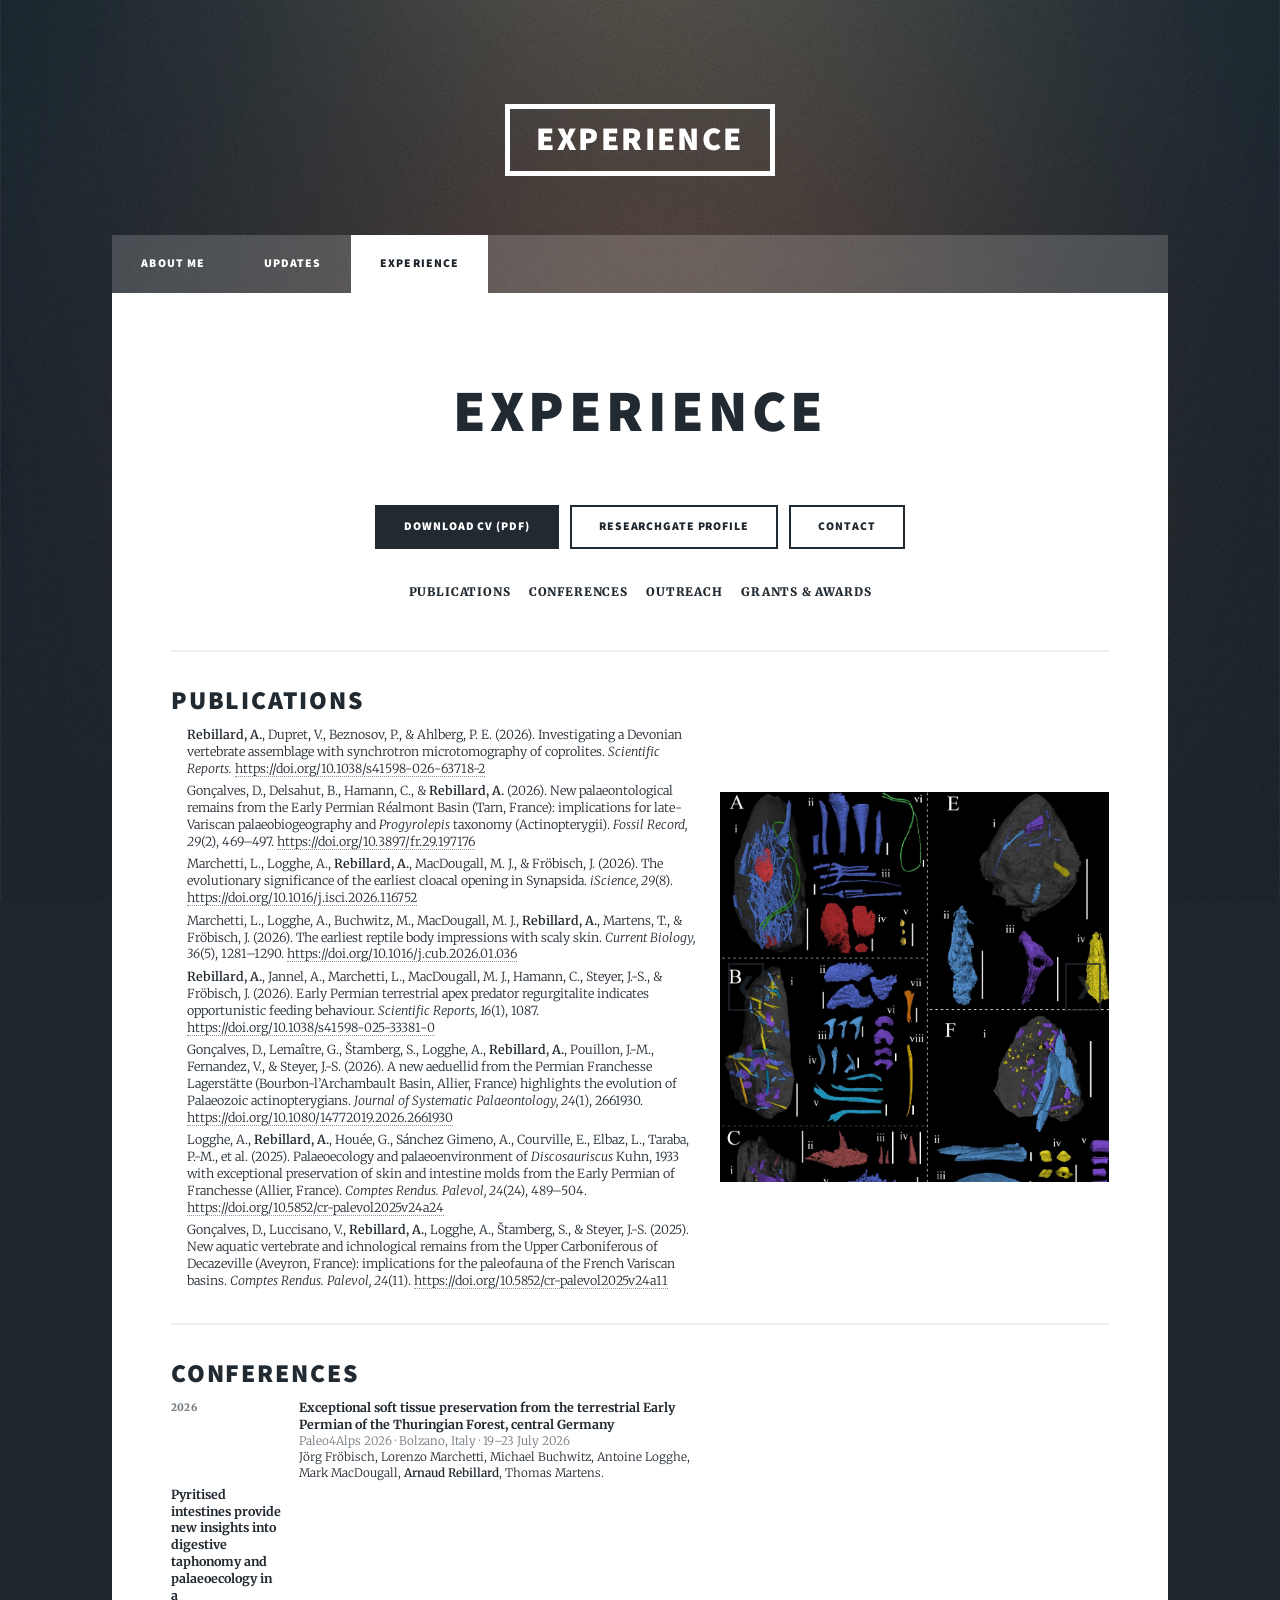
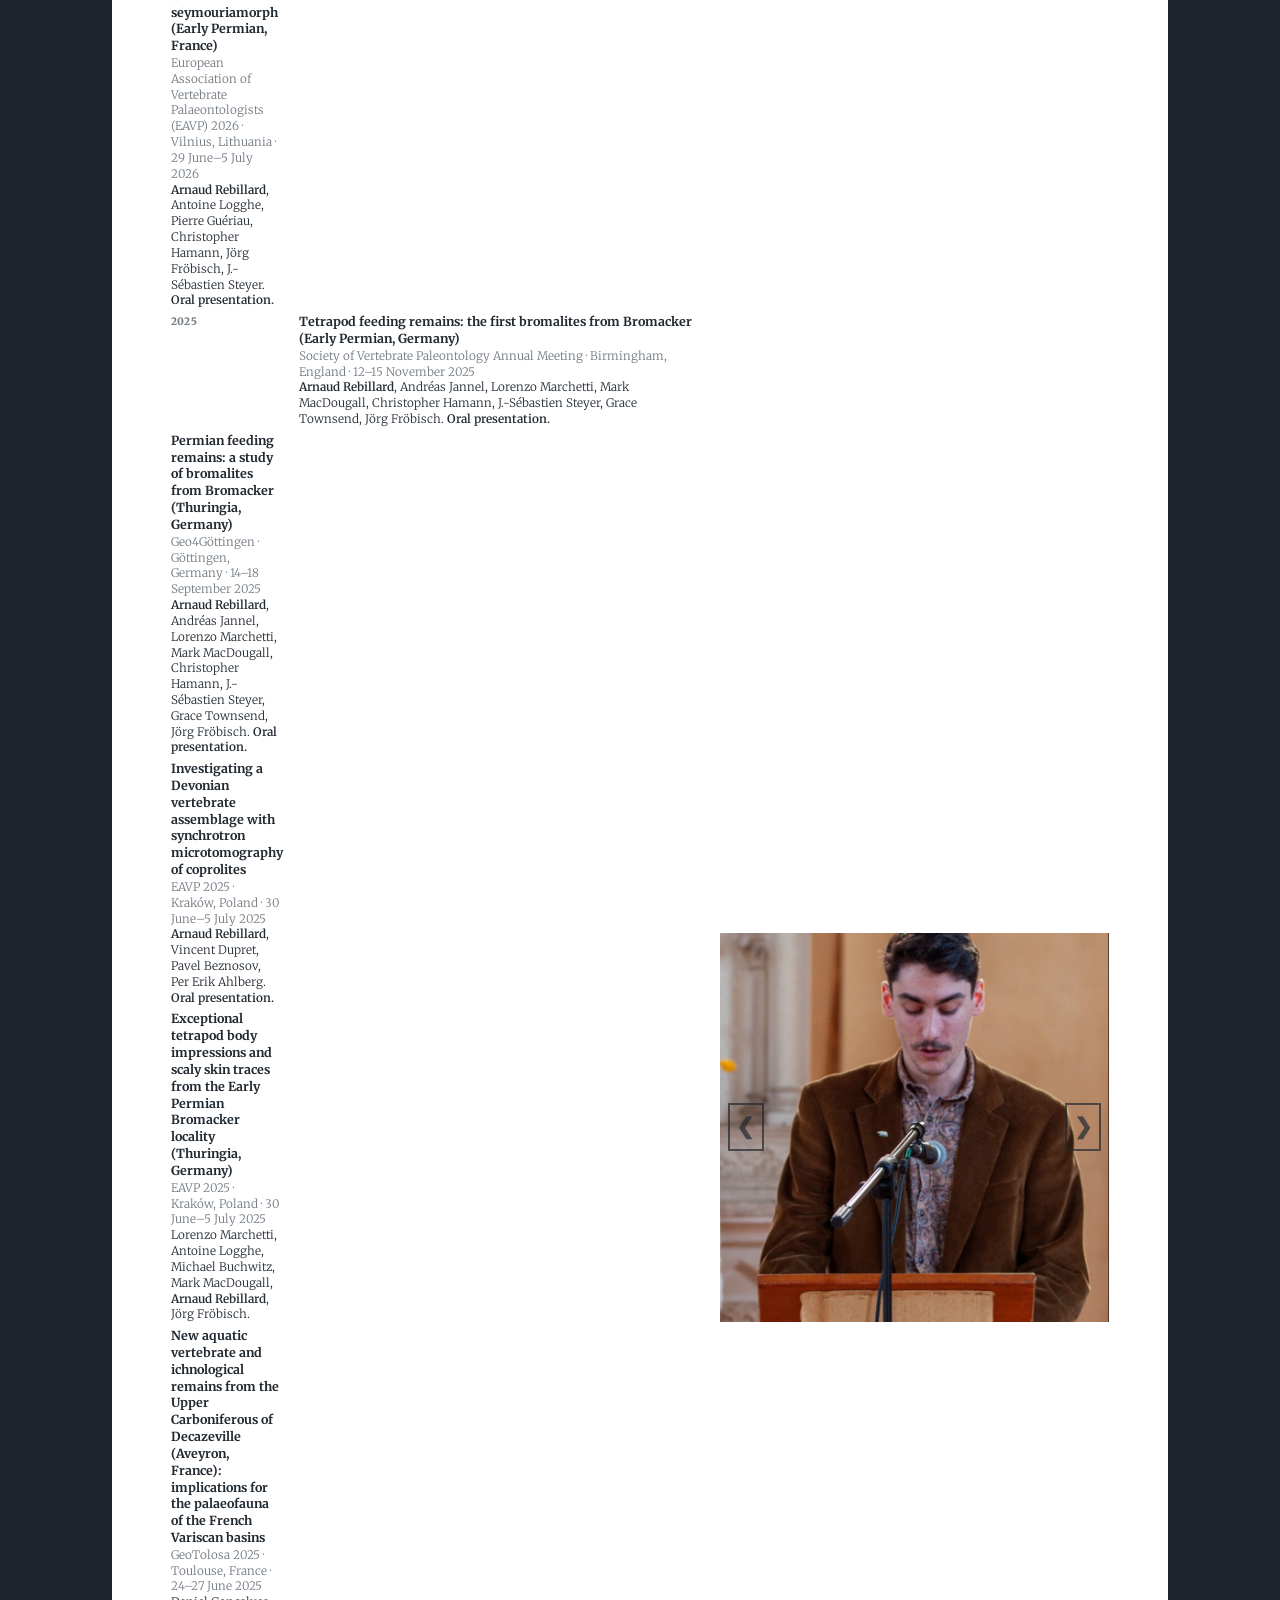
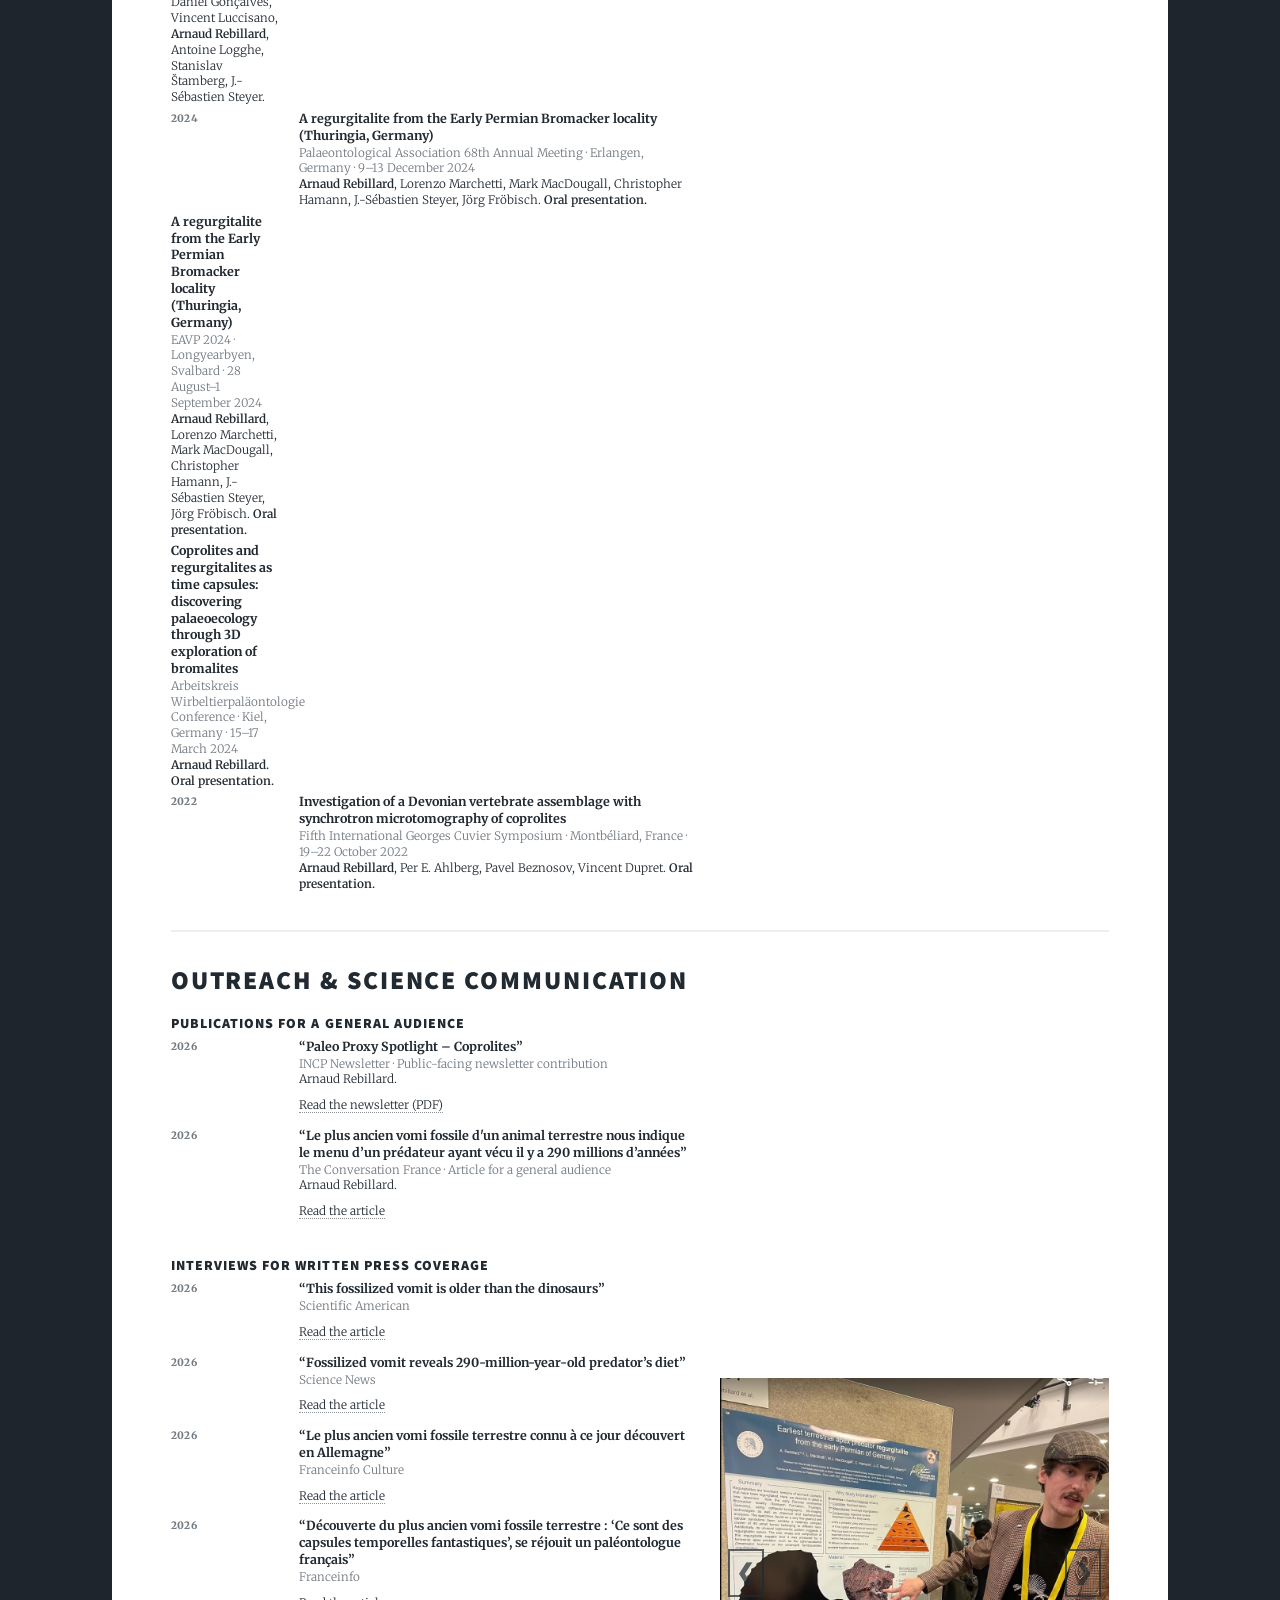
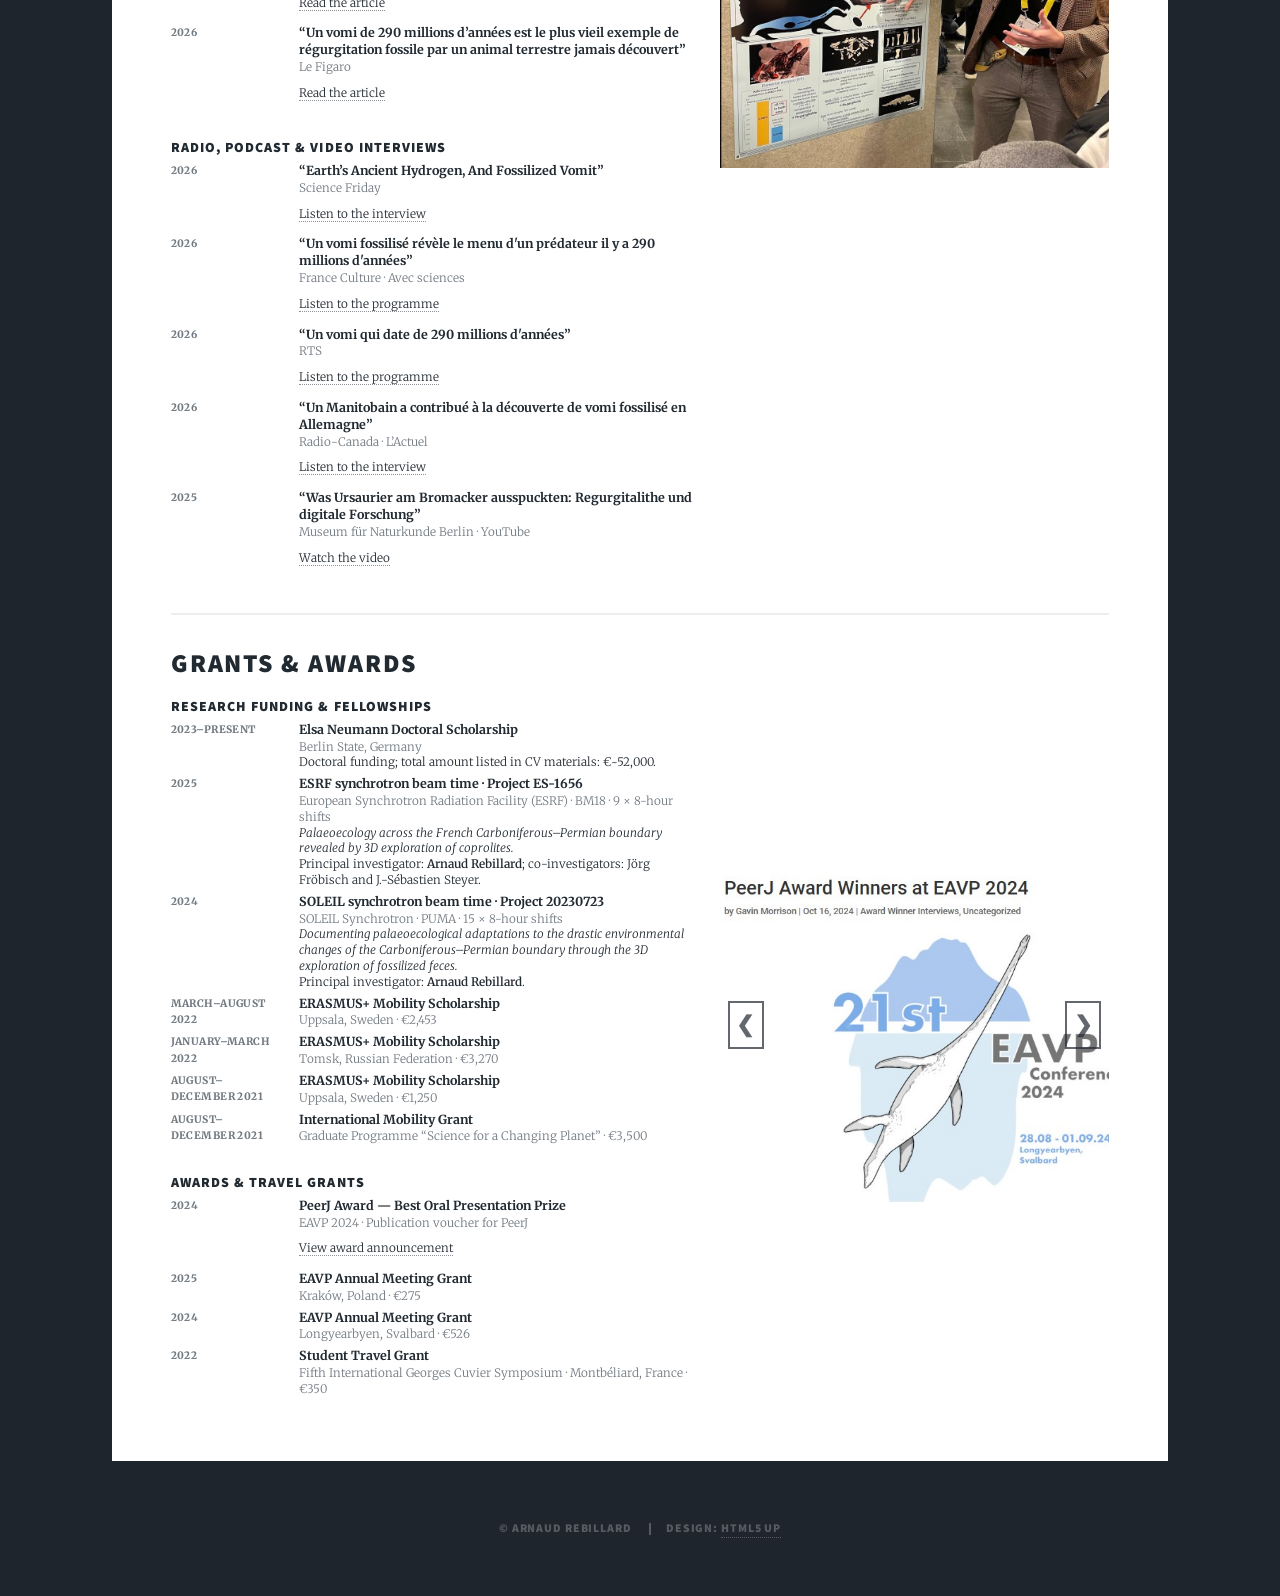
==== experience.html @ 2baf2dcc "Update website tab title" ====
<!DOCTYPE HTML>
<!--
    Academic CV / Experience page adapted for the Massively template.
    Template: Massively by HTML5 UP (CCA 3.0)
-->
<html lang="en">
<head>
    <title>Experience | Arnaud Rebillard</title>
    <meta charset="utf-8" />
    <meta name="viewport" content="width=device-width, initial-scale=1, user-scalable=no" />
    <link rel="stylesheet" href="assets/css/main.css" />
    <noscript><link rel="stylesheet" href="assets/css/noscript.css" /></noscript>

    <!-- Page-specific styles: these do not change the rest of the website. -->
    <style>
        .cv-intro { text-align: center; max-width: 760px; margin: 0 auto 3rem; }
        .cv-intro p { margin-bottom: 1.25rem; }
        .cv-actions { display: flex; justify-content: center; flex-wrap: wrap; gap: .75rem; }
        .cv-section { padding-top: 2.25rem; margin-top: 2.25rem; border-top: 2px solid #eeeeee; }
        .cv-section > p.section-intro, .publications-text > p.section-intro { margin-top: -0.75rem; color: #646d75; }
        .cv-entry { display: grid; grid-template-columns: 150px minmax(0, 1fr); gap: 1.5rem; padding: 1.25rem 0; border-bottom: 1px solid #e5e5e5; }
        .cv-entry:last-child { border-bottom: 0; }
        .cv-date { color: #717981; font-size: .85rem; font-weight: 800; letter-spacing: .06em; text-transform: uppercase; }
        .cv-entry h3 { margin: 0 0 .35rem; }
        .cv-entry .cv-meta { margin: 0 0 .6rem; color: #717981; font-size: .92rem; }
        .cv-entry p:last-child { margin-bottom: 0; }
        .cv-tags { display: flex; flex-wrap: wrap; gap: .5rem; padding: 0; list-style: none; margin: 1rem 0 0; }
        .cv-tags li { border: 1px solid #d9d9d9; padding: .35rem .65rem; font-size: .8rem; letter-spacing: .03em; }
        .publication-list { list-style: none; padding: 0; margin: 0; }
        .publication-list li { padding: 1.25rem 0; border-bottom: 1px solid #e5e5e5; }
        .publication-list li:last-child { border-bottom: 0; }
        .publication-list h3 { margin-bottom: .35rem; font-size: 1.05rem; }
        .publication-list p { margin: 0 0 .45rem; }
        .pub-meta { color: #717981; font-size: .9rem; }
        .cv-note { padding: 1rem 1.25rem; border-left: 4px solid #717981; background: rgba(144,144,144,.08); }
        .cv-subnav { display: flex; flex-wrap: wrap; justify-content: center; gap: .5rem 1.25rem; margin: 2rem 0 0; }
        .cv-subnav a { font-size: .8rem; font-weight: 900; letter-spacing: .07em; text-transform: uppercase; border-bottom: 0; }

        /* Narrower date column inside the left text column (carousel layout) */
        .publications-text .cv-entry { grid-template-columns: 110px minmax(0, 1fr); gap: 1.25rem; }

        @media screen and (max-width: 736px) {
            .cv-entry, .publications-text .cv-entry { grid-template-columns: 1fr; gap: .35rem; }
            .cv-date { margin-bottom: .15rem; }
        }
    </style>
</head>
<body class="is-preload">
<div id="wrapper">

    <header id="header">
        <a href="index.html" class="logo">Experience</a>
    </header>

    <nav id="nav">
        <ul class="links">
            <li><a href="index.html">About me</a></li>
            <li><a href="updates.html">Updates</a></li>
            <li class="active"><a href="experience.html">Experience</a></li>
        </ul>
        <ul class="icons">
            <li>
                <a href="https://www.researchgate.net/profile/Arnaud-Rebillard-3?ev=hdr_xprf"
                   target="_blank" rel="noopener noreferrer" class="icon brands fa-researchgate">
                    <span class="label">ResearchGate</span>
                </a>
            </li>
            <li>
                <a href="https://www.instagram.com/arnaud.rebillard.45/"
                   target="_blank" rel="noopener noreferrer" class="icon brands fa-instagram">
                    <span class="label">Instagram</span>
                </a>
            </li>
            <li>
                <a href="https://bsky.app/profile/arnaudrebillard.bsky.social"
                   target="_blank" rel="noopener noreferrer" class="icon brands fa-bluesky">
                    <span class="label">Bluesky</span>
                </a>
            </li>
            <li>
                <a href="https://www.linkedin.com/in/arnaud-rebillard-0517931b9/"
                   target="_blank" rel="noopener noreferrer" class="icon brands fa-linkedin">
                    <span class="label">LinkedIn</span>
                </a>
            </li>
            <li>
                <a href="mailto:arnaud.rebillard@mfn.berlin" class="icon solid fa-envelope">
                    <span class="label">Email</span>
                </a>
            </li>
        </ul>
    </nav>

    <div id="main">
        <section class="post">

            <header class="major">
                <h1>Experience</h1>
            </header>

            <div class="cv-intro">

                <div class="cv-actions">
                    <!-- Add your PDF to the website folder and update this path. -->
                    <a href="files/LATEST_Curriculum Vitae_A_REBILLARD2.pdf" target="_blank" class="button primary icon solid fa-download">Download CV (PDF)</a>
                    <a href="https://www.researchgate.net/profile/Arnaud-Rebillard-3?ev=hdr_xprf"
                       target="_blank" rel="noopener noreferrer" class="button">ResearchGate profile</a>
                    <a href="mailto:arnaud.rebillard@mfn.berlin" target="_blank" class="button">Contact</a>
                </div>
                <nav class="cv-subnav" aria-label="On this page">
                    <a href="#publications">Publications</a>
                    <a href="#conferences">Conferences</a>
                    <a href="#outreach">Outreach</a>
                    <a href="#grants-awards">Grants &amp; awards</a>
                </nav>
            </div>


            <!-- ===================== PUBLICATIONS ===================== -->
            <section id="publications" class="cv-section publications-layout">

                <div class="publications-text">
                    <h2>Publications</h2>

                    <ol class="publication-list">

                        <li>
                            <strong>Rebillard, A.</strong>, Dupret, V., Beznosov, P., &amp; Ahlberg, P. E. (2026).
                            Investigating a Devonian vertebrate assemblage with synchrotron
                            microtomography of coprolites.
                            <em>Scientific Reports.</em>
                            <a href="https://doi.org/10.1038/s41598-026-63718-2"
                            target="_blank" rel="noopener noreferrer">https://doi.org/10.1038/s41598-026-63718-2</a>
                        </li>

                        <li>
                            Gonçalves, D., Delsahut, B., Hamann, C., &amp;
                            <strong>Rebillard, A.</strong> (2026).
                            New palaeontological remains from the Early Permian Réalmont Basin
                            (Tarn, France): implications for late-Variscan palaeobiogeography
                            and <em>Progyrolepis</em> taxonomy (Actinopterygii).
                            <em>Fossil Record, 29</em>(2), 469–497.
                            <a href="https://doi.org/10.3897/fr.29.197176"
                            target="_blank" rel="noopener noreferrer">https://doi.org/10.3897/fr.29.197176</a>
                        </li>

                        <li>
                            Marchetti, L., Logghe, A., <strong>Rebillard, A.</strong>,
                            MacDougall, M. J., &amp; Fröbisch, J. (2026).
                            The evolutionary significance of the earliest cloacal opening in Synapsida.
                            <em>iScience, 29</em>(8).
                            <a href="https://doi.org/10.1016/j.isci.2026.116752" target="_blank" rel="noopener noreferrer">https://doi.org/10.1016/j.isci.2026.116752</a>
                        </li>

                        <li>
                            Marchetti, L., Logghe, A., Buchwitz, M., MacDougall, M. J.,
                            <strong>Rebillard, A.</strong>, Martens, T., &amp; Fröbisch, J. (2026).
                            The earliest reptile body impressions with scaly skin.
                            <em>Current Biology, 36</em>(5), 1281–1290.
                            <a href="https://doi.org/10.1016/j.cub.2026.01.036" target="_blank" rel="noopener noreferrer">https://doi.org/10.1016/j.cub.2026.01.036</a>
                        </li>

                        <li>
                            <strong>Rebillard, A.</strong>, Jannel, A., Marchetti, L.,
                            MacDougall, M. J., Hamann, C., Steyer, J.-S., &amp; Fröbisch, J. (2026).
                            Early Permian terrestrial apex predator regurgitalite indicates
                            opportunistic feeding behaviour.
                            <em>Scientific Reports, 16</em>(1), 1087.
                            <a href="https://doi.org/10.1038/s41598-025-33381-0"
                            target="_blank" rel="noopener noreferrer">https://doi.org/10.1038/s41598-025-33381-0</a>
                        </li>

                        <li>
                            Gonçalves, D., Lemaître, G., Štamberg, S., Logghe, A.,
                            <strong>Rebillard, A.</strong>, Pouillon, J.-M., Fernandez, V.,
                            &amp; Steyer, J.-S. (2026).
                            A new aeduellid from the Permian Franchesse Lagerstätte
                            (Bourbon-l’Archambault Basin, Allier, France) highlights the
                            evolution of Palaeozoic actinopterygians.
                            <em>Journal of Systematic Palaeontology, 24</em>(1), 2661930.
                            <a href="https://doi.org/10.1080/14772019.2026.2661930" target="_blank" rel="noopener noreferrer">https://doi.org/10.1080/14772019.2026.2661930</a>
                        </li>

                        <li>
                            Logghe, A., <strong>Rebillard, A.</strong>, Houée, G.,
                            Sánchez Gimeno, A., Courville, E., Elbaz, L., Taraba, P.-M., et al. (2025).
                            Palaeoecology and palaeoenvironment of <em>Discosauriscus</em>
                            Kuhn, 1933 with exceptional preservation of skin and intestine molds
                            from the Early Permian of Franchesse (Allier, France).
                            <em>Comptes Rendus. Palevol, 24</em>(24), 489–504.
                            <a href="https://doi.org/10.5852/cr-palevol2025v24a24" target="_blank" rel="noopener noreferrer">https://doi.org/10.5852/cr-palevol2025v24a24</a>
                        </li>

                        <li>
                            Gonçalves, D., Luccisano, V., <strong>Rebillard, A.</strong>,
                            Logghe, A., Štamberg, S., &amp; Steyer, J.-S. (2025).
                            New aquatic vertebrate and ichnological remains from the Upper
                            Carboniferous of Decazeville (Aveyron, France): implications for the
                            paleofauna of the French Variscan basins.
                            <em>Comptes Rendus. Palevol, 24</em>(11).
                            <a href="https://doi.org/10.5852/cr-palevol2025v24a11" target="_blank" rel="noopener noreferrer">https://doi.org/10.5852/cr-palevol2025v24a11</a>
                        </li>

                    </ol>
                </div>

                <div class="publication-carousel" aria-label="Palaeontological photography">
                    <div class="carousel-track">
                        <img src="images/carouselSula1.jpg" alt="Fossil specimen photograph" class="carousel-image active">
                        <img src="images/carouselcloaca.jpg" alt="Palaeontological specimen" class="carousel-image">
                        <img src="images/carouselRegurg.jpg" alt="Fossil close-up" class="carousel-image">
                        <img src="images/carouselSula2.jpg" alt="Fossil close-up" class="carousel-image">
                        <img src="images/carouselregurg2.jpg" alt="Fossil close-up" class="carousel-image">
                    </div>
                    <button type="button" class="carousel-arrow carousel-prev" aria-label="Previous photo">&#10094;</button>
                    <button type="button" class="carousel-arrow carousel-next" aria-label="Next photo">&#10095;</button>
                </div><!-- closes .publication-carousel (was missing) -->

            </section>


            <!-- ===================== CONFERENCES ===================== -->
            <section id="conferences" class="cv-section publications-layout">

                <div class="publications-text">
                    <h2>Conferences</h2>

                    <article class="cv-entry">
                        <div class="cv-date">2026</div>
                        <div>
                            <h3>Exceptional soft tissue preservation from the terrestrial Early Permian of the Thuringian Forest, central Germany</h3>
                            <p class="cv-meta">Paleo4Alps 2026 · Bolzano, Italy · 19–23 July 2026</p>
                            <p>Jörg Fröbisch, Lorenzo Marchetti, Michael Buchwitz, Antoine Logghe, Mark MacDougall, <strong>Arnaud Rebillard</strong>, Thomas Martens.</p>
                        </div>
                    </article>

                    <article class="cv-entry">
                        <div>
                            <h3>Pyritised intestines provide new insights into digestive taphonomy and palaeoecology in a seymouriamorph (Early Permian, France)</h3>
                            <p class="cv-meta">European Association of Vertebrate Palaeontologists (EAVP) 2026 · Vilnius, Lithuania · 29 June–5 July 2026</p>
                            <p><strong>Arnaud Rebillard</strong>, Antoine Logghe, Pierre Guériau, Christopher Hamann, Jörg Fröbisch, J.-Sébastien Steyer. <strong>Oral presentation.</strong></p>
                        </div>
                    </article>

                    <article class="cv-entry">
                        <div class="cv-date">2025</div>
                        <div>
                            <h3>Tetrapod feeding remains: the first bromalites from Bromacker (Early Permian, Germany)</h3>
                            <p class="cv-meta">Society of Vertebrate Paleontology Annual Meeting · Birmingham, England · 12–15 November 2025</p>
                            <p><strong>Arnaud Rebillard</strong>, Andréas Jannel, Lorenzo Marchetti, Mark MacDougall, Christopher Hamann, J.-Sébastien Steyer, Grace Townsend, Jörg Fröbisch. <strong>Oral presentation.</strong></p>
                        </div>
                    </article>

                    <article class="cv-entry">
                        <div>
                            <h3>Permian feeding remains: a study of bromalites from Bromacker (Thuringia, Germany)</h3>
                            <p class="cv-meta">Geo4Göttingen · Göttingen, Germany · 14–18 September 2025</p>
                            <p><strong>Arnaud Rebillard</strong>, Andréas Jannel, Lorenzo Marchetti, Mark MacDougall, Christopher Hamann, J.-Sébastien Steyer, Grace Townsend, Jörg Fröbisch. <strong>Oral presentation.</strong></p>
                        </div>
                    </article>

                    <article class="cv-entry">
                        <div>
                            <h3>Investigating a Devonian vertebrate assemblage with synchrotron microtomography of coprolites</h3>
                            <p class="cv-meta">EAVP 2025 · Kraków, Poland · 30 June–5 July 2025</p>
                            <p><strong>Arnaud Rebillard</strong>, Vincent Dupret, Pavel Beznosov, Per Erik Ahlberg. <strong>Oral presentation.</strong></p>
                        </div>
                    </article>

                    <article class="cv-entry">
                        <div>
                            <h3>Exceptional tetrapod body impressions and scaly skin traces from the Early Permian Bromacker locality (Thuringia, Germany)</h3>
                            <p class="cv-meta">EAVP 2025 · Kraków, Poland · 30 June–5 July 2025</p>
                            <p>Lorenzo Marchetti, Antoine Logghe, Michael Buchwitz, Mark MacDougall, <strong>Arnaud Rebillard</strong>, Jörg Fröbisch.</p>
                        </div>
                    </article>

                    <article class="cv-entry">
                        <div>
                            <h3>New aquatic vertebrate and ichnological remains from the Upper Carboniferous of Decazeville (Aveyron, France): implications for the palaeofauna of the French Variscan basins</h3>
                            <p class="cv-meta">GeoTolosa 2025 · Toulouse, France · 24–27 June 2025</p>
                            <p>Daniel Gonçalves, Vincent Luccisano, <strong>Arnaud Rebillard</strong>, Antoine Logghe, Stanislav Štamberg, J.-Sébastien Steyer.</p>
                        </div>
                    </article>

                    <article class="cv-entry">
                        <div class="cv-date">2024</div>
                        <div>
                            <h3>A regurgitalite from the Early Permian Bromacker locality (Thuringia, Germany)</h3>
                            <p class="cv-meta">Palaeontological Association 68th Annual Meeting · Erlangen, Germany · 9–13 December 2024</p>
                            <p><strong>Arnaud Rebillard</strong>, Lorenzo Marchetti, Mark MacDougall, Christopher Hamann, J.-Sébastien Steyer, Jörg Fröbisch. <strong>Oral presentation.</strong></p>
                        </div>
                    </article>

                    <article class="cv-entry">
                        <div>
                            <h3>A regurgitalite from the Early Permian Bromacker locality (Thuringia, Germany)</h3>
                            <p class="cv-meta">EAVP 2024 · Longyearbyen, Svalbard · 28 August–1 September 2024</p>
                            <p><strong>Arnaud Rebillard</strong>, Lorenzo Marchetti, Mark MacDougall, Christopher Hamann, J.-Sébastien Steyer, Jörg Fröbisch. <strong>Oral presentation.</strong></p>
                        </div>
                    </article>

                    <article class="cv-entry">
                        <div>
                            <h3>Coprolites and regurgitalites as time capsules: discovering palaeoecology through 3D exploration of bromalites</h3>
                            <p class="cv-meta">Arbeitskreis Wirbeltierpaläontologie Conference · Kiel, Germany · 15–17 March 2024</p>
                            <p><strong>Arnaud Rebillard.</strong> <strong>Oral presentation.</strong></p>
                        </div>
                    </article>

                    <article class="cv-entry">
                        <div class="cv-date">2022</div>
                        <div>
                            <h3>Investigation of a Devonian vertebrate assemblage with synchrotron microtomography of coprolites</h3>
                            <p class="cv-meta">Fifth International Georges Cuvier Symposium · Montbéliard, France · 19–22 October 2022</p>
                            <p><strong>Arnaud Rebillard</strong>, Per E. Ahlberg, Pavel Beznosov, Vincent Dupret. <strong>Oral presentation.</strong></p>
                        </div>
                    </article>
                </div>

                <div class="publication-carousel" aria-label="Conference photography">
                    <div class="carousel-track">
                        <img src="images/conference3.jpg" alt="Presenting at a conference" class="carousel-image active">
                        <img src="images/conference2.jpg" alt="Conference poster" class="carousel-image">
                        <img src="images/conference1.jpg" alt="Conference talk" class="carousel-image">
                    </div>
                    <button type="button" class="carousel-arrow carousel-prev" aria-label="Previous photo">&#10094;</button>
                    <button type="button" class="carousel-arrow carousel-next" aria-label="Next photo">&#10095;</button>
                </div>

            </section>


            <!-- ===================== OUTREACH ===================== -->
            <section id="outreach" class="cv-section publications-layout">

                <div class="publications-text">
                    <h2>Outreach &amp; science communication</h2>
                    <h3>Publications for a general audience</h3>
                    <article class="cv-entry">
                        <div class="cv-date">2026</div>
                        <div>
                            <h3>“Paleo Proxy Spotlight – Coprolites”</h3>
                            <p class="cv-meta">INCP Newsletter · Public-facing newsletter contribution</p>
                            <p>Arnaud Rebillard.</p>
                            <a href="https://conservationpaleorcn.org/wp-content/uploads/2026/10/CPN-Newsletter_-30-Sept-2026.pdf" target="_blank" rel="noopener noreferrer">Read the newsletter (PDF)</a>
                        </div>
                    </article>
                    <article class="cv-entry">
                        <div class="cv-date">2026</div>
                        <div>
                            <h3>“Le plus ancien vomi fossile d'un animal terrestre nous indique le menu d’un prédateur ayant vécu il y a 290 millions d’années”</h3>
                            <p class="cv-meta">The Conversation France · Article for a general audience</p>
                            <p>Arnaud Rebillard.</p>
                            <a href="https://doi.org/10.64628/AAK.dtyj5yfth" target="_blank" rel="noopener noreferrer">Read the article</a>
                        </div>
                    </article>

                    <h3 style="margin-top: 2rem;">Interviews for written press coverage</h3>
                    <article class="cv-entry">
                        <div class="cv-date">2026</div>
                        <div>
                            <h3>“This fossilized vomit is older than the dinosaurs”</h3>
                            <p class="cv-meta">Scientific American</p>
                            <a href="https://www.scientificamerican.com/article/this-fossilized-vomit-is-older-than-the-dinosaurs" target="_blank" rel="noopener noreferrer">Read the article</a>
                        </div>
                    </article>
                    <article class="cv-entry">
                        <div class="cv-date">2026</div>
                        <div>
                            <h3>“Fossilized vomit reveals 290-million-year-old predator’s diet”</h3>
                            <p class="cv-meta">Science News</p>
                            <a href="https://www.sciencenews.org/article/fossilized-vomit-reveal-predator-diet" target="_blank" rel="noopener noreferrer">Read the article</a>
                        </div>
                    </article>
                    <article class="cv-entry">
                        <div class="cv-date">2026</div>
                        <div>
                            <h3>“Le plus ancien vomi fossile terrestre connu à ce jour découvert en Allemagne”</h3>
                            <p class="cv-meta">Franceinfo Culture</p>
                            <a href="https://www.franceinfo.fr/culture/patrimoine/histoire/le-plus-ancien-vomi-fossile-terrestre-connu-a-ce-jour-decouvert-en-allemagne_7772513.html" target="_blank" rel="noopener noreferrer">Read the article</a>
                        </div>
                    </article>
                    <article class="cv-entry">
                        <div class="cv-date">2026</div>
                        <div>
                            <h3>“Découverte du plus ancien vomi fossile terrestre : ‘Ce sont des capsules temporelles fantastiques’, se réjouit un paléontologue français”</h3>
                            <p class="cv-meta">Franceinfo</p>
                            <a href="https://www.franceinfo.fr/sante/decouverte-scientifique/decouverte-du-plus-ancien-vomi-fossile-terrestre-ce-sont-des-capsules-temporelles-fantastiques-se-rejouit-un-paleontologue-francais_7774697.html" target="_blank" rel="noopener noreferrer">Read the article</a>
                        </div>
                    </article>
                    <article class="cv-entry">
                        <div class="cv-date">2026</div>
                        <div>
                            <h3>“Un vomi de 290 millions d’années est le plus vieil exemple de régurgitation fossile par un animal terrestre jamais découvert”</h3>
                            <p class="cv-meta">Le Figaro</p>
                            <a href="https://www.lefigaro.fr/sciences/un-vomi-de-290-millions-d-annees-est-le-plus-vieil-exemple-de-regurgitation-fossile-jamais-decouvert-20260131" target="_blank" rel="noopener noreferrer">Read the article</a>
                        </div>
                    </article>

                    <h3 style="margin-top: 2rem;">Radio, podcast &amp; video interviews</h3>
                    <article class="cv-entry">
                        <div class="cv-date">2026</div>
                        <div>
                            <h3>“Earth’s Ancient Hydrogen, And Fossilized Vomit”</h3>
                            <p class="cv-meta">Science Friday</p>
                            <a href="https://sciencefriday.com/segments/hydrogen-earths-core-fossilized-vomit/" target="_blank" rel="noopener noreferrer">Listen to the interview</a>
                        </div>
                    </article>
                    <article class="cv-entry">
                        <div class="cv-date">2026</div>
                        <div>
                            <h3>“Un vomi fossilisé révèle le menu d'un prédateur il y a 290 millions d'années”</h3>
                            <p class="cv-meta">France Culture · Avec sciences</p>
                            <a href="https://www.radiofrance.fr/franceculture/podcasts/avec-sciences/un-vomi-fossilise-revele-le-menu-d-un-predateur-il-y-a-290-millions-d-annees-3277510" target="_blank" rel="noopener noreferrer">Listen to the programme</a>
                        </div>
                    </article>
                    <article class="cv-entry">
                        <div class="cv-date">2026</div>
                        <div>
                            <h3>“Un vomi qui date de 290 millions d'années”</h3>
                            <p class="cv-meta">RTS</p>
                            <a href="https://www.rts.ch/audio-podcast/2026/audio/un-vomi-qui-date-de-290-millions-d-annees-29137529.html" target="_blank" rel="noopener noreferrer">Listen to the programme</a>
                        </div>
                    </article>
                    <article class="cv-entry">
                        <div class="cv-date">2026</div>
                        <div>
                            <h3>“Un Manitobain a contribué à la découverte de vomi fossilisé en Allemagne”</h3>
                            <p class="cv-meta">Radio-Canada · L’Actuel</p>
                            <a href="https://ici.radio-canada.ca/ohdio/premiere/emissions/l-actuel/segments/rattrapage/2305130/vomi-fossilise-prehistorique-decouvert-en-allemagne" target="_blank" rel="noopener noreferrer">Listen to the interview</a>
                        </div>
                    </article>
                    <article class="cv-entry">
                        <div class="cv-date">2025</div>
                        <div>
                            <h3>“Was Ursaurier am Bromacker ausspuckten: Regurgitalithe und digitale Forschung”</h3>
                            <p class="cv-meta">Museum für Naturkunde Berlin · YouTube</p>
                            <a href="https://www.youtube.com/watch?v=AL6JNx__F3M" target="_blank" rel="noopener noreferrer">Watch the video</a>
                        </div>
                    </article>
                </div>

                <div class="publication-carousel" aria-label="Outreach and press photography">
                    <div class="carousel-track">
                        <img src="images/outreach2.jpg" alt="ConferenceErlangen" class="carousel-image active">
                        <img src="images/outreach1.jpg" alt="montbeliard" class="carousel-image">
                        <img src="images/outreach3.jpg" alt="youtube" class="carousel-image">
                        <img src="images/outreach4.jpg" alt="youtube" class="carousel-image">
                    </div>
                    <button type="button" class="carousel-arrow carousel-prev" aria-label="Previous photo">&#10094;</button>
                    <button type="button" class="carousel-arrow carousel-next" aria-label="Next photo">&#10095;</button>
                </div>

            </section>


            <!-- ===================== GRANTS & AWARDS ===================== -->
            <section id="grants-awards" class="cv-section publications-layout">

                <div class="publications-text">
                    <h2>Grants &amp; awards</h2>

                    <h3>Research funding &amp; fellowships</h3>
                    <article class="cv-entry">
                        <div class="cv-date">2023–present</div>
                        <div>
                            <h3>Elsa Neumann Doctoral Scholarship</h3>
                            <p class="cv-meta">Berlin State, Germany</p>
                            <p>Doctoral funding; total amount listed in CV materials: €~52,000.</p>
                        </div>
                    </article>
                    <article class="cv-entry">
                        <div class="cv-date">2025</div>
                        <div>
                            <h3>ESRF synchrotron beam time · Project ES-1656</h3>
                            <p class="cv-meta">European Synchrotron Radiation Facility (ESRF) · BM18 · 9 × 8-hour shifts</p>
                            <p><em>Palaeoecology across the French Carboniferous–Permian boundary revealed by 3D exploration of coprolites.</em></p>
                            <p>Principal investigator: <strong>Arnaud Rebillard</strong>; co-investigators: Jörg Fröbisch and J.-Sébastien Steyer.</p>
                        </div>
                    </article>
                    <article class="cv-entry">
                        <div class="cv-date">2024</div>
                        <div>
                            <h3>SOLEIL synchrotron beam time · Project 20230723</h3>
                            <p class="cv-meta">SOLEIL Synchrotron · PUMA · 15 × 8-hour shifts</p>
                            <p><em>Documenting palaeoecological adaptations to the drastic environmental changes of the Carboniferous–Permian boundary through the 3D exploration of fossilized feces.</em></p>
                            <p>Principal investigator: <strong>Arnaud Rebillard</strong>.</p>
                        </div>
                    </article>
                    <article class="cv-entry">
                        <div class="cv-date">March–August 2022</div>
                        <div>
                            <h3>ERASMUS+ Mobility Scholarship</h3>
                            <p class="cv-meta">Uppsala, Sweden · €2,453</p>
                        </div>
                    </article>
                    <article class="cv-entry">
                        <div class="cv-date">January–March 2022</div>
                        <div>
                            <h3>ERASMUS+ Mobility Scholarship</h3>
                            <p class="cv-meta">Tomsk, Russian Federation · €3,270</p>
                        </div>
                    </article>
                    <article class="cv-entry">
                        <div class="cv-date">August–December 2021</div>
                        <div>
                            <h3>ERASMUS+ Mobility Scholarship</h3>
                            <p class="cv-meta">Uppsala, Sweden · €1,250</p>
                        </div>
                    </article>
                    <article class="cv-entry">
                        <div class="cv-date">August–December 2021</div>
                        <div>
                            <h3>International Mobility Grant</h3>
                            <p class="cv-meta">Graduate Programme “Science for a Changing Planet” · €3,500</p>
                        </div>
                    </article>

                    <h3 style="margin-top: 2rem;">Awards &amp; travel grants</h3>
                    <article class="cv-entry">
                        <div class="cv-date">2024</div>
                        <div>
                            <h3>PeerJ Award — Best Oral Presentation Prize</h3>
                            <p class="cv-meta">EAVP 2024 · Publication voucher for PeerJ</p>
                            <a href="https://peerj.com/blog/post/115284889868/peerj-award-winners-at-eavp-2024/" target="_blank" rel="noopener noreferrer">View award announcement</a>
                        </div>
                    </article>
                    <article class="cv-entry">
                        <div class="cv-date">2025</div>
                        <div>
                            <h3>EAVP Annual Meeting Grant</h3>
                            <p class="cv-meta">Kraków, Poland · €275</p>
                        </div>
                    </article>
                    <article class="cv-entry">
                        <div class="cv-date">2024</div>
                        <div>
                            <h3>EAVP Annual Meeting Grant</h3>
                            <p class="cv-meta">Longyearbyen, Svalbard · €526</p>
                        </div>
                    </article>
                    <article class="cv-entry">
                        <div class="cv-date">2022</div>
                        <div>
                            <h3>Student Travel Grant</h3>
                            <p class="cv-meta">Fifth International Georges Cuvier Symposium · Montbéliard, France · €350</p>
                        </div>
                    </article>
                </div>

                <div class="publication-carousel" aria-label="Synchrotron and award photography">
                    <div class="carousel-track">
                        <img src="images/award1.jpg" alt="Synchrotron beamline" class="carousel-image active">
                        <img src="images/award2.jpg" alt="Synchrotron experiment setup" class="carousel-image">
                    </div>
                    <button type="button" class="carousel-arrow carousel-prev" aria-label="Previous photo">&#10094;</button>
                    <button type="button" class="carousel-arrow carousel-next" aria-label="Next photo">&#10095;</button>
                </div>

            </section>

        </section>
    </div>

    <div id="copyright">
        <ul>
            <li>&copy; Arnaud Rebillard</li>
            <li>Design: <a href="https://html5up.net">HTML5 UP</a></li>
        </ul>
    </div>
</div>

<script src="assets/js/jquery.min.js"></script>
<script src="assets/js/jquery.scrollex.min.js"></script>
<script src="assets/js/jquery.scrolly.min.js"></script>
<script src="assets/js/browser.min.js"></script>
<script src="assets/js/breakpoints.min.js"></script>
<script src="assets/js/util.js"></script>
<script src="assets/js/main.js"></script>
<script>
document.querySelectorAll(".publication-carousel").forEach(carousel => {
    const images = carousel.querySelectorAll(".carousel-image");
    const prevButton = carousel.querySelector(".carousel-prev");
    const nextButton = carousel.querySelector(".carousel-next");

    if (images.length < 2) return;

    let currentIndex = 0;
    let timer;

    function showImage(index) {
        images[currentIndex].classList.remove("active");
        currentIndex = (index + images.length) % images.length;
        images[currentIndex].classList.add("active");
    }

    function nextImage() { showImage(currentIndex + 1); }
    function previousImage() { showImage(currentIndex - 1); }

    function restartTimer() {
        clearInterval(timer);
        timer = setInterval(nextImage, 5000);
    }

    nextButton.addEventListener("click", () => { nextImage(); restartTimer(); });
    prevButton.addEventListener("click", () => { previousImage(); restartTimer(); });

    restartTimer();
});
</script>
</body>
</html>
---- assets/css/main.css ----
@import url("https://cdnjs.cloudflare.com/ajax/libs/font-awesome/6.6.0/css/all.min.css");
@import url("https://fonts.googleapis.com/css?family=Merriweather:300,700,300italic,700italic|Source+Sans+Pro:900");

/*
	Massively by HTML5 UP
	html5up.net | @ajlkn
	Free for personal and commercial use under the CCA 3.0 license (html5up.net/license)
*/

html, body, div, span, applet, object,
iframe, h1, h2, h3, h4, h5, h6, p, blockquote,
pre, a, abbr, acronym, address, big, cite,
code, del, dfn, em, img, ins, kbd, q, s, samp,
small, strike, strong, sub, sup, tt, var, b,
u, i, center, dl, dt, dd, ol, ul, li, fieldset,
form, label, legend, table, caption, tbody,
tfoot, thead, tr, th, td, article, aside,
canvas, details, embed, figure, figcaption,
footer, header, hgroup, menu, nav, output, ruby,
section, summary, time, mark, audio, video {
	margin: 0;
	padding: 0;
	border: 0;
	font-size: 100%;
	font: inherit;
	vertical-align: baseline;}

article, aside, details, figcaption, figure,
footer, header, hgroup, menu, nav, section {
	display: block;}

body {
	line-height: 1;
}

ol, ul {
	list-style: none;
}

blockquote, q {
	quotes: none;
}

	blockquote:before, blockquote:after, q:before, q:after {
		content: '';
		content: none;
	}

table {
	border-collapse: collapse;
	border-spacing: 0;
}

body {
	-webkit-text-size-adjust: none;
}

mark {
	background-color: transparent;
	color: inherit;
}

input::-moz-focus-inner {
	border: 0;
	padding: 0;
}

input, select, textarea {
	-moz-appearance: none;
	-webkit-appearance: none;
	-ms-appearance: none;
	appearance: none;
}

/* Basic */

	@-ms-viewport {
		width: device-width;
	}

	body {
		-ms-overflow-style: scrollbar;
	}

	@media screen and (max-width: 480px) {

		html, body {
			min-width: 320px;
		}

	}

	html {
		box-sizing: border-box;
	}

	*, *:before, *:after {
		box-sizing: inherit;
	}

	body {
		background-color: #1e252d;
	}

		body.is-preload *, body.is-preload *:before, body.is-preload *:after {
			-moz-animation: none !important;
			-webkit-animation: none !important;
			-ms-animation: none !important;
			animation: none !important;
			-moz-transition: none !important;
			-webkit-transition: none !important;
			-ms-transition: none !important;
			transition: none !important;
		}

/* Type */

	html {
		font-size: 16pt;
	}

		@media screen and (max-width: 1680px) {

			html {
				font-size: 12pt;
			}

		}

		@media screen and (max-width: 1280px) {

			html {
				font-size: 11pt;
			}

		}

		@media screen and (max-width: 360px) {

			html {
				font-size: 10pt;
			}

		}

	body {
		color: #212931;
	}

	body, input, select, textarea {
		font-family: "Merriweather", Georgia, serif;
		font-weight: 300;
		font-size: 1rem;
		line-height: 2.375;
	}

	a {
		-moz-transition: color 0.2s ease-in-out, background-color 0.2s ease-in-out, border-color 0.2s ease-in-out, box-shadow 0.2s ease-in-out;
		-webkit-transition: color 0.2s ease-in-out, background-color 0.2s ease-in-out, border-color 0.2s ease-in-out, box-shadow 0.2s ease-in-out;
		-ms-transition: color 0.2s ease-in-out, background-color 0.2s ease-in-out, border-color 0.2s ease-in-out, box-shadow 0.2s ease-in-out;
		transition: color 0.2s ease-in-out, background-color 0.2s ease-in-out, border-color 0.2s ease-in-out, box-shadow 0.2s ease-in-out;
		border-bottom: dotted 1px;
		text-decoration: none;
	}

		a:hover {
			border-bottom-color: transparent;
		}

	strong, b {
		font-weight: 600;
	}

	em, i {
		font-style: italic;
	}

	p {
		text-align: justify;
		margin: 0 0 2rem 0;
	}

	h1, h2, h3, h4, h5, h6 {
		font-family: "Source Sans Pro", Helvetica, sans-serif;
		font-weight: 900;
		line-height: 1.5;
		letter-spacing: 0.075em;
		text-transform: uppercase;
		margin: 0 0 1rem 0;
	}

		h1 a, h2 a, h3 a, h4 a, h5 a, h6 a {
			border-bottom: 0;
			color: inherit;
			text-decoration: none;
		}

	h1 {
		font-size: 4rem;
		line-height: 1.1;
		margin: 0 0 2rem 0;
	}

	h2 {
		font-size: 1.75rem;
		line-height: 1.3;
		margin: 0 0 1.5rem 0;
	}

	h3 {
		font-size: 1.25rem;
		margin: 0 0 1.5rem 0;
	}

	h4 {
		font-size: 1rem;
	}

	h5 {
		font-size: 0.9rem;
	}

	h6 {
		font-size: 0.8rem;
	}

	sub {
		font-size: 0.8rem;
		position: relative;
		top: 0.5rem;
	}

	sup {
		font-size: 0.8rem;
		position: relative;
		top: -0.5rem;
	}

	blockquote {
		border-left: solid 4px;
		font-style: italic;
		margin: 0 0 2rem 0;
		padding: 0.5rem 0 0.5rem 2rem;
	}

	code {
		border: solid 2px;
		font-family: "Courier New", monospace;
		font-size: 0.9rem;
		margin: 0 0.25rem;
		padding: 0.25rem 0.65rem;
	}

	pre {
		-webkit-overflow-scrolling: touch;
		font-family: "Courier New", monospace;
		font-size: 0.9rem;
		margin: 0 0 2rem 0;
	}

		pre code {
			display: block;
			line-height: 1.75;
			padding: 1rem 1.5rem;
			overflow-x: auto;
		}

	hr {
		border: 0;
		border-bottom: solid 2px;
		margin: 3rem 0;
	}

		hr.major {
			margin: 5rem 0;
		}

	.align-left {
		text-align: left;
	}

	.align-center {
		text-align: center;
	}

	.align-right {
		text-align: right;
	}

	input, select, textarea {
		color: #212931;
	}

	a {
		color: #212931;
		border-bottom-color: rgba(33, 41, 49, 0.5);
	}

		a:hover {
			border-bottom-color: transparent;
			color: #18bfef !important;
		}

	strong, b {
		color: #212931;
	}

	h1, h2, h3, h4, h5, h6 {
		color: #212931;
	}

	blockquote {
		border-left-color: #eeeeee;
	}

	code {
		background: rgba(220, 220, 220, 0.25);
		border-color: #eeeeee;
	}

	hr {
		border-bottom-color: #eeeeee;
	}

/* Row */

	.row {
		display: flex;
		flex-wrap: wrap;
		box-sizing: border-box;
		align-items: stretch;
	}

		.row > * {
			box-sizing: border-box;
		}

		.row.gtr-uniform > * > :last-child {
			margin-bottom: 0;
		}

		.row.aln-left {
			justify-content: flex-start;
		}

		.row.aln-center {
			justify-content: center;
		}

		.row.aln-right {
			justify-content: flex-end;
		}

		.row.aln-top {
			align-items: flex-start;
		}

		.row.aln-middle {
			align-items: center;
		}

		.row.aln-bottom {
			align-items: flex-end;
		}

		.row > .imp {
			order: -1;
		}

		.row > .col-1 {
			width: 8.33333%;
		}

		.row > .off-1 {
			margin-left: 8.33333%;
		}

		.row > .col-2 {
			width: 16.66667%;
		}

		.row > .off-2 {
			margin-left: 16.66667%;
		}

		.row > .col-3 {
			width: 25%;
		}

		.row > .off-3 {
			margin-left: 25%;
		}

		.row > .col-4 {
			width: 33.33333%;
		}

		.row > .off-4 {
			margin-left: 33.33333%;
		}

		.row > .col-5 {
			width: 41.66667%;
		}

		.row > .off-5 {
			margin-left: 41.66667%;
		}

		.row > .col-6 {
			width: 50%;
		}

		.row > .off-6 {
			margin-left: 50%;
		}

		.row > .col-7 {
			width: 58.33333%;
		}

		.row > .off-7 {
			margin-left: 58.33333%;
		}

		.row > .col-8 {
			width: 66.66667%;
		}

		.row > .off-8 {
			margin-left: 66.66667%;
		}

		.row > .col-9 {
			width: 75%;
		}

		.row > .off-9 {
			margin-left: 75%;
		}

		.row > .col-10 {
			width: 83.33333%;
		}

		.row > .off-10 {
			margin-left: 83.33333%;
		}

		.row > .col-11 {
			width: 91.66667%;
		}

		.row > .off-11 {
			margin-left: 91.66667%;
		}

		.row > .col-12 {
			width: 100%;
		}

		.row > .off-12 {
			margin-left: 100%;
		}

		.row.gtr-0 {
			margin-top: 0;
			margin-left: 0rem;
		}

			.row.gtr-0 > * {
				padding: 0 0 0 0rem;
			}

			.row.gtr-0.gtr-uniform {
				margin-top: 0rem;
			}

				.row.gtr-0.gtr-uniform > * {
					padding-top: 0rem;
				}

		.row.gtr-25 {
			margin-top: 0;
			margin-left: -0.375rem;
		}

			.row.gtr-25 > * {
				padding: 0 0 0 0.375rem;
			}

			.row.gtr-25.gtr-uniform {
				margin-top: -0.375rem;
			}

				.row.gtr-25.gtr-uniform > * {
					padding-top: 0.375rem;
				}

		.row.gtr-50 {
			margin-top: 0;
			margin-left: -0.75rem;
		}

			.row.gtr-50 > * {
				padding: 0 0 0 0.75rem;
			}

			.row.gtr-50.gtr-uniform {
				margin-top: -0.75rem;
			}

				.row.gtr-50.gtr-uniform > * {
					padding-top: 0.75rem;
				}

		.row {
			margin-top: 0;
			margin-left: -1.5rem;
		}

			.row > * {
				padding: 0 0 0 1.5rem;
			}

			.row.gtr-uniform {
				margin-top: -1.5rem;
			}

				.row.gtr-uniform > * {
					padding-top: 1.5rem;
				}

		.row.gtr-150 {
			margin-top: 0;
			margin-left: -2.25rem;
		}

			.row.gtr-150 > * {
				padding: 0 0 0 2.25rem;
			}

			.row.gtr-150.gtr-uniform {
				margin-top: -2.25rem;
			}

				.row.gtr-150.gtr-uniform > * {
					padding-top: 2.25rem;
				}

		.row.gtr-200 {
			margin-top: 0;
			margin-left: -3rem;
		}

			.row.gtr-200 > * {
				padding: 0 0 0 3rem;
			}

			.row.gtr-200.gtr-uniform {
				margin-top: -3rem;
			}

				.row.gtr-200.gtr-uniform > * {
					padding-top: 3rem;
				}

		@media screen and (max-width: 1680px) {

			.row {
				display: flex;
				flex-wrap: wrap;
				box-sizing: border-box;
				align-items: stretch;
			}

				.row > * {
					box-sizing: border-box;
				}

				.row.gtr-uniform > * > :last-child {
					margin-bottom: 0;
				}

				.row.aln-left {
					justify-content: flex-start;
				}

				.row.aln-center {
					justify-content: center;
				}

				.row.aln-right {
					justify-content: flex-end;
				}

				.row.aln-top {
					align-items: flex-start;
				}

				.row.aln-middle {
					align-items: center;
				}

				.row.aln-bottom {
					align-items: flex-end;
				}

				.row > .imp-xlarge {
					order: -1;
				}

				.row > .col-1-xlarge {
					width: 8.33333%;
				}

				.row > .off-1-xlarge {
					margin-left: 8.33333%;
				}

				.row > .col-2-xlarge {
					width: 16.66667%;
				}

				.row > .off-2-xlarge {
					margin-left: 16.66667%;
				}

				.row > .col-3-xlarge {
					width: 25%;
				}

				.row > .off-3-xlarge {
					margin-left: 25%;
				}

				.row > .col-4-xlarge {
					width: 33.33333%;
				}

				.row > .off-4-xlarge {
					margin-left: 33.33333%;
				}

				.row > .col-5-xlarge {
					width: 41.66667%;
				}

				.row > .off-5-xlarge {
					margin-left: 41.66667%;
				}

				.row > .col-6-xlarge {
					width: 50%;
				}

				.row > .off-6-xlarge {
					margin-left: 50%;
				}

				.row > .col-7-xlarge {
					width: 58.33333%;
				}

				.row > .off-7-xlarge {
					margin-left: 58.33333%;
				}

				.row > .col-8-xlarge {
					width: 66.66667%;
				}

				.row > .off-8-xlarge {
					margin-left: 66.66667%;
				}

				.row > .col-9-xlarge {
					width: 75%;
				}

				.row > .off-9-xlarge {
					margin-left: 75%;
				}

				.row > .col-10-xlarge {
					width: 83.33333%;
				}

				.row > .off-10-xlarge {
					margin-left: 83.33333%;
				}

				.row > .col-11-xlarge {
					width: 91.66667%;
				}

				.row > .off-11-xlarge {
					margin-left: 91.66667%;
				}

				.row > .col-12-xlarge {
					width: 100%;
				}

				.row > .off-12-xlarge {
					margin-left: 100%;
				}

				.row.gtr-0 {
					margin-top: 0;
					margin-left: 0rem;
				}

					.row.gtr-0 > * {
						padding: 0 0 0 0rem;
					}

					.row.gtr-0.gtr-uniform {
						margin-top: 0rem;
					}

						.row.gtr-0.gtr-uniform > * {
							padding-top: 0rem;
						}

				.row.gtr-25 {
					margin-top: 0;
					margin-left: -0.375rem;
				}

					.row.gtr-25 > * {
						padding: 0 0 0 0.375rem;
					}

					.row.gtr-25.gtr-uniform {
						margin-top: -0.375rem;
					}

						.row.gtr-25.gtr-uniform > * {
							padding-top: 0.375rem;
						}

				.row.gtr-50 {
					margin-top: 0;
					margin-left: -0.75rem;
				}

					.row.gtr-50 > * {
						padding: 0 0 0 0.75rem;
					}

					.row.gtr-50.gtr-uniform {
						margin-top: -0.75rem;
					}

						.row.gtr-50.gtr-uniform > * {
							padding-top: 0.75rem;
						}

				.row {
					margin-top: 0;
					margin-left: -1.5rem;
				}

					.row > * {
						padding: 0 0 0 1.5rem;
					}

					.row.gtr-uniform {
						margin-top: -1.5rem;
					}

						.row.gtr-uniform > * {
							padding-top: 1.5rem;
						}

				.row.gtr-150 {
					margin-top: 0;
					margin-left: -2.25rem;
				}

					.row.gtr-150 > * {
						padding: 0 0 0 2.25rem;
					}

					.row.gtr-150.gtr-uniform {
						margin-top: -2.25rem;
					}

						.row.gtr-150.gtr-uniform > * {
							padding-top: 2.25rem;
						}

				.row.gtr-200 {
					margin-top: 0;
					margin-left: -3rem;
				}

					.row.gtr-200 > * {
						padding: 0 0 0 3rem;
					}

					.row.gtr-200.gtr-uniform {
						margin-top: -3rem;
					}

						.row.gtr-200.gtr-uniform > * {
							padding-top: 3rem;
						}

		}

		@media screen and (max-width: 1280px) {

			.row {
				display: flex;
				flex-wrap: wrap;
				box-sizing: border-box;
				align-items: stretch;
			}

				.row > * {
					box-sizing: border-box;
				}

				.row.gtr-uniform > * > :last-child {
					margin-bottom: 0;
				}

				.row.aln-left {
					justify-content: flex-start;
				}

				.row.aln-center {
					justify-content: center;
				}

				.row.aln-right {
					justify-content: flex-end;
				}

				.row.aln-top {
					align-items: flex-start;
				}

				.row.aln-middle {
					align-items: center;
				}

				.row.aln-bottom {
					align-items: flex-end;
				}

				.row > .imp-large {
					order: -1;
				}

				.row > .col-1-large {
					width: 8.33333%;
				}

				.row > .off-1-large {
					margin-left: 8.33333%;
				}

				.row > .col-2-large {
					width: 16.66667%;
				}

				.row > .off-2-large {
					margin-left: 16.66667%;
				}

				.row > .col-3-large {
					width: 25%;
				}

				.row > .off-3-large {
					margin-left: 25%;
				}

				.row > .col-4-large {
					width: 33.33333%;
				}

				.row > .off-4-large {
					margin-left: 33.33333%;
				}

				.row > .col-5-large {
					width: 41.66667%;
				}

				.row > .off-5-large {
					margin-left: 41.66667%;
				}

				.row > .col-6-large {
					width: 50%;
				}

				.row > .off-6-large {
					margin-left: 50%;
				}

				.row > .col-7-large {
					width: 58.33333%;
				}

				.row > .off-7-large {
					margin-left: 58.33333%;
				}

				.row > .col-8-large {
					width: 66.66667%;
				}

				.row > .off-8-large {
					margin-left: 66.66667%;
				}

				.row > .col-9-large {
					width: 75%;
				}

				.row > .off-9-large {
					margin-left: 75%;
				}

				.row > .col-10-large {
					width: 83.33333%;
				}

				.row > .off-10-large {
					margin-left: 83.33333%;
				}

				.row > .col-11-large {
					width: 91.66667%;
				}

				.row > .off-11-large {
					margin-left: 91.66667%;
				}

				.row > .col-12-large {
					width: 100%;
				}

				.row > .off-12-large {
					margin-left: 100%;
				}

				.row.gtr-0 {
					margin-top: 0;
					margin-left: 0rem;
				}

					.row.gtr-0 > * {
						padding: 0 0 0 0rem;
					}

					.row.gtr-0.gtr-uniform {
						margin-top: 0rem;
					}

						.row.gtr-0.gtr-uniform > * {
							padding-top: 0rem;
						}

				.row.gtr-25 {
					margin-top: 0;
					margin-left: -0.375rem;
				}

					.row.gtr-25 > * {
						padding: 0 0 0 0.375rem;
					}

					.row.gtr-25.gtr-uniform {
						margin-top: -0.375rem;
					}

						.row.gtr-25.gtr-uniform > * {
							padding-top: 0.375rem;
						}

				.row.gtr-50 {
					margin-top: 0;
					margin-left: -0.75rem;
				}

					.row.gtr-50 > * {
						padding: 0 0 0 0.75rem;
					}

					.row.gtr-50.gtr-uniform {
						margin-top: -0.75rem;
					}

						.row.gtr-50.gtr-uniform > * {
							padding-top: 0.75rem;
						}

				.row {
					margin-top: 0;
					margin-left: -1.5rem;
				}

					.row > * {
						padding: 0 0 0 1.5rem;
					}

					.row.gtr-uniform {
						margin-top: -1.5rem;
					}

						.row.gtr-uniform > * {
							padding-top: 1.5rem;
						}

				.row.gtr-150 {
					margin-top: 0;
					margin-left: -2.25rem;
				}

					.row.gtr-150 > * {
						padding: 0 0 0 2.25rem;
					}

					.row.gtr-150.gtr-uniform {
						margin-top: -2.25rem;
					}

						.row.gtr-150.gtr-uniform > * {
							padding-top: 2.25rem;
						}

				.row.gtr-200 {
					margin-top: 0;
					margin-left: -3rem;
				}

					.row.gtr-200 > * {
						padding: 0 0 0 3rem;
					}

					.row.gtr-200.gtr-uniform {
						margin-top: -3rem;
					}

						.row.gtr-200.gtr-uniform > * {
							padding-top: 3rem;
						}

		}

		@media screen and (max-width: 980px) {

			.row {
				display: flex;
				flex-wrap: wrap;
				box-sizing: border-box;
				align-items: stretch;
			}

				.row > * {
					box-sizing: border-box;
				}

				.row.gtr-uniform > * > :last-child {
					margin-bottom: 0;
				}

				.row.aln-left {
					justify-content: flex-start;
				}

				.row.aln-center {
					justify-content: center;
				}

				.row.aln-right {
					justify-content: flex-end;
				}

				.row.aln-top {
					align-items: flex-start;
				}

				.row.aln-middle {
					align-items: center;
				}

				.row.aln-bottom {
					align-items: flex-end;
				}

				.row > .imp-medium {
					order: -1;
				}

				.row > .col-1-medium {
					width: 8.33333%;
				}

				.row > .off-1-medium {
					margin-left: 8.33333%;
				}

				.row > .col-2-medium {
					width: 16.66667%;
				}

				.row > .off-2-medium {
					margin-left: 16.66667%;
				}

				.row > .col-3-medium {
					width: 25%;
				}

				.row > .off-3-medium {
					margin-left: 25%;
				}

				.row > .col-4-medium {
					width: 33.33333%;
				}

				.row > .off-4-medium {
					margin-left: 33.33333%;
				}

				.row > .col-5-medium {
					width: 41.66667%;
				}

				.row > .off-5-medium {
					margin-left: 41.66667%;
				}

				.row > .col-6-medium {
					width: 50%;
				}

				.row > .off-6-medium {
					margin-left: 50%;
				}

				.row > .col-7-medium {
					width: 58.33333%;
				}

				.row > .off-7-medium {
					margin-left: 58.33333%;
				}

				.row > .col-8-medium {
					width: 66.66667%;
				}

				.row > .off-8-medium {
					margin-left: 66.66667%;
				}

				.row > .col-9-medium {
					width: 75%;
				}

				.row > .off-9-medium {
					margin-left: 75%;
				}

				.row > .col-10-medium {
					width: 83.33333%;
				}

				.row > .off-10-medium {
					margin-left: 83.33333%;
				}

				.row > .col-11-medium {
					width: 91.66667%;
				}

				.row > .off-11-medium {
					margin-left: 91.66667%;
				}

				.row > .col-12-medium {
					width: 100%;
				}

				.row > .off-12-medium {
					margin-left: 100%;
				}

				.row.gtr-0 {
					margin-top: 0;
					margin-left: 0rem;
				}

					.row.gtr-0 > * {
						padding: 0 0 0 0rem;
					}

					.row.gtr-0.gtr-uniform {
						margin-top: 0rem;
					}

						.row.gtr-0.gtr-uniform > * {
							padding-top: 0rem;
						}

				.row.gtr-25 {
					margin-top: 0;
					margin-left: -0.375rem;
				}

					.row.gtr-25 > * {
						padding: 0 0 0 0.375rem;
					}

					.row.gtr-25.gtr-uniform {
						margin-top: -0.375rem;
					}

						.row.gtr-25.gtr-uniform > * {
							padding-top: 0.375rem;
						}

				.row.gtr-50 {
					margin-top: 0;
					margin-left: -0.75rem;
				}

					.row.gtr-50 > * {
						padding: 0 0 0 0.75rem;
					}

					.row.gtr-50.gtr-uniform {
						margin-top: -0.75rem;
					}

						.row.gtr-50.gtr-uniform > * {
							padding-top: 0.75rem;
						}

				.row {
					margin-top: 0;
					margin-left: -1.5rem;
				}

					.row > * {
						padding: 0 0 0 1.5rem;
					}

					.row.gtr-uniform {
						margin-top: -1.5rem;
					}

						.row.gtr-uniform > * {
							padding-top: 1.5rem;
						}

				.row.gtr-150 {
					margin-top: 0;
					margin-left: -2.25rem;
				}

					.row.gtr-150 > * {
						padding: 0 0 0 2.25rem;
					}

					.row.gtr-150.gtr-uniform {
						margin-top: -2.25rem;
					}

						.row.gtr-150.gtr-uniform > * {
							padding-top: 2.25rem;
						}

				.row.gtr-200 {
					margin-top: 0;
					margin-left: -3rem;
				}

					.row.gtr-200 > * {
						padding: 0 0 0 3rem;
					}

					.row.gtr-200.gtr-uniform {
						margin-top: -3rem;
					}

						.row.gtr-200.gtr-uniform > * {
							padding-top: 3rem;
						}

		}

		@media screen and (max-width: 736px) {

			.row {
				display: flex;
				flex-wrap: wrap;
				box-sizing: border-box;
				align-items: stretch;
			}

				.row > * {
					box-sizing: border-box;
				}

				.row.gtr-uniform > * > :last-child {
					margin-bottom: 0;
				}

				.row.aln-left {
					justify-content: flex-start;
				}

				.row.aln-center {
					justify-content: center;
				}

				.row.aln-right {
					justify-content: flex-end;
				}

				.row.aln-top {
					align-items: flex-start;
				}

				.row.aln-middle {
					align-items: center;
				}

				.row.aln-bottom {
					align-items: flex-end;
				}

				.row > .imp-small {
					order: -1;
				}

				.row > .col-1-small {
					width: 8.33333%;
				}

				.row > .off-1-small {
					margin-left: 8.33333%;
				}

				.row > .col-2-small {
					width: 16.66667%;
				}

				.row > .off-2-small {
					margin-left: 16.66667%;
				}

				.row > .col-3-small {
					width: 25%;
				}

				.row > .off-3-small {
					margin-left: 25%;
				}

				.row > .col-4-small {
					width: 33.33333%;
				}

				.row > .off-4-small {
					margin-left: 33.33333%;
				}

				.row > .col-5-small {
					width: 41.66667%;
				}

				.row > .off-5-small {
					margin-left: 41.66667%;
				}

				.row > .col-6-small {
					width: 50%;
				}

				.row > .off-6-small {
					margin-left: 50%;
				}

				.row > .col-7-small {
					width: 58.33333%;
				}

				.row > .off-7-small {
					margin-left: 58.33333%;
				}

				.row > .col-8-small {
					width: 66.66667%;
				}

				.row > .off-8-small {
					margin-left: 66.66667%;
				}

				.row > .col-9-small {
					width: 75%;
				}

				.row > .off-9-small {
					margin-left: 75%;
				}

				.row > .col-10-small {
					width: 83.33333%;
				}

				.row > .off-10-small {
					margin-left: 83.33333%;
				}

				.row > .col-11-small {
					width: 91.66667%;
				}

				.row > .off-11-small {
					margin-left: 91.66667%;
				}

				.row > .col-12-small {
					width: 100%;
				}

				.row > .off-12-small {
					margin-left: 100%;
				}

				.row.gtr-0 {
					margin-top: 0;
					margin-left: 0rem;
				}

					.row.gtr-0 > * {
						padding: 0 0 0 0rem;
					}

					.row.gtr-0.gtr-uniform {
						margin-top: 0rem;
					}

						.row.gtr-0.gtr-uniform > * {
							padding-top: 0rem;
						}

				.row.gtr-25 {
					margin-top: 0;
					margin-left: -0.375rem;
				}

					.row.gtr-25 > * {
						padding: 0 0 0 0.375rem;
					}

					.row.gtr-25.gtr-uniform {
						margin-top: -0.375rem;
					}

						.row.gtr-25.gtr-uniform > * {
							padding-top: 0.375rem;
						}

				.row.gtr-50 {
					margin-top: 0;
					margin-left: -0.75rem;
				}

					.row.gtr-50 > * {
						padding: 0 0 0 0.75rem;
					}

					.row.gtr-50.gtr-uniform {
						margin-top: -0.75rem;
					}

						.row.gtr-50.gtr-uniform > * {
							padding-top: 0.75rem;
						}

				.row {
					margin-top: 0;
					margin-left: -1.5rem;
				}

					.row > * {
						padding: 0 0 0 1.5rem;
					}

					.row.gtr-uniform {
						margin-top: -1.5rem;
					}

						.row.gtr-uniform > * {
							padding-top: 1.5rem;
						}

				.row.gtr-150 {
					margin-top: 0;
					margin-left: -2.25rem;
				}

					.row.gtr-150 > * {
						padding: 0 0 0 2.25rem;
					}

					.row.gtr-150.gtr-uniform {
						margin-top: -2.25rem;
					}

						.row.gtr-150.gtr-uniform > * {
							padding-top: 2.25rem;
						}

				.row.gtr-200 {
					margin-top: 0;
					margin-left: -3rem;
				}

					.row.gtr-200 > * {
						padding: 0 0 0 3rem;
					}

					.row.gtr-200.gtr-uniform {
						margin-top: -3rem;
					}

						.row.gtr-200.gtr-uniform > * {
							padding-top: 3rem;
						}

		}

		@media screen and (max-width: 480px) {

			.row {
				display: flex;
				flex-wrap: wrap;
				box-sizing: border-box;
				align-items: stretch;
			}

				.row > * {
					box-sizing: border-box;
				}

				.row.gtr-uniform > * > :last-child {
					margin-bottom: 0;
				}

				.row.aln-left {
					justify-content: flex-start;
				}

				.row.aln-center {
					justify-content: center;
				}

				.row.aln-right {
					justify-content: flex-end;
				}

				.row.aln-top {
					align-items: flex-start;
				}

				.row.aln-middle {
					align-items: center;
				}

				.row.aln-bottom {
					align-items: flex-end;
				}

				.row > .imp-xsmall {
					order: -1;
				}

				.row > .col-1-xsmall {
					width: 8.33333%;
				}

				.row > .off-1-xsmall {
					margin-left: 8.33333%;
				}

				.row > .col-2-xsmall {
					width: 16.66667%;
				}

				.row > .off-2-xsmall {
					margin-left: 16.66667%;
				}

				.row > .col-3-xsmall {
					width: 25%;
				}

				.row > .off-3-xsmall {
					margin-left: 25%;
				}

				.row > .col-4-xsmall {
					width: 33.33333%;
				}

				.row > .off-4-xsmall {
					margin-left: 33.33333%;
				}

				.row > .col-5-xsmall {
					width: 41.66667%;
				}

				.row > .off-5-xsmall {
					margin-left: 41.66667%;
				}

				.row > .col-6-xsmall {
					width: 50%;
				}

				.row > .off-6-xsmall {
					margin-left: 50%;
				}

				.row > .col-7-xsmall {
					width: 58.33333%;
				}

				.row > .off-7-xsmall {
					margin-left: 58.33333%;
				}

				.row > .col-8-xsmall {
					width: 66.66667%;
				}

				.row > .off-8-xsmall {
					margin-left: 66.66667%;
				}

				.row > .col-9-xsmall {
					width: 75%;
				}

				.row > .off-9-xsmall {
					margin-left: 75%;
				}

				.row > .col-10-xsmall {
					width: 83.33333%;
				}

				.row > .off-10-xsmall {
					margin-left: 83.33333%;
				}

				.row > .col-11-xsmall {
					width: 91.66667%;
				}

				.row > .off-11-xsmall {
					margin-left: 91.66667%;
				}

				.row > .col-12-xsmall {
					width: 100%;
				}

				.row > .off-12-xsmall {
					margin-left: 100%;
				}

				.row.gtr-0 {
					margin-top: 0;
					margin-left: 0rem;
				}

					.row.gtr-0 > * {
						padding: 0 0 0 0rem;
					}

					.row.gtr-0.gtr-uniform {
						margin-top: 0rem;
					}

						.row.gtr-0.gtr-uniform > * {
							padding-top: 0rem;
						}

				.row.gtr-25 {
					margin-top: 0;
					margin-left: -0.375rem;
				}

					.row.gtr-25 > * {
						padding: 0 0 0 0.375rem;
					}

					.row.gtr-25.gtr-uniform {
						margin-top: -0.375rem;
					}

						.row.gtr-25.gtr-uniform > * {
							padding-top: 0.375rem;
						}

				.row.gtr-50 {
					margin-top: 0;
					margin-left: -0.75rem;
				}

					.row.gtr-50 > * {
						padding: 0 0 0 0.75rem;
					}

					.row.gtr-50.gtr-uniform {
						margin-top: -0.75rem;
					}

						.row.gtr-50.gtr-uniform > * {
							padding-top: 0.75rem;
						}

				.row {
					margin-top: 0;
					margin-left: -1.5rem;
				}

					.row > * {
						padding: 0 0 0 1.5rem;
					}

					.row.gtr-uniform {
						margin-top: -1.5rem;
					}

						.row.gtr-uniform > * {
							padding-top: 1.5rem;
						}

				.row.gtr-150 {
					margin-top: 0;
					margin-left: -2.25rem;
				}

					.row.gtr-150 > * {
						padding: 0 0 0 2.25rem;
					}

					.row.gtr-150.gtr-uniform {
						margin-top: -2.25rem;
					}

						.row.gtr-150.gtr-uniform > * {
							padding-top: 2.25rem;
						}

				.row.gtr-200 {
					margin-top: 0;
					margin-left: -3rem;
				}

					.row.gtr-200 > * {
						padding: 0 0 0 3rem;
					}

					.row.gtr-200.gtr-uniform {
						margin-top: -3rem;
					}

						.row.gtr-200.gtr-uniform > * {
							padding-top: 3rem;
						}

		}

		@media screen and (max-width: 360px) {

			.row {
				display: flex;
				flex-wrap: wrap;
				box-sizing: border-box;
				align-items: stretch;
			}

				.row > * {
					box-sizing: border-box;
				}

				.row.gtr-uniform > * > :last-child {
					margin-bottom: 0;
				}

				.row.aln-left {
					justify-content: flex-start;
				}

				.row.aln-center {
					justify-content: center;
				}

				.row.aln-right {
					justify-content: flex-end;
				}

				.row.aln-top {
					align-items: flex-start;
				}

				.row.aln-middle {
					align-items: center;
				}

				.row.aln-bottom {
					align-items: flex-end;
				}

				.row > .imp-xxsmall {
					order: -1;
				}

				.row > .col-1-xxsmall {
					width: 8.33333%;
				}

				.row > .off-1-xxsmall {
					margin-left: 8.33333%;
				}

				.row > .col-2-xxsmall {
					width: 16.66667%;
				}

				.row > .off-2-xxsmall {
					margin-left: 16.66667%;
				}

				.row > .col-3-xxsmall {
					width: 25%;
				}

				.row > .off-3-xxsmall {
					margin-left: 25%;
				}

				.row > .col-4-xxsmall {
					width: 33.33333%;
				}

				.row > .off-4-xxsmall {
					margin-left: 33.33333%;
				}

				.row > .col-5-xxsmall {
					width: 41.66667%;
				}

				.row > .off-5-xxsmall {
					margin-left: 41.66667%;
				}

				.row > .col-6-xxsmall {
					width: 50%;
				}

				.row > .off-6-xxsmall {
					margin-left: 50%;
				}

				.row > .col-7-xxsmall {
					width: 58.33333%;
				}

				.row > .off-7-xxsmall {
					margin-left: 58.33333%;
				}

				.row > .col-8-xxsmall {
					width: 66.66667%;
				}

				.row > .off-8-xxsmall {
					margin-left: 66.66667%;
				}

				.row > .col-9-xxsmall {
					width: 75%;
				}

				.row > .off-9-xxsmall {
					margin-left: 75%;
				}

				.row > .col-10-xxsmall {
					width: 83.33333%;
				}

				.row > .off-10-xxsmall {
					margin-left: 83.33333%;
				}

				.row > .col-11-xxsmall {
					width: 91.66667%;
				}

				.row > .off-11-xxsmall {
					margin-left: 91.66667%;
				}

				.row > .col-12-xxsmall {
					width: 100%;
				}

				.row > .off-12-xxsmall {
					margin-left: 100%;
				}

				.row.gtr-0 {
					margin-top: 0;
					margin-left: 0rem;
				}

					.row.gtr-0 > * {
						padding: 0 0 0 0rem;
					}

					.row.gtr-0.gtr-uniform {
						margin-top: 0rem;
					}

						.row.gtr-0.gtr-uniform > * {
							padding-top: 0rem;
						}

				.row.gtr-25 {
					margin-top: 0;
					margin-left: -0.375rem;
				}

					.row.gtr-25 > * {
						padding: 0 0 0 0.375rem;
					}

					.row.gtr-25.gtr-uniform {
						margin-top: -0.375rem;
					}

						.row.gtr-25.gtr-uniform > * {
							padding-top: 0.375rem;
						}

				.row.gtr-50 {
					margin-top: 0;
					margin-left: -0.75rem;
				}

					.row.gtr-50 > * {
						padding: 0 0 0 0.75rem;
					}

					.row.gtr-50.gtr-uniform {
						margin-top: -0.75rem;
					}

						.row.gtr-50.gtr-uniform > * {
							padding-top: 0.75rem;
						}

				.row {
					margin-top: 0;
					margin-left: -1.5rem;
				}

					.row > * {
						padding: 0 0 0 1.5rem;
					}

					.row.gtr-uniform {
						margin-top: -1.5rem;
					}

						.row.gtr-uniform > * {
							padding-top: 1.5rem;
						}

				.row.gtr-150 {
					margin-top: 0;
					margin-left: -2.25rem;
				}

					.row.gtr-150 > * {
						padding: 0 0 0 2.25rem;
					}

					.row.gtr-150.gtr-uniform {
						margin-top: -2.25rem;
					}

						.row.gtr-150.gtr-uniform > * {
							padding-top: 2.25rem;
						}

				.row.gtr-200 {
					margin-top: 0;
					margin-left: -3rem;
				}

					.row.gtr-200 > * {
						padding: 0 0 0 3rem;
					}

					.row.gtr-200.gtr-uniform {
						margin-top: -3rem;
					}

						.row.gtr-200.gtr-uniform > * {
							padding-top: 3rem;
						}

		}

/* Box */

	.box {
		border: solid 2px;
		margin-bottom: 2rem;
		padding: 1.5rem;
	}

		.box > :last-child,
		.box > :last-child > :last-child,
		.box > :last-child > :last-child > :last-child {
			margin-bottom: 0;
		}

		.box.alt {
			border: 0;
			border-radius: 0;
			padding: 0;
		}

	.box {
		border-color: #eeeeee;
	}

/* Button */

	input[type="submit"],
	input[type="reset"],
	input[type="button"],
	button,
	.button {
		-moz-appearance: none;
		-webkit-appearance: none;
		-ms-appearance: none;
		appearance: none;
		-moz-transition: background-color 0.2s ease-in-out, box-shadow 0.2s ease-in-out, color 0.2s ease-in-out;
		-webkit-transition: background-color 0.2s ease-in-out, box-shadow 0.2s ease-in-out, color 0.2s ease-in-out;
		-ms-transition: background-color 0.2s ease-in-out, box-shadow 0.2s ease-in-out, color 0.2s ease-in-out;
		transition: background-color 0.2s ease-in-out, box-shadow 0.2s ease-in-out, color 0.2s ease-in-out;
		border: 0;
		border-radius: 0;
		cursor: pointer;
		display: inline-block;
		font-family: "Source Sans Pro", Helvetica, sans-serif;
		font-size: 0.8rem;
		font-weight: 900;
		letter-spacing: 0.075em;
		height: 3rem;
		line-height: 3rem;
		padding: 0 2rem;
		text-align: center;
		text-decoration: none;
		text-transform: uppercase;
		white-space: nowrap;
	}

		input[type="submit"].icon:before,
		input[type="reset"].icon:before,
		input[type="button"].icon:before,
		button.icon:before,
		.button.icon:before {
			margin-right: 0.5rem;
		}

		input[type="submit"].icon.solo,
		input[type="reset"].icon.solo,
		input[type="button"].icon.solo,
		button.icon.solo,
		.button.icon.solo {
			position: relative;
			width: 4rem;
			height: 4rem;
			line-height: 4rem;
			border-radius: 4rem;
			text-indent: 4rem;
			overflow: hidden;
			padding: 0;
			white-space: nowrap;
		}

			input[type="submit"].icon.solo:before,
			input[type="reset"].icon.solo:before,
			input[type="button"].icon.solo:before,
			button.icon.solo:before,
			.button.icon.solo:before {
				position: absolute;
				display: block;
				top: 0;
				left: 0;
				width: inherit;
				height: inherit;
				line-height: inherit;
				font-size: 1.25rem;
				margin-right: 0;
				text-align: center;
				text-indent: 0;
			}

		input[type="submit"].fit,
		input[type="reset"].fit,
		input[type="button"].fit,
		button.fit,
		.button.fit {
			width: 100%;
		}

		input[type="submit"].small,
		input[type="reset"].small,
		input[type="button"].small,
		button.small,
		.button.small {
			font-size: 0.7rem;
			height: 2.5rem;
			line-height: 2.5rem;
			padding: 0 1.5rem;
		}

		input[type="submit"].large,
		input[type="reset"].large,
		input[type="button"].large,
		button.large,
		.button.large {
			font-size: 0.9rem;
			height: 3.5rem;
			line-height: 3.5rem;
			padding: 0 2.75rem;
		}

		@media screen and (max-width: 980px) {

			input[type="submit"],
			input[type="reset"],
			input[type="button"],
			button,
			.button {
				font-size: 0.9rem;
				height: 3.25rem;
				line-height: 3.25rem;
			}

				input[type="submit"].large,
				input[type="reset"].large,
				input[type="button"].large,
				button.large,
				.button.large {
					font-size: 1rem;
					height: 3.75rem;
					line-height: 3.75rem;
				}

		}

		input[type="submit"].disabled, input[type="submit"]:disabled,
		input[type="reset"].disabled,
		input[type="reset"]:disabled,
		input[type="button"].disabled,
		input[type="button"]:disabled,
		button.disabled,
		button:disabled,
		.button.disabled,
		.button:disabled {
			pointer-events: none;
			opacity: 0.25;
		}

	input[type="submit"],
	input[type="reset"],
	input[type="button"],
	button,
	.button {
		background-color: transparent;
		box-shadow: inset 0 0 0 2px #212931;
		color: #212931 !important;
	}

		input[type="submit"]:hover,
		input[type="reset"]:hover,
		input[type="button"]:hover,
		button:hover,
		.button:hover {
			box-shadow: inset 0 0 0 2px #18bfef;
			color: #18bfef !important;
		}

		input[type="submit"].primary,
		input[type="reset"].primary,
		input[type="button"].primary,
		button.primary,
		.button.primary {
			background-color: #212931;
			box-shadow: none;
			color: #ffffff !important;
		}

			input[type="submit"].primary:hover,
			input[type="reset"].primary:hover,
			input[type="button"].primary:hover,
			button.primary:hover,
			.button.primary:hover {
				background-color: #18bfef;
			}

/* Form */

	form {
		margin: 0 0 2rem 0;
	}

		form > :last-child {
			margin-bottom: 0;
		}

		form > .fields {
			display: -moz-flex;
			display: -webkit-flex;
			display: -ms-flex;
			display: flex;
			-moz-flex-wrap: wrap;
			-webkit-flex-wrap: wrap;
			-ms-flex-wrap: wrap;
			flex-wrap: wrap;
			width: calc(100% + 3rem);
			margin: -1.5rem 0 2rem -1.5rem;
		}

			form > .fields > .field {
				-moz-flex-grow: 0;
				-webkit-flex-grow: 0;
				-ms-flex-grow: 0;
				flex-grow: 0;
				-moz-flex-shrink: 0;
				-webkit-flex-shrink: 0;
				-ms-flex-shrink: 0;
				flex-shrink: 0;
				padding: 1.5rem 0 0 1.5rem;
				width: calc(100% - 1.5rem);
			}

				form > .fields > .field.half {
					width: calc(50% - 0.75rem);
				}

				form > .fields > .field.third {
					width: calc(100%/3 - 0.5rem);
				}

				form > .fields > .field.quarter {
					width: calc(25% - 0.375rem);
				}

		@media screen and (max-width: 480px) {

			form > .fields {
				width: calc(100% + 3rem);
				margin: -1.5rem 0 2rem -1.5rem;
			}

				form > .fields > .field {
					padding: 1.5rem 0 0 1.5rem;
					width: calc(100% - 1.5rem);
				}

					form > .fields > .field.half {
						width: calc(100% - 1.5rem);
					}

					form > .fields > .field.third {
						width: calc(100% - 1.5rem);
					}

					form > .fields > .field.quarter {
						width: calc(100% - 1.5rem);
					}

		}

	label {
		display: block;
		font-family: "Source Sans Pro", Helvetica, sans-serif;
		font-weight: 900;
		line-height: 1.5;
		letter-spacing: 0.075em;
		font-size: 0.8rem;
		text-transform: uppercase;
		margin: 0 0 0.75rem 0;
	}

		@media screen and (max-width: 980px) {

			label {
				font-size: 0.9rem;
			}

		}

	input[type="text"],
	input[type="password"],
	input[type="email"],
	select,
	textarea {
		-moz-appearance: none;
		-webkit-appearance: none;
		-ms-appearance: none;
		appearance: none;
		background: transparent;
		border-radius: 0;
		border: solid 2px;
		color: inherit;
		display: block;
		outline: 0;
		padding: 0 1rem;
		text-decoration: none;
		width: 100%;
	}

		input[type="text"]:invalid,
		input[type="password"]:invalid,
		input[type="email"]:invalid,
		select:invalid,
		textarea:invalid {
			box-shadow: none;
		}

	select {
		background-size: 1.25rem;
		background-repeat: no-repeat;
		background-position: calc(100% - 1rem) center;
		height: 3rem;
		padding-right: 3rem;
		text-overflow: ellipsis;
	}

		select:focus::-ms-value {
			background-color: transparent;
		}

		select::-ms-expand {
			display: none;
		}

	input[type="text"],
	input[type="password"],
	input[type="email"],
	select {
		height: 3rem;
	}

	textarea {
		padding: 0.75rem 1rem;
	}

	input[type="checkbox"],
	input[type="radio"] {
		-moz-appearance: none;
		-webkit-appearance: none;
		-ms-appearance: none;
		appearance: none;
		display: block;
		float: left;
		margin-right: -2rem;
		opacity: 0;
		width: 1rem;
		z-index: -1;
	}

		input[type="checkbox"] + label,
		input[type="radio"] + label {
			text-decoration: none;
			cursor: pointer;
			display: inline-block;
			font-size: 1rem;
			letter-spacing: 0;
			font-family: "Merriweather", Georgia, serif;
			text-transform: none;
			font-weight: 300;
			padding-left: 2.8rem;
			padding-right: 1rem;
			position: relative;
		}

			input[type="checkbox"] + label:before,
			input[type="radio"] + label:before {
				-moz-osx-font-smoothing: grayscale;
				-webkit-font-smoothing: antialiased;
				display: inline-block;
				font-style: normal;
				font-variant: normal;
				text-rendering: auto;
				line-height: 1;
				text-transform: none !important;
				font-family: 'Font Awesome 5 Free';
				font-weight: 900;
			}

			input[type="checkbox"] + label:before,
			input[type="radio"] + label:before {
				border-radius: 0;
				border: solid 2px;
				content: '';
				display: inline-block;
				font-size: 0.8rem;
				height: 1.8rem;
				left: 0;
				line-height: 1.65rem;
				position: absolute;
				text-align: center;
				top: -0.125rem;
				width: 1.8rem;
			}

		input[type="checkbox"]:checked + label:before,
		input[type="radio"]:checked + label:before {
			content: '\f00c';
		}

	input[type="checkbox"] + label:before {
		border-radius: 0;
	}

	input[type="radio"] + label:before {
		border-radius: 100%;
	}

	::-webkit-input-placeholder {
		opacity: 1.0;
	}

	:-moz-placeholder {
		opacity: 1.0;
	}

	::-moz-placeholder {
		opacity: 1.0;
	}

	:-ms-input-placeholder {
		opacity: 1.0;
	}

	label {
		color: #212931;
	}

	input[type="text"],
	input[type="password"],
	input[type="email"],
	select,
	textarea {
		border-color: #eeeeee;
	}

		input[type="text"]:focus,
		input[type="password"]:focus,
		input[type="email"]:focus,
		select:focus,
		textarea:focus {
			border-color: #18bfef;
		}

	select {
		background-image: url("data:image/svg+xml;charset=utf8,%3Csvg xmlns='http://www.w3.org/2000/svg' width='40' height='40' preserveAspectRatio='none' viewBox='0 0 40 40'%3E%3Cpath d='M9.4,12.3l10.4,10.4l10.4-10.4c0.2-0.2,0.5-0.4,0.9-0.4c0.3,0,0.6,0.1,0.9,0.4l3.3,3.3c0.2,0.2,0.4,0.5,0.4,0.9 c0,0.4-0.1,0.6-0.4,0.9L20.7,31.9c-0.2,0.2-0.5,0.4-0.9,0.4c-0.3,0-0.6-0.1-0.9-0.4L4.3,17.3c-0.2-0.2-0.4-0.5-0.4-0.9 c0-0.4,0.1-0.6,0.4-0.9l3.3-3.3c0.2-0.2,0.5-0.4,0.9-0.4S9.1,12.1,9.4,12.3z' fill='%23eeeeee' /%3E%3C/svg%3E");
	}

		select option {
			background-color: #ffffff;
			color: #212931;
		}

	.select-wrapper:before {
		color: #eeeeee;
	}

	input[type="checkbox"] + label,
	input[type="radio"] + label {
		color: #212931;
	}

		input[type="checkbox"] + label:before,
		input[type="radio"] + label:before {
			border-color: #eeeeee;
		}

	input[type="checkbox"]:checked + label:before,
	input[type="radio"]:checked + label:before {
		background-color: #212931;
		border-color: #212931;
		color: #ffffff;
	}

	input[type="checkbox"]:focus + label:before,
	input[type="radio"]:focus + label:before {
		border-color: #18bfef;
	}

	::-webkit-input-placeholder {
		color: #909498 !important;
	}

	:-moz-placeholder {
		color: #909498 !important;
	}

	::-moz-placeholder {
		color: #909498 !important;
	}

	:-ms-input-placeholder {
		color: #909498 !important;
	}

	.formerize-placeholder {
		color: #909498 !important;
	}

/* Icon */

	.icon {
		text-decoration: none;
		border-bottom: none;
		position: relative;
	}

		.icon:before {
			-moz-osx-font-smoothing: grayscale;
			-webkit-font-smoothing: antialiased;
			display: inline-block;
			font-style: normal;
			font-variant: normal;
			text-rendering: auto;
			line-height: 1;
			text-transform: none !important;
			font-family: 'Font Awesome 5 Free';
			font-weight: 400;
		}

		.icon > .label {
			display: none;
		}

		.icon:before {
			line-height: inherit;
		}

		.icon.solid:before {
			font-weight: 900;
		}

		.icon.brands:before {
			font-family: 'Font Awesome 5 Brands';
		}

/* Image */

	.image {
		border: 0;
		display: inline-block;
		position: relative;
	}

		.image img {
			display: block;
		}

		.image.left, .image.right {
			max-width: 40%;
		}

			.image.left img, .image.right img {
				width: 100%;
			}

		.image.left {
			float: left;
			margin: 0 2rem 2rem 0;
			top: 0.75rem;
		}

		.image.right {
			float: right;
			margin: 0 0 2rem 2rem;
			top: 0.75rem;
		}

		.image.fit {
			display: block;
			margin: 2.5rem 0;
			width: 100%;
		}

			.image.fit:first-child {
				margin-top: 0;
			}

			.image.fit img {
				width: 100%;
			}

		.image.main {
			display: block;
			margin: 4rem 0;
			width: 100%;
		}

			.image.main:first-child {
				margin-top: 0;
			}

			.image.main img {
				width: 100%;
			}

		@media screen and (max-width: 736px) {

			.image.fit {
				margin: 2rem 0;
			}

			.image.main {
				margin: 2rem 0;
			}

		}

	a.image {
		overflow: hidden;
	}

		a.image img {
			-moz-transition: -moz-transform 0.2s ease-out;
			-webkit-transition: -webkit-transform 0.2s ease-out;
			-ms-transition: -ms-transform 0.2s ease-out;
			transition: transform 0.2s ease-out;
		}

		a.image:hover img {
			-moz-transform: scale(1.05);
			-webkit-transform: scale(1.05);
			-ms-transform: scale(1.05);
			transform: scale(1.05);
		}

/* Actions */

	ul.actions {
		display: -moz-flex;
		display: -webkit-flex;
		display: -ms-flex;
		display: flex;
		cursor: default;
		list-style: none;
		margin-left: -1rem;
		padding-left: 0;
	}

		ul.actions li {
			padding: 0 0 0 1rem;
			vertical-align: middle;
		}

		ul.actions.special {
			-moz-justify-content: center;
			-webkit-justify-content: center;
			-ms-justify-content: center;
			justify-content: center;
			width: 100%;
			margin-left: 0;
		}

			ul.actions.special li:first-child {
				padding-left: 0;
			}

		ul.actions.stacked {
			-moz-flex-direction: column;
			-webkit-flex-direction: column;
			-ms-flex-direction: column;
			flex-direction: column;
			margin-left: 0;
		}

			ul.actions.stacked li {
				padding: 1.3rem 0 0 0;
			}

				ul.actions.stacked li:first-child {
					padding-top: 0;
				}

		ul.actions.fit {
			width: calc(100% + 1rem);
		}

			ul.actions.fit li {
				-moz-flex-grow: 1;
				-webkit-flex-grow: 1;
				-ms-flex-grow: 1;
				flex-grow: 1;
				-moz-flex-shrink: 1;
				-webkit-flex-shrink: 1;
				-ms-flex-shrink: 1;
				flex-shrink: 1;
				width: 100%;
			}

				ul.actions.fit li > * {
					width: 100%;
				}

			ul.actions.fit.stacked {
				width: 100%;
			}

		@media screen and (max-width: 480px) {

			ul.actions:not(.fixed) {
				-moz-flex-direction: column;
				-webkit-flex-direction: column;
				-ms-flex-direction: column;
				flex-direction: column;
				margin-left: 0;
				width: 100% !important;
			}

				ul.actions:not(.fixed) li {
					-moz-flex-grow: 1;
					-webkit-flex-grow: 1;
					-ms-flex-grow: 1;
					flex-grow: 1;
					-moz-flex-shrink: 1;
					-webkit-flex-shrink: 1;
					-ms-flex-shrink: 1;
					flex-shrink: 1;
					padding: 1rem 0 0 0;
					text-align: center;
					width: 100%;
				}

					ul.actions:not(.fixed) li > * {
						width: 100%;
					}

					ul.actions:not(.fixed) li:first-child {
						padding-top: 0;
					}

					ul.actions:not(.fixed) li input[type="submit"],
					ul.actions:not(.fixed) li input[type="reset"],
					ul.actions:not(.fixed) li input[type="button"],
					ul.actions:not(.fixed) li button,
					ul.actions:not(.fixed) li .button {
						width: 100%;
					}

						ul.actions:not(.fixed) li input[type="submit"].icon:before,
						ul.actions:not(.fixed) li input[type="reset"].icon:before,
						ul.actions:not(.fixed) li input[type="button"].icon:before,
						ul.actions:not(.fixed) li button.icon:before,
						ul.actions:not(.fixed) li .button.icon:before {
							margin-left: -0.5rem;
						}

		}

/* Icons */

	ul.icons {
		cursor: default;
		list-style: none;
		padding-left: 0;
	}

		ul.icons li {
			display: inline-block;
			padding: 0 0.5rem 0 0;
			vertical-align: middle;
		}

			ul.icons li:last-child {
				padding-right: 0;
			}

			ul.icons li .icon:before {
				width: 2.25rem;
				height: 2.25rem;
				line-height: 2.25rem;
				display: inline-block;
				text-align: center;
				border-radius: 100%;
				font-size: 1.25rem;
			}

		ul.icons.alt li .icon:before {
			-moz-transition: color 0.2s ease-in-out, background-color 0.2s ease-in-out, border-color 0.2s ease-in-out, box-shadow 0.2s ease-in-out;
			-webkit-transition: color 0.2s ease-in-out, background-color 0.2s ease-in-out, border-color 0.2s ease-in-out, box-shadow 0.2s ease-in-out;
			-ms-transition: color 0.2s ease-in-out, background-color 0.2s ease-in-out, border-color 0.2s ease-in-out, box-shadow 0.2s ease-in-out;
			transition: color 0.2s ease-in-out, background-color 0.2s ease-in-out, border-color 0.2s ease-in-out, box-shadow 0.2s ease-in-out;
			font-size: 1rem;
		}

/* List */

	ol {
		list-style: decimal;
		margin: 0 0 2rem 0;
		padding-left: 1.25rem;
	}

		ol li {
			padding-left: 0.25rem;
		}

	ul {
		list-style: disc;
		margin: 0 0 2rem 0;
		padding-left: 1rem;
	}

		ul li {
			padding-left: 0.5rem;
		}

		ul.divided {
			list-style: none;
			padding-left: 0;
		}

			ul.divided li {
				border-top: solid 1px;
				padding: 0.5rem 0;
			}

				ul.divided li:first-child {
					border-top: 0;
					padding-top: 0;
				}

	dl {
		margin: 0 0 2rem 0;
	}

		dl dt {
			display: block;
			font-weight: 600;
			margin: 0 0 1rem 0;
		}

		dl dd {
			margin-left: 2rem;
		}

	ul.divided li {
		border-top-color: #eeeeee;
	}

	ul.icons li a.icon:hover:before {
		color: #18bfef;
	}

	ul.icons.alt li .icon:before {
		box-shadow: inset 0 0 0 2px #eeeeee;
	}

	ul.icons.alt li a.icon:hover:before {
		box-shadow: inset 0 0 0 2px #18bfef;
	}

/* Section/Article */

	section.special, article.special {
		text-align: center;
	}

	header {
		cursor: default;
	}

		header > .date {
			display: block;
			font-size: 0.8rem;
			height: 1;
			margin: 0 0 1rem 0;
			position: relative;
		}

		header > p {
			font-style: italic;
		}

		header > h1 + p {
			font-size: 1.1rem;
			margin-top: -0.5rem;
			line-height: 2;
		}

		header > h2 + p {
			font-size: 1rem;
			margin-top: -0.75rem;
		}

		header > h3 + p {
			font-size: 0.9rem;
			margin-top: -0.75rem;
		}

		header > h4 + p {
			font-size: 0.8rem;
			margin-top: -0.75rem;
		}

		header.major {
			margin: 0 0 4rem 0;
			text-align: center;
		}

			header.major > :last-child {
				margin-bottom: 0;
			}

			header.major > p {
				margin-top: 0;
				text-align: center;
			}

			header.major > .date {
				font-size: 1rem;
				margin: 0 0 4rem 0;
			}

				header.major > .date:before, header.major > .date:after {
					content: '';
					display: block;
					position: absolute;
					top: 50%;
					width: calc(50% - 6rem);
					border-top: solid 2px;
				}

				header.major > .date:before {
					left: 0;
				}

				header.major > .date:after {
					right: 0;
				}

		@media screen and (max-width: 980px) {

			header br {
				display: none;
			}

		}

		@media screen and (max-width: 736px) {

			header.major {
				margin: 0 0 2rem 0;
			}

		}

	header.major .date:before, header.major .date:after {
		border-top-color: #eeeeee;
	}

/* Table */

	.table-wrapper {
		-webkit-overflow-scrolling: touch;
		overflow-x: auto;
	}

	table {
		margin: 0 0 2rem 0;
		width: 100%;
	}

		table tbody tr {
			border: solid 1px;
			border-left: 0;
			border-right: 0;
		}

		table td {
			padding: 0.75rem 0.75rem;
		}

		table th {
			font-family: "Source Sans Pro", Helvetica, sans-serif;
			font-size: 0.8rem;
			font-weight: 900;
			letter-spacing: 0.075em;
			line-height: 1.5;
			padding: 0 0.75rem 0.75rem 0.75rem;
			text-align: left;
			text-transform: uppercase;
		}

			@media screen and (max-width: 980px) {

				table th {
					font-size: 0.9rem;
				}

			}

		table thead {
			border-bottom: solid 2px;
		}

		table tfoot {
			border-top: solid 2px;
		}

		table.alt {
			border-collapse: separate;
		}

			table.alt tbody tr td {
				border: solid 1px;
				border-left-width: 0;
				border-top-width: 0;
			}

				table.alt tbody tr td:first-child {
					border-left-width: 1px;
				}

			table.alt tbody tr:first-child td {
				border-top-width: 1px;
			}

			table.alt thead {
				border-bottom: 0;
			}

			table.alt tfoot {
				border-top: 0;
			}

	table tbody tr {
		border-color: #eeeeee;
	}

		table tbody tr:nth-child(2n + 1) {
			background-color: rgba(220, 220, 220, 0.25);
		}

	table th {
		color: #212931;
	}

	table thead {
		border-bottom-color: #eeeeee;
	}

	table tfoot {
		border-top-color: #eeeeee;
	}

	table.alt tbody tr td {
		border-color: #eeeeee;
	}

/* Pagination */

	.pagination {
		display: -moz-inline-flex;
		display: -webkit-inline-flex;
		display: -ms-inline-flex;
		display: inline-flex;
		-moz-user-select: none;
		-webkit-user-select: none;
		-ms-user-select: none;
		user-select: none;
		cursor: default;
		list-style: none;
		margin: 0 0 2rem 2px;
		padding: 0;
	}

		.pagination a, .pagination span {
			-moz-transition: background-color 0.2s ease-in-out, border-color 0.2s ease-in-out, box-shadow 0.2s ease-in-out, color 0.2s ease-in-out;
			-webkit-transition: background-color 0.2s ease-in-out, border-color 0.2s ease-in-out, box-shadow 0.2s ease-in-out, color 0.2s ease-in-out;
			-ms-transition: background-color 0.2s ease-in-out, border-color 0.2s ease-in-out, box-shadow 0.2s ease-in-out, color 0.2s ease-in-out;
			transition: background-color 0.2s ease-in-out, border-color 0.2s ease-in-out, box-shadow 0.2s ease-in-out, color 0.2s ease-in-out;
			border: solid 2px;
			display: inline-block;
			font-family: "Source Sans Pro", Helvetica, sans-serif;
			font-size: 0.8rem;
			font-weight: 900;
			height: 3rem;
			letter-spacing: 0.075em;
			line-height: calc(3rem - 4px);
			margin-left: -2px;
			min-width: 3rem;
			position: relative;
			text-align: center;
			text-decoration: none;
			text-transform: uppercase;
		}

		.pagination .next, .pagination .previous {
			text-decoration: none;
			padding: 0 1.75rem;
		}

			.pagination .next:before, .pagination .previous:before {
				-moz-osx-font-smoothing: grayscale;
				-webkit-font-smoothing: antialiased;
				display: inline-block;
				font-style: normal;
				font-variant: normal;
				text-rendering: auto;
				line-height: 1;
				text-transform: none !important;
				font-family: 'Font Awesome 5 Free';
				font-weight: 900;
			}

			.pagination .next:before, .pagination .previous:before {
				display: inline-block;
				color: inherit !important;
				line-height: inherit;
			}

		.pagination .previous:before {
			content: '\f104';
			margin-right: 0.9375em;
		}

		.pagination .next:before {
			content: '\f105';
			float: right;
			margin-left: 0.9375em;
		}

		@media screen and (max-width: 980px) {

			.pagination a, .pagination span {
				font-size: 0.9rem;
			}

		}

		@media screen and (max-width: 480px) {

			.pagination .page, .pagination .extra {
				display: none;
			}

		}

	.pagination a, .pagination span {
		border-color: #eeeeee;
	}

	.pagination a {
		color: #212931 !important;
	}

		.pagination a:hover {
			color: #18bfef !important;
			border-color: #18bfef;
			z-index: 1;
		}

			.pagination a:hover + a,
			.pagination a:hover + span {
				border-left-color: #18bfef;
			}

		.pagination a.active {
			background-color: #eeeeee;
		}

	.pagination span {
		color: #eeeeee;
	}

/* Wrapper */

	#wrapper {
		-moz-transition: opacity 0.5s ease;
		-webkit-transition: opacity 0.5s ease;
		-ms-transition: opacity 0.5s ease;
		transition: opacity 0.5s ease;
		position: relative;
		z-index: 1;
		overflow: hidden;
	}

		#wrapper > .bg {
			position: absolute;
			top: 0;
			left: 0;
			width: 100%;
			height: 100%;
			background-color: #212931;
			background-image: url("../../images/overlay.png"), linear-gradient(0deg, rgba(0, 0, 0, 0.1), rgba(0, 0, 0, 0.1)), url("../../images/bg.jpg");
			background-size: auto,								auto,														100% auto;
			background-position: center,								center,														top center;
			background-repeat: repeat,								no-repeat,													no-repeat;
			background-attachment: scroll,								scroll,														scroll;
			z-index: -1;
		}

			#wrapper > .bg.fixed {
				position: fixed;
				width: 100vw;
				height: 100vh;
			}

		#wrapper.fade-in:before {
			pointer-events: none;
			-moz-transition: opacity 1s ease-in-out;
			-webkit-transition: opacity 1s ease-in-out;
			-ms-transition: opacity 1s ease-in-out;
			transition: opacity 1s ease-in-out;
			-moz-transition-delay: 0.75s;
			-webkit-transition-delay: 0.75s;
			-ms-transition-delay: 0.75s;
			transition-delay: 0.75s;
			background: #1e252d;
			content: '';
			display: block;
			height: 100%;
			left: 0;
			opacity: 0;
			position: fixed;
			top: 0;
			width: 100%;
		}

		body.is-preload #wrapper.fade-in:before {
			opacity: 1;
		}

		@media screen and (orientation: portrait) {

			#wrapper > .bg {
				background-size: auto,								auto,														auto 175%;
			}

		}

/* Intro */

	#intro {
		color: #ffffff;
		padding: 8rem 4rem 6rem 4rem ;
		-moz-align-items: center;
		-webkit-align-items: center;
		-ms-align-items: center;
		align-items: center;
		display: -moz-flex;
		display: -webkit-flex;
		display: -ms-flex;
		display: flex;
		-moz-flex-direction: column;
		-webkit-flex-direction: column;
		-ms-flex-direction: column;
		flex-direction: column;
		-moz-justify-content: -moz-flex-end;
		-webkit-justify-content: -webkit-flex-end;
		-ms-justify-content: -ms-flex-end;
		justify-content: flex-end;
		-moz-transition: opacity 1s ease, -moz-transform 1s ease;
		-webkit-transition: opacity 1s ease, -webkit-transform 1s ease;
		-ms-transition: opacity 1s ease, -ms-transform 1s ease;
		transition: opacity 1s ease, transform 1s ease;
		position: relative;
		cursor: default;
		text-align: center;
		z-index: 1;
		min-height: 100vh;
	}

		#intro input, #intro select, #intro textarea {
			color: #ffffff;
		}

		#intro a {
			color: #ffffff;
			border-bottom-color: rgba(255, 255, 255, 0.5);
		}

			#intro a:hover {
				border-bottom-color: transparent;
				color: #18bfef !important;
			}

		#intro strong, #intro b {
			color: #ffffff;
		}

		#intro h1, #intro h2, #intro h3, #intro h4, #intro h5, #intro h6 {
			color: #ffffff;
		}

		#intro blockquote {
			border-left-color: #ffffff;
		}

		#intro code {
			background: rgba(255, 255, 255, 0.075);
			border-color: #ffffff;
		}

		#intro hr {
			border-bottom-color: #ffffff;
		}

		#intro input[type="submit"],
		#intro input[type="reset"],
		#intro input[type="button"],
		#intro button,
		#intro .button {
			background-color: transparent;
			box-shadow: inset 0 0 0 2px #ffffff;
			color: #ffffff !important;
		}

			#intro input[type="submit"]:hover,
			#intro input[type="reset"]:hover,
			#intro input[type="button"]:hover,
			#intro button:hover,
			#intro .button:hover {
				box-shadow: inset 0 0 0 2px #18bfef;
				color: #18bfef !important;
			}

			#intro input[type="submit"].primary,
			#intro input[type="reset"].primary,
			#intro input[type="button"].primary,
			#intro button.primary,
			#intro .button.primary {
				background-color: #ffffff;
				box-shadow: none;
				color: #1e252d !important;
			}

				#intro input[type="submit"].primary:hover,
				#intro input[type="reset"].primary:hover,
				#intro input[type="button"].primary:hover,
				#intro button.primary:hover,
				#intro .button.primary:hover {
					background-color: #18bfef;
				}

		#intro h1 {
			font-size: 5rem;
			line-height: 1;
		}

		#intro p {
			font-size: 1.25rem;
			font-style: italic;
			margin-top: -0.25rem;
			text-align: center;
		}

		#intro + #header {
			margin-top: -20rem;
		}

			#intro + #header .logo {
				-moz-transform: translateY(2rem);
				-webkit-transform: translateY(2rem);
				-ms-transform: translateY(2rem);
				transform: translateY(2rem);
				opacity: 0;
				visibility: hidden;
			}

		#intro.hidden {
			pointer-events: none;
			-moz-transform: translateY(2rem);
			-webkit-transform: translateY(2rem);
			-ms-transform: translateY(2rem);
			transform: translateY(2rem);
			-moz-transition: opacity 0.5s ease, -moz-transform 0.5s ease, visibility 0.5s;
			-webkit-transition: opacity 0.5s ease, -webkit-transform 0.5s ease, visibility 0.5s;
			-ms-transition: opacity 0.5s ease, -ms-transform 0.5s ease, visibility 0.5s;
			transition: opacity 0.5s ease, transform 0.5s ease, visibility 0.5s;
			opacity: 0;
			visibility: hidden;
		}

			#intro.hidden + #header .logo {
				-moz-transform: translateY(0);
				-webkit-transform: translateY(0);
				-ms-transform: translateY(0);
				transform: translateY(0);
				opacity: 1;
				visibility: visible;
			}

		body.is-preload #intro {
			-moz-transform: translateY(2rem);
			-webkit-transform: translateY(2rem);
			-ms-transform: translateY(2rem);
			transform: translateY(2rem);
			opacity: 0;
		}

			body.is-preload #intro:not(.hidden) + #header + #nav {
				-moz-transform: translateY(4rem);
				-webkit-transform: translateY(4rem);
				-ms-transform: translateY(4rem);
				transform: translateY(4rem);
				opacity: 0;
			}

		@media screen and (max-width: 980px) {

			#intro {
				padding: 4rem 4rem 2rem 4rem ;
				min-height: 90vh;
			}

				#intro p br {
					display: none;
				}

				#intro + #header {
					margin-top: -14rem;
				}

		}

		@media screen and (max-width: 736px) {

			#intro {
				padding: 3rem 2rem 1rem 2rem ;
				min-height: 80vh;
			}

				#intro h1 {
					font-size: 3.25rem;
					line-height: 1.1;
					margin-bottom: 1rem;
				}

				#intro p {
					font-size: 1rem;
					margin-top: 0rem;
				}

				#intro .actions {
					display: none;
				}

		}

/* Header */

	#header {
		color: #ffffff;
		-moz-align-items: center;
		-webkit-align-items: center;
		-ms-align-items: center;
		align-items: center;
		display: -moz-flex;
		display: -webkit-flex;
		display: -ms-flex;
		display: flex;
		-moz-flex-direction: column;
		-webkit-flex-direction: column;
		-ms-flex-direction: column;
		flex-direction: column;
		-moz-justify-content: -moz-flex-end;
		-webkit-justify-content: -webkit-flex-end;
		-ms-justify-content: -ms-flex-end;
		justify-content: flex-end;
		pointer-events: none;
		-moz-user-select: none;
		-webkit-user-select: none;
		-ms-user-select: none;
		user-select: none;
		height: 20rem;
		padding-bottom: 8rem;
		position: relative;
		text-align: center;
		z-index: 2;
	}

		#header input, #header select, #header textarea {
			color: #ffffff;
		}

		#header a {
			color: #ffffff;
			border-bottom-color: rgba(255, 255, 255, 0.5);
		}

			#header a:hover {
				border-bottom-color: transparent;
				color: #18bfef !important;
			}

		#header strong, #header b {
			color: #ffffff;
		}

		#header h1, #header h2, #header h3, #header h4, #header h5, #header h6 {
			color: #ffffff;
		}

		#header blockquote {
			border-left-color: #ffffff;
		}

		#header code {
			background: rgba(255, 255, 255, 0.075);
			border-color: #ffffff;
		}

		#header hr {
			border-bottom-color: #ffffff;
		}

		#header .logo {
			-moz-transition: border-color 0.2s ease-in-out, color 0.2s ease-in-out, opacity 0.5s ease, -moz-transform 0.5s ease, visibility 0.5s;
			-webkit-transition: border-color 0.2s ease-in-out, color 0.2s ease-in-out, opacity 0.5s ease, -webkit-transform 0.5s ease, visibility 0.5s;
			-ms-transition: border-color 0.2s ease-in-out, color 0.2s ease-in-out, opacity 0.5s ease, -ms-transform 0.5s ease, visibility 0.5s;
			transition: border-color 0.2s ease-in-out, color 0.2s ease-in-out, opacity 0.5s ease, transform 0.5s ease, visibility 0.5s;
			pointer-events: auto;
			border-style: solid;
			border-color: #ffffff;
			border-width: 5px !important;
			font-family: "Source Sans Pro", Helvetica, sans-serif;
			font-size: 2.25rem;
			font-weight: 900;
			letter-spacing: 0.075em;
			line-height: 1;
			padding: 1rem 1.75rem;
			text-transform: uppercase;
			visibility: visible;
		}

			#header .logo:hover {
				border-color: #18bfef !important;
				color: #18bfef !important;
			}

		@media screen and (max-width: 980px) {

			#header {
				height: 14rem;
				padding-bottom: 4rem;
			}

		}

		@media screen and (max-width: 736px) {

			#header {
				padding-bottom: 3rem;
			}

				#header .logo {
					font-size: 1.75rem;
					border-width: 3px !important;
				}

		}

/* Nav */

	#nav {
		color: #ffffff;
		display: -moz-flex;
		display: -webkit-flex;
		display: -ms-flex;
		display: flex;
		-moz-transition: -moz-transform 1s ease, opacity 1s ease;
		-webkit-transition: -webkit-transform 1s ease, opacity 1s ease;
		-ms-transition: -ms-transform 1s ease, opacity 1s ease;
		transition: transform 1s ease, opacity 1s ease;
		background: rgba(255, 255, 255, 0.175);
		height: 4rem;
		line-height: 4rem;
		margin: -4rem auto 0 auto;
		overflow: hidden;
		padding: 0 2rem 0 0;
		position: relative;
		width: calc(100% - 4rem);
		max-width: 72rem;
		z-index: 2;
	}

		#nav ul.divided li {
			border-top-color: #ffffff;
		}

		#nav ul.icons li a.icon:hover:before {
			color: #18bfef;
		}

		#nav ul.icons.alt li .icon:before {
			box-shadow: inset 0 0 0 2px #ffffff;
		}

		#nav ul.icons.alt li a.icon:hover:before {
			box-shadow: inset 0 0 0 2px #18bfef;
		}

		#nav input, #nav select, #nav textarea {
			color: #ffffff;
		}

		#nav a {
			color: #ffffff;
			border-bottom-color: rgba(255, 255, 255, 0.5);
		}

			#nav a:hover {
				border-bottom-color: transparent;
				color: #18bfef !important;
			}

		#nav strong, #nav b {
			color: #ffffff;
		}

		#nav h1, #nav h2, #nav h3, #nav h4, #nav h5, #nav h6 {
			color: #ffffff;
		}

		#nav blockquote {
			border-left-color: #ffffff;
		}

		#nav code {
			background: rgba(255, 255, 255, 0.075);
			border-color: #ffffff;
		}

		#nav hr {
			border-bottom-color: #ffffff;
		}

		#nav ul.links {
			display: -moz-flex;
			display: -webkit-flex;
			display: -ms-flex;
			display: flex;
			-moz-flex-grow: 1;
			-webkit-flex-grow: 1;
			-ms-flex-grow: 1;
			flex-grow: 1;
			-moz-flex-shrink: 1;
			-webkit-flex-shrink: 1;
			-ms-flex-shrink: 1;
			flex-shrink: 1;
			font-family: "Source Sans Pro", Helvetica, sans-serif;
			font-weight: 900;
			letter-spacing: 0.075em;
			list-style: none;
			margin-bottom: 0;
			padding-left: 0;
			text-transform: uppercase;
		}

			#nav ul.links li {
				display: block;
				padding-left: 0;
			}

				#nav ul.links li a {
					-moz-transition: background-color 0.2s ease-in-out, color 0.2s ease-in-out;
					-webkit-transition: background-color 0.2s ease-in-out, color 0.2s ease-in-out;
					-ms-transition: background-color 0.2s ease-in-out, color 0.2s ease-in-out;
					transition: background-color 0.2s ease-in-out, color 0.2s ease-in-out;
					display: block;
					font-size: 0.8rem;
					outline: none;
					padding: 0 2rem;
				}

					#nav ul.links li a:hover {
						color: inherit !important;
						background-color: rgba(255, 255, 255, 0.1);
					}

				#nav ul.links li.active {
					background-color: #ffffff;
				}

					#nav ul.links li.active a {
						color: #1e252d;
					}

						#nav ul.links li.active a:hover {
							color: #18bfef !important;
						}

		#nav ul.icons {
			-moz-flex-grow: 0;
			-webkit-flex-grow: 0;
			-ms-flex-grow: 0;
			flex-grow: 0;
			-moz-flex-shrink: 0;
			-webkit-flex-shrink: 0;
			-ms-flex-shrink: 0;
			flex-shrink: 0;
			margin-bottom: 0;
		}

		@media screen and (max-width: 980px) {

			#nav {
				display: none;
			}

		}

/* Main */

	#main {
		background-color: #ffffff;
		position: relative;
		margin: 0 auto;
		width: calc(100% - 4rem);
		max-width: 72rem;
		z-index: 2;
	}

		#main > * {
			padding: 4rem 4rem 2rem 4rem ;
			border-top: solid 2px #eeeeee;
			margin: 0;
		}

			#main > *:first-child {
				border-top: 0;
			}

		#main > footer {
			text-align: center;
		}

		#main > .post {
			padding: 8rem 8rem 6rem 8rem ;
		}

			#main > .post header.major > .date {
				margin-top: -2rem;
			}

			#main > .post header.major > h1, #main > .post header.major h2 {
				font-size: 4rem;
				line-height: 1.1;
				margin: 0 0 2rem 0;
			}

			#main > .post.featured {
				text-align: center;
			}

			@media screen and (max-width: 1280px) {

				#main > .post {
					padding: 6rem 4rem 4rem 4rem ;
				}

			}

			@media screen and (max-width: 736px) {

				#main > .post {
					padding: 4rem 2rem 2rem 2rem ;
				}

					#main > .post header.major > .date {
						margin-top: -1rem;
						margin-bottom: 2rem;
					}

					#main > .post header.major > h1, #main > .post header.major h2 {
						font-size: 2.5rem;
						line-height: 1.2;
						margin: 0 0 1.5rem 0;
					}

			}

		#main > .posts {
			display: -moz-flex;
			display: -webkit-flex;
			display: -ms-flex;
			display: flex;
			-moz-flex-wrap: wrap;
			-webkit-flex-wrap: wrap;
			-ms-flex-wrap: wrap;
			flex-wrap: wrap;
			-moz-align-items: -moz-stretch;
			-webkit-align-items: -webkit-stretch;
			-ms-align-items: -ms-stretch;
			align-items: stretch;
			text-align: center;
			width: 100%;
			padding: 0;
		}

			#main > .posts > * {
				-moz-flex-shrink: 1;
				-webkit-flex-shrink: 1;
				-ms-flex-shrink: 1;
				flex-shrink: 1;
				-moz-flex-grow: 0;
				-webkit-flex-grow: 0;
				-ms-flex-grow: 0;
				flex-grow: 0;
			}

			#main > .posts > * {
				width: 50%;
			}

			#main > .posts > * {
				padding: 4rem;
				width: 50%;
			}

			#main > .posts > article {
				border-color: #eeeeee;
				border-left-width: 2px;
				border-style: solid;
				border-top-width: 2px;
				text-align: center;
			}

				#main > .posts > article > :last-child {
					margin-bottom: 0;
				}

				#main > .posts > article:nth-child(2n - 1) {
					border-left-width: 0;
				}

				#main > .posts > article:nth-child(-n + 2) {
					border-top-width: 0;
				}

			@media screen and (max-width: 980px) {

				#main > .posts > * {
					width: 50%;
				}

				#main > .posts > * {
					padding: 2.5rem;
					width: 50%;
				}

			}

			@media screen and (max-width: 736px) {

				#main > .posts > * {
					width: 100%;
				}

				#main > .posts > * {
					padding: 2rem;
					width: 100%;
				}

				#main > .posts > article:nth-child(2n - 1) {
					border-left-width: 2px;
				}

				#main > .posts > article:nth-child(-n + 2) {
					border-top-width: 2px;
				}

				#main > .posts > article:nth-child(n) {
					border-left-width: 0;
				}

				#main > .posts > article:nth-child(-n + 1) {
					border-top-width: 0;
				}

				#main > .posts > article .image {
					max-width: 25rem;
					margin-left: auto;
					margin-right: auto;
				}

			}

		@media screen and (max-width: 736px) {

			#main > * {
				padding: 2rem 2rem 0.1rem 2rem ;
			}

		}

		@media screen and (max-width: 480px) {

			#main {
				width: 100%;
			}

		}

/* Footer */

	#footer {
		color: #717981;
		display: -moz-flex;
		display: -webkit-flex;
		display: -ms-flex;
		display: flex;
		background-color: #f5f5f5;
		color: #909498;
		cursor: default;
		position: relative;
		margin: 0 auto;
		width: calc(100% - 4rem);
		max-width: 72rem;
		z-index: 2;
	}

		#footer input, #footer select, #footer textarea {
			color: #717981;
		}

		#footer a {
			color: #717981;
			border-bottom-color: rgba(113, 121, 129, 0.5);
		}

			#footer a:hover {
				border-bottom-color: transparent;
				color: #18bfef !important;
			}

		#footer strong, #footer b {
			color: #717981;
		}

		#footer h1, #footer h2, #footer h3, #footer h4, #footer h5, #footer h6 {
			color: #717981;
		}

		#footer blockquote {
			border-left-color: #e2e2e2;
		}

		#footer code {
			background: rgba(220, 220, 220, 0.5);
			border-color: #e2e2e2;
		}

		#footer hr {
			border-bottom-color: #e2e2e2;
		}

		#footer .box {
			border-color: #e2e2e2;
		}

		#footer input[type="submit"],
		#footer input[type="reset"],
		#footer input[type="button"],
		#footer button,
		#footer .button {
			background-color: transparent;
			box-shadow: inset 0 0 0 2px #717981;
			color: #717981 !important;
		}

			#footer input[type="submit"]:hover,
			#footer input[type="reset"]:hover,
			#footer input[type="button"]:hover,
			#footer button:hover,
			#footer .button:hover {
				box-shadow: inset 0 0 0 2px #18bfef;
				color: #18bfef !important;
			}

			#footer input[type="submit"].primary,
			#footer input[type="reset"].primary,
			#footer input[type="button"].primary,
			#footer button.primary,
			#footer .button.primary {
				background-color: #717981;
				box-shadow: none;
				color: #f5f5f5 !important;
			}

				#footer input[type="submit"].primary:hover,
				#footer input[type="reset"].primary:hover,
				#footer input[type="button"].primary:hover,
				#footer button.primary:hover,
				#footer .button.primary:hover {
					background-color: #18bfef;
				}

		#footer label {
			color: #717981;
		}

		#footer input[type="text"],
		#footer input[type="password"],
		#footer input[type="email"],
		#footer select,
		#footer textarea {
			border-color: #e2e2e2;
		}

			#footer input[type="text"]:focus,
			#footer input[type="password"]:focus,
			#footer input[type="email"]:focus,
			#footer select:focus,
			#footer textarea:focus {
				border-color: #18bfef;
			}

		#footer select {
			background-image: url("data:image/svg+xml;charset=utf8,%3Csvg xmlns='http://www.w3.org/2000/svg' width='40' height='40' preserveAspectRatio='none' viewBox='0 0 40 40'%3E%3Cpath d='M9.4,12.3l10.4,10.4l10.4-10.4c0.2-0.2,0.5-0.4,0.9-0.4c0.3,0,0.6,0.1,0.9,0.4l3.3,3.3c0.2,0.2,0.4,0.5,0.4,0.9 c0,0.4-0.1,0.6-0.4,0.9L20.7,31.9c-0.2,0.2-0.5,0.4-0.9,0.4c-0.3,0-0.6-0.1-0.9-0.4L4.3,17.3c-0.2-0.2-0.4-0.5-0.4-0.9 c0-0.4,0.1-0.6,0.4-0.9l3.3-3.3c0.2-0.2,0.5-0.4,0.9-0.4S9.1,12.1,9.4,12.3z' fill='%23e2e2e2' /%3E%3C/svg%3E");
		}

			#footer select option {
				background-color: #f5f5f5;
				color: #717981;
			}

		#footer .select-wrapper:before {
			color: #e2e2e2;
		}

		#footer input[type="checkbox"] + label,
		#footer input[type="radio"] + label {
			color: #717981;
		}

			#footer input[type="checkbox"] + label:before,
			#footer input[type="radio"] + label:before {
				border-color: #e2e2e2;
			}

		#footer input[type="checkbox"]:checked + label:before,
		#footer input[type="radio"]:checked + label:before {
			background-color: #717981;
			border-color: #717981;
			color: #f5f5f5;
		}

		#footer input[type="checkbox"]:focus + label:before,
		#footer input[type="radio"]:focus + label:before {
			border-color: #18bfef;
		}

		#footer ::-webkit-input-placeholder {
			color: #b3b7bb !important;
		}

		#footer :-moz-placeholder {
			color: #b3b7bb !important;
		}

		#footer ::-moz-placeholder {
			color: #b3b7bb !important;
		}

		#footer :-ms-input-placeholder {
			color: #b3b7bb !important;
		}

		#footer .formerize-placeholder {
			color: #b3b7bb !important;
		}

		#footer ul.divided li {
			border-top-color: #e2e2e2;
		}

		#footer ul.icons li a.icon:hover:before {
			color: #18bfef;
		}

		#footer ul.icons.alt li .icon:before {
			box-shadow: inset 0 0 0 2px #e2e2e2;
		}

		#footer ul.icons.alt li a.icon:hover:before {
			box-shadow: inset 0 0 0 2px #18bfef;
		}

		#footer header.major .date:before, #footer header.major .date:after {
			border-top-color: #e2e2e2;
		}

		#footer table tbody tr {
			border-color: #e2e2e2;
		}

			#footer table tbody tr:nth-child(2n + 1) {
				background-color: rgba(220, 220, 220, 0.5);
			}

		#footer table th {
			color: #717981;
		}

		#footer table thead {
			border-bottom-color: #e2e2e2;
		}

		#footer table tfoot {
			border-top-color: #e2e2e2;
		}

		#footer table.alt tbody tr td {
			border-color: #e2e2e2;
		}

		#footer .pagination a, #footer .pagination span {
			border-color: #e2e2e2;
		}

		#footer .pagination a {
			color: #717981 !important;
		}

			#footer .pagination a:hover {
				color: #18bfef !important;
				border-color: #18bfef;
				z-index: 1;
			}

				#footer .pagination a:hover + a,
				#footer .pagination a:hover + span {
					border-left-color: #18bfef;
				}

			#footer .pagination a.active {
				background-color: #e2e2e2;
			}

		#footer .pagination span {
			color: #e2e2e2;
		}

		#footer > section {
			-moz-flex-basis: 50%;
			-webkit-flex-basis: 50%;
			-ms-flex-basis: 50%;
			flex-basis: 50%;
			-moz-flex-grow: 1;
			-webkit-flex-grow: 1;
			-ms-flex-grow: 1;
			flex-grow: 1;
			-moz-flex-shrink: 1;
			-webkit-flex-shrink: 1;
			-ms-flex-shrink: 1;
			flex-shrink: 1;
			padding: 4rem 4rem 2rem 4rem ;
			border-left: solid 2px #e2e2e2;
		}

			#footer > section:first-child {
				border-left: 0;
			}

			#footer > section.split {
				display: -moz-flex;
				display: -webkit-flex;
				display: -ms-flex;
				display: flex;
				-moz-flex-direction: column;
				-webkit-flex-direction: column;
				-ms-flex-direction: column;
				flex-direction: column;
				padding: 0;
			}

				#footer > section.split > section {
					padding: 3rem 4rem 1rem 4rem ;
					border-top: solid 2px #e2e2e2;
				}

					#footer > section.split > section:first-child {
						padding: 5rem 4rem 1rem 4rem ;
						border-top: 0;
					}

					#footer > section.split > section:last-child {
						padding: 3rem 4rem 3rem 4rem ;
					}

				#footer > section.split.contact > section {
					display: -moz-flex;
					display: -webkit-flex;
					display: -ms-flex;
					display: flex;
					-moz-align-items: center;
					-webkit-align-items: center;
					-ms-align-items: center;
					align-items: center;
					padding: 3.15rem 4rem;
				}

					#footer > section.split.contact > section > * {
						margin-bottom: 0;
					}

					#footer > section.split.contact > section > :first-child {
						-moz-flex-shrink: 0;
						-webkit-flex-shrink: 0;
						-ms-flex-shrink: 0;
						flex-shrink: 0;
						-moz-flex-grow: 0;
						-webkit-flex-grow: 0;
						-ms-flex-grow: 0;
						flex-grow: 0;
						width: 6rem;
					}

					#footer > section.split.contact > section > :last-child {
						-moz-flex-shrink: 1;
						-webkit-flex-shrink: 1;
						-ms-flex-shrink: 1;
						flex-shrink: 1;
						-moz-flex-grow: 1;
						-webkit-flex-grow: 1;
						-ms-flex-grow: 1;
						flex-grow: 1;
					}

					#footer > section.split.contact > section:first-child {
						padding: 4rem 4rem 3rem 4rem;
					}

					#footer > section.split.contact > section:last-child {
						padding: 3rem 4rem 4rem 4rem;
					}

					#footer > section.split.contact > section.alt {
						-moz-align-items: -moz-flex-start;
						-webkit-align-items: -webkit-flex-start;
						-ms-align-items: -ms-flex-start;
						align-items: flex-start;
					}

						#footer > section.split.contact > section.alt > :last-child {
							margin-top: -0.325rem;
						}

		#footer form label,
		#footer h3,
		#footer p {
			font-size: 0.8rem;
		}

		@media screen and (max-width: 980px) {

			#footer {
				display: block;
			}

				#footer > section {
					border-top: solid 2px #e2e2e2;
				}

					#footer > section:first-child {
						border-top: 0;
					}

					#footer > section.split > section {
						padding: 4rem 4rem 2rem 4rem ;
					}

						#footer > section.split > section:first-child {
							padding: 4rem 4rem 2rem 4rem ;
						}

						#footer > section.split > section:last-child {
							padding: 4rem 4rem 2rem 4rem ;
						}

					#footer > section.split.contact > section {
						padding: 4rem;
					}

						#footer > section.split.contact > section:first-child {
							padding: 4rem;
						}

						#footer > section.split.contact > section:last-child {
							padding: 4rem;
						}

				#footer form label,
				#footer h3,
				#footer p {
					font-size: 0.9rem;
				}

		}

		@media screen and (max-width: 736px) {

			#footer > section {
				padding: 2rem 2rem 0.1rem 2rem ;
			}

				#footer > section.split > section {
					padding: 2rem 2rem 0.1rem 2rem ;
				}

					#footer > section.split > section:first-child {
						padding: 2rem 2rem 0.1rem 2rem ;
					}

					#footer > section.split > section:last-child {
						padding: 2rem 2rem 0.1rem 2rem ;
					}

				#footer > section.split.contact > section {
					padding: 2rem;
				}

					#footer > section.split.contact > section:first-child {
						padding: 2rem;
					}

					#footer > section.split.contact > section:last-child {
						padding: 2rem;
					}

		}

		@media screen and (max-width: 480px) {

			#footer {
				width: 100%;
			}

		}

	#copyright {
		color: #ffffff;
		position: relative;
		color: rgba(255, 255, 255, 0.25);
		cursor: default;
		font-family: "Source Sans Pro", Helvetica, sans-serif;
		font-size: 0.8rem;
		font-weight: 900;
		letter-spacing: 0.075em;
		line-height: 1.5;
		text-align: center;
		text-transform: uppercase;
		margin: 4rem auto 8rem auto;
		width: calc(100% - 4rem);
		max-width: 72rem;
		z-index: 2;
	}

		#copyright input, #copyright select, #copyright textarea {
			color: #ffffff;
		}

		#copyright a {
			color: #ffffff;
			border-bottom-color: rgba(255, 255, 255, 0.5);
		}

			#copyright a:hover {
				border-bottom-color: transparent;
				color: #18bfef !important;
			}

		#copyright strong, #copyright b {
			color: #ffffff;
		}

		#copyright h1, #copyright h2, #copyright h3, #copyright h4, #copyright h5, #copyright h6 {
			color: #ffffff;
		}

		#copyright blockquote {
			border-left-color: #ffffff;
		}

		#copyright code {
			background: rgba(255, 255, 255, 0.075);
			border-color: #ffffff;
		}

		#copyright hr {
			border-bottom-color: #ffffff;
		}

		#copyright a {
			color: inherit;
			border-bottom-color: inherit;
		}

		#copyright ul {
			list-style: none;
			margin: 0;
			padding-left: 0;
		}

			#copyright ul li {
				border-left: solid 2px;
				display: inline-block;
				line-height: 1;
				margin-left: 1rem;
				padding-left: 1rem;
			}

				#copyright ul li:first-child {
					border-left: 0;
					margin-left: 0;
					padding-left: 0;
				}

		@media screen and (max-width: 1280px) {

			#copyright {
				margin: 4rem auto;
			}

		}

		@media screen and (max-width: 480px) {

			#copyright ul li {
				border-left: 0;
				margin: 1rem 0 0 0;
				padding-left: 0;
				display: block;
			}

				#copyright ul li:first-child {
					margin-top: 0;
				}

		}

/* Nav Panel */

	#navPanelToggle {
		text-decoration: none;
		-moz-transition: color 0.2s ease-in-out, background-color 0.2s ease-in-out, box-shadow 0.2s ease-in-out;
		-webkit-transition: color 0.2s ease-in-out, background-color 0.2s ease-in-out, box-shadow 0.2s ease-in-out;
		-ms-transition: color 0.2s ease-in-out, background-color 0.2s ease-in-out, box-shadow 0.2s ease-in-out;
		transition: color 0.2s ease-in-out, background-color 0.2s ease-in-out, box-shadow 0.2s ease-in-out;
		display: none;
		position: fixed;
		top: 0.75rem;
		right: 0.75rem;
		border: 0;
		color: #ffffff;
		font-family: "Source Sans Pro", Helvetica, sans-serif;
		font-size: 0.9rem;
		font-weight: 900;
		letter-spacing: 0.075em;
		padding: 0.375rem 1.25rem;
		text-transform: uppercase;
		z-index: 10001;
	}

		#navPanelToggle:before {
			-moz-osx-font-smoothing: grayscale;
			-webkit-font-smoothing: antialiased;
			display: inline-block;
			font-style: normal;
			font-variant: normal;
			text-rendering: auto;
			line-height: 1;
			text-transform: none !important;
			font-family: 'Font Awesome 5 Free';
			font-weight: 900;
		}

		#navPanelToggle:before {
			content: '\f0c9';
			margin-right: 0.5rem;
		}

		#navPanelToggle.alt {
			background-color: rgba(255, 255, 255, 0.875);
			box-shadow: 0 0.125rem 0.75rem 0 rgba(30, 37, 45, 0.25);
			color: #212931;
		}

			#navPanelToggle.alt:hover {
				background-color: #ffffff;
			}

		@media screen and (max-width: 980px) {

			#navPanelToggle {
				display: block;
			}

		}

		@media screen and (max-width: 736px) {

			#navPanelToggle {
				font-size: 0.8rem;
				padding: 0.25rem 1rem;
			}

		}

	#navPanel {
		-moz-transform: translateX(20rem);
		-webkit-transform: translateX(20rem);
		-ms-transform: translateX(20rem);
		transform: translateX(20rem);
		-moz-transition: -moz-transform 0.5s ease, box-shadow 0.5s ease, visibility 0.5s;
		-webkit-transition: -webkit-transform 0.5s ease, box-shadow 0.5s ease, visibility 0.5s;
		-ms-transition: -ms-transform 0.5s ease, box-shadow 0.5s ease, visibility 0.5s;
		transition: transform 0.5s ease, box-shadow 0.5s ease, visibility 0.5s;
		display: none;
		-webkit-overflow-scrolling: touch;
		background: #ffffff;
		box-shadow: none;
		color: #212931;
		height: 100%;
		max-width: 80%;
		overflow-y: auto;
		padding: 3rem 2rem;
		position: fixed;
		right: 0;
		top: 0;
		visibility: hidden;
		width: 20rem;
		z-index: 10002;
	}

		#navPanel .links {
			list-style: none;
			padding-left: 0;
		}

			#navPanel .links li {
				border-top: solid 2px #eeeeee;
			}

				#navPanel .links li a {
					border-bottom: 0;
					display: block;
					font-family: "Source Sans Pro", Helvetica, sans-serif;
					font-size: 0.9rem;
					font-size: 0.9rem;
					font-weight: 900;
					letter-spacing: 0.075em;
					padding: 0.75rem 0;
					text-transform: uppercase;
				}

				#navPanel .links li:first-child {
					border-top: 0;
				}

		#navPanel .close {
			text-decoration: none;
			-moz-transition: color 0.2s ease-in-out;
			-webkit-transition: color 0.2s ease-in-out;
			-ms-transition: color 0.2s ease-in-out;
			transition: color 0.2s ease-in-out;
			-webkit-tap-highlight-color: rgba(0, 0, 0, 0);
			border: 0;
			color: #909498;
			cursor: pointer;
			display: block;
			height: 3.25rem;
			line-height: 3.25rem;
			padding-right: 1.25rem;
			position: absolute;
			right: 0;
			text-align: right;
			top: 0;
			vertical-align: middle;
			width: 7rem;
		}

			#navPanel .close:before {
				-moz-osx-font-smoothing: grayscale;
				-webkit-font-smoothing: antialiased;
				display: inline-block;
				font-style: normal;
				font-variant: normal;
				text-rendering: auto;
				line-height: 1;
				text-transform: none !important;
				font-family: 'Font Awesome 5 Free';
				font-weight: 900;
			}

			#navPanel .close:before {
				content: '\f00d';
				font-size: 1.25rem;
			}

			#navPanel .close:hover {
				color: #212931;
			}

			@media screen and (max-width: 736px) {

				#navPanel .close {
					height: 4rem;
					line-height: 4rem;
				}

			}

		@media screen and (max-width: 980px) {

			#navPanel {
				display: block;
			}

		}

		@media screen and (max-width: 736px) {

			#navPanel {
				padding: 2.5rem 1.75rem;
			}

		}

	@media screen and (max-width: 980px) {

		body.is-navPanel-visible #wrapper {
			opacity: 0.5;
		}

		body.is-navPanel-visible #navPanel {
			-moz-transform: translateX(0);
			-webkit-transform: translateX(0);
			-ms-transform: translateX(0);
			transform: translateX(0);
			box-shadow: 0 0 1.5rem 0 rgba(0, 0, 0, 0.2);
			visibility: visible;
		}

	}
	/* Prise en charge de Font Awesome 6 pour le template Massively */
.icon:before,
.icon.brands:before,
input[type="checkbox"] + label:before,
input[type="radio"] + label:before {
    font-family: 'Font Awesome 6 Free', 'Font Awesome 6 Brands' !important;
}

.icon.brands:before {
    font-family: 'Font Awesome 6 Brands' !important;
    font-weight: 400 !important;
}


/* Updates: single-column layout */

.updates-grid {
    display: grid;
    grid-template-columns: 1fr;
    row-gap: 5rem;
    margin-top: 3rem;
}

.update-card {
    width: 100%;
    margin-bottom: 0;
}

.update-card h2 {
    margin-bottom: 1.5rem;
}

.update-card .date {
    display: block;
    margin-bottom: 1.rem;
}

.update-card .image {
    display: block;
    margin-bottom: 3rem;
}

.update-card .image img {
    width: 100%;
    max-height: 450px;
    object-fit: cover;
}

/* Updates pagination */
.pagination {
    display: flex;
    justify-content: center;
    align-items: center;
    gap: 0.5em;
    margin: 3em 0 1em;
    flex-wrap: wrap;
}

.pagination a {
    display: inline-flex;
    justify-content: center;
    align-items: center;
    min-width: 3em;
    height: 3em;
    padding: 0 1em;
    border: 1px solid #eeeeee;
    text-decoration: none;
    font-size: 0.85em;
    font-weight: 900;
    letter-spacing: 0.075em;
    text-transform: uppercase;
}

.pagination a.active {
    background: #212931;
    color: #ffffff !important;
}

.pagination a:hover {
    background: #eeeeee;
    color: #212931 !important;
}

.pagination a.next {
    margin-left: 0.5em;
}


/* Publications layout */
.publications-layout {
    display: grid;
    grid-template-columns: 1.15fr 0.85fr;
    gap: 1.5rem;
    align-items: start;
}

/* Move the references closer to the left edge */
.publications-text {
    min-width: 0;
    padding-left: 0;
}

.publications-text h2 {
    margin-bottom: 0.6rem;
}

.publication-list {
    margin: 0;
    padding-left: 1.1rem;
}

.publication-list li {
    margin: 0 0 0.4rem 0;
    padding: 0;
    line-height: 1.35;
    font-size: 0.85rem;
    border: none;
}

.publication-list li:last-child {
    margin-bottom: 0;
}

.publication-list a {
    overflow-wrap: anywhere;
}

/* Make the carousel more squarish */
.publication-carousel {
    position: sticky;
    top: 2rem;
    width: 100%;
    aspect-ratio: 1 / 1.1;
    overflow: hidden;
    background: #111;
}

.carousel-track {
    position: relative;
    width: 100%;
    height: 100%;
}

.carousel-image {
    position: absolute;
    inset: 0;
    width: 100%;
    height: 100%;
    object-fit: cover;
    opacity: 0;
    transition: opacity 0.5s ease-in-out;
}

.carousel-image.active {
    opacity: 1;
}


/* Minimalist carousel arrows */
.carousel-arrow {
    position: absolute;
    top: 50%;
    transform: translateY(-50%);
    z-index: 2;

    width: 36px;
    height: 48px;
    padding: 0;

    border: none;
    border-radius: 0;
    background: transparent;
    color: white;

    font-size: 1.5rem;
    line-height: 1;
    cursor: pointer;

    display: flex;
    align-items: center;
    justify-content: center;

    opacity: 0.7;
    transition: opacity 0.2s ease;
}

.carousel-arrow:hover {
    background: transparent;
    opacity: 1;
}

.carousel-prev {
    left: 8px;
}

.carousel-next {
    right: 8px;
}

.carousel-caption {
    position: absolute;
    bottom: 0;
    left: 0;
    z-index: 1;
    width: 100%;
    padding: 1rem;
    color: white;
    background: linear-gradient(transparent, rgba(0, 0, 0, 0.75));
    font-size: 0.75rem;
    letter-spacing: 0.08em;
    text-transform: uppercase;
    pointer-events: none;
}
 
.publications-layout {
    column-gap: 1.5rem;
}
 
/* Text column */
.publications-layout .publications-text {
    min-width: 0;
    align-self: stretch;
    padding-left: 0;
    margin-left: 0;
}
 
/* Carousel: centred against the text column, square */
.publications-layout .publication-carousel {
    position: relative;
    top: auto;
    align-self: center;
    justify-self: stretch;
    width: 100%;
    aspect-ratio: 1 / 1;
    overflow: hidden;
    background: #111;
}
 
/* Publications: compact reference list (unchanged look) */
#publications .publication-list {
    margin-top: 0;
    margin-bottom: 0;
    padding-left: 1.1rem;
}
 
#publications .publication-list li {
    margin: 0 0 0.4rem 0;
    padding: 0;
    border: none;
    line-height: 1.35;
}
 
#publications .publication-list li:last-child {
    margin-bottom: 0;
}
 
/* Conferences, Outreach, Grants: same tight density as the references */
.publications-layout .publications-text > .section-intro {
    font-size: 0.85rem;
    line-height: 1.35;
    margin: 0 0 0.6rem 0;
    text-align: left;
}
 
.publications-layout .publications-text > h3 {
    font-size: 0.95rem;
    line-height: 1.3;
    margin: 1.1rem 0 0.4rem 0;
}
 
.publications-layout .cv-entry {
    grid-template-columns: 95px minmax(0, 1fr);
    gap: 0.9rem;
    padding: 0;
    margin: 0 0 0.4rem 0;
    border: none;
}
 
.publications-layout .cv-date {
    font-size: 0.7rem;
    line-height: 1.6;
    letter-spacing: 0.04em;
}
 
.publications-layout .cv-entry h3 {
    font-family: "Merriweather", Georgia, serif;
    font-size: 0.85rem;
    font-weight: 700;
    line-height: 1.35;
    letter-spacing: 0;
    text-transform: none;
    margin: 0;
}
 
.publications-layout .cv-entry p,
.publications-layout .cv-entry .cv-meta {
    font-size: 0.8rem;
    line-height: 1.35;
    margin: 0;
    text-align: left;
}
 
.publications-layout .cv-entry a {
    font-size: 0.8rem;
    line-height: 1.35;
    overflow-wrap: anywhere;
}
 
/* Responsive: carousel goes below the text on small screens */
@media screen and (max-width: 900px) {
    .publications-layout {
        grid-template-columns: 1fr;
        gap: 1.5rem;
    }
 
    .publications-layout .publication-carousel {
        max-width: 550px;
        margin: 0 auto;
    }
}
 
@media screen and (max-width: 736px) {
    .publications-layout .cv-entry {
        grid-template-columns: 1fr;
        gap: 0;
    }
}

html { scroll-behavior: smooth; }
.cv-section { scroll-margin-top: 1.5rem; }
@media (prefers-reduced-motion: reduce) { html { scroll-behavior: auto; } }
---- assets/css/noscript.css ----
@import url(font-awesome.min.css);

/*
	Massively by HTML5 UP
	html5up.net | @ajlkn
	Free for personal and commercial use under the CCA 3.0 license (html5up.net/license)
*/

/* Wrapper */

	#wrapper {
		background-color: #212931;
		background-image: url("../../images/overlay.png"), linear-gradient(0deg, rgba(0, 0, 0, 0.1), rgba(0, 0, 0, 0.1)), url("../../images/bg.jpg");
		background-size: auto,								auto,														100% auto;
		background-position: center,								center,														top center;
		background-repeat: repeat,								no-repeat,													no-repeat;
		background-attachment: fixed,								fixed,														fixed;
	}

		#wrapper.fade-in:before {
			display: none;
		}

/* Intro */

	body.is-preload #intro {
		opacity: 1;
	}

		body.is-preload #intro:not(.hidden) + #header + #nav {
			-moz-transform: none;
			-webkit-transform: none;
			-ms-transform: none;
			transform: none;
			opacity: 1;
		}
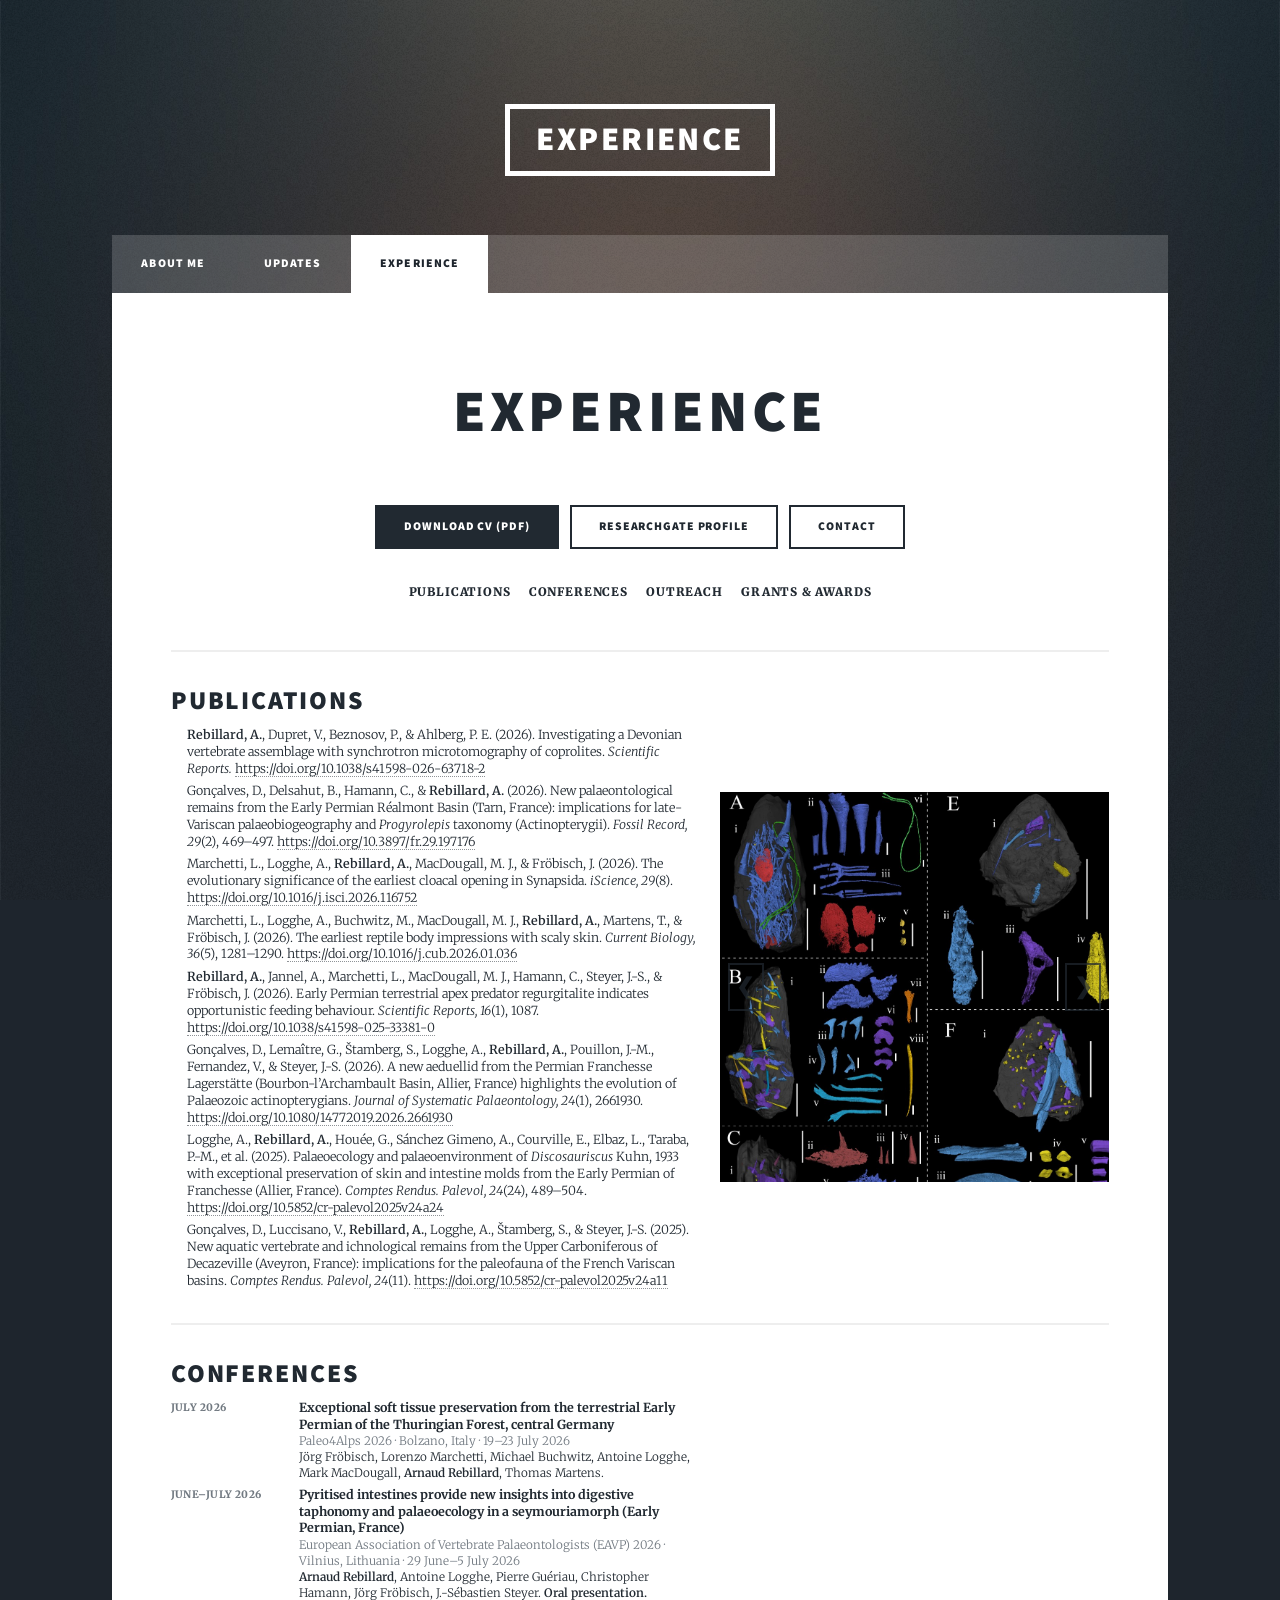
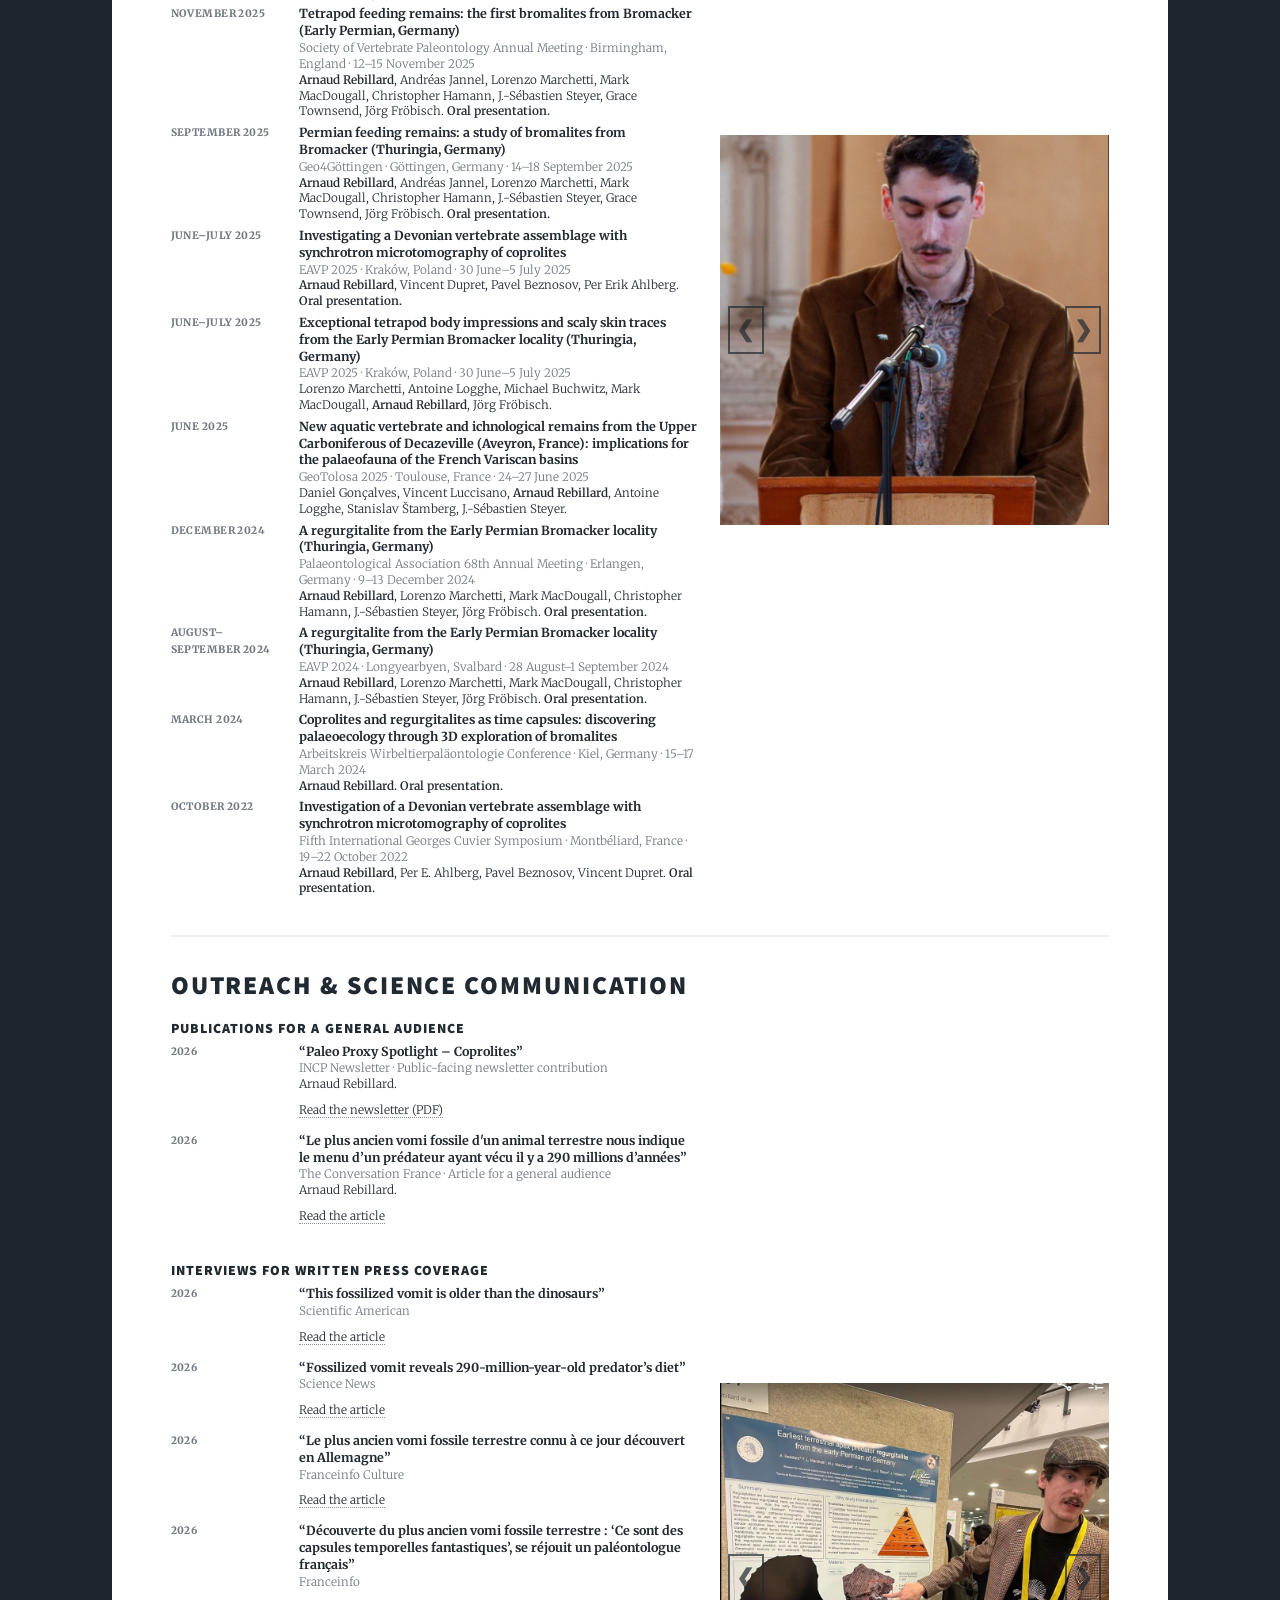
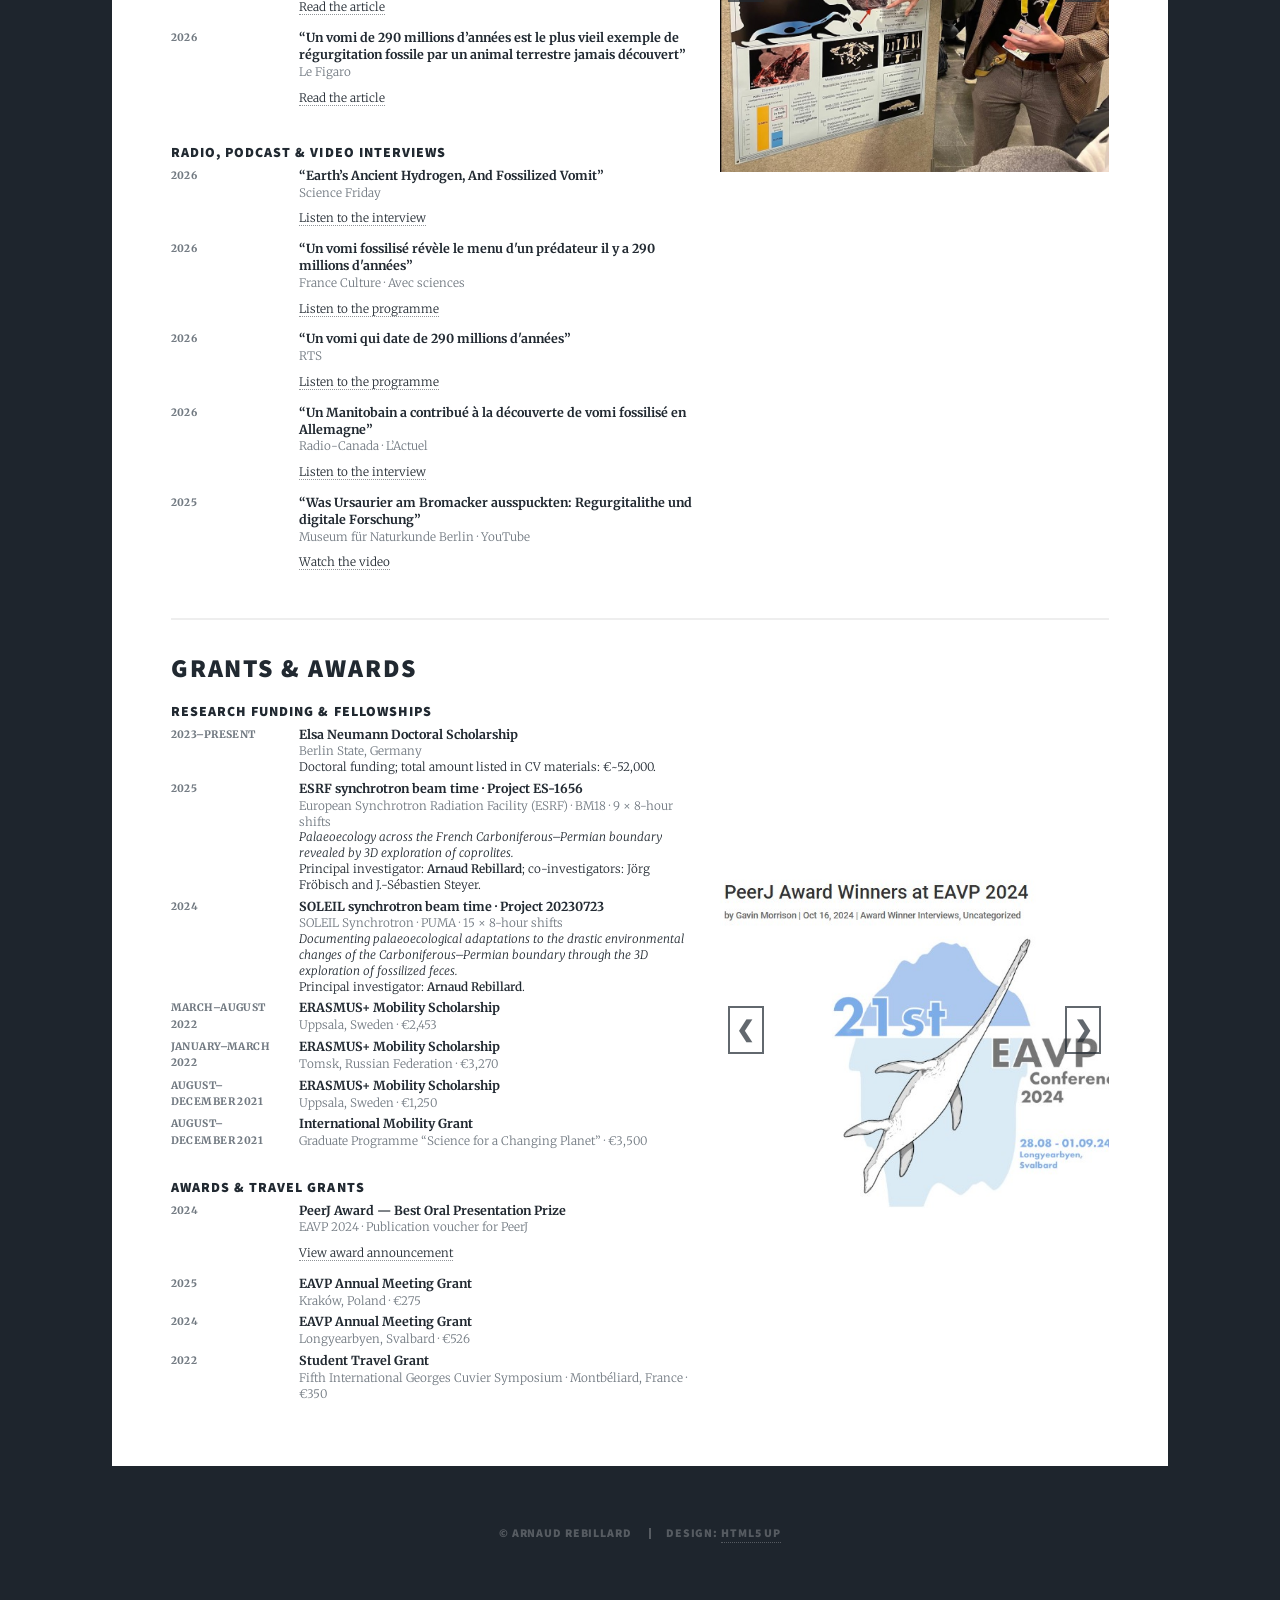
==== commit 096cdca3: "Update website tab title" ====
--- a/experience.html
+++ b/experience.html
@@ -226,7 +226,7 @@
                     <h2>Conferences</h2>
 
                     <article class="cv-entry">
-                        <div class="cv-date">2026</div>
+                        <div class="cv-date">July 2026</div>
                         <div>
                             <h3>Exceptional soft tissue preservation from the terrestrial Early Permian of the Thuringian Forest, central Germany</h3>
                             <p class="cv-meta">Paleo4Alps 2026 · Bolzano, Italy · 19–23 July 2026</p>
@@ -235,6 +235,7 @@
                     </article>
 
                     <article class="cv-entry">
+                        <div class="cv-date">June–July 2026</div>
                         <div>
                             <h3>Pyritised intestines provide new insights into digestive taphonomy and palaeoecology in a seymouriamorph (Early Permian, France)</h3>
                             <p class="cv-meta">European Association of Vertebrate Palaeontologists (EAVP) 2026 · Vilnius, Lithuania · 29 June–5 July 2026</p>
@@ -243,7 +244,7 @@
                     </article>
 
                     <article class="cv-entry">
-                        <div class="cv-date">2025</div>
+                        <div class="cv-date">November 2025</div>
                         <div>
                             <h3>Tetrapod feeding remains: the first bromalites from Bromacker (Early Permian, Germany)</h3>
                             <p class="cv-meta">Society of Vertebrate Paleontology Annual Meeting · Birmingham, England · 12–15 November 2025</p>
@@ -252,6 +253,7 @@
                     </article>
 
                     <article class="cv-entry">
+                        <div class="cv-date">September 2025</div>
                         <div>
                             <h3>Permian feeding remains: a study of bromalites from Bromacker (Thuringia, Germany)</h3>
                             <p class="cv-meta">Geo4Göttingen · Göttingen, Germany · 14–18 September 2025</p>
@@ -260,6 +262,7 @@
                     </article>
 
                     <article class="cv-entry">
+                        <div class="cv-date">June–July 2025</div>
                         <div>
                             <h3>Investigating a Devonian vertebrate assemblage with synchrotron microtomography of coprolites</h3>
                             <p class="cv-meta">EAVP 2025 · Kraków, Poland · 30 June–5 July 2025</p>
@@ -268,6 +271,7 @@
                     </article>
 
                     <article class="cv-entry">
+                        <div class="cv-date">June–July 2025</div>
                         <div>
                             <h3>Exceptional tetrapod body impressions and scaly skin traces from the Early Permian Bromacker locality (Thuringia, Germany)</h3>
                             <p class="cv-meta">EAVP 2025 · Kraków, Poland · 30 June–5 July 2025</p>
@@ -276,6 +280,7 @@
                     </article>
 
                     <article class="cv-entry">
+                        <div class="cv-date">June 2025</div>
                         <div>
                             <h3>New aquatic vertebrate and ichnological remains from the Upper Carboniferous of Decazeville (Aveyron, France): implications for the palaeofauna of the French Variscan basins</h3>
                             <p class="cv-meta">GeoTolosa 2025 · Toulouse, France · 24–27 June 2025</p>
@@ -284,7 +289,7 @@
                     </article>
 
                     <article class="cv-entry">
-                        <div class="cv-date">2024</div>
+                        <div class="cv-date">December 2024</div>
                         <div>
                             <h3>A regurgitalite from the Early Permian Bromacker locality (Thuringia, Germany)</h3>
                             <p class="cv-meta">Palaeontological Association 68th Annual Meeting · Erlangen, Germany · 9–13 December 2024</p>
@@ -293,6 +298,7 @@
                     </article>
 
                     <article class="cv-entry">
+                        <div class="cv-date">August–September 2024</div>
                         <div>
                             <h3>A regurgitalite from the Early Permian Bromacker locality (Thuringia, Germany)</h3>
                             <p class="cv-meta">EAVP 2024 · Longyearbyen, Svalbard · 28 August–1 September 2024</p>
@@ -301,6 +307,7 @@
                     </article>
 
                     <article class="cv-entry">
+                        <div class="cv-date">March 2024</div>
                         <div>
                             <h3>Coprolites and regurgitalites as time capsules: discovering palaeoecology through 3D exploration of bromalites</h3>
                             <p class="cv-meta">Arbeitskreis Wirbeltierpaläontologie Conference · Kiel, Germany · 15–17 March 2024</p>
@@ -309,7 +316,7 @@
                     </article>
 
                     <article class="cv-entry">
-                        <div class="cv-date">2022</div>
+                        <div class="cv-date">October 2022</div>
                         <div>
                             <h3>Investigation of a Devonian vertebrate assemblage with synchrotron microtomography of coprolites</h3>
                             <p class="cv-meta">Fifth International Georges Cuvier Symposium · Montbéliard, France · 19–22 October 2022</p>
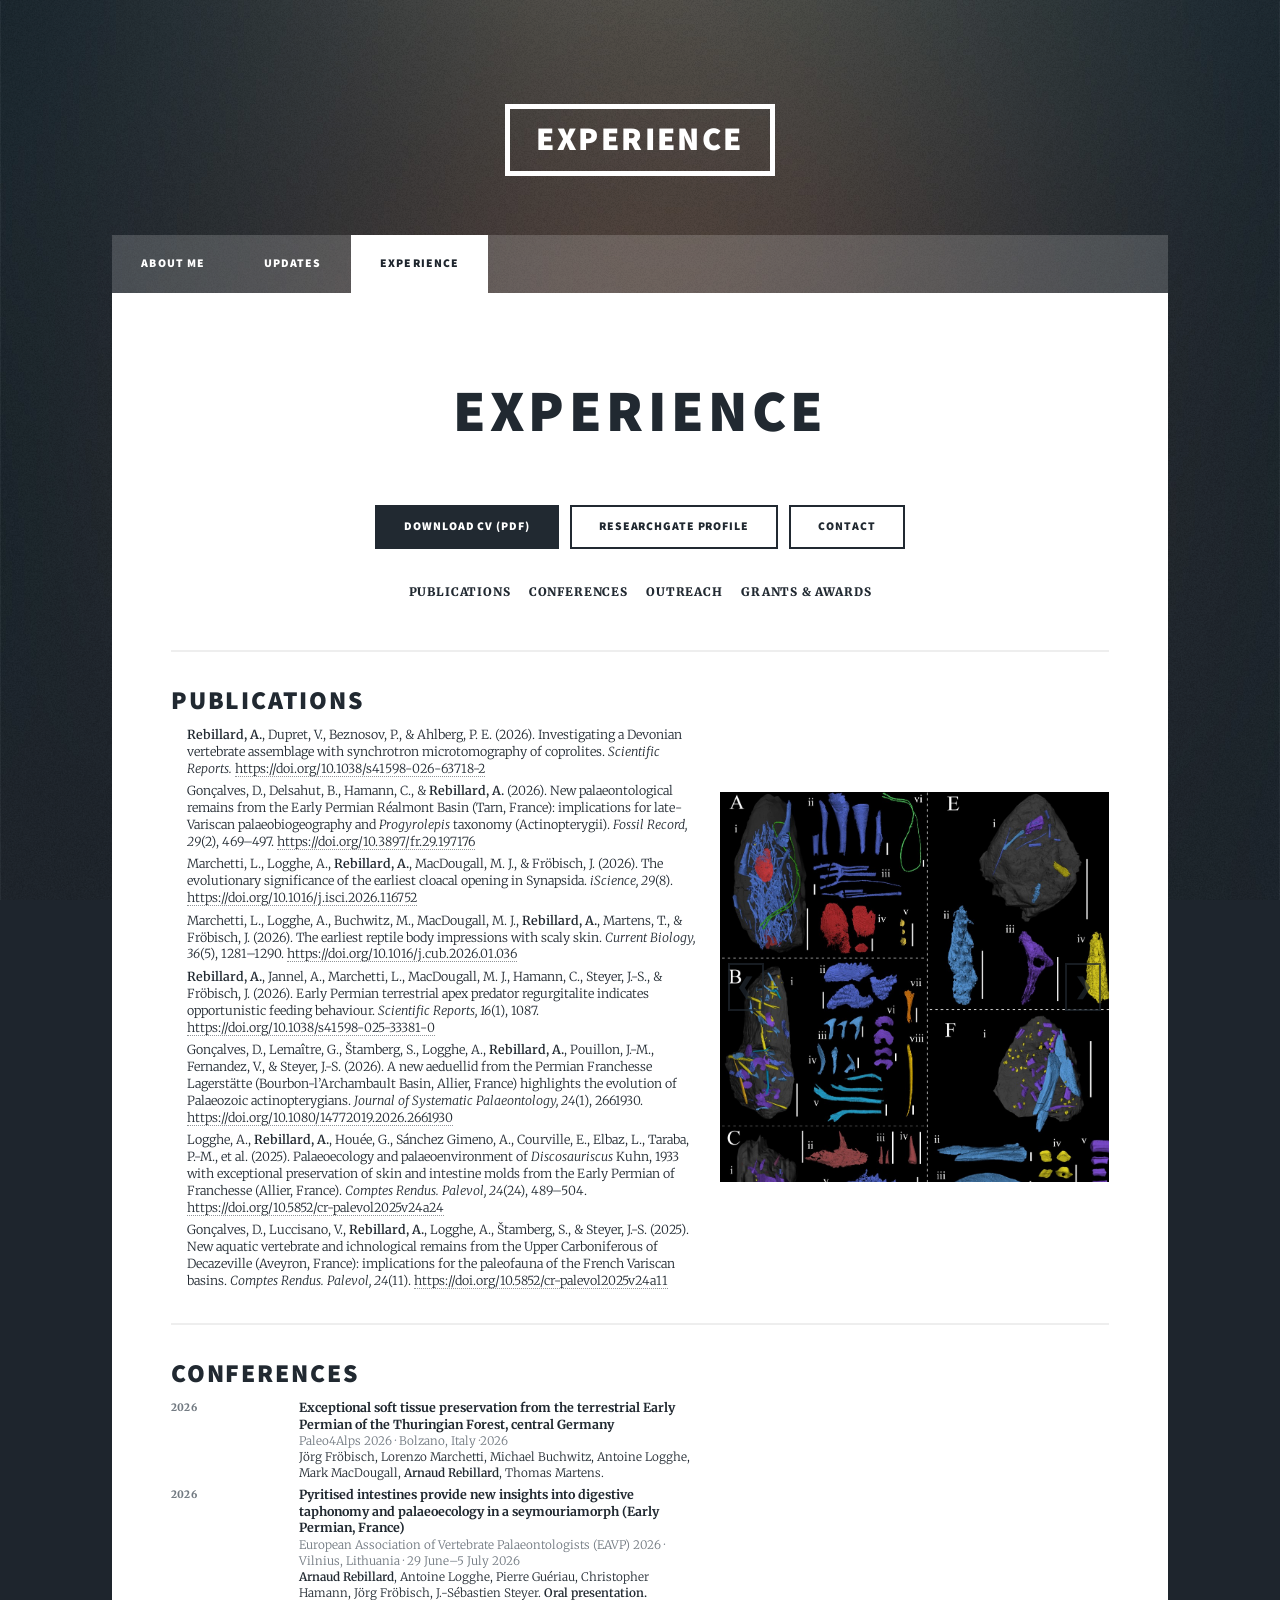
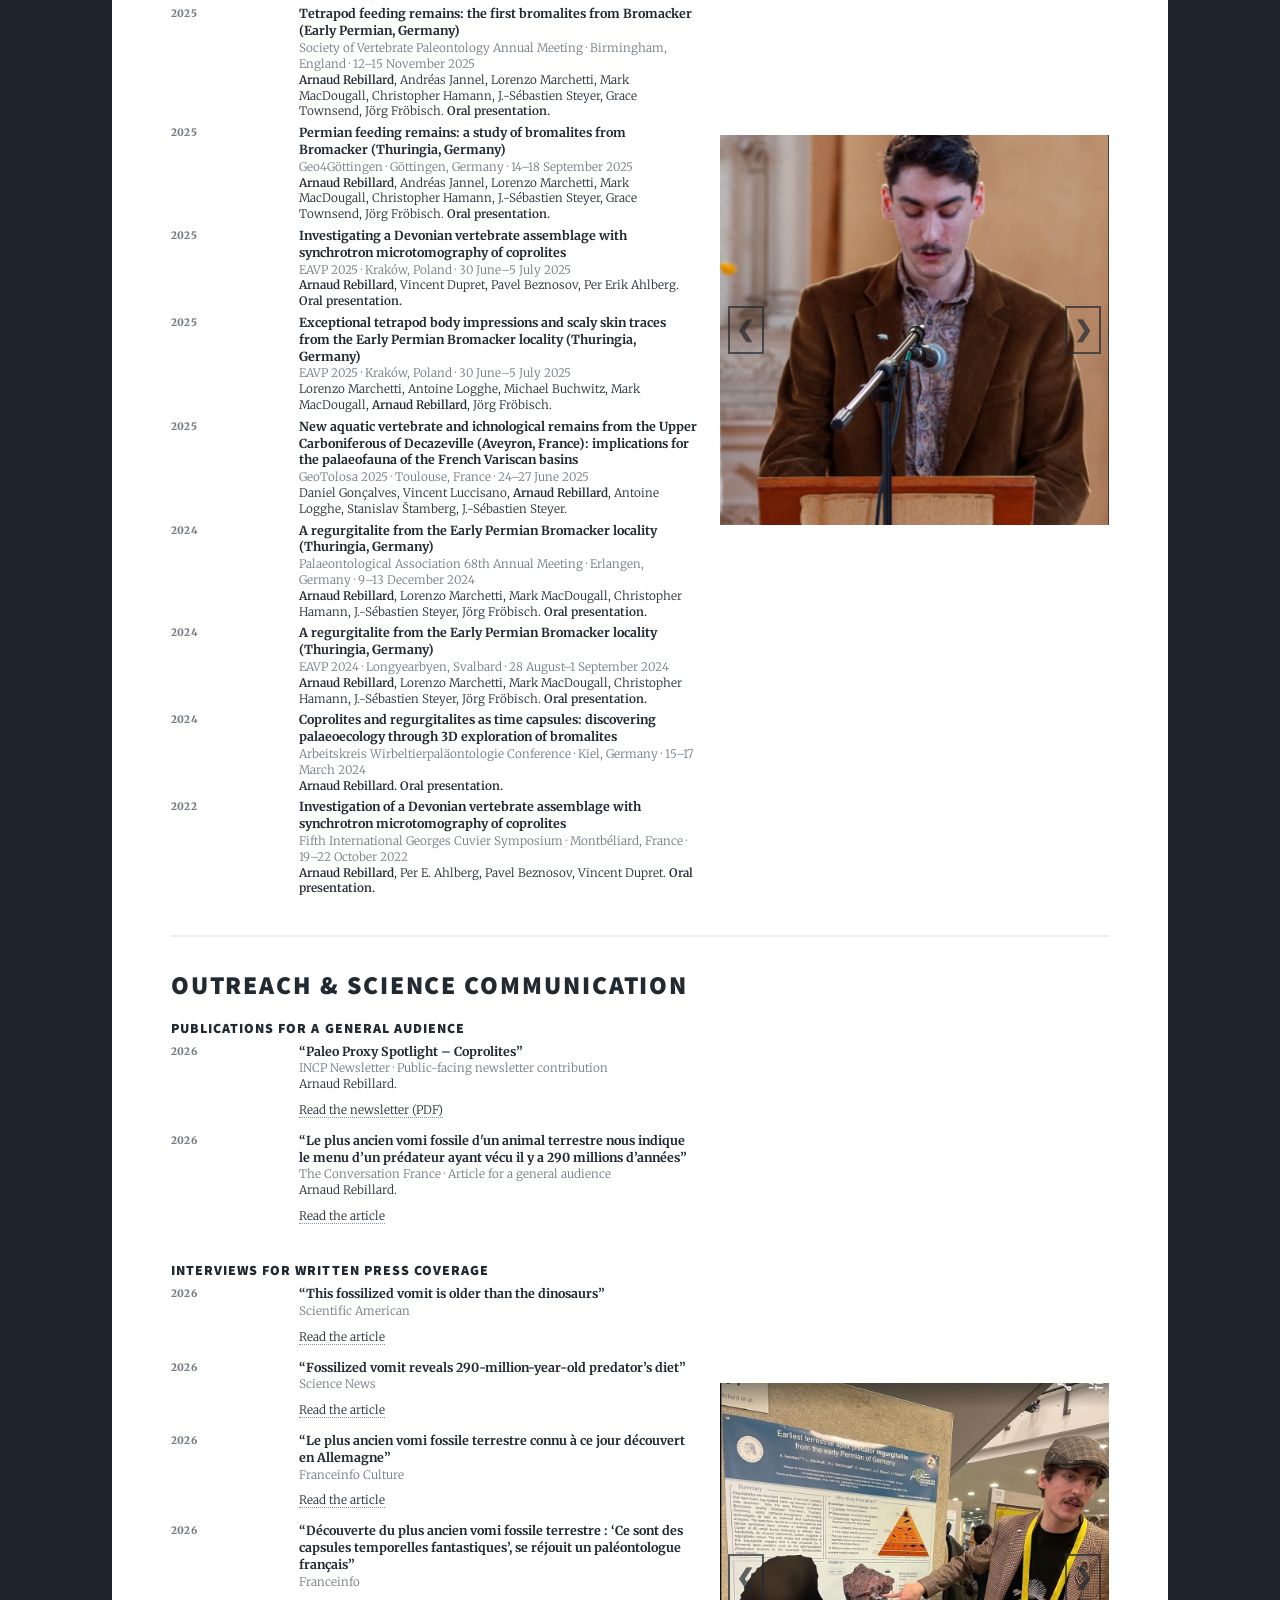
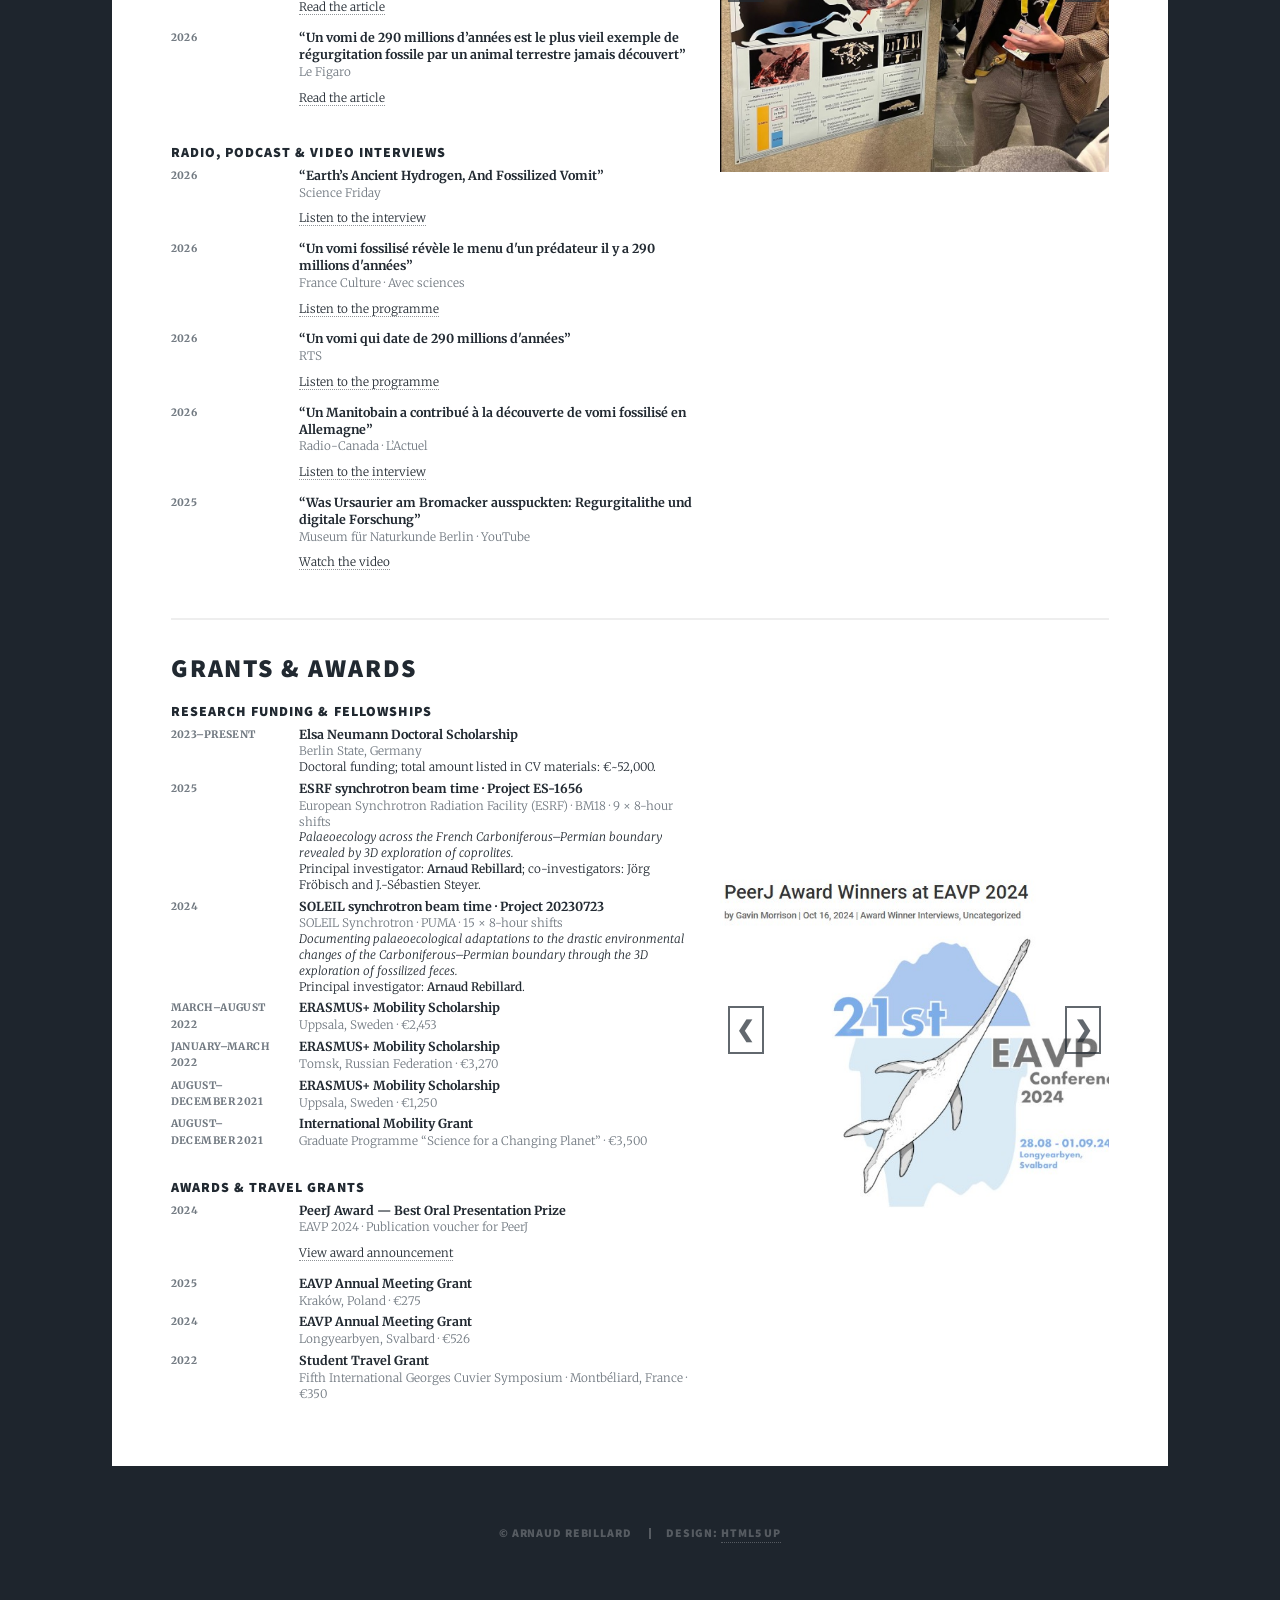
==== commit 2a06e0c9: "Update website tab title" ====
--- a/experience.html
+++ b/experience.html
@@ -226,16 +226,16 @@
                     <h2>Conferences</h2>
 
                     <article class="cv-entry">
-                        <div class="cv-date">July 2026</div>
+                        <div class="cv-date">2026</div>
                         <div>
                             <h3>Exceptional soft tissue preservation from the terrestrial Early Permian of the Thuringian Forest, central Germany</h3>
-                            <p class="cv-meta">Paleo4Alps 2026 · Bolzano, Italy · 19–23 July 2026</p>
+                            <p class="cv-meta">Paleo4Alps 2026 · Bolzano, Italy ·2026</p>
                             <p>Jörg Fröbisch, Lorenzo Marchetti, Michael Buchwitz, Antoine Logghe, Mark MacDougall, <strong>Arnaud Rebillard</strong>, Thomas Martens.</p>
                         </div>
                     </article>
 
                     <article class="cv-entry">
-                        <div class="cv-date">June–July 2026</div>
+                        <div class="cv-date">2026</div>
                         <div>
                             <h3>Pyritised intestines provide new insights into digestive taphonomy and palaeoecology in a seymouriamorph (Early Permian, France)</h3>
                             <p class="cv-meta">European Association of Vertebrate Palaeontologists (EAVP) 2026 · Vilnius, Lithuania · 29 June–5 July 2026</p>
@@ -244,7 +244,7 @@
                     </article>
 
                     <article class="cv-entry">
-                        <div class="cv-date">November 2025</div>
+                        <div class="cv-date">2025</div>
                         <div>
                             <h3>Tetrapod feeding remains: the first bromalites from Bromacker (Early Permian, Germany)</h3>
                             <p class="cv-meta">Society of Vertebrate Paleontology Annual Meeting · Birmingham, England · 12–15 November 2025</p>
@@ -253,7 +253,7 @@
                     </article>
 
                     <article class="cv-entry">
-                        <div class="cv-date">September 2025</div>
+                        <div class="cv-date">2025</div>
                         <div>
                             <h3>Permian feeding remains: a study of bromalites from Bromacker (Thuringia, Germany)</h3>
                             <p class="cv-meta">Geo4Göttingen · Göttingen, Germany · 14–18 September 2025</p>
@@ -262,7 +262,7 @@
                     </article>
 
                     <article class="cv-entry">
-                        <div class="cv-date">June–July 2025</div>
+                        <div class="cv-date">2025</div>
                         <div>
                             <h3>Investigating a Devonian vertebrate assemblage with synchrotron microtomography of coprolites</h3>
                             <p class="cv-meta">EAVP 2025 · Kraków, Poland · 30 June–5 July 2025</p>
@@ -271,7 +271,7 @@
                     </article>
 
                     <article class="cv-entry">
-                        <div class="cv-date">June–July 2025</div>
+                        <div class="cv-date">2025</div>
                         <div>
                             <h3>Exceptional tetrapod body impressions and scaly skin traces from the Early Permian Bromacker locality (Thuringia, Germany)</h3>
                             <p class="cv-meta">EAVP 2025 · Kraków, Poland · 30 June–5 July 2025</p>
@@ -280,7 +280,7 @@
                     </article>
 
                     <article class="cv-entry">
-                        <div class="cv-date">June 2025</div>
+                        <div class="cv-date">2025</div>
                         <div>
                             <h3>New aquatic vertebrate and ichnological remains from the Upper Carboniferous of Decazeville (Aveyron, France): implications for the palaeofauna of the French Variscan basins</h3>
                             <p class="cv-meta">GeoTolosa 2025 · Toulouse, France · 24–27 June 2025</p>
@@ -289,7 +289,7 @@
                     </article>
 
                     <article class="cv-entry">
-                        <div class="cv-date">December 2024</div>
+                        <div class="cv-date">2024</div>
                         <div>
                             <h3>A regurgitalite from the Early Permian Bromacker locality (Thuringia, Germany)</h3>
                             <p class="cv-meta">Palaeontological Association 68th Annual Meeting · Erlangen, Germany · 9–13 December 2024</p>
@@ -298,7 +298,7 @@
                     </article>
 
                     <article class="cv-entry">
-                        <div class="cv-date">August–September 2024</div>
+                        <div class="cv-date">2024</div>
                         <div>
                             <h3>A regurgitalite from the Early Permian Bromacker locality (Thuringia, Germany)</h3>
                             <p class="cv-meta">EAVP 2024 · Longyearbyen, Svalbard · 28 August–1 September 2024</p>
@@ -307,7 +307,7 @@
                     </article>
 
                     <article class="cv-entry">
-                        <div class="cv-date">March 2024</div>
+                        <div class="cv-date">2024</div>
                         <div>
                             <h3>Coprolites and regurgitalites as time capsules: discovering palaeoecology through 3D exploration of bromalites</h3>
                             <p class="cv-meta">Arbeitskreis Wirbeltierpaläontologie Conference · Kiel, Germany · 15–17 March 2024</p>
@@ -316,7 +316,7 @@
                     </article>
 
                     <article class="cv-entry">
-                        <div class="cv-date">October 2022</div>
+                        <div class="cv-date">2022</div>
                         <div>
                             <h3>Investigation of a Devonian vertebrate assemblage with synchrotron microtomography of coprolites</h3>
                             <p class="cv-meta">Fifth International Georges Cuvier Symposium · Montbéliard, France · 19–22 October 2022</p>
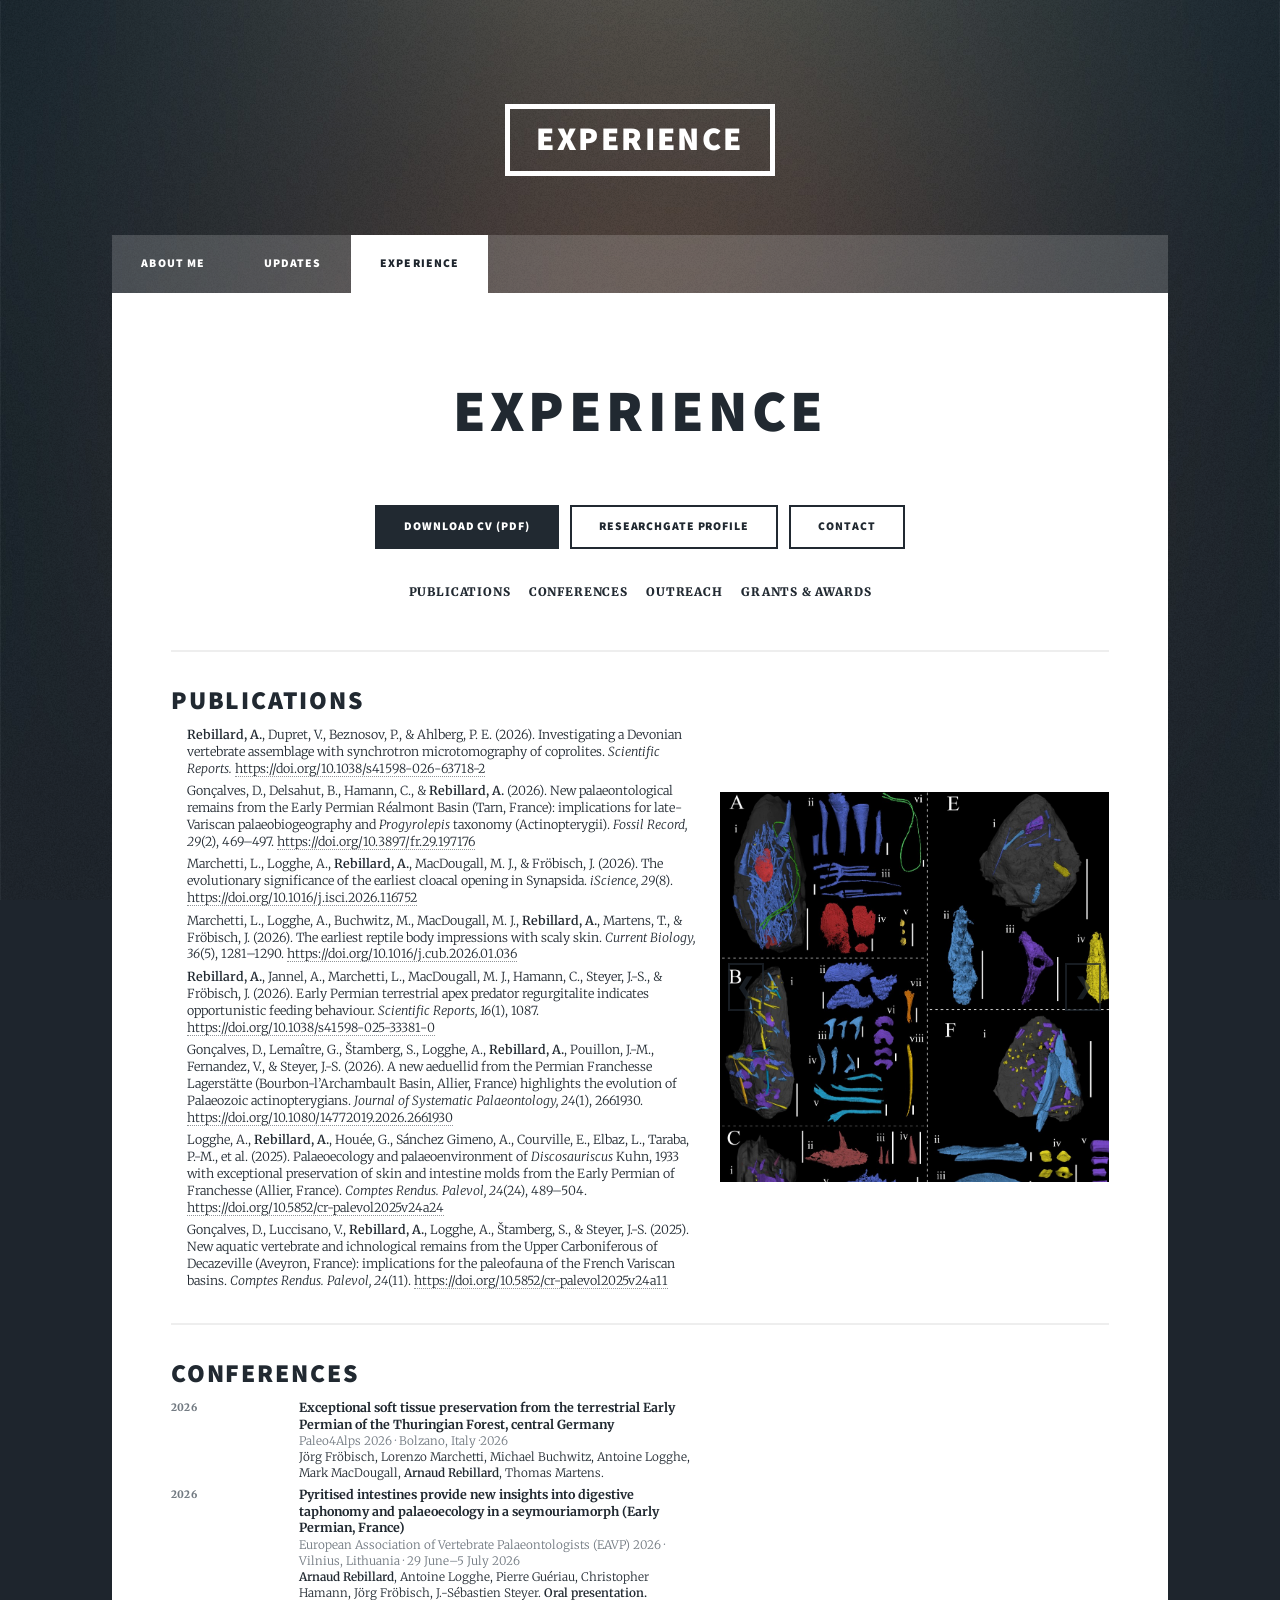
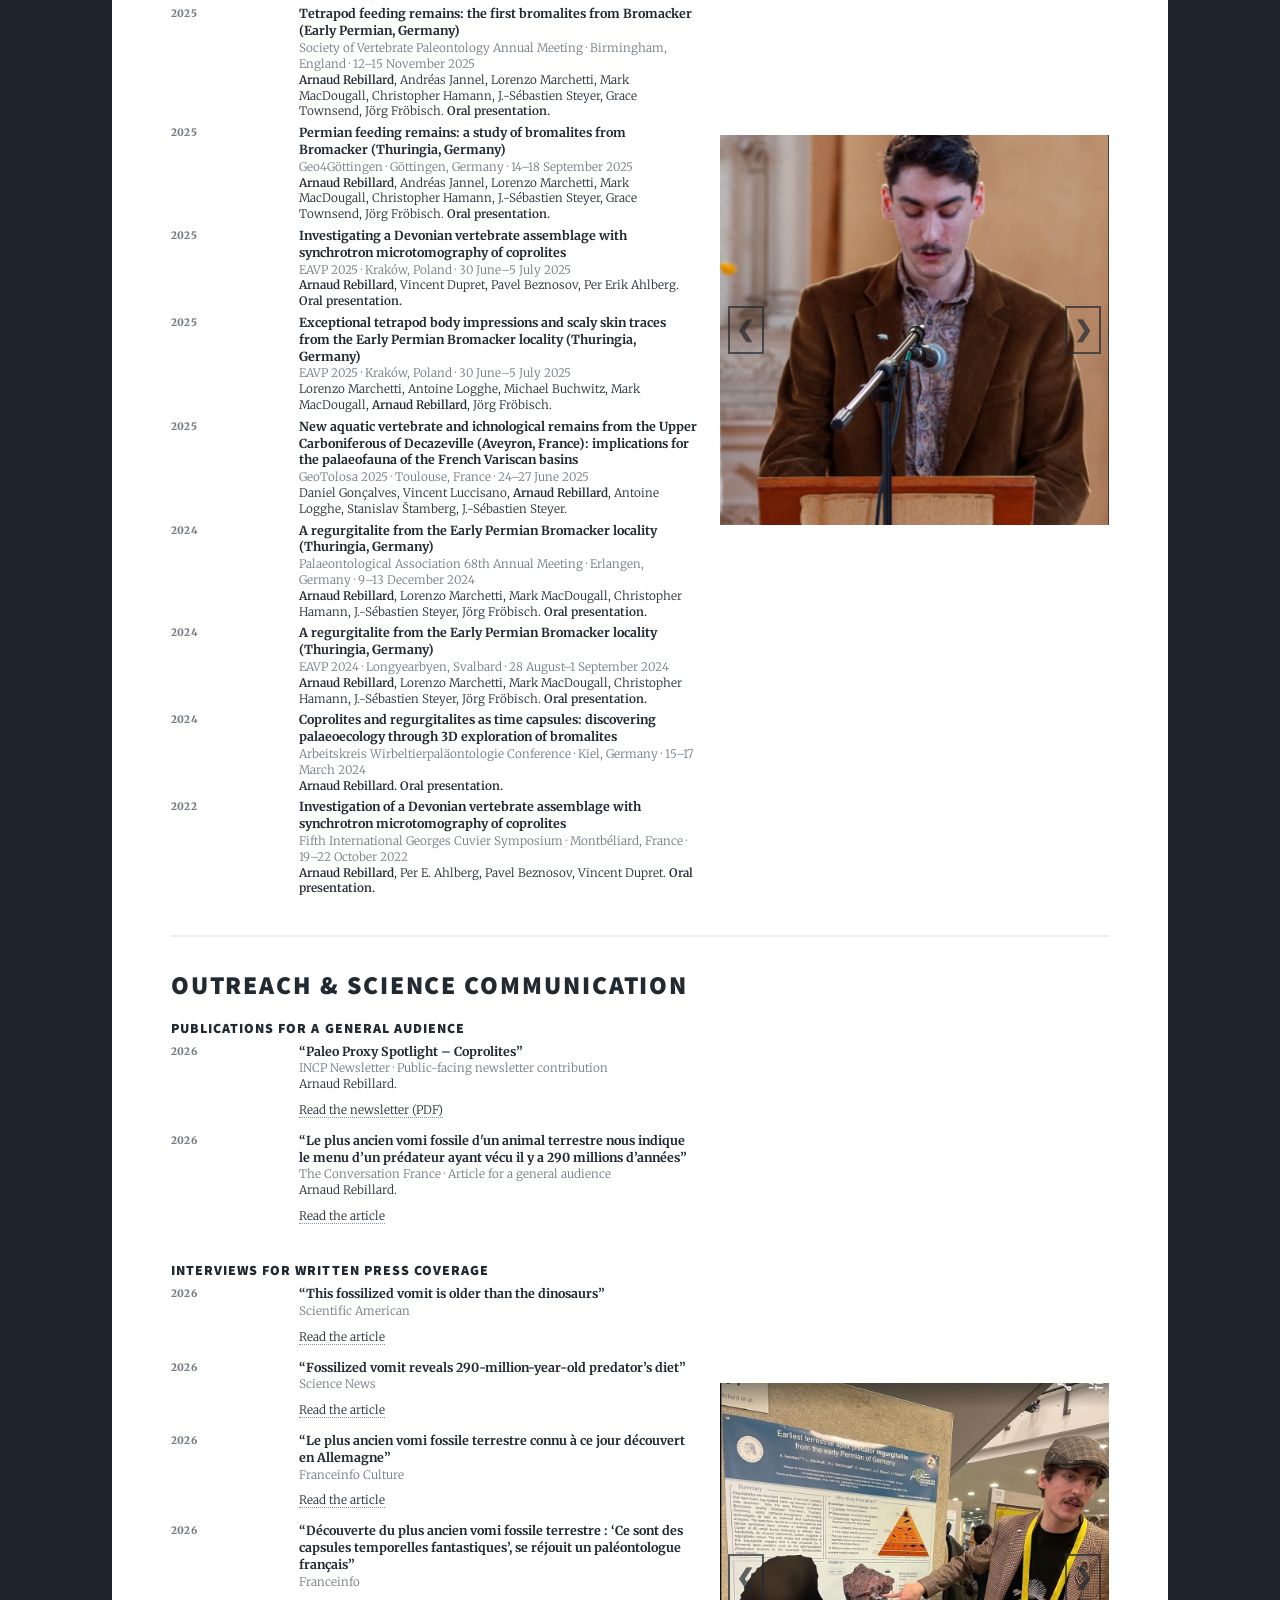
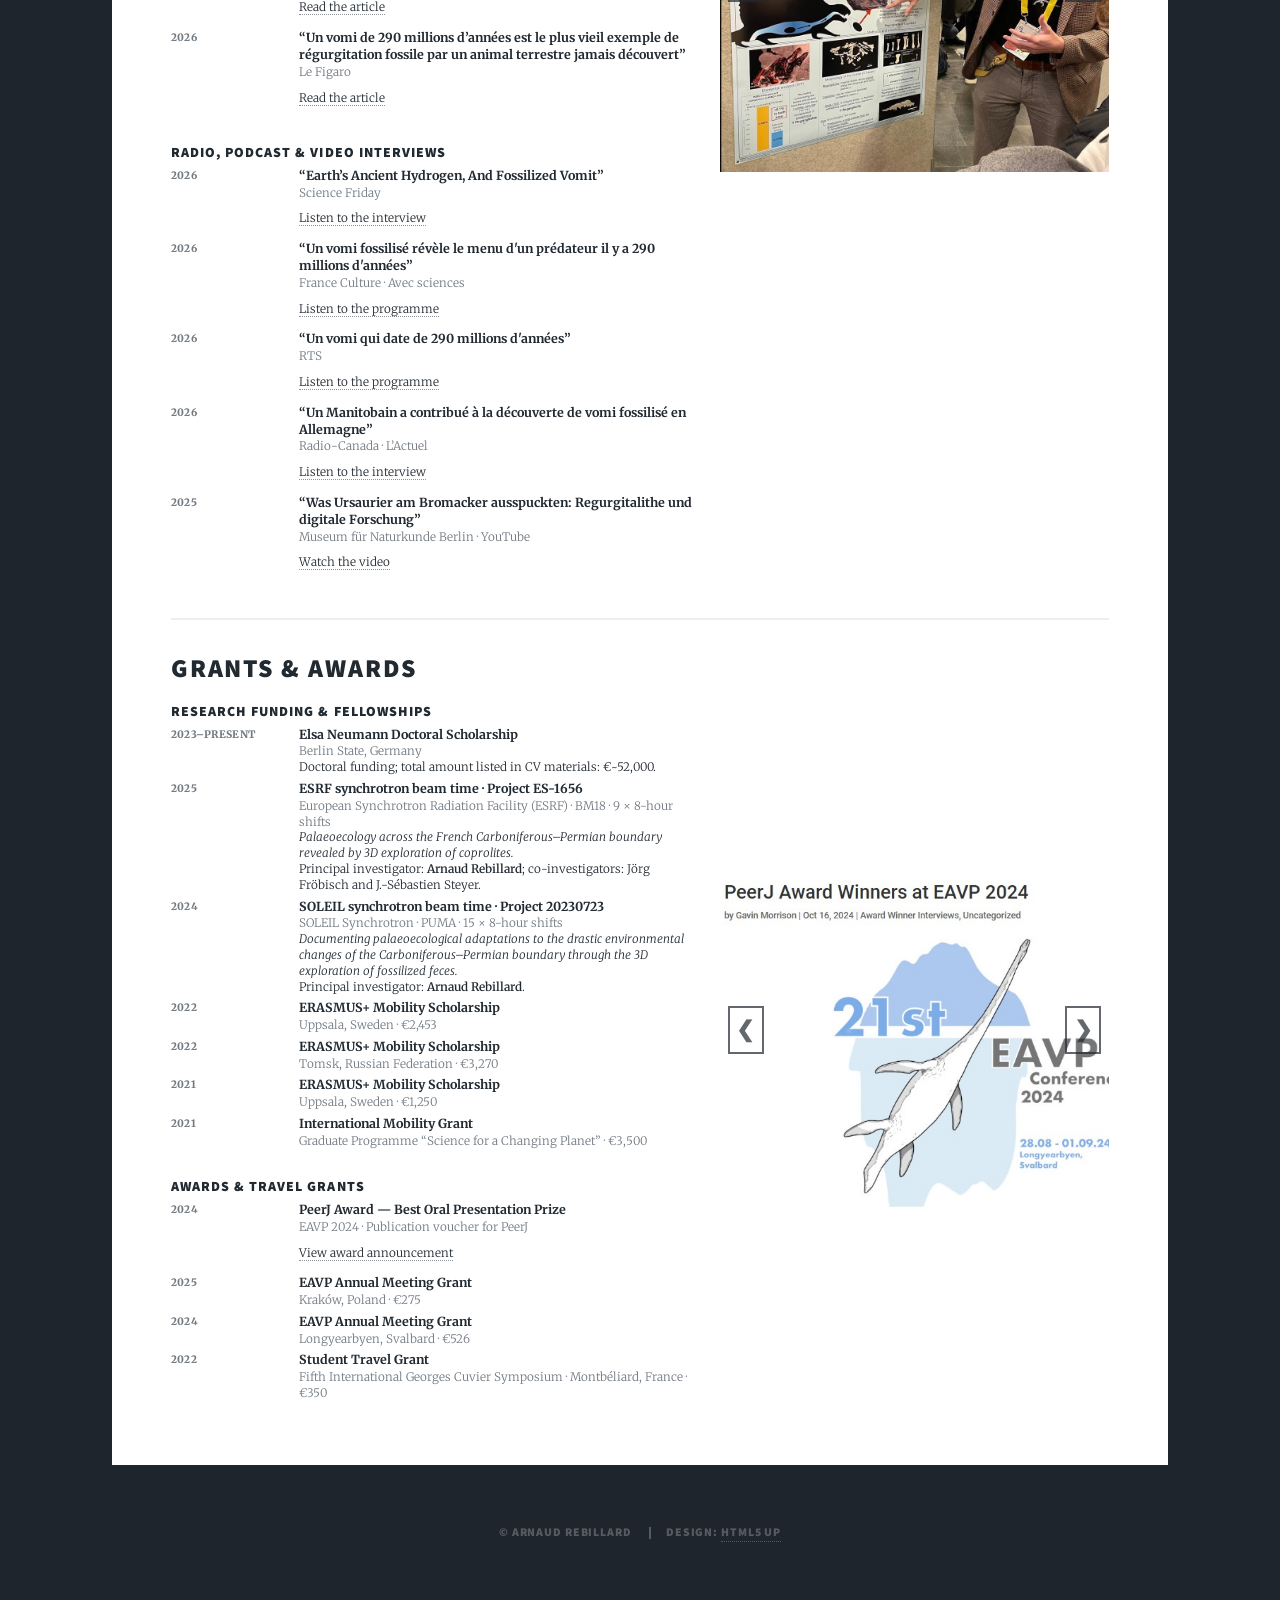
==== commit 2770d7e8: "removed month for awards section" ====
--- a/experience.html
+++ b/experience.html
@@ -496,28 +496,28 @@
                         </div>
                     </article>
                     <article class="cv-entry">
-                        <div class="cv-date">March–August 2022</div>
+                        <div class="cv-date">2022</div>
                         <div>
                             <h3>ERASMUS+ Mobility Scholarship</h3>
                             <p class="cv-meta">Uppsala, Sweden · €2,453</p>
                         </div>
                     </article>
                     <article class="cv-entry">
-                        <div class="cv-date">January–March 2022</div>
+                        <div class="cv-date">2022</div>
                         <div>
                             <h3>ERASMUS+ Mobility Scholarship</h3>
                             <p class="cv-meta">Tomsk, Russian Federation · €3,270</p>
                         </div>
                     </article>
                     <article class="cv-entry">
-                        <div class="cv-date">August–December 2021</div>
+                        <div class="cv-date">2021</div>
                         <div>
                             <h3>ERASMUS+ Mobility Scholarship</h3>
                             <p class="cv-meta">Uppsala, Sweden · €1,250</p>
                         </div>
                     </article>
                     <article class="cv-entry">
-                        <div class="cv-date">August–December 2021</div>
+                        <div class="cv-date">2021</div>
                         <div>
                             <h3>International Mobility Grant</h3>
                             <p class="cv-meta">Graduate Programme “Science for a Changing Planet” · €3,500</p>
--- a/assets/css/main.css
+++ b/assets/css/main.css
@@ -5019,3 +5019,37 @@
 .cv-section { scroll-margin-top: 1.5rem; }
 @media (prefers-reduced-motion: reduce) { html { scroll-behavior: auto; } }
 
+/* Centre the opening title vertically */
+#intro {
+    justify-content: center;
+    padding: 3rem 2rem;
+    box-sizing: border-box;
+}
+
+/* Keep the intro comfortable on smaller screens */
+@media screen and (max-width: 736px) {
+    #intro {
+        padding: 2rem 1.5rem;
+    }
+}
+/* Contact link hover effect */
+.contact-link {
+    display: inline-block;
+    color: #18bfef;
+    font-weight: 600;
+    text-decoration: none;
+    transition: color 0.25s ease,
+                transform 0.25s ease,
+                text-shadow 0.25s ease;
+}
+
+.contact-link:hover {
+    color: #008fb5;
+    transform: translateY(-2px);
+    text-shadow: 0 3px 10px rgba(24, 191, 239, 0.25);
+}
+
+.contact-link:focus-visible {
+    outline: 2px solid #18bfef;
+    outline-offset: 4px;
+}
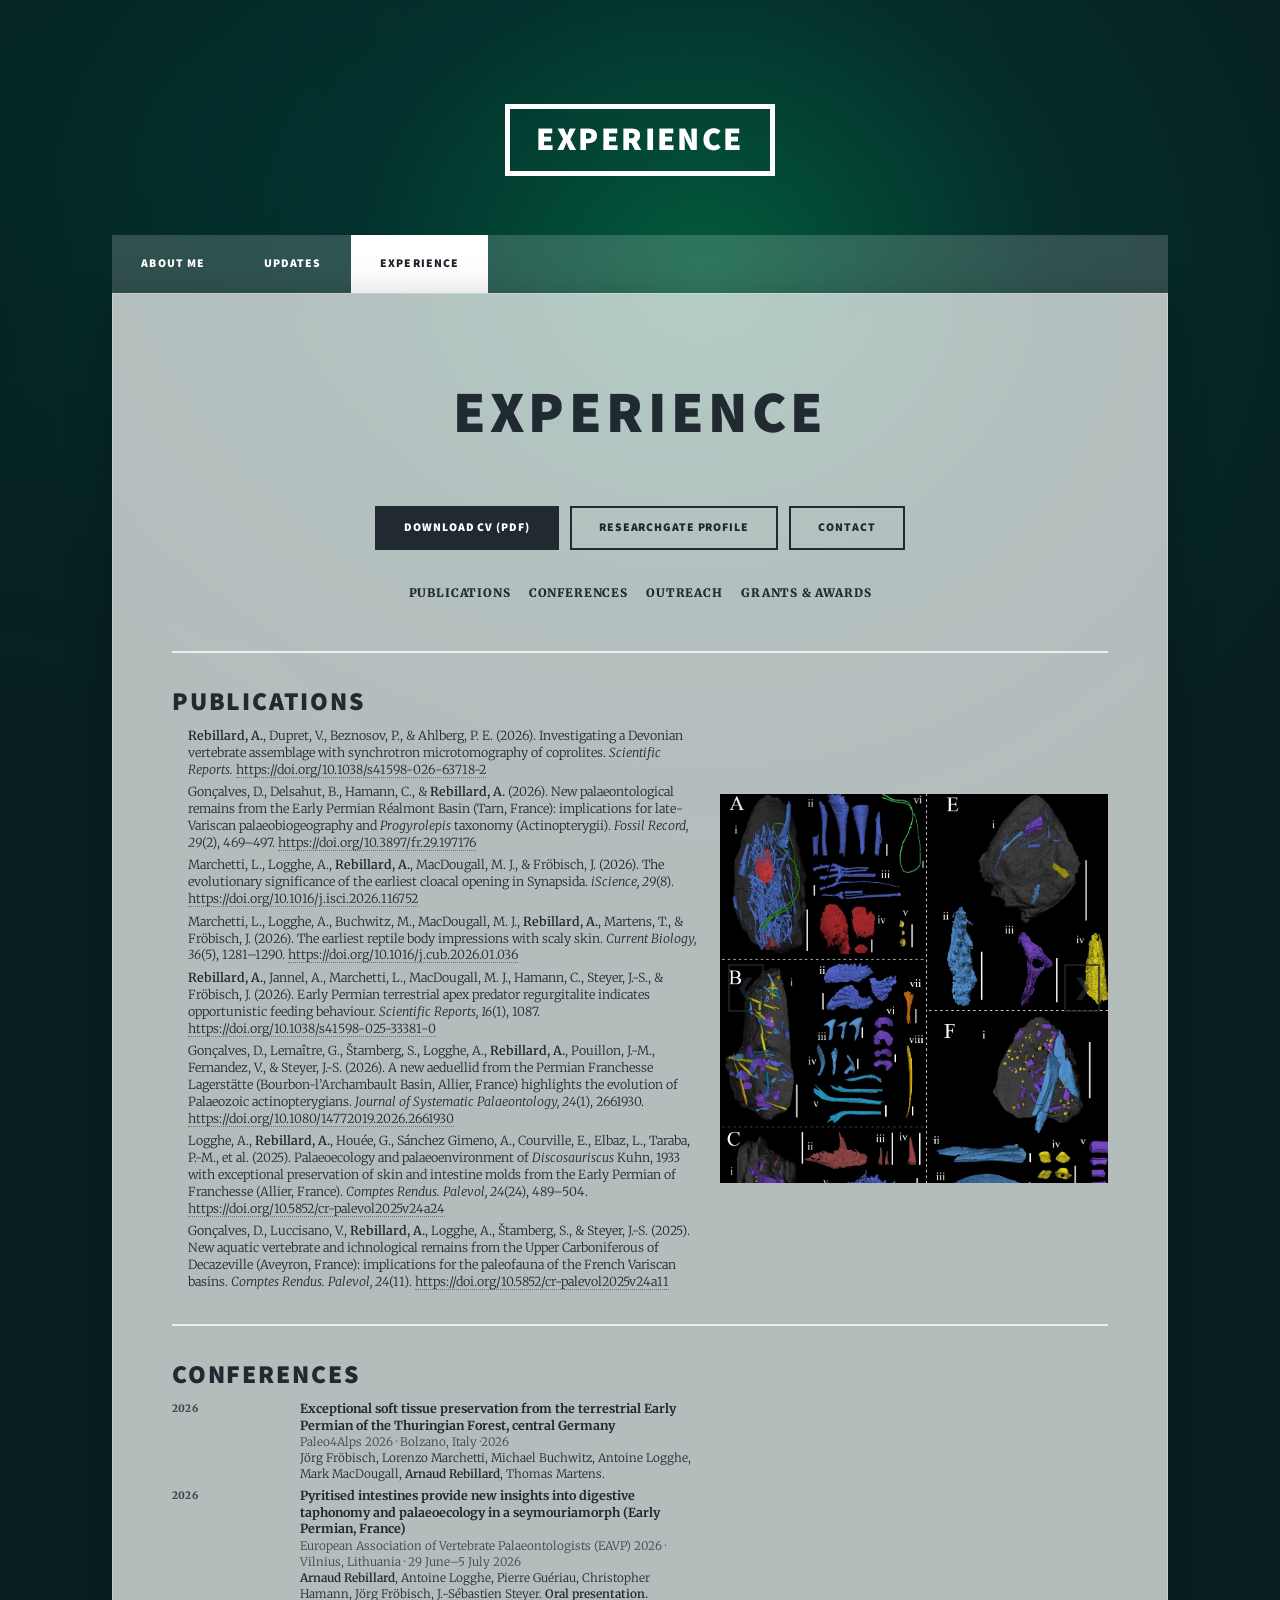
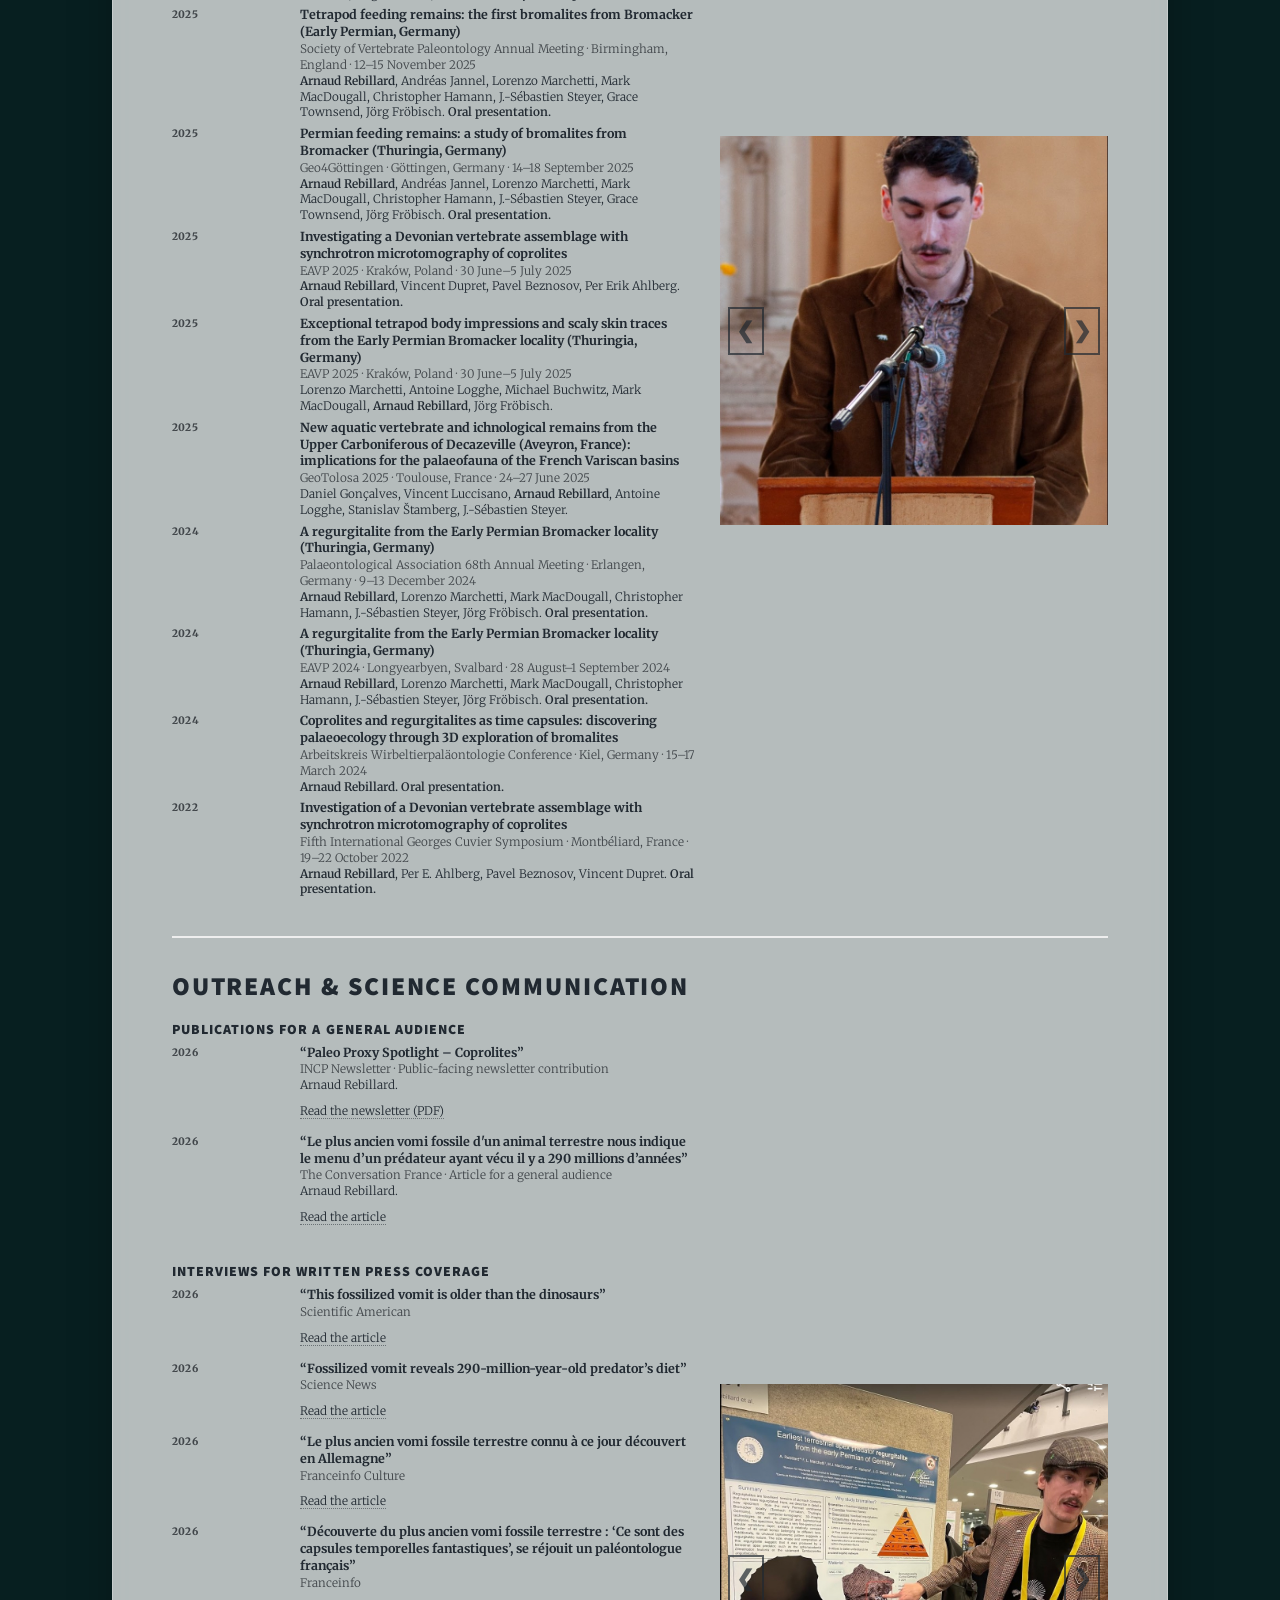
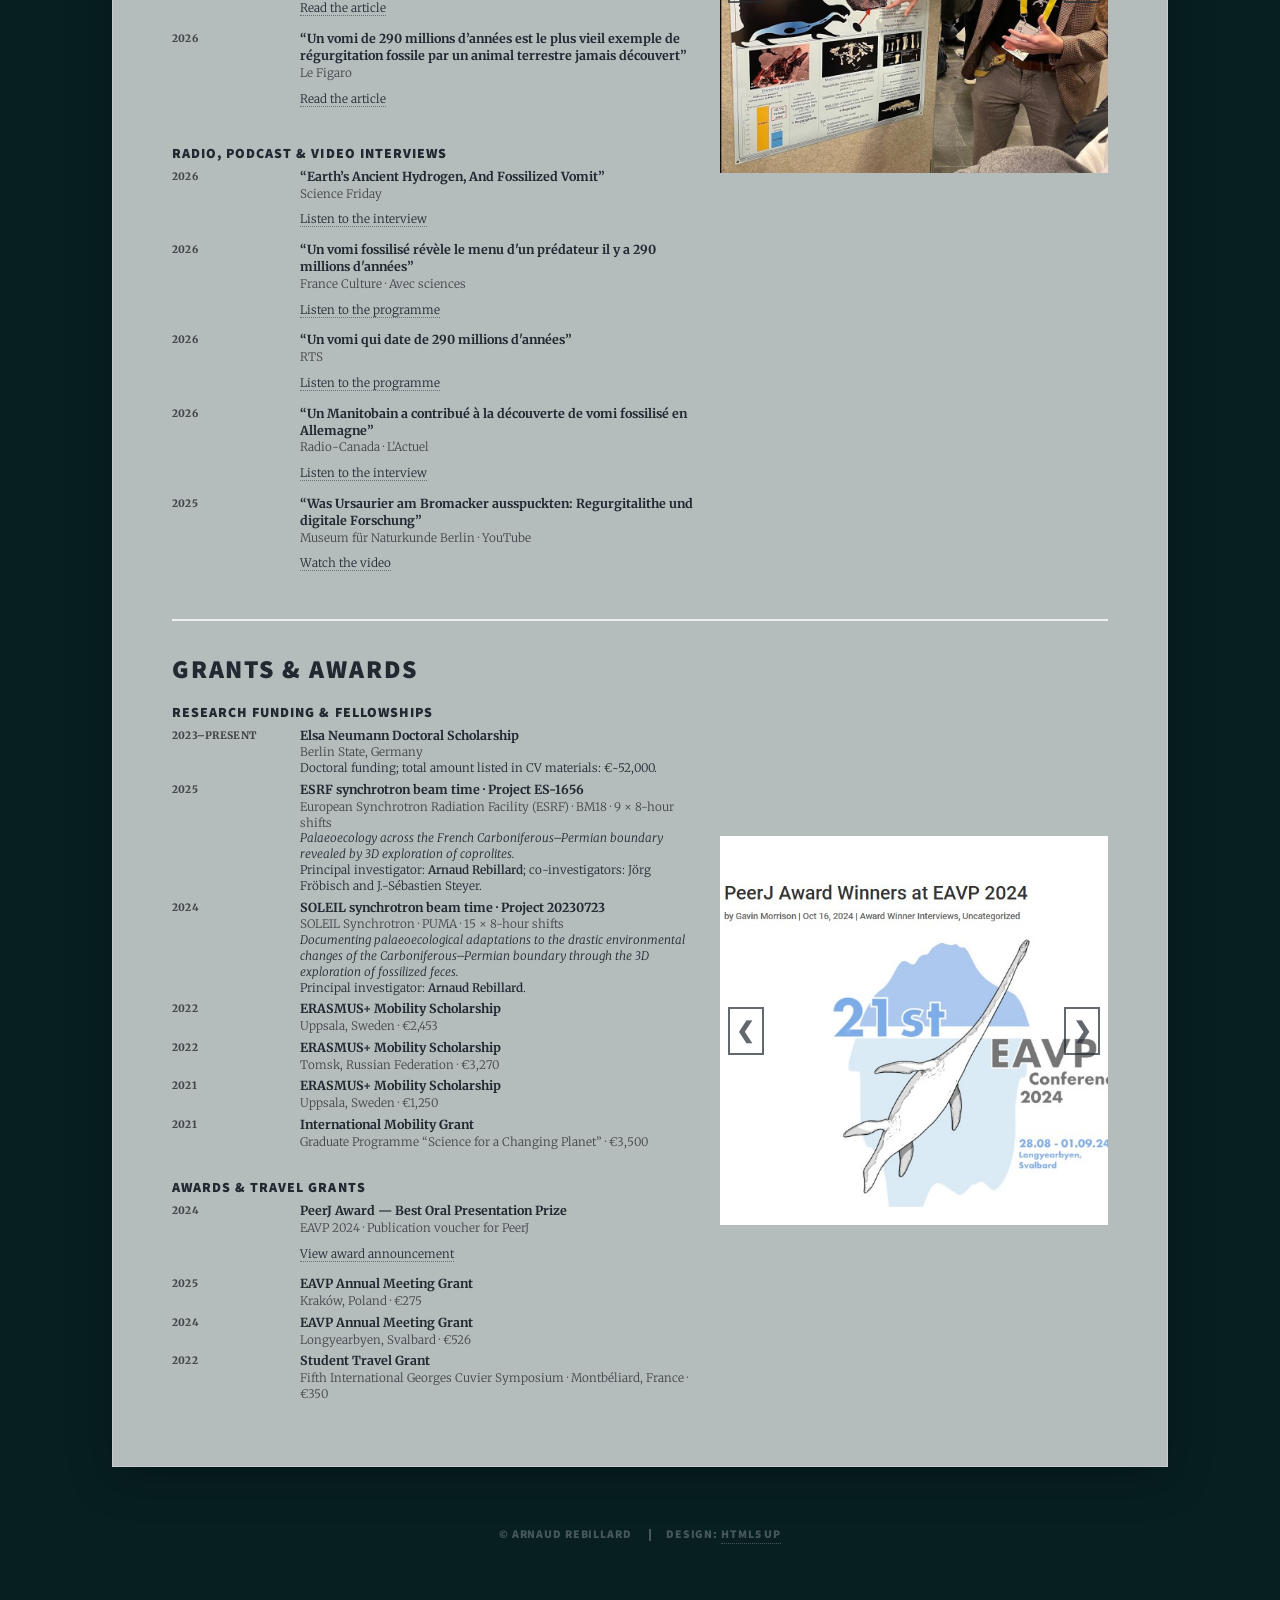
==== commit db889daa: "change of overall color palette" ====
--- a/experience.html
+++ b/experience.html
@@ -20,9 +20,9 @@
         .cv-section > p.section-intro, .publications-text > p.section-intro { margin-top: -0.75rem; color: #646d75; }
         .cv-entry { display: grid; grid-template-columns: 150px minmax(0, 1fr); gap: 1.5rem; padding: 1.25rem 0; border-bottom: 1px solid #e5e5e5; }
         .cv-entry:last-child { border-bottom: 0; }
-        .cv-date { color: #717981; font-size: .85rem; font-weight: 800; letter-spacing: .06em; text-transform: uppercase; }
+        .cv-date { color: #404549; font-size: .85rem; font-weight: 800; letter-spacing: .06em; text-transform: uppercase; }
         .cv-entry h3 { margin: 0 0 .35rem; }
-        .cv-entry .cv-meta { margin: 0 0 .6rem; color: #717981; font-size: .92rem; }
+        .cv-entry .cv-meta { margin: 0 0 .6rem; color: #404549; font-size: .92rem; }
         .cv-entry p:last-child { margin-bottom: 0; }
         .cv-tags { display: flex; flex-wrap: wrap; gap: .5rem; padding: 0; list-style: none; margin: 1rem 0 0; }
         .cv-tags li { border: 1px solid #d9d9d9; padding: .35rem .65rem; font-size: .8rem; letter-spacing: .03em; }
--- a/assets/css/main.css
+++ b/assets/css/main.css
@@ -3233,8 +3233,6 @@
 			left: 0;
 			width: 100%;
 			height: 100%;
-			background-color: #212931;
-			background-image: url("../../images/overlay.png"), linear-gradient(0deg, rgba(0, 0, 0, 0.1), rgba(0, 0, 0, 0.1)), url("../../images/bg.jpg");
 			background-size: auto,								auto,														100% auto;
 			background-position: center,								center,														top center;
 			background-repeat: repeat,								no-repeat,													no-repeat;
@@ -5053,3 +5051,110 @@
     outline: 2px solid #18bfef;
     outline-offset: 4px;
 }
+
+
+body {
+    background-color: #071F20;
+    background-image:
+        radial-gradient(
+            ellipse at 55% 30%,
+            rgba(0, 120, 75, 0.65) 0%,
+            rgba(0, 70, 60, 0.35) 35%,
+            transparent 70%
+        ),
+        radial-gradient(
+            ellipse at 15% 15%,
+            rgba(0, 50, 45, 0.5) 0%,
+            transparent 55%
+        );
+    background-repeat: no-repeat;
+    background-size: cover;
+    background-attachment: fixed;
+}
+/* Semi-transparent content panels */
+#main {
+    background-color: rgba(255, 255, 255, 0.70);
+    -webkit-backdrop-filter: blur(12px);
+    backdrop-filter: blur(12px);
+}
+
+#footer {
+    background-color: rgba(245, 245, 245, 0.70);
+    -webkit-backdrop-filter: blur(12px);
+    backdrop-filter: blur(12px);
+}
+#main {
+    border: 1px solid rgba(255, 255, 255, 0.25);
+    box-shadow: 0 10px 40px rgba(0, 0, 0, 0.25);
+}
+/* Darker, more visible hover colour */
+:root {
+    --hover: #007a8c;
+}
+
+/* Links */
+#main a:hover,
+#footer a:hover {
+    color: var(--hover) !important;
+}
+
+/* Outline buttons */
+#main .button:hover,
+#main input[type="submit"]:hover,
+#main input[type="button"]:hover,
+#main button:hover {
+    box-shadow: inset 0 0 0 2px var(--hover);
+    color: var(--hover) !important;
+}
+
+/* Filled (primary) buttons: dark fill, white text on hover */
+#main .button.primary:hover,
+#main button.primary:hover,
+#main input[type="submit"].primary:hover {
+    background-color: var(--hover);
+    color: #ffffff !important;
+}
+
+/* Pagination */
+#main .pagination a:hover {
+    background: var(--hover);
+    border-color: var(--hover);
+    color: #ffffff !important;
+}
+
+/* Icons and contact link */
+#main ul.icons li a.icon:hover:before {
+    color: var(--hover);
+}
+
+.contact-link:hover {
+    color: var(--hover);
+    text-shadow: none;
+}
+/* Match the page and the fade-in overlay to the new background */
+html {
+    background-color: #071F20;
+}
+
+#wrapper.fade-in:before {
+    background: #071F20;
+}
+/* Contact link: same teal as the other hovers */
+.contact-link {
+    display: inline-block;
+    color: var(--hover, #007a8c);
+    font-weight: 600;
+    text-decoration: none;
+    transition: color 0.25s ease, transform 0.25s ease;
+}
+
+.contact-link:hover {
+    color: #005f6e !important;
+    transform: translateY(-2px);
+    text-shadow: none;
+}
+
+.contact-link:focus-visible {
+    outline: 2px solid var(--hover, #007a8c);
+    outline-offset: 4px;
+}
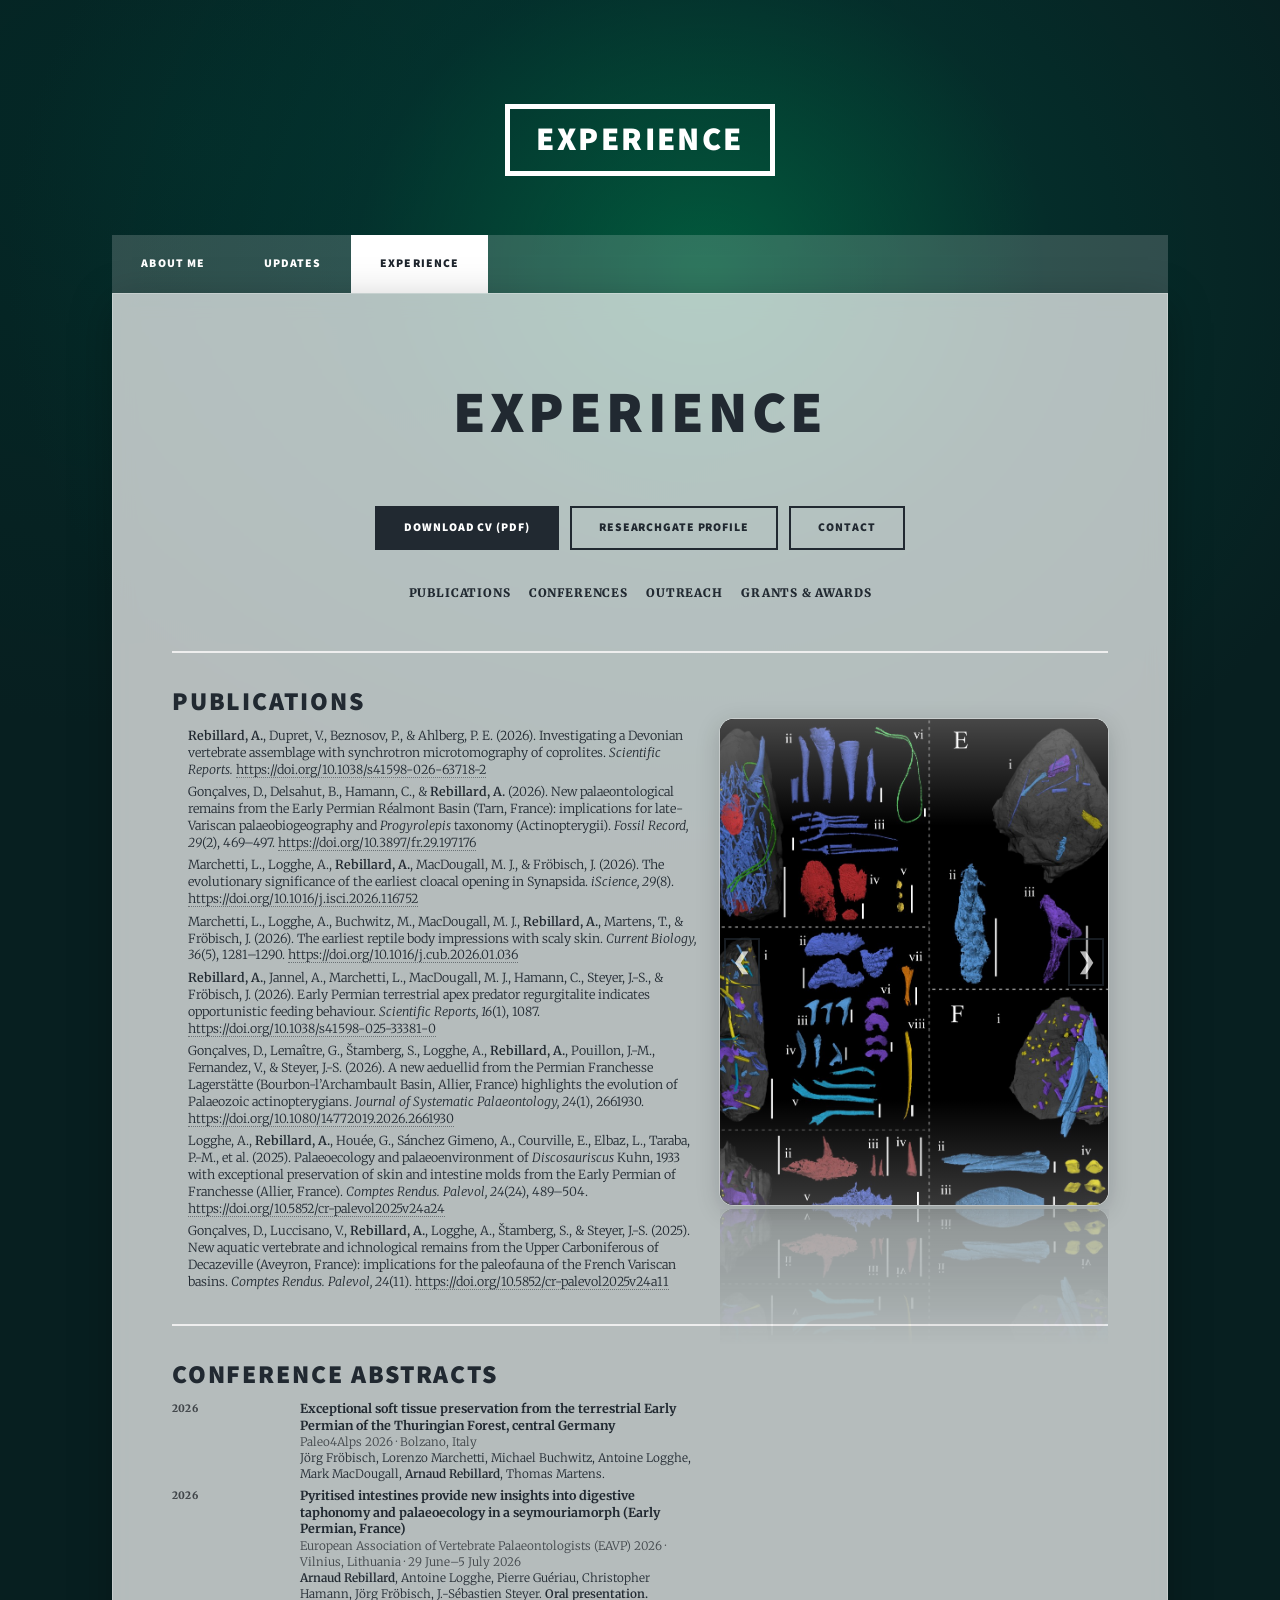
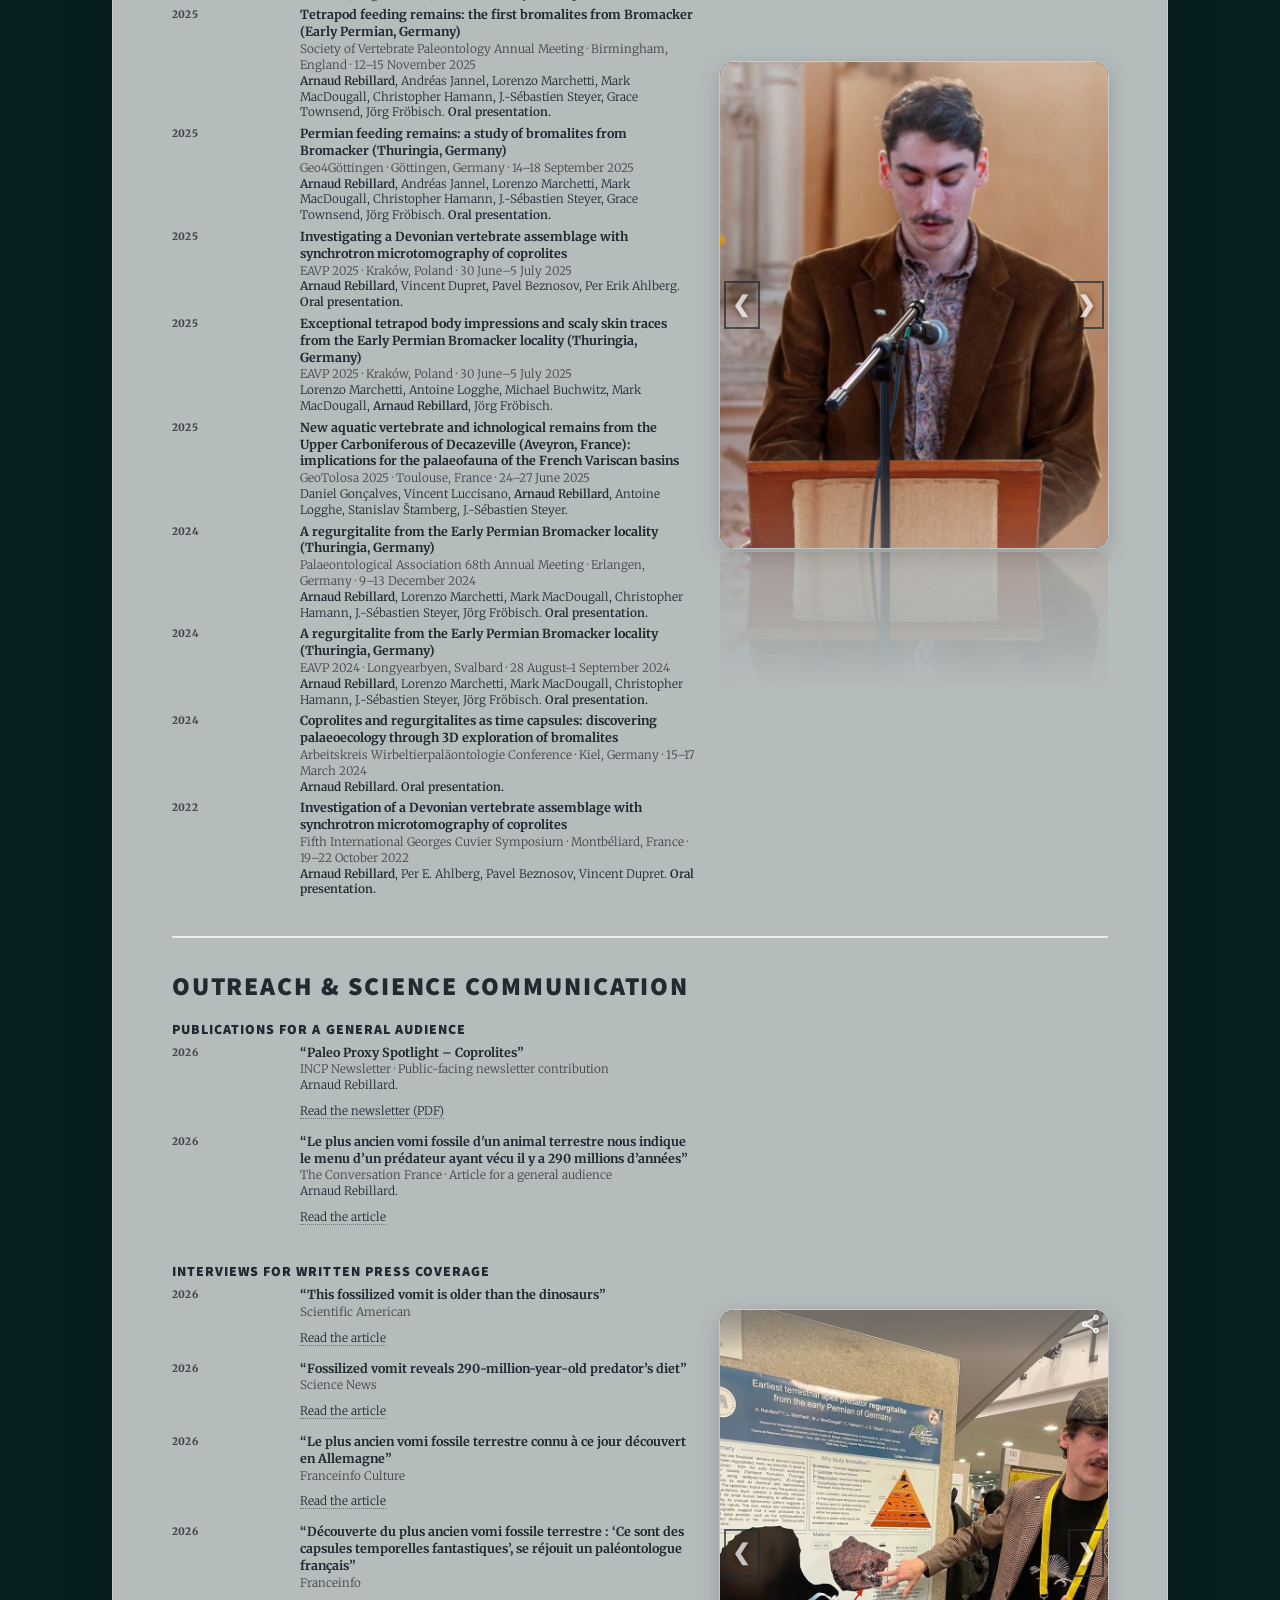
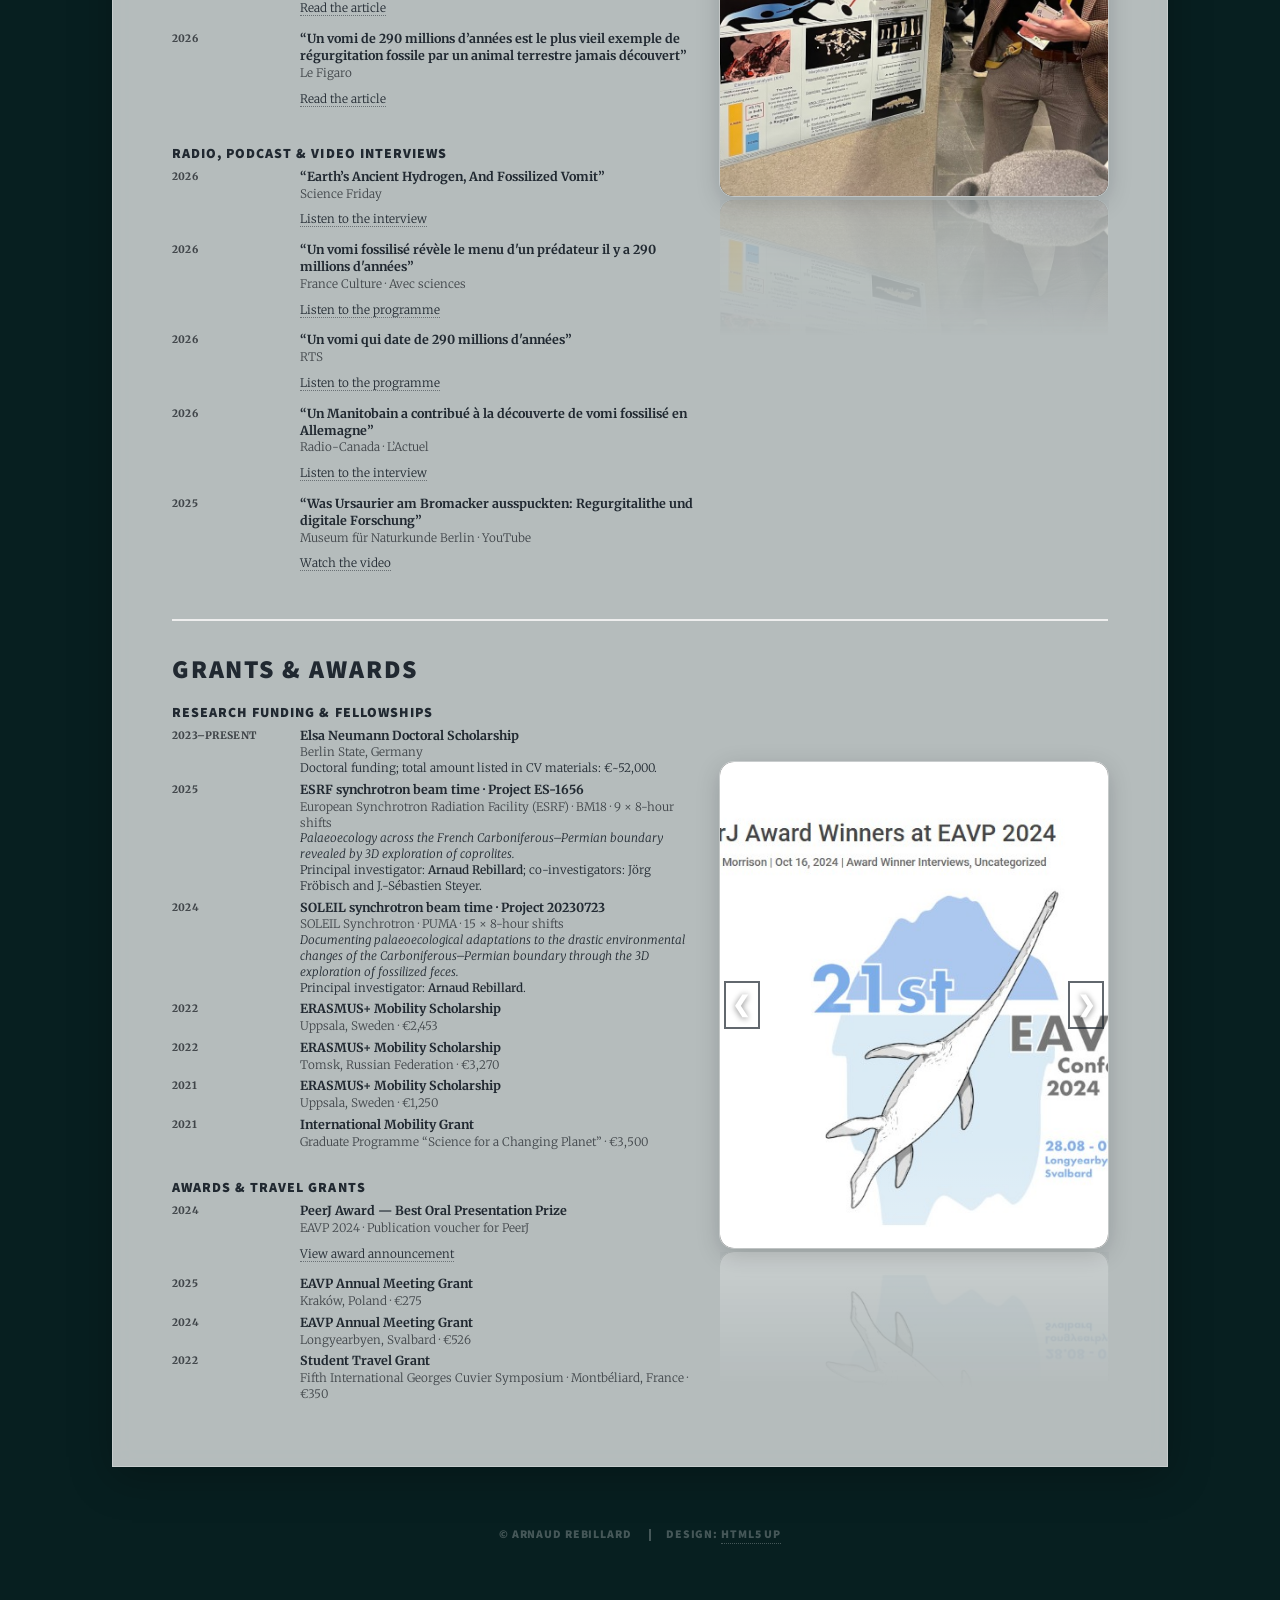
==== commit 8b5babf7: "change carousel css+text fixes" ====
--- a/experience.html
+++ b/experience.html
@@ -223,13 +223,13 @@
             <section id="conferences" class="cv-section publications-layout">
 
                 <div class="publications-text">
-                    <h2>Conferences</h2>
+                    <h2>Conference abstracts</h2>
 
                     <article class="cv-entry">
                         <div class="cv-date">2026</div>
                         <div>
                             <h3>Exceptional soft tissue preservation from the terrestrial Early Permian of the Thuringian Forest, central Germany</h3>
-                            <p class="cv-meta">Paleo4Alps 2026 · Bolzano, Italy ·2026</p>
+                            <p class="cv-meta">Paleo4Alps 2026 · Bolzano, Italy </p>
                             <p>Jörg Fröbisch, Lorenzo Marchetti, Michael Buchwitz, Antoine Logghe, Mark MacDougall, <strong>Arnaud Rebillard</strong>, Thomas Martens.</p>
                         </div>
                     </article>
--- a/assets/css/main.css
+++ b/assets/css/main.css
@@ -5157,4 +5157,67 @@
 .contact-link:focus-visible {
     outline: 2px solid var(--hover, #007a8c);
     outline-offset: 4px;
-}+}
+/* ---------- Feathered photo edges ---------- */
+
+/* Remove the dark box behind the photos so the fade reveals the page */
+.publication-carousel {
+    background: transparent;
+}
+
+/* ---------- Softer carousel edge ---------- */
+.publication-carousel {
+    border-radius: 14px;                      /* rounded corners instead of hard ones */
+    overflow: hidden;                         /* clips the photos to the rounded shape */
+    box-shadow:
+        0 0 0 1px rgba(255, 255, 255, 0.35),  /* faint light rim, blends the edge */
+        0 6px 24px rgba(0, 0, 0, 0.18);       /* soft shadow so it floats */
+}
+
+/* Arrows sit on the visible part of the photo, not the faded edge */
+.publication-carousel .carousel-prev { left: 12%; }
+.publication-carousel .carousel-next { right: 12%; }
+#main .carousel-arrow,
+#main .carousel-arrow:hover {
+    color: #ffffff !important;
+    text-shadow: 0 1px 6px rgba(0, 0, 0, 0.7);
+}
+/* ---------- Vertical carousel with reflection ---------- */
+
+/* Taller, portrait shape (was square) */
+.publications-layout .publication-carousel {
+    aspect-ratio: 4 / 5;
+    margin-bottom: 3.5rem;   /* leaves room for the reflection below */
+
+    /* Mirror image under the carousel, fading out (Chrome, Edge, Safari) */
+    -webkit-box-reflect: below 4px
+        linear-gradient(to bottom, transparent 72%, rgba(255, 255, 255, 0.28) 100%);
+}
+
+/* Soft sheen at the top and bottom edges, drawn over the photos */
+.publication-carousel::before,
+.publication-carousel::after {
+    content: "";
+    position: absolute;
+    left: 0;
+    width: 100%;
+    height: 22%;
+    z-index: 1;               /* above photos, below arrows (z-index 2) */
+    pointer-events: none;
+}
+.publication-carousel::before {
+    top: 0;
+    background: linear-gradient(to bottom, rgba(255, 255, 255, 0.28), transparent);
+}
+.publication-carousel::after {
+    bottom: 0;
+    background: linear-gradient(to top, rgba(255, 255, 255, 0.22), transparent);
+}
+
+/* On phones the carousel is stacked, so keep it less tall */
+@media screen and (max-width: 900px) {
+    .publications-layout .publication-carousel { aspect-ratio: 1 / 1; }
+}
+/* ---------- Arrows closer to the edges ---------- */
+#main .publication-carousel .carousel-prev { left: 4px; }
+#main .publication-carousel .carousel-next { right: 4px; }
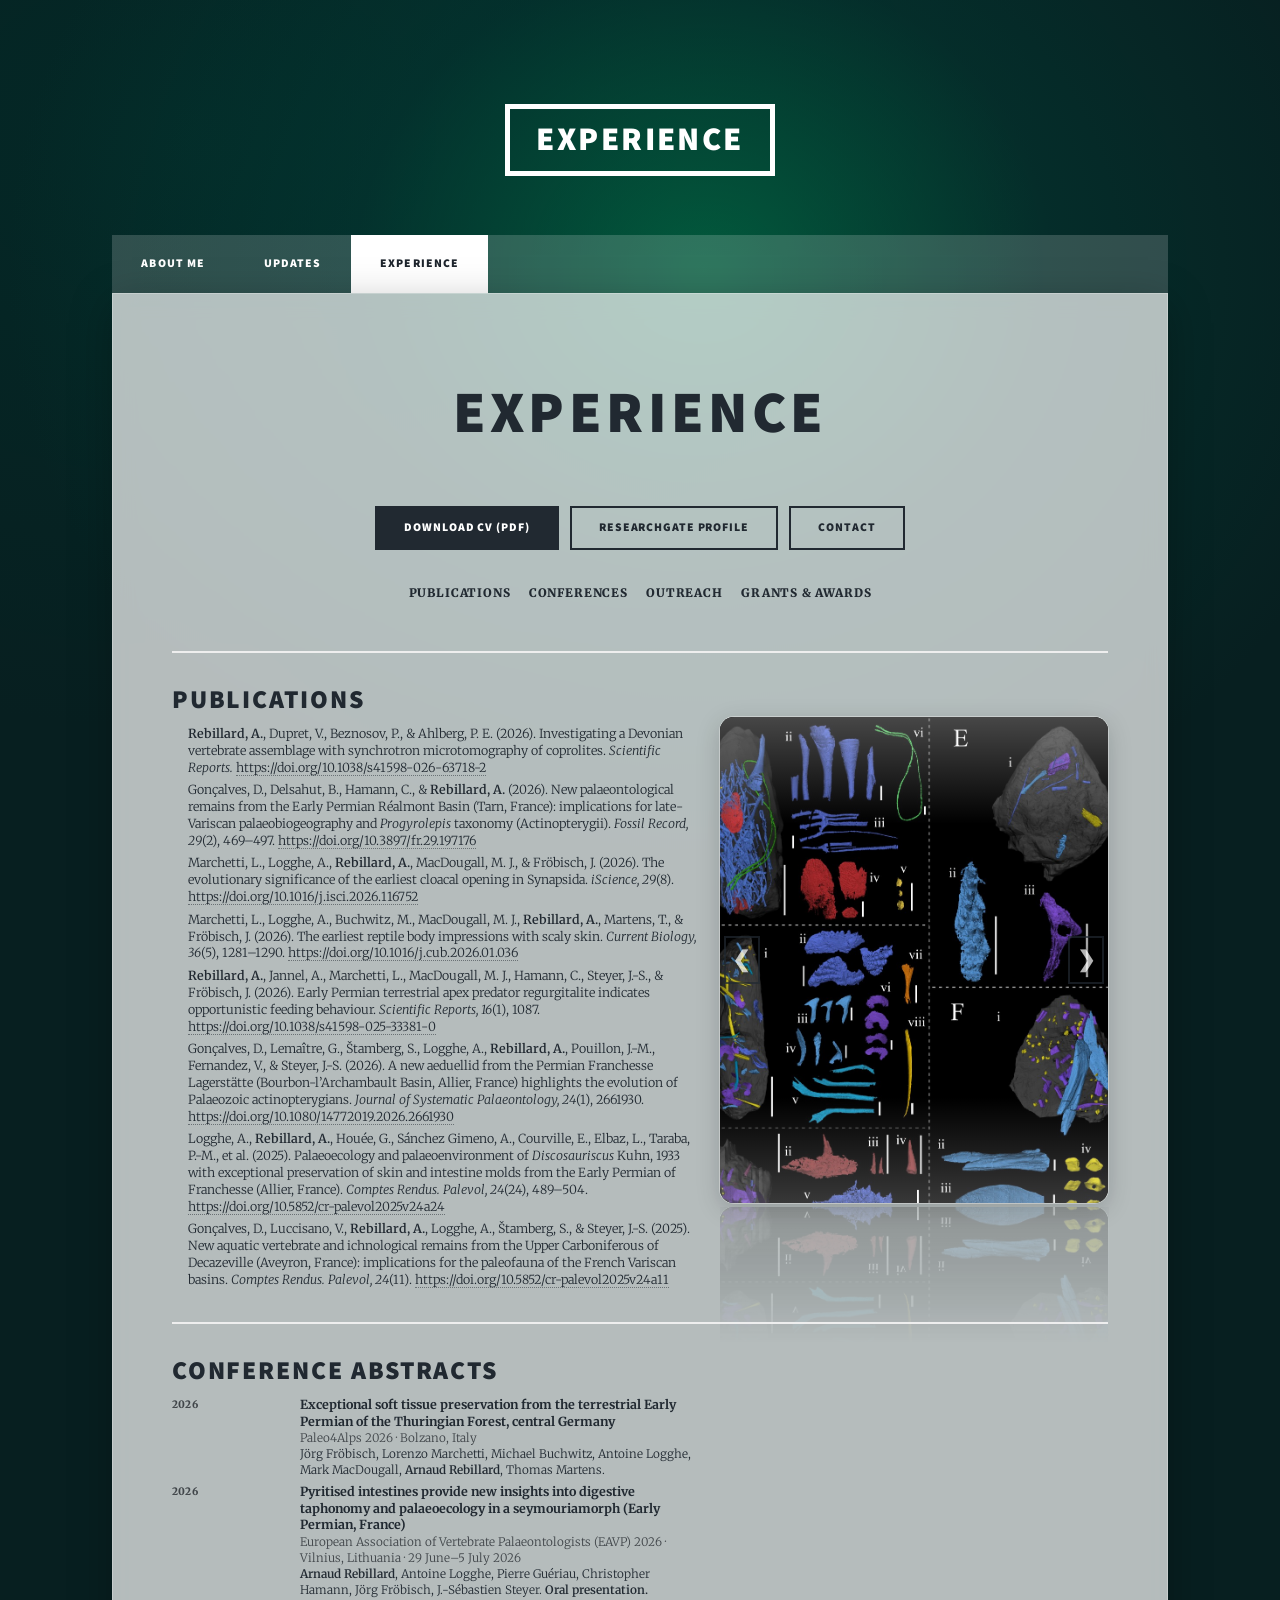
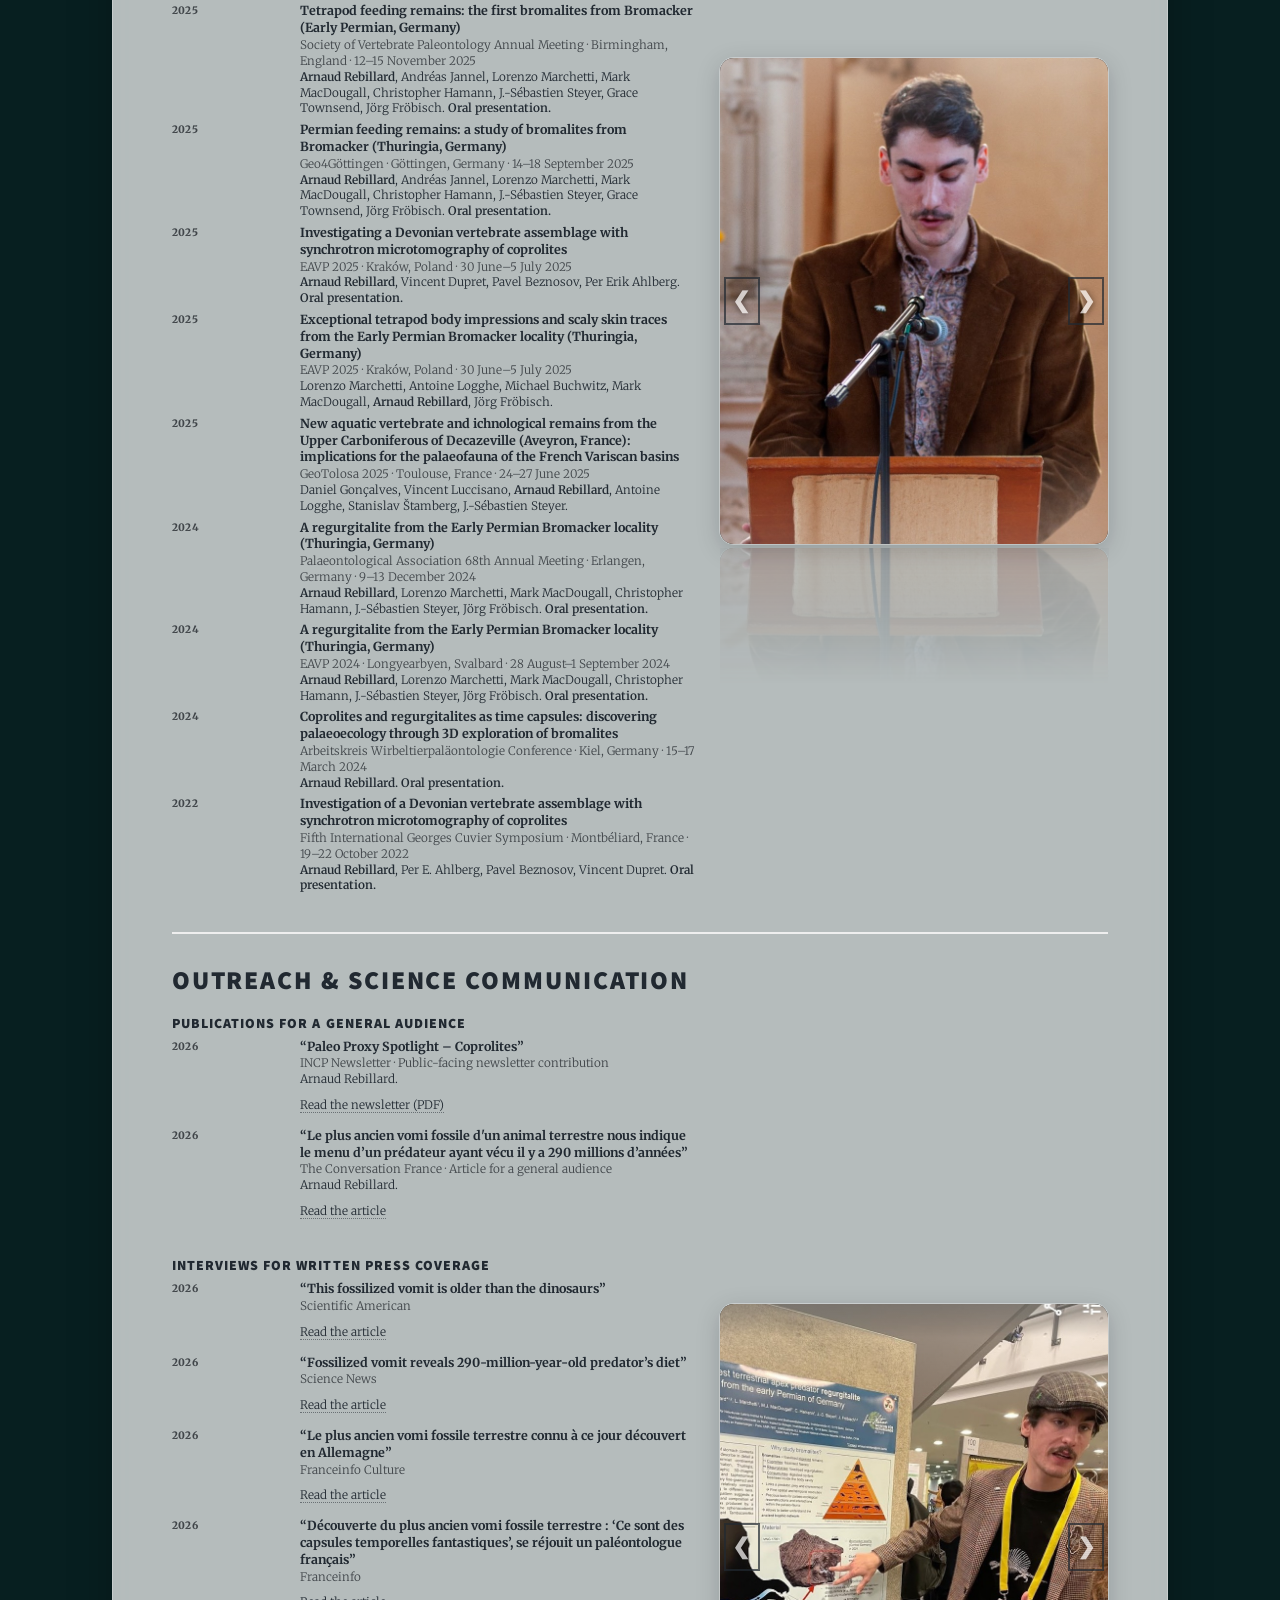
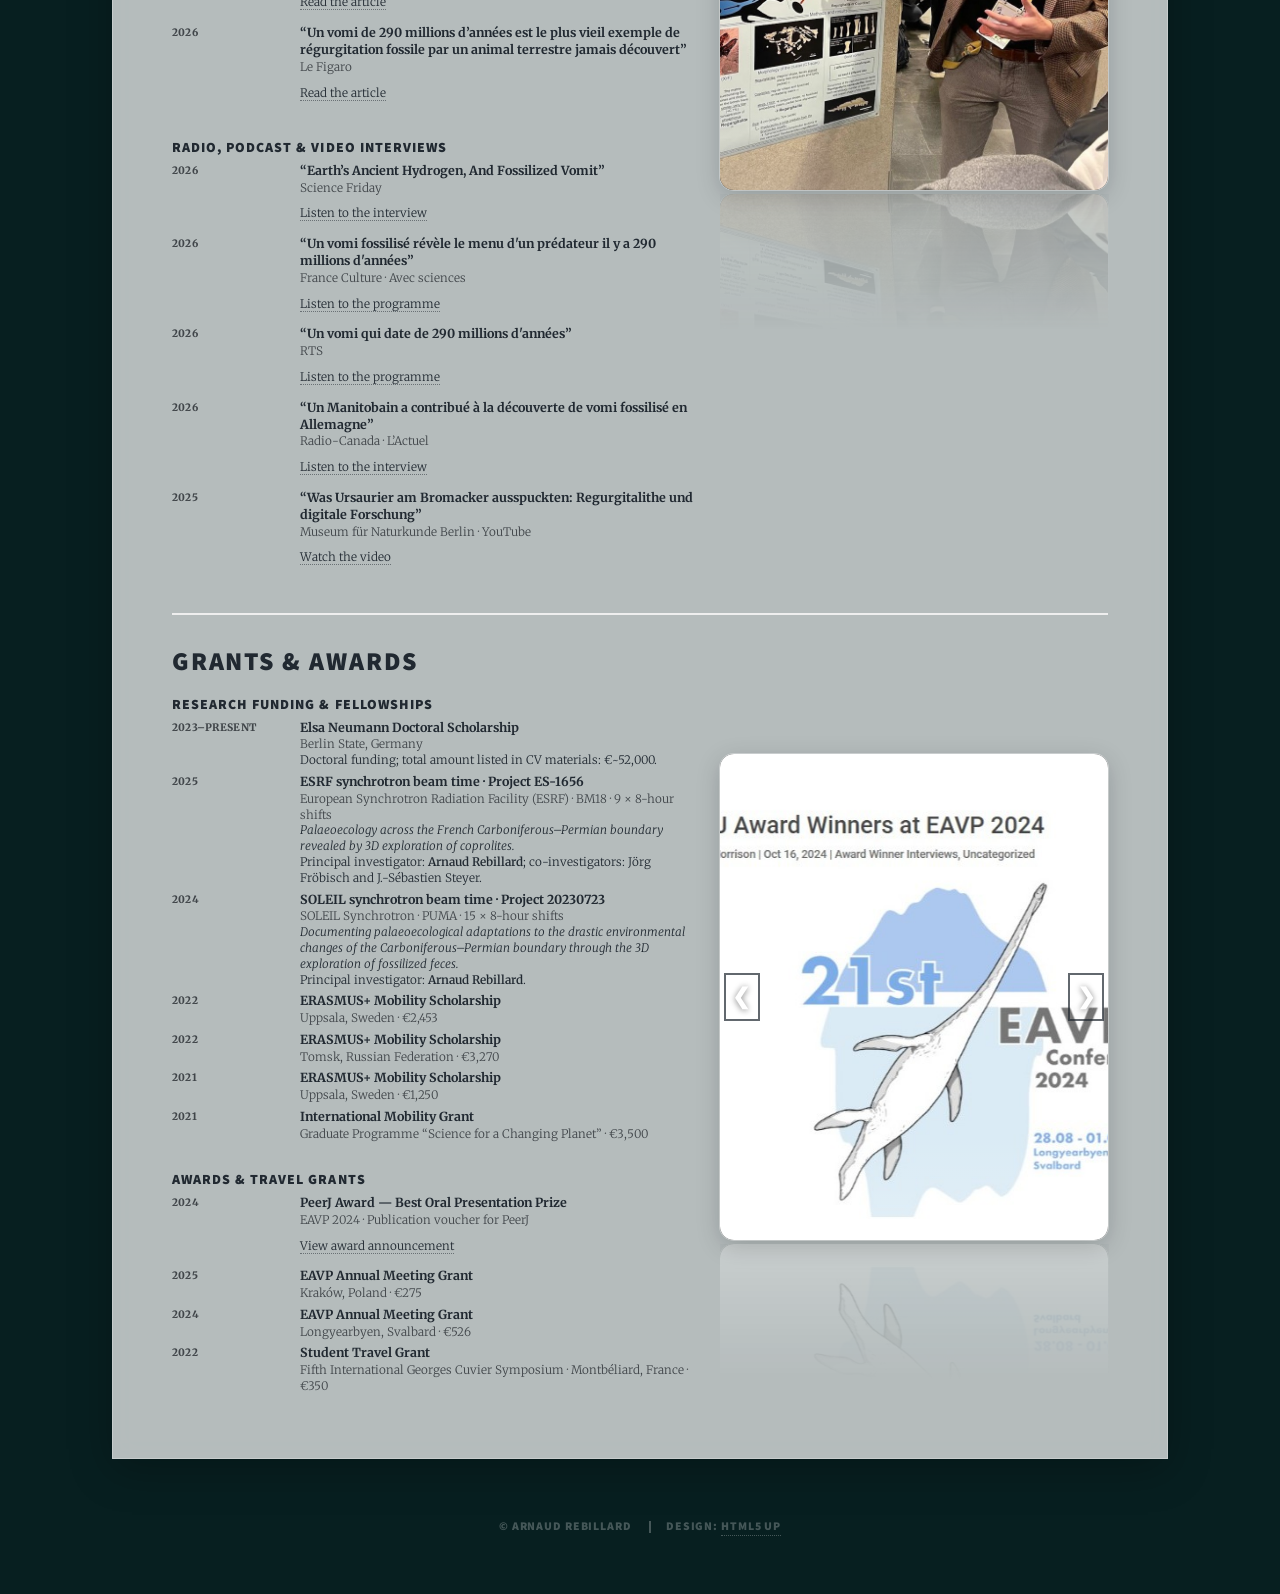
==== commit 626c8203: "add animation experience page" ====
--- a/experience.html
+++ b/experience.html
@@ -616,5 +616,25 @@
     restartTimer();
 });
 </script>
+<script>
+(function () {
+    var sections = document.querySelectorAll(".cv-section");
+    if (!("IntersectionObserver" in window)) return;   // no support: leave everything visible
+
+    var observer = new IntersectionObserver(function (entries) {
+        entries.forEach(function (entry) {
+            if (entry.isIntersecting) {
+                entry.target.classList.add("is-visible");
+                observer.unobserve(entry.target);       // animate once only
+            }
+        });
+    }, { threshold: 0.08 });
+
+    sections.forEach(function (section) {
+        section.classList.add("reveal-ready");
+        observer.observe(section);
+    });
+})();
+</script>
 </body>
 </html>
--- a/assets/css/main.css
+++ b/assets/css/main.css
@@ -5220,4 +5220,54 @@
 }
 /* ---------- Arrows closer to the edges ---------- */
 #main .publication-carousel .carousel-prev { left: 4px; }
-#main .publication-carousel .carousel-next { right: 4px; }+#main .publication-carousel .carousel-next { right: 4px; }
+
+/* ---------- Scroll animation between categories ---------- */
+
+/* Replace the static border with a line that can animate */
+.cv-section {
+    position: relative;
+    border-top: 0;
+}
+.cv-section::before {
+    content: "";
+    position: absolute;      /* absolute, so it doesn't become a grid item */
+    top: 0;
+    left: 0;
+    width: 100%;
+    height: 2px;
+    background: #eeeeee;
+}
+
+/* Hidden state, only applied once the script has run */
+.cv-section.reveal-ready::before {
+    transform: scaleX(0);
+    transform-origin: center;
+    transition: transform 1.1s cubic-bezier(0.22, 0.61, 0.36, 1);
+}
+.cv-section.reveal-ready > * {
+    opacity: 0;
+    transform: translateY(18px);
+    transition: opacity 0.9s ease 0.25s, transform 0.9s ease 0.25s;
+}
+
+/* Visible state */
+.cv-section.reveal-ready.is-visible::before { transform: scaleX(1); }
+.cv-section.reveal-ready.is-visible > * {
+    opacity: 1;
+    transform: none;
+}
+
+@media (prefers-reduced-motion: reduce) {
+    .cv-section.reveal-ready::before,
+    .cv-section.reveal-ready > * {
+        transition: none;
+        transform: none;
+        opacity: 1;
+    }
+}
+/* Remove the old static line so only the animated one remains */
+#main .cv-section {
+    border-top: 0;
+    background-image: none;   /* also removes the fading-gradient line, if you added it earlier */
+}
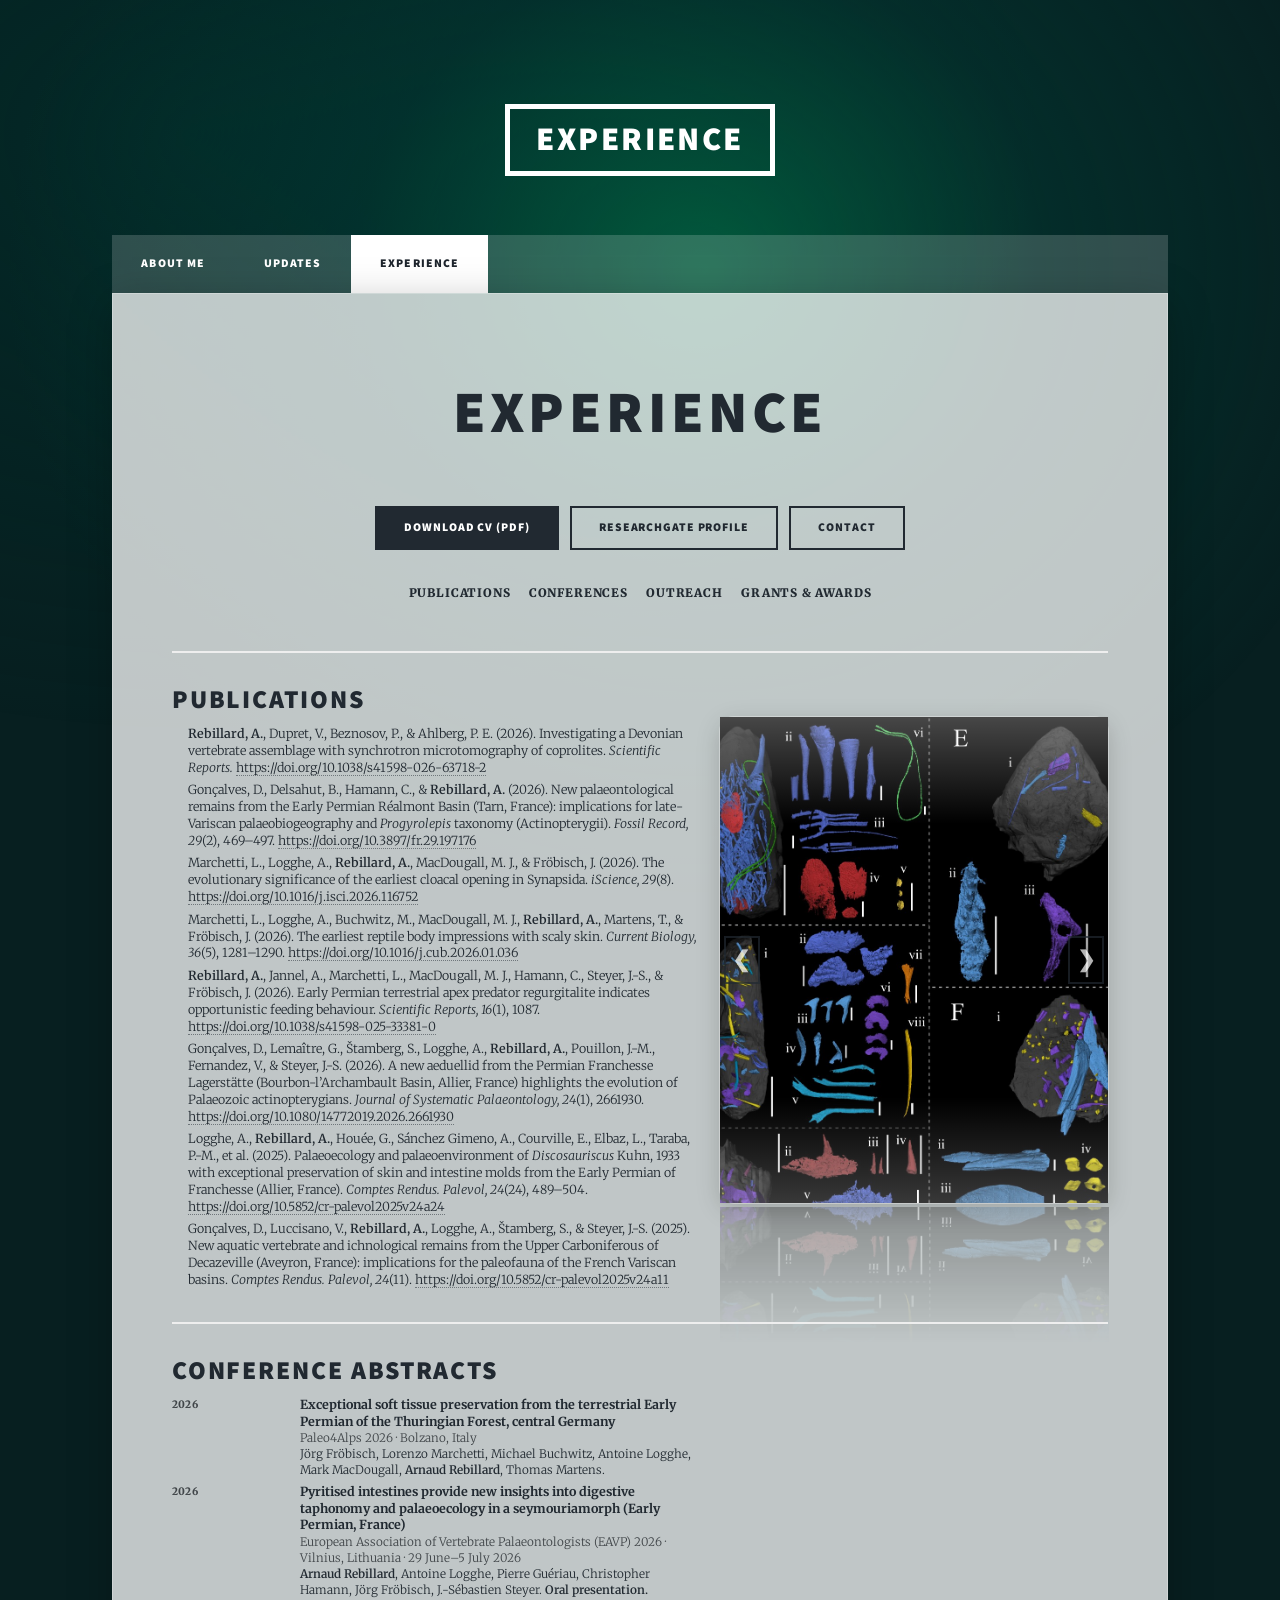
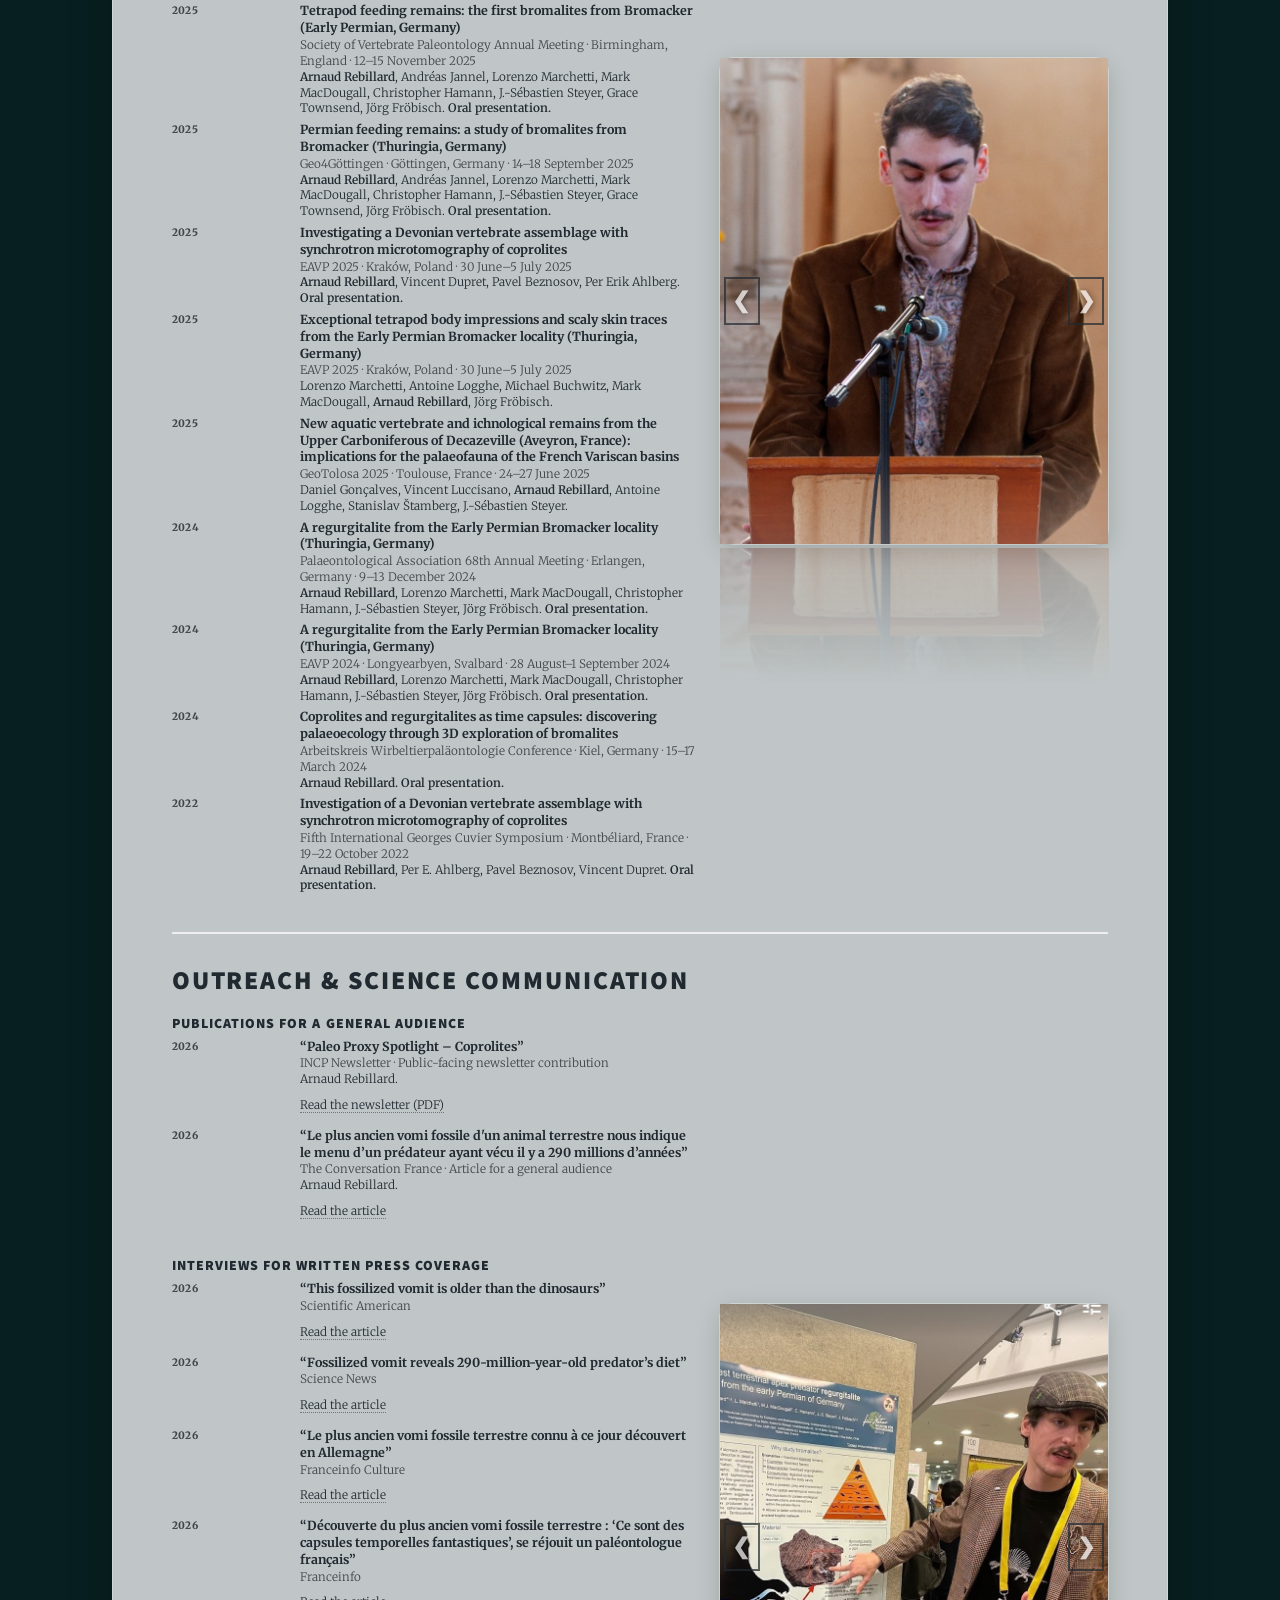
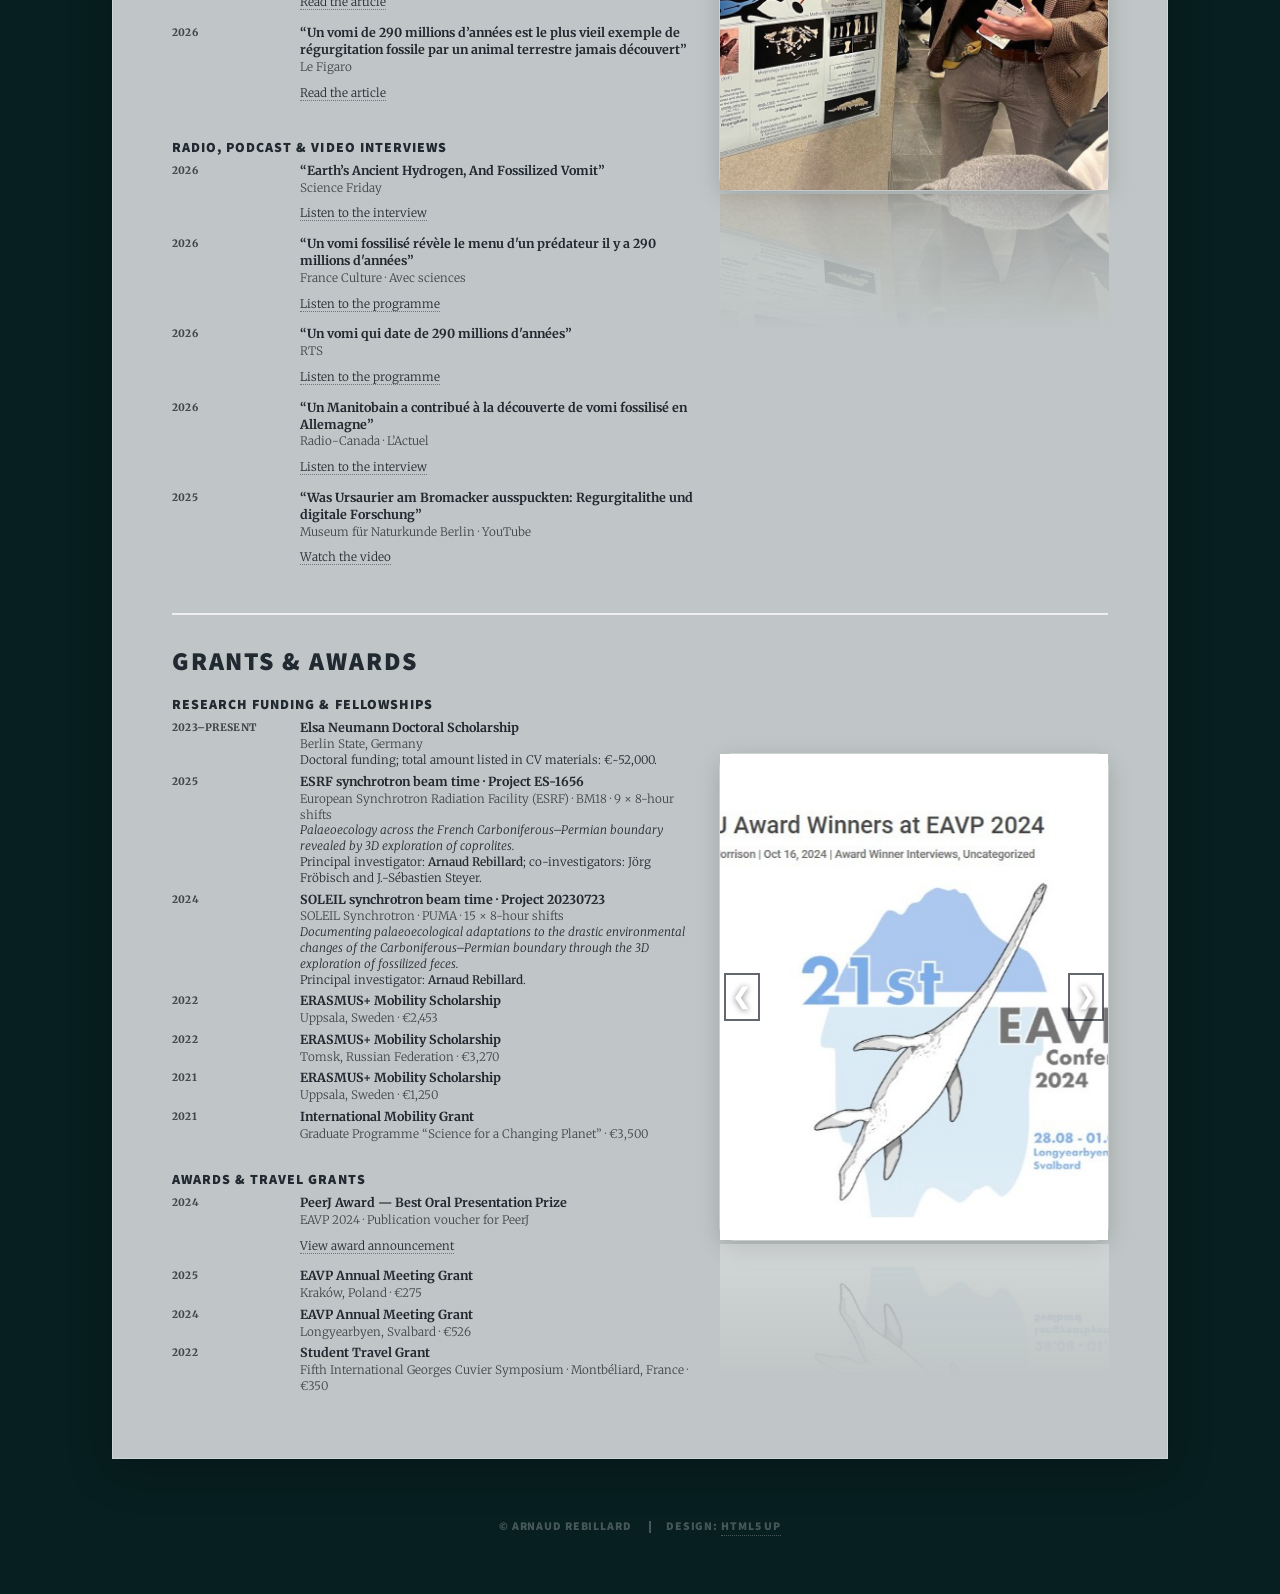
==== commit d17a1b6a: "replace_experiencce_reflection" ====
--- a/experience.html
+++ b/experience.html
@@ -593,13 +593,25 @@
 
     if (images.length < 2) return;
 
+    // Mirrored copy used as the reflection
+    const reflection = document.createElement("div");
+    reflection.className = "carousel-reflection";
+    reflection.setAttribute("aria-hidden", "true");
+    const trackClone = carousel.querySelector(".carousel-track").cloneNode(true);
+    trackClone.querySelectorAll("img").forEach(img => img.alt = "");
+    reflection.appendChild(trackClone);
+    carousel.appendChild(reflection);
+    const reflectedImages = trackClone.querySelectorAll(".carousel-image");
+
     let currentIndex = 0;
     let timer;
 
     function showImage(index) {
         images[currentIndex].classList.remove("active");
+        reflectedImages[currentIndex].classList.remove("active");
         currentIndex = (index + images.length) % images.length;
         images[currentIndex].classList.add("active");
+        reflectedImages[currentIndex].classList.add("active");
     }
 
     function nextImage() { showImage(currentIndex + 1); }
@@ -616,25 +628,5 @@
     restartTimer();
 });
 </script>
-<script>
-(function () {
-    var sections = document.querySelectorAll(".cv-section");
-    if (!("IntersectionObserver" in window)) return;   // no support: leave everything visible
-
-    var observer = new IntersectionObserver(function (entries) {
-        entries.forEach(function (entry) {
-            if (entry.isIntersecting) {
-                entry.target.classList.add("is-visible");
-                observer.unobserve(entry.target);       // animate once only
-            }
-        });
-    }, { threshold: 0.08 });
-
-    sections.forEach(function (section) {
-        section.classList.add("reveal-ready");
-        observer.observe(section);
-    });
-})();
-</script>
 </body>
 </html>
--- a/assets/css/main.css
+++ b/assets/css/main.css
@@ -2,10 +2,57 @@
 @import url("https://fonts.googleapis.com/css?family=Merriweather:300,700,300italic,700italic|Source+Sans+Pro:900");
 
 /*
-	Massively by HTML5 UP
-	html5up.net | @ajlkn
-	Free for personal and commercial use under the CCA 3.0 license (html5up.net/license)
+    Massively by HTML5 UP
+    html5up.net | @ajlkn
+    Free for personal and commercial use under the CCA 3.0 license (html5up.net/license)
+
+    Contents
+    --------
+     1. Variables
+     2. Reset
+     3. Base (html, body, typography)
+     4. Grid (.row)
+     5. Box
+     6. Buttons
+     7. Forms
+     8. Icons (Font Awesome)
+     9. Images
+    10. Actions
+    11. Icon lists
+    12. Lists
+    13. Headers, dates
+    14. Tables
+    15. Pagination
+    16. Wrapper
+    17. Shared light-on-dark theme
+    18. Intro
+    19. Header
+    20. Nav
+    21. Main
+    22. Footer and copyright
+    23. Nav panel (mobile)
+    24. Site: page background and panels
+    25. Site: hover colours
+    26. Site: buttons (sliding fill)
+    27. Site: contact link
+    28. Site: Updates page
+    29. Site: Publications / CV layout
+    30. Site: image credit
 */
+
+
+/* ==========================================================================
+   1. Variables
+   ========================================================================== */
+
+:root {
+    --hover: #007a8c;
+}
+
+
+/* ==========================================================================
+   2. Reset
+   ========================================================================== */
 
 html, body, div, span, applet, object,
 iframe, h1, h2, h3, h4, h5, h6, p, blockquote,
@@ -18,4674 +65,918 @@
 canvas, details, embed, figure, figcaption,
 footer, header, hgroup, menu, nav, output, ruby,
 section, summary, time, mark, audio, video {
-	margin: 0;
-	padding: 0;
-	border: 0;
-	font-size: 100%;
-	font: inherit;
-	vertical-align: baseline;}
+    margin: 0;
+    padding: 0;
+    border: 0;
+    font: inherit;
+    vertical-align: baseline;
+}
 
 article, aside, details, figcaption, figure,
 footer, header, hgroup, menu, nav, section {
-	display: block;}
+    display: block;
+}
+
+ol, ul {
+    list-style: none;
+}
+
+blockquote, q {
+    quotes: none;
+}
+
+blockquote:before, blockquote:after, q:before, q:after {
+    content: none;
+}
+
+table {
+    border-collapse: collapse;
+    border-spacing: 0;
+}
+
+mark {
+    background-color: transparent;
+    color: inherit;
+}
+
+input::-moz-focus-inner {
+    border: 0;
+    padding: 0;
+}
+
+input, select, textarea {
+    -webkit-appearance: none;
+    appearance: none;
+}
+
+
+/* ==========================================================================
+   3. Base
+   ========================================================================== */
+
+html {
+    box-sizing: border-box;
+    background-color: #071F20;
+    font-size: 16pt;
+    scroll-behavior: smooth;
+}
+
+*, *:before, *:after {
+    box-sizing: inherit;
+}
 
 body {
-	line-height: 1;
-}
-
-ol, ul {
-	list-style: none;
-}
-
-blockquote, q {
-	quotes: none;
-}
-
-	blockquote:before, blockquote:after, q:before, q:after {
-		content: '';
-		content: none;
-	}
-
-table {
-	border-collapse: collapse;
-	border-spacing: 0;
-}
-
-body {
-	-webkit-text-size-adjust: none;
-}
-
-mark {
-	background-color: transparent;
-	color: inherit;
-}
-
-input::-moz-focus-inner {
-	border: 0;
-	padding: 0;
+    -webkit-text-size-adjust: none;
+    color: #212931;
+}
+
+/* Fixed background on its own layer, so it isn't repainted while scrolling */
+body::before {
+    content: "";
+    position: fixed;
+    inset: 0;
+    z-index: -1;
+    background-image:
+        radial-gradient(ellipse at 55% 30%, rgba(0, 120, 75, 0.65) 0%, rgba(0, 70, 60, 0.35) 35%, transparent 70%),
+        radial-gradient(ellipse at 15% 15%, rgba(0, 50, 45, 0.5) 0%, transparent 55%);
+    background-repeat: no-repeat;
+    background-size: cover;
+}
+
+/* Disables all animations until the page has loaded */
+body.is-preload *, body.is-preload *:before, body.is-preload *:after {
+    animation: none !important;
+    transition: none !important;
+}
+
+@media screen and (max-width: 1680px) { html { font-size: 12pt; } }
+@media screen and (max-width: 1280px) { html { font-size: 11pt; } }
+@media screen and (max-width: 360px)  { html { font-size: 10pt; } }
+
+@media screen and (max-width: 480px) {
+    html, body { min-width: 320px; }
+}
+
+@media (prefers-reduced-motion: reduce) {
+    html { scroll-behavior: auto; }
+}
+
+body, input, select, textarea {
+    font-family: "Merriweather", Georgia, serif;
+    font-weight: 300;
+    font-size: 1rem;
+    line-height: 2.375;
 }
 
 input, select, textarea {
-	-moz-appearance: none;
-	-webkit-appearance: none;
-	-ms-appearance: none;
-	appearance: none;
-}
-
-/* Basic */
-
-	@-ms-viewport {
-		width: device-width;
-	}
-
-	body {
-		-ms-overflow-style: scrollbar;
-	}
-
-	@media screen and (max-width: 480px) {
-
-		html, body {
-			min-width: 320px;
-		}
-
-	}
-
-	html {
-		box-sizing: border-box;
-	}
-
-	*, *:before, *:after {
-		box-sizing: inherit;
-	}
-
-	body {
-		background-color: #1e252d;
-	}
-
-		body.is-preload *, body.is-preload *:before, body.is-preload *:after {
-			-moz-animation: none !important;
-			-webkit-animation: none !important;
-			-ms-animation: none !important;
-			animation: none !important;
-			-moz-transition: none !important;
-			-webkit-transition: none !important;
-			-ms-transition: none !important;
-			transition: none !important;
-		}
-
-/* Type */
-
-	html {
-		font-size: 16pt;
-	}
-
-		@media screen and (max-width: 1680px) {
-
-			html {
-				font-size: 12pt;
-			}
-
-		}
-
-		@media screen and (max-width: 1280px) {
-
-			html {
-				font-size: 11pt;
-			}
-
-		}
-
-		@media screen and (max-width: 360px) {
-
-			html {
-				font-size: 10pt;
-			}
-
-		}
-
-	body {
-		color: #212931;
-	}
-
-	body, input, select, textarea {
-		font-family: "Merriweather", Georgia, serif;
-		font-weight: 300;
-		font-size: 1rem;
-		line-height: 2.375;
-	}
-
-	a {
-		-moz-transition: color 0.2s ease-in-out, background-color 0.2s ease-in-out, border-color 0.2s ease-in-out, box-shadow 0.2s ease-in-out;
-		-webkit-transition: color 0.2s ease-in-out, background-color 0.2s ease-in-out, border-color 0.2s ease-in-out, box-shadow 0.2s ease-in-out;
-		-ms-transition: color 0.2s ease-in-out, background-color 0.2s ease-in-out, border-color 0.2s ease-in-out, box-shadow 0.2s ease-in-out;
-		transition: color 0.2s ease-in-out, background-color 0.2s ease-in-out, border-color 0.2s ease-in-out, box-shadow 0.2s ease-in-out;
-		border-bottom: dotted 1px;
-		text-decoration: none;
-	}
-
-		a:hover {
-			border-bottom-color: transparent;
-		}
-
-	strong, b {
-		font-weight: 600;
-	}
-
-	em, i {
-		font-style: italic;
-	}
-
-	p {
-		text-align: justify;
-		margin: 0 0 2rem 0;
-	}
-
-	h1, h2, h3, h4, h5, h6 {
-		font-family: "Source Sans Pro", Helvetica, sans-serif;
-		font-weight: 900;
-		line-height: 1.5;
-		letter-spacing: 0.075em;
-		text-transform: uppercase;
-		margin: 0 0 1rem 0;
-	}
-
-		h1 a, h2 a, h3 a, h4 a, h5 a, h6 a {
-			border-bottom: 0;
-			color: inherit;
-			text-decoration: none;
-		}
-
-	h1 {
-		font-size: 4rem;
-		line-height: 1.1;
-		margin: 0 0 2rem 0;
-	}
-
-	h2 {
-		font-size: 1.75rem;
-		line-height: 1.3;
-		margin: 0 0 1.5rem 0;
-	}
-
-	h3 {
-		font-size: 1.25rem;
-		margin: 0 0 1.5rem 0;
-	}
-
-	h4 {
-		font-size: 1rem;
-	}
-
-	h5 {
-		font-size: 0.9rem;
-	}
-
-	h6 {
-		font-size: 0.8rem;
-	}
-
-	sub {
-		font-size: 0.8rem;
-		position: relative;
-		top: 0.5rem;
-	}
-
-	sup {
-		font-size: 0.8rem;
-		position: relative;
-		top: -0.5rem;
-	}
-
-	blockquote {
-		border-left: solid 4px;
-		font-style: italic;
-		margin: 0 0 2rem 0;
-		padding: 0.5rem 0 0.5rem 2rem;
-	}
-
-	code {
-		border: solid 2px;
-		font-family: "Courier New", monospace;
-		font-size: 0.9rem;
-		margin: 0 0.25rem;
-		padding: 0.25rem 0.65rem;
-	}
-
-	pre {
-		-webkit-overflow-scrolling: touch;
-		font-family: "Courier New", monospace;
-		font-size: 0.9rem;
-		margin: 0 0 2rem 0;
-	}
-
-		pre code {
-			display: block;
-			line-height: 1.75;
-			padding: 1rem 1.5rem;
-			overflow-x: auto;
-		}
-
-	hr {
-		border: 0;
-		border-bottom: solid 2px;
-		margin: 3rem 0;
-	}
-
-		hr.major {
-			margin: 5rem 0;
-		}
-
-	.align-left {
-		text-align: left;
-	}
-
-	.align-center {
-		text-align: center;
-	}
-
-	.align-right {
-		text-align: right;
-	}
-
-	input, select, textarea {
-		color: #212931;
-	}
-
-	a {
-		color: #212931;
-		border-bottom-color: rgba(33, 41, 49, 0.5);
-	}
-
-		a:hover {
-			border-bottom-color: transparent;
-			color: #18bfef !important;
-		}
-
-	strong, b {
-		color: #212931;
-	}
-
-	h1, h2, h3, h4, h5, h6 {
-		color: #212931;
-	}
-
-	blockquote {
-		border-left-color: #eeeeee;
-	}
-
-	code {
-		background: rgba(220, 220, 220, 0.25);
-		border-color: #eeeeee;
-	}
-
-	hr {
-		border-bottom-color: #eeeeee;
-	}
-
-/* Row */
-
-	.row {
-		display: flex;
-		flex-wrap: wrap;
-		box-sizing: border-box;
-		align-items: stretch;
-	}
-
-		.row > * {
-			box-sizing: border-box;
-		}
-
-		.row.gtr-uniform > * > :last-child {
-			margin-bottom: 0;
-		}
-
-		.row.aln-left {
-			justify-content: flex-start;
-		}
-
-		.row.aln-center {
-			justify-content: center;
-		}
-
-		.row.aln-right {
-			justify-content: flex-end;
-		}
-
-		.row.aln-top {
-			align-items: flex-start;
-		}
-
-		.row.aln-middle {
-			align-items: center;
-		}
-
-		.row.aln-bottom {
-			align-items: flex-end;
-		}
-
-		.row > .imp {
-			order: -1;
-		}
-
-		.row > .col-1 {
-			width: 8.33333%;
-		}
-
-		.row > .off-1 {
-			margin-left: 8.33333%;
-		}
-
-		.row > .col-2 {
-			width: 16.66667%;
-		}
-
-		.row > .off-2 {
-			margin-left: 16.66667%;
-		}
-
-		.row > .col-3 {
-			width: 25%;
-		}
-
-		.row > .off-3 {
-			margin-left: 25%;
-		}
-
-		.row > .col-4 {
-			width: 33.33333%;
-		}
-
-		.row > .off-4 {
-			margin-left: 33.33333%;
-		}
-
-		.row > .col-5 {
-			width: 41.66667%;
-		}
-
-		.row > .off-5 {
-			margin-left: 41.66667%;
-		}
-
-		.row > .col-6 {
-			width: 50%;
-		}
-
-		.row > .off-6 {
-			margin-left: 50%;
-		}
-
-		.row > .col-7 {
-			width: 58.33333%;
-		}
-
-		.row > .off-7 {
-			margin-left: 58.33333%;
-		}
-
-		.row > .col-8 {
-			width: 66.66667%;
-		}
-
-		.row > .off-8 {
-			margin-left: 66.66667%;
-		}
-
-		.row > .col-9 {
-			width: 75%;
-		}
-
-		.row > .off-9 {
-			margin-left: 75%;
-		}
-
-		.row > .col-10 {
-			width: 83.33333%;
-		}
-
-		.row > .off-10 {
-			margin-left: 83.33333%;
-		}
-
-		.row > .col-11 {
-			width: 91.66667%;
-		}
-
-		.row > .off-11 {
-			margin-left: 91.66667%;
-		}
-
-		.row > .col-12 {
-			width: 100%;
-		}
-
-		.row > .off-12 {
-			margin-left: 100%;
-		}
-
-		.row.gtr-0 {
-			margin-top: 0;
-			margin-left: 0rem;
-		}
-
-			.row.gtr-0 > * {
-				padding: 0 0 0 0rem;
-			}
-
-			.row.gtr-0.gtr-uniform {
-				margin-top: 0rem;
-			}
-
-				.row.gtr-0.gtr-uniform > * {
-					padding-top: 0rem;
-				}
-
-		.row.gtr-25 {
-			margin-top: 0;
-			margin-left: -0.375rem;
-		}
-
-			.row.gtr-25 > * {
-				padding: 0 0 0 0.375rem;
-			}
-
-			.row.gtr-25.gtr-uniform {
-				margin-top: -0.375rem;
-			}
-
-				.row.gtr-25.gtr-uniform > * {
-					padding-top: 0.375rem;
-				}
-
-		.row.gtr-50 {
-			margin-top: 0;
-			margin-left: -0.75rem;
-		}
-
-			.row.gtr-50 > * {
-				padding: 0 0 0 0.75rem;
-			}
-
-			.row.gtr-50.gtr-uniform {
-				margin-top: -0.75rem;
-			}
-
-				.row.gtr-50.gtr-uniform > * {
-					padding-top: 0.75rem;
-				}
-
-		.row {
-			margin-top: 0;
-			margin-left: -1.5rem;
-		}
-
-			.row > * {
-				padding: 0 0 0 1.5rem;
-			}
-
-			.row.gtr-uniform {
-				margin-top: -1.5rem;
-			}
-
-				.row.gtr-uniform > * {
-					padding-top: 1.5rem;
-				}
-
-		.row.gtr-150 {
-			margin-top: 0;
-			margin-left: -2.25rem;
-		}
-
-			.row.gtr-150 > * {
-				padding: 0 0 0 2.25rem;
-			}
-
-			.row.gtr-150.gtr-uniform {
-				margin-top: -2.25rem;
-			}
-
-				.row.gtr-150.gtr-uniform > * {
-					padding-top: 2.25rem;
-				}
-
-		.row.gtr-200 {
-			margin-top: 0;
-			margin-left: -3rem;
-		}
-
-			.row.gtr-200 > * {
-				padding: 0 0 0 3rem;
-			}
-
-			.row.gtr-200.gtr-uniform {
-				margin-top: -3rem;
-			}
-
-				.row.gtr-200.gtr-uniform > * {
-					padding-top: 3rem;
-				}
-
-		@media screen and (max-width: 1680px) {
-
-			.row {
-				display: flex;
-				flex-wrap: wrap;
-				box-sizing: border-box;
-				align-items: stretch;
-			}
-
-				.row > * {
-					box-sizing: border-box;
-				}
-
-				.row.gtr-uniform > * > :last-child {
-					margin-bottom: 0;
-				}
-
-				.row.aln-left {
-					justify-content: flex-start;
-				}
-
-				.row.aln-center {
-					justify-content: center;
-				}
-
-				.row.aln-right {
-					justify-content: flex-end;
-				}
-
-				.row.aln-top {
-					align-items: flex-start;
-				}
-
-				.row.aln-middle {
-					align-items: center;
-				}
-
-				.row.aln-bottom {
-					align-items: flex-end;
-				}
-
-				.row > .imp-xlarge {
-					order: -1;
-				}
-
-				.row > .col-1-xlarge {
-					width: 8.33333%;
-				}
-
-				.row > .off-1-xlarge {
-					margin-left: 8.33333%;
-				}
-
-				.row > .col-2-xlarge {
-					width: 16.66667%;
-				}
-
-				.row > .off-2-xlarge {
-					margin-left: 16.66667%;
-				}
-
-				.row > .col-3-xlarge {
-					width: 25%;
-				}
-
-				.row > .off-3-xlarge {
-					margin-left: 25%;
-				}
-
-				.row > .col-4-xlarge {
-					width: 33.33333%;
-				}
-
-				.row > .off-4-xlarge {
-					margin-left: 33.33333%;
-				}
-
-				.row > .col-5-xlarge {
-					width: 41.66667%;
-				}
-
-				.row > .off-5-xlarge {
-					margin-left: 41.66667%;
-				}
-
-				.row > .col-6-xlarge {
-					width: 50%;
-				}
-
-				.row > .off-6-xlarge {
-					margin-left: 50%;
-				}
-
-				.row > .col-7-xlarge {
-					width: 58.33333%;
-				}
-
-				.row > .off-7-xlarge {
-					margin-left: 58.33333%;
-				}
-
-				.row > .col-8-xlarge {
-					width: 66.66667%;
-				}
-
-				.row > .off-8-xlarge {
-					margin-left: 66.66667%;
-				}
-
-				.row > .col-9-xlarge {
-					width: 75%;
-				}
-
-				.row > .off-9-xlarge {
-					margin-left: 75%;
-				}
-
-				.row > .col-10-xlarge {
-					width: 83.33333%;
-				}
-
-				.row > .off-10-xlarge {
-					margin-left: 83.33333%;
-				}
-
-				.row > .col-11-xlarge {
-					width: 91.66667%;
-				}
-
-				.row > .off-11-xlarge {
-					margin-left: 91.66667%;
-				}
-
-				.row > .col-12-xlarge {
-					width: 100%;
-				}
-
-				.row > .off-12-xlarge {
-					margin-left: 100%;
-				}
-
-				.row.gtr-0 {
-					margin-top: 0;
-					margin-left: 0rem;
-				}
-
-					.row.gtr-0 > * {
-						padding: 0 0 0 0rem;
-					}
-
-					.row.gtr-0.gtr-uniform {
-						margin-top: 0rem;
-					}
-
-						.row.gtr-0.gtr-uniform > * {
-							padding-top: 0rem;
-						}
-
-				.row.gtr-25 {
-					margin-top: 0;
-					margin-left: -0.375rem;
-				}
-
-					.row.gtr-25 > * {
-						padding: 0 0 0 0.375rem;
-					}
-
-					.row.gtr-25.gtr-uniform {
-						margin-top: -0.375rem;
-					}
-
-						.row.gtr-25.gtr-uniform > * {
-							padding-top: 0.375rem;
-						}
-
-				.row.gtr-50 {
-					margin-top: 0;
-					margin-left: -0.75rem;
-				}
-
-					.row.gtr-50 > * {
-						padding: 0 0 0 0.75rem;
-					}
-
-					.row.gtr-50.gtr-uniform {
-						margin-top: -0.75rem;
-					}
-
-						.row.gtr-50.gtr-uniform > * {
-							padding-top: 0.75rem;
-						}
-
-				.row {
-					margin-top: 0;
-					margin-left: -1.5rem;
-				}
-
-					.row > * {
-						padding: 0 0 0 1.5rem;
-					}
-
-					.row.gtr-uniform {
-						margin-top: -1.5rem;
-					}
-
-						.row.gtr-uniform > * {
-							padding-top: 1.5rem;
-						}
-
-				.row.gtr-150 {
-					margin-top: 0;
-					margin-left: -2.25rem;
-				}
-
-					.row.gtr-150 > * {
-						padding: 0 0 0 2.25rem;
-					}
-
-					.row.gtr-150.gtr-uniform {
-						margin-top: -2.25rem;
-					}
-
-						.row.gtr-150.gtr-uniform > * {
-							padding-top: 2.25rem;
-						}
-
-				.row.gtr-200 {
-					margin-top: 0;
-					margin-left: -3rem;
-				}
-
-					.row.gtr-200 > * {
-						padding: 0 0 0 3rem;
-					}
-
-					.row.gtr-200.gtr-uniform {
-						margin-top: -3rem;
-					}
-
-						.row.gtr-200.gtr-uniform > * {
-							padding-top: 3rem;
-						}
-
-		}
-
-		@media screen and (max-width: 1280px) {
-
-			.row {
-				display: flex;
-				flex-wrap: wrap;
-				box-sizing: border-box;
-				align-items: stretch;
-			}
-
-				.row > * {
-					box-sizing: border-box;
-				}
-
-				.row.gtr-uniform > * > :last-child {
-					margin-bottom: 0;
-				}
-
-				.row.aln-left {
-					justify-content: flex-start;
-				}
-
-				.row.aln-center {
-					justify-content: center;
-				}
-
-				.row.aln-right {
-					justify-content: flex-end;
-				}
-
-				.row.aln-top {
-					align-items: flex-start;
-				}
-
-				.row.aln-middle {
-					align-items: center;
-				}
-
-				.row.aln-bottom {
-					align-items: flex-end;
-				}
-
-				.row > .imp-large {
-					order: -1;
-				}
-
-				.row > .col-1-large {
-					width: 8.33333%;
-				}
-
-				.row > .off-1-large {
-					margin-left: 8.33333%;
-				}
-
-				.row > .col-2-large {
-					width: 16.66667%;
-				}
-
-				.row > .off-2-large {
-					margin-left: 16.66667%;
-				}
-
-				.row > .col-3-large {
-					width: 25%;
-				}
-
-				.row > .off-3-large {
-					margin-left: 25%;
-				}
-
-				.row > .col-4-large {
-					width: 33.33333%;
-				}
-
-				.row > .off-4-large {
-					margin-left: 33.33333%;
-				}
-
-				.row > .col-5-large {
-					width: 41.66667%;
-				}
-
-				.row > .off-5-large {
-					margin-left: 41.66667%;
-				}
-
-				.row > .col-6-large {
-					width: 50%;
-				}
-
-				.row > .off-6-large {
-					margin-left: 50%;
-				}
-
-				.row > .col-7-large {
-					width: 58.33333%;
-				}
-
-				.row > .off-7-large {
-					margin-left: 58.33333%;
-				}
-
-				.row > .col-8-large {
-					width: 66.66667%;
-				}
-
-				.row > .off-8-large {
-					margin-left: 66.66667%;
-				}
-
-				.row > .col-9-large {
-					width: 75%;
-				}
-
-				.row > .off-9-large {
-					margin-left: 75%;
-				}
-
-				.row > .col-10-large {
-					width: 83.33333%;
-				}
-
-				.row > .off-10-large {
-					margin-left: 83.33333%;
-				}
-
-				.row > .col-11-large {
-					width: 91.66667%;
-				}
-
-				.row > .off-11-large {
-					margin-left: 91.66667%;
-				}
-
-				.row > .col-12-large {
-					width: 100%;
-				}
-
-				.row > .off-12-large {
-					margin-left: 100%;
-				}
-
-				.row.gtr-0 {
-					margin-top: 0;
-					margin-left: 0rem;
-				}
-
-					.row.gtr-0 > * {
-						padding: 0 0 0 0rem;
-					}
-
-					.row.gtr-0.gtr-uniform {
-						margin-top: 0rem;
-					}
-
-						.row.gtr-0.gtr-uniform > * {
-							padding-top: 0rem;
-						}
-
-				.row.gtr-25 {
-					margin-top: 0;
-					margin-left: -0.375rem;
-				}
-
-					.row.gtr-25 > * {
-						padding: 0 0 0 0.375rem;
-					}
-
-					.row.gtr-25.gtr-uniform {
-						margin-top: -0.375rem;
-					}
-
-						.row.gtr-25.gtr-uniform > * {
-							padding-top: 0.375rem;
-						}
-
-				.row.gtr-50 {
-					margin-top: 0;
-					margin-left: -0.75rem;
-				}
-
-					.row.gtr-50 > * {
-						padding: 0 0 0 0.75rem;
-					}
-
-					.row.gtr-50.gtr-uniform {
-						margin-top: -0.75rem;
-					}
-
-						.row.gtr-50.gtr-uniform > * {
-							padding-top: 0.75rem;
-						}
-
-				.row {
-					margin-top: 0;
-					margin-left: -1.5rem;
-				}
-
-					.row > * {
-						padding: 0 0 0 1.5rem;
-					}
-
-					.row.gtr-uniform {
-						margin-top: -1.5rem;
-					}
-
-						.row.gtr-uniform > * {
-							padding-top: 1.5rem;
-						}
-
-				.row.gtr-150 {
-					margin-top: 0;
-					margin-left: -2.25rem;
-				}
-
-					.row.gtr-150 > * {
-						padding: 0 0 0 2.25rem;
-					}
-
-					.row.gtr-150.gtr-uniform {
-						margin-top: -2.25rem;
-					}
-
-						.row.gtr-150.gtr-uniform > * {
-							padding-top: 2.25rem;
-						}
-
-				.row.gtr-200 {
-					margin-top: 0;
-					margin-left: -3rem;
-				}
-
-					.row.gtr-200 > * {
-						padding: 0 0 0 3rem;
-					}
-
-					.row.gtr-200.gtr-uniform {
-						margin-top: -3rem;
-					}
-
-						.row.gtr-200.gtr-uniform > * {
-							padding-top: 3rem;
-						}
-
-		}
-
-		@media screen and (max-width: 980px) {
-
-			.row {
-				display: flex;
-				flex-wrap: wrap;
-				box-sizing: border-box;
-				align-items: stretch;
-			}
-
-				.row > * {
-					box-sizing: border-box;
-				}
-
-				.row.gtr-uniform > * > :last-child {
-					margin-bottom: 0;
-				}
-
-				.row.aln-left {
-					justify-content: flex-start;
-				}
-
-				.row.aln-center {
-					justify-content: center;
-				}
-
-				.row.aln-right {
-					justify-content: flex-end;
-				}
-
-				.row.aln-top {
-					align-items: flex-start;
-				}
-
-				.row.aln-middle {
-					align-items: center;
-				}
-
-				.row.aln-bottom {
-					align-items: flex-end;
-				}
-
-				.row > .imp-medium {
-					order: -1;
-				}
-
-				.row > .col-1-medium {
-					width: 8.33333%;
-				}
-
-				.row > .off-1-medium {
-					margin-left: 8.33333%;
-				}
-
-				.row > .col-2-medium {
-					width: 16.66667%;
-				}
-
-				.row > .off-2-medium {
-					margin-left: 16.66667%;
-				}
-
-				.row > .col-3-medium {
-					width: 25%;
-				}
-
-				.row > .off-3-medium {
-					margin-left: 25%;
-				}
-
-				.row > .col-4-medium {
-					width: 33.33333%;
-				}
-
-				.row > .off-4-medium {
-					margin-left: 33.33333%;
-				}
-
-				.row > .col-5-medium {
-					width: 41.66667%;
-				}
-
-				.row > .off-5-medium {
-					margin-left: 41.66667%;
-				}
-
-				.row > .col-6-medium {
-					width: 50%;
-				}
-
-				.row > .off-6-medium {
-					margin-left: 50%;
-				}
-
-				.row > .col-7-medium {
-					width: 58.33333%;
-				}
-
-				.row > .off-7-medium {
-					margin-left: 58.33333%;
-				}
-
-				.row > .col-8-medium {
-					width: 66.66667%;
-				}
-
-				.row > .off-8-medium {
-					margin-left: 66.66667%;
-				}
-
-				.row > .col-9-medium {
-					width: 75%;
-				}
-
-				.row > .off-9-medium {
-					margin-left: 75%;
-				}
-
-				.row > .col-10-medium {
-					width: 83.33333%;
-				}
-
-				.row > .off-10-medium {
-					margin-left: 83.33333%;
-				}
-
-				.row > .col-11-medium {
-					width: 91.66667%;
-				}
-
-				.row > .off-11-medium {
-					margin-left: 91.66667%;
-				}
-
-				.row > .col-12-medium {
-					width: 100%;
-				}
-
-				.row > .off-12-medium {
-					margin-left: 100%;
-				}
-
-				.row.gtr-0 {
-					margin-top: 0;
-					margin-left: 0rem;
-				}
-
-					.row.gtr-0 > * {
-						padding: 0 0 0 0rem;
-					}
-
-					.row.gtr-0.gtr-uniform {
-						margin-top: 0rem;
-					}
-
-						.row.gtr-0.gtr-uniform > * {
-							padding-top: 0rem;
-						}
-
-				.row.gtr-25 {
-					margin-top: 0;
-					margin-left: -0.375rem;
-				}
-
-					.row.gtr-25 > * {
-						padding: 0 0 0 0.375rem;
-					}
-
-					.row.gtr-25.gtr-uniform {
-						margin-top: -0.375rem;
-					}
-
-						.row.gtr-25.gtr-uniform > * {
-							padding-top: 0.375rem;
-						}
-
-				.row.gtr-50 {
-					margin-top: 0;
-					margin-left: -0.75rem;
-				}
-
-					.row.gtr-50 > * {
-						padding: 0 0 0 0.75rem;
-					}
-
-					.row.gtr-50.gtr-uniform {
-						margin-top: -0.75rem;
-					}
-
-						.row.gtr-50.gtr-uniform > * {
-							padding-top: 0.75rem;
-						}
-
-				.row {
-					margin-top: 0;
-					margin-left: -1.5rem;
-				}
-
-					.row > * {
-						padding: 0 0 0 1.5rem;
-					}
-
-					.row.gtr-uniform {
-						margin-top: -1.5rem;
-					}
-
-						.row.gtr-uniform > * {
-							padding-top: 1.5rem;
-						}
-
-				.row.gtr-150 {
-					margin-top: 0;
-					margin-left: -2.25rem;
-				}
-
-					.row.gtr-150 > * {
-						padding: 0 0 0 2.25rem;
-					}
-
-					.row.gtr-150.gtr-uniform {
-						margin-top: -2.25rem;
-					}
-
-						.row.gtr-150.gtr-uniform > * {
-							padding-top: 2.25rem;
-						}
-
-				.row.gtr-200 {
-					margin-top: 0;
-					margin-left: -3rem;
-				}
-
-					.row.gtr-200 > * {
-						padding: 0 0 0 3rem;
-					}
-
-					.row.gtr-200.gtr-uniform {
-						margin-top: -3rem;
-					}
-
-						.row.gtr-200.gtr-uniform > * {
-							padding-top: 3rem;
-						}
-
-		}
-
-		@media screen and (max-width: 736px) {
-
-			.row {
-				display: flex;
-				flex-wrap: wrap;
-				box-sizing: border-box;
-				align-items: stretch;
-			}
-
-				.row > * {
-					box-sizing: border-box;
-				}
-
-				.row.gtr-uniform > * > :last-child {
-					margin-bottom: 0;
-				}
-
-				.row.aln-left {
-					justify-content: flex-start;
-				}
-
-				.row.aln-center {
-					justify-content: center;
-				}
-
-				.row.aln-right {
-					justify-content: flex-end;
-				}
-
-				.row.aln-top {
-					align-items: flex-start;
-				}
-
-				.row.aln-middle {
-					align-items: center;
-				}
-
-				.row.aln-bottom {
-					align-items: flex-end;
-				}
-
-				.row > .imp-small {
-					order: -1;
-				}
-
-				.row > .col-1-small {
-					width: 8.33333%;
-				}
-
-				.row > .off-1-small {
-					margin-left: 8.33333%;
-				}
-
-				.row > .col-2-small {
-					width: 16.66667%;
-				}
-
-				.row > .off-2-small {
-					margin-left: 16.66667%;
-				}
-
-				.row > .col-3-small {
-					width: 25%;
-				}
-
-				.row > .off-3-small {
-					margin-left: 25%;
-				}
-
-				.row > .col-4-small {
-					width: 33.33333%;
-				}
-
-				.row > .off-4-small {
-					margin-left: 33.33333%;
-				}
-
-				.row > .col-5-small {
-					width: 41.66667%;
-				}
-
-				.row > .off-5-small {
-					margin-left: 41.66667%;
-				}
-
-				.row > .col-6-small {
-					width: 50%;
-				}
-
-				.row > .off-6-small {
-					margin-left: 50%;
-				}
-
-				.row > .col-7-small {
-					width: 58.33333%;
-				}
-
-				.row > .off-7-small {
-					margin-left: 58.33333%;
-				}
-
-				.row > .col-8-small {
-					width: 66.66667%;
-				}
-
-				.row > .off-8-small {
-					margin-left: 66.66667%;
-				}
-
-				.row > .col-9-small {
-					width: 75%;
-				}
-
-				.row > .off-9-small {
-					margin-left: 75%;
-				}
-
-				.row > .col-10-small {
-					width: 83.33333%;
-				}
-
-				.row > .off-10-small {
-					margin-left: 83.33333%;
-				}
-
-				.row > .col-11-small {
-					width: 91.66667%;
-				}
-
-				.row > .off-11-small {
-					margin-left: 91.66667%;
-				}
-
-				.row > .col-12-small {
-					width: 100%;
-				}
-
-				.row > .off-12-small {
-					margin-left: 100%;
-				}
-
-				.row.gtr-0 {
-					margin-top: 0;
-					margin-left: 0rem;
-				}
-
-					.row.gtr-0 > * {
-						padding: 0 0 0 0rem;
-					}
-
-					.row.gtr-0.gtr-uniform {
-						margin-top: 0rem;
-					}
-
-						.row.gtr-0.gtr-uniform > * {
-							padding-top: 0rem;
-						}
-
-				.row.gtr-25 {
-					margin-top: 0;
-					margin-left: -0.375rem;
-				}
-
-					.row.gtr-25 > * {
-						padding: 0 0 0 0.375rem;
-					}
-
-					.row.gtr-25.gtr-uniform {
-						margin-top: -0.375rem;
-					}
-
-						.row.gtr-25.gtr-uniform > * {
-							padding-top: 0.375rem;
-						}
-
-				.row.gtr-50 {
-					margin-top: 0;
-					margin-left: -0.75rem;
-				}
-
-					.row.gtr-50 > * {
-						padding: 0 0 0 0.75rem;
-					}
-
-					.row.gtr-50.gtr-uniform {
-						margin-top: -0.75rem;
-					}
-
-						.row.gtr-50.gtr-uniform > * {
-							padding-top: 0.75rem;
-						}
-
-				.row {
-					margin-top: 0;
-					margin-left: -1.5rem;
-				}
-
-					.row > * {
-						padding: 0 0 0 1.5rem;
-					}
-
-					.row.gtr-uniform {
-						margin-top: -1.5rem;
-					}
-
-						.row.gtr-uniform > * {
-							padding-top: 1.5rem;
-						}
-
-				.row.gtr-150 {
-					margin-top: 0;
-					margin-left: -2.25rem;
-				}
-
-					.row.gtr-150 > * {
-						padding: 0 0 0 2.25rem;
-					}
-
-					.row.gtr-150.gtr-uniform {
-						margin-top: -2.25rem;
-					}
-
-						.row.gtr-150.gtr-uniform > * {
-							padding-top: 2.25rem;
-						}
-
-				.row.gtr-200 {
-					margin-top: 0;
-					margin-left: -3rem;
-				}
-
-					.row.gtr-200 > * {
-						padding: 0 0 0 3rem;
-					}
-
-					.row.gtr-200.gtr-uniform {
-						margin-top: -3rem;
-					}
-
-						.row.gtr-200.gtr-uniform > * {
-							padding-top: 3rem;
-						}
-
-		}
-
-		@media screen and (max-width: 480px) {
-
-			.row {
-				display: flex;
-				flex-wrap: wrap;
-				box-sizing: border-box;
-				align-items: stretch;
-			}
-
-				.row > * {
-					box-sizing: border-box;
-				}
-
-				.row.gtr-uniform > * > :last-child {
-					margin-bottom: 0;
-				}
-
-				.row.aln-left {
-					justify-content: flex-start;
-				}
-
-				.row.aln-center {
-					justify-content: center;
-				}
-
-				.row.aln-right {
-					justify-content: flex-end;
-				}
-
-				.row.aln-top {
-					align-items: flex-start;
-				}
-
-				.row.aln-middle {
-					align-items: center;
-				}
-
-				.row.aln-bottom {
-					align-items: flex-end;
-				}
-
-				.row > .imp-xsmall {
-					order: -1;
-				}
-
-				.row > .col-1-xsmall {
-					width: 8.33333%;
-				}
-
-				.row > .off-1-xsmall {
-					margin-left: 8.33333%;
-				}
-
-				.row > .col-2-xsmall {
-					width: 16.66667%;
-				}
-
-				.row > .off-2-xsmall {
-					margin-left: 16.66667%;
-				}
-
-				.row > .col-3-xsmall {
-					width: 25%;
-				}
-
-				.row > .off-3-xsmall {
-					margin-left: 25%;
-				}
-
-				.row > .col-4-xsmall {
-					width: 33.33333%;
-				}
-
-				.row > .off-4-xsmall {
-					margin-left: 33.33333%;
-				}
-
-				.row > .col-5-xsmall {
-					width: 41.66667%;
-				}
-
-				.row > .off-5-xsmall {
-					margin-left: 41.66667%;
-				}
-
-				.row > .col-6-xsmall {
-					width: 50%;
-				}
-
-				.row > .off-6-xsmall {
-					margin-left: 50%;
-				}
-
-				.row > .col-7-xsmall {
-					width: 58.33333%;
-				}
-
-				.row > .off-7-xsmall {
-					margin-left: 58.33333%;
-				}
-
-				.row > .col-8-xsmall {
-					width: 66.66667%;
-				}
-
-				.row > .off-8-xsmall {
-					margin-left: 66.66667%;
-				}
-
-				.row > .col-9-xsmall {
-					width: 75%;
-				}
-
-				.row > .off-9-xsmall {
-					margin-left: 75%;
-				}
-
-				.row > .col-10-xsmall {
-					width: 83.33333%;
-				}
-
-				.row > .off-10-xsmall {
-					margin-left: 83.33333%;
-				}
-
-				.row > .col-11-xsmall {
-					width: 91.66667%;
-				}
-
-				.row > .off-11-xsmall {
-					margin-left: 91.66667%;
-				}
-
-				.row > .col-12-xsmall {
-					width: 100%;
-				}
-
-				.row > .off-12-xsmall {
-					margin-left: 100%;
-				}
-
-				.row.gtr-0 {
-					margin-top: 0;
-					margin-left: 0rem;
-				}
-
-					.row.gtr-0 > * {
-						padding: 0 0 0 0rem;
-					}
-
-					.row.gtr-0.gtr-uniform {
-						margin-top: 0rem;
-					}
-
-						.row.gtr-0.gtr-uniform > * {
-							padding-top: 0rem;
-						}
-
-				.row.gtr-25 {
-					margin-top: 0;
-					margin-left: -0.375rem;
-				}
-
-					.row.gtr-25 > * {
-						padding: 0 0 0 0.375rem;
-					}
-
-					.row.gtr-25.gtr-uniform {
-						margin-top: -0.375rem;
-					}
-
-						.row.gtr-25.gtr-uniform > * {
-							padding-top: 0.375rem;
-						}
-
-				.row.gtr-50 {
-					margin-top: 0;
-					margin-left: -0.75rem;
-				}
-
-					.row.gtr-50 > * {
-						padding: 0 0 0 0.75rem;
-					}
-
-					.row.gtr-50.gtr-uniform {
-						margin-top: -0.75rem;
-					}
-
-						.row.gtr-50.gtr-uniform > * {
-							padding-top: 0.75rem;
-						}
-
-				.row {
-					margin-top: 0;
-					margin-left: -1.5rem;
-				}
-
-					.row > * {
-						padding: 0 0 0 1.5rem;
-					}
-
-					.row.gtr-uniform {
-						margin-top: -1.5rem;
-					}
-
-						.row.gtr-uniform > * {
-							padding-top: 1.5rem;
-						}
-
-				.row.gtr-150 {
-					margin-top: 0;
-					margin-left: -2.25rem;
-				}
-
-					.row.gtr-150 > * {
-						padding: 0 0 0 2.25rem;
-					}
-
-					.row.gtr-150.gtr-uniform {
-						margin-top: -2.25rem;
-					}
-
-						.row.gtr-150.gtr-uniform > * {
-							padding-top: 2.25rem;
-						}
-
-				.row.gtr-200 {
-					margin-top: 0;
-					margin-left: -3rem;
-				}
-
-					.row.gtr-200 > * {
-						padding: 0 0 0 3rem;
-					}
-
-					.row.gtr-200.gtr-uniform {
-						margin-top: -3rem;
-					}
-
-						.row.gtr-200.gtr-uniform > * {
-							padding-top: 3rem;
-						}
-
-		}
-
-		@media screen and (max-width: 360px) {
-
-			.row {
-				display: flex;
-				flex-wrap: wrap;
-				box-sizing: border-box;
-				align-items: stretch;
-			}
-
-				.row > * {
-					box-sizing: border-box;
-				}
-
-				.row.gtr-uniform > * > :last-child {
-					margin-bottom: 0;
-				}
-
-				.row.aln-left {
-					justify-content: flex-start;
-				}
-
-				.row.aln-center {
-					justify-content: center;
-				}
-
-				.row.aln-right {
-					justify-content: flex-end;
-				}
-
-				.row.aln-top {
-					align-items: flex-start;
-				}
-
-				.row.aln-middle {
-					align-items: center;
-				}
-
-				.row.aln-bottom {
-					align-items: flex-end;
-				}
-
-				.row > .imp-xxsmall {
-					order: -1;
-				}
-
-				.row > .col-1-xxsmall {
-					width: 8.33333%;
-				}
-
-				.row > .off-1-xxsmall {
-					margin-left: 8.33333%;
-				}
-
-				.row > .col-2-xxsmall {
-					width: 16.66667%;
-				}
-
-				.row > .off-2-xxsmall {
-					margin-left: 16.66667%;
-				}
-
-				.row > .col-3-xxsmall {
-					width: 25%;
-				}
-
-				.row > .off-3-xxsmall {
-					margin-left: 25%;
-				}
-
-				.row > .col-4-xxsmall {
-					width: 33.33333%;
-				}
-
-				.row > .off-4-xxsmall {
-					margin-left: 33.33333%;
-				}
-
-				.row > .col-5-xxsmall {
-					width: 41.66667%;
-				}
-
-				.row > .off-5-xxsmall {
-					margin-left: 41.66667%;
-				}
-
-				.row > .col-6-xxsmall {
-					width: 50%;
-				}
-
-				.row > .off-6-xxsmall {
-					margin-left: 50%;
-				}
-
-				.row > .col-7-xxsmall {
-					width: 58.33333%;
-				}
-
-				.row > .off-7-xxsmall {
-					margin-left: 58.33333%;
-				}
-
-				.row > .col-8-xxsmall {
-					width: 66.66667%;
-				}
-
-				.row > .off-8-xxsmall {
-					margin-left: 66.66667%;
-				}
-
-				.row > .col-9-xxsmall {
-					width: 75%;
-				}
-
-				.row > .off-9-xxsmall {
-					margin-left: 75%;
-				}
-
-				.row > .col-10-xxsmall {
-					width: 83.33333%;
-				}
-
-				.row > .off-10-xxsmall {
-					margin-left: 83.33333%;
-				}
-
-				.row > .col-11-xxsmall {
-					width: 91.66667%;
-				}
-
-				.row > .off-11-xxsmall {
-					margin-left: 91.66667%;
-				}
-
-				.row > .col-12-xxsmall {
-					width: 100%;
-				}
-
-				.row > .off-12-xxsmall {
-					margin-left: 100%;
-				}
-
-				.row.gtr-0 {
-					margin-top: 0;
-					margin-left: 0rem;
-				}
-
-					.row.gtr-0 > * {
-						padding: 0 0 0 0rem;
-					}
-
-					.row.gtr-0.gtr-uniform {
-						margin-top: 0rem;
-					}
-
-						.row.gtr-0.gtr-uniform > * {
-							padding-top: 0rem;
-						}
-
-				.row.gtr-25 {
-					margin-top: 0;
-					margin-left: -0.375rem;
-				}
-
-					.row.gtr-25 > * {
-						padding: 0 0 0 0.375rem;
-					}
-
-					.row.gtr-25.gtr-uniform {
-						margin-top: -0.375rem;
-					}
-
-						.row.gtr-25.gtr-uniform > * {
-							padding-top: 0.375rem;
-						}
-
-				.row.gtr-50 {
-					margin-top: 0;
-					margin-left: -0.75rem;
-				}
-
-					.row.gtr-50 > * {
-						padding: 0 0 0 0.75rem;
-					}
-
-					.row.gtr-50.gtr-uniform {
-						margin-top: -0.75rem;
-					}
-
-						.row.gtr-50.gtr-uniform > * {
-							padding-top: 0.75rem;
-						}
-
-				.row {
-					margin-top: 0;
-					margin-left: -1.5rem;
-				}
-
-					.row > * {
-						padding: 0 0 0 1.5rem;
-					}
-
-					.row.gtr-uniform {
-						margin-top: -1.5rem;
-					}
-
-						.row.gtr-uniform > * {
-							padding-top: 1.5rem;
-						}
-
-				.row.gtr-150 {
-					margin-top: 0;
-					margin-left: -2.25rem;
-				}
-
-					.row.gtr-150 > * {
-						padding: 0 0 0 2.25rem;
-					}
-
-					.row.gtr-150.gtr-uniform {
-						margin-top: -2.25rem;
-					}
-
-						.row.gtr-150.gtr-uniform > * {
-							padding-top: 2.25rem;
-						}
-
-				.row.gtr-200 {
-					margin-top: 0;
-					margin-left: -3rem;
-				}
-
-					.row.gtr-200 > * {
-						padding: 0 0 0 3rem;
-					}
-
-					.row.gtr-200.gtr-uniform {
-						margin-top: -3rem;
-					}
-
-						.row.gtr-200.gtr-uniform > * {
-							padding-top: 3rem;
-						}
-
-		}
-
-/* Box */
-
-	.box {
-		border: solid 2px;
-		margin-bottom: 2rem;
-		padding: 1.5rem;
-	}
-
-		.box > :last-child,
-		.box > :last-child > :last-child,
-		.box > :last-child > :last-child > :last-child {
-			margin-bottom: 0;
-		}
-
-		.box.alt {
-			border: 0;
-			border-radius: 0;
-			padding: 0;
-		}
-
-	.box {
-		border-color: #eeeeee;
-	}
-
-/* Button */
-
-	input[type="submit"],
-	input[type="reset"],
-	input[type="button"],
-	button,
-	.button {
-		-moz-appearance: none;
-		-webkit-appearance: none;
-		-ms-appearance: none;
-		appearance: none;
-		-moz-transition: background-color 0.2s ease-in-out, box-shadow 0.2s ease-in-out, color 0.2s ease-in-out;
-		-webkit-transition: background-color 0.2s ease-in-out, box-shadow 0.2s ease-in-out, color 0.2s ease-in-out;
-		-ms-transition: background-color 0.2s ease-in-out, box-shadow 0.2s ease-in-out, color 0.2s ease-in-out;
-		transition: background-color 0.2s ease-in-out, box-shadow 0.2s ease-in-out, color 0.2s ease-in-out;
-		border: 0;
-		border-radius: 0;
-		cursor: pointer;
-		display: inline-block;
-		font-family: "Source Sans Pro", Helvetica, sans-serif;
-		font-size: 0.8rem;
-		font-weight: 900;
-		letter-spacing: 0.075em;
-		height: 3rem;
-		line-height: 3rem;
-		padding: 0 2rem;
-		text-align: center;
-		text-decoration: none;
-		text-transform: uppercase;
-		white-space: nowrap;
-	}
-
-		input[type="submit"].icon:before,
-		input[type="reset"].icon:before,
-		input[type="button"].icon:before,
-		button.icon:before,
-		.button.icon:before {
-			margin-right: 0.5rem;
-		}
-
-		input[type="submit"].icon.solo,
-		input[type="reset"].icon.solo,
-		input[type="button"].icon.solo,
-		button.icon.solo,
-		.button.icon.solo {
-			position: relative;
-			width: 4rem;
-			height: 4rem;
-			line-height: 4rem;
-			border-radius: 4rem;
-			text-indent: 4rem;
-			overflow: hidden;
-			padding: 0;
-			white-space: nowrap;
-		}
-
-			input[type="submit"].icon.solo:before,
-			input[type="reset"].icon.solo:before,
-			input[type="button"].icon.solo:before,
-			button.icon.solo:before,
-			.button.icon.solo:before {
-				position: absolute;
-				display: block;
-				top: 0;
-				left: 0;
-				width: inherit;
-				height: inherit;
-				line-height: inherit;
-				font-size: 1.25rem;
-				margin-right: 0;
-				text-align: center;
-				text-indent: 0;
-			}
-
-		input[type="submit"].fit,
-		input[type="reset"].fit,
-		input[type="button"].fit,
-		button.fit,
-		.button.fit {
-			width: 100%;
-		}
-
-		input[type="submit"].small,
-		input[type="reset"].small,
-		input[type="button"].small,
-		button.small,
-		.button.small {
-			font-size: 0.7rem;
-			height: 2.5rem;
-			line-height: 2.5rem;
-			padding: 0 1.5rem;
-		}
-
-		input[type="submit"].large,
-		input[type="reset"].large,
-		input[type="button"].large,
-		button.large,
-		.button.large {
-			font-size: 0.9rem;
-			height: 3.5rem;
-			line-height: 3.5rem;
-			padding: 0 2.75rem;
-		}
-
-		@media screen and (max-width: 980px) {
-
-			input[type="submit"],
-			input[type="reset"],
-			input[type="button"],
-			button,
-			.button {
-				font-size: 0.9rem;
-				height: 3.25rem;
-				line-height: 3.25rem;
-			}
-
-				input[type="submit"].large,
-				input[type="reset"].large,
-				input[type="button"].large,
-				button.large,
-				.button.large {
-					font-size: 1rem;
-					height: 3.75rem;
-					line-height: 3.75rem;
-				}
-
-		}
-
-		input[type="submit"].disabled, input[type="submit"]:disabled,
-		input[type="reset"].disabled,
-		input[type="reset"]:disabled,
-		input[type="button"].disabled,
-		input[type="button"]:disabled,
-		button.disabled,
-		button:disabled,
-		.button.disabled,
-		.button:disabled {
-			pointer-events: none;
-			opacity: 0.25;
-		}
-
-	input[type="submit"],
-	input[type="reset"],
-	input[type="button"],
-	button,
-	.button {
-		background-color: transparent;
-		box-shadow: inset 0 0 0 2px #212931;
-		color: #212931 !important;
-	}
-
-		input[type="submit"]:hover,
-		input[type="reset"]:hover,
-		input[type="button"]:hover,
-		button:hover,
-		.button:hover {
-			box-shadow: inset 0 0 0 2px #18bfef;
-			color: #18bfef !important;
-		}
-
-		input[type="submit"].primary,
-		input[type="reset"].primary,
-		input[type="button"].primary,
-		button.primary,
-		.button.primary {
-			background-color: #212931;
-			box-shadow: none;
-			color: #ffffff !important;
-		}
-
-			input[type="submit"].primary:hover,
-			input[type="reset"].primary:hover,
-			input[type="button"].primary:hover,
-			button.primary:hover,
-			.button.primary:hover {
-				background-color: #18bfef;
-			}
-
-/* Form */
-
-	form {
-		margin: 0 0 2rem 0;
-	}
-
-		form > :last-child {
-			margin-bottom: 0;
-		}
-
-		form > .fields {
-			display: -moz-flex;
-			display: -webkit-flex;
-			display: -ms-flex;
-			display: flex;
-			-moz-flex-wrap: wrap;
-			-webkit-flex-wrap: wrap;
-			-ms-flex-wrap: wrap;
-			flex-wrap: wrap;
-			width: calc(100% + 3rem);
-			margin: -1.5rem 0 2rem -1.5rem;
-		}
-
-			form > .fields > .field {
-				-moz-flex-grow: 0;
-				-webkit-flex-grow: 0;
-				-ms-flex-grow: 0;
-				flex-grow: 0;
-				-moz-flex-shrink: 0;
-				-webkit-flex-shrink: 0;
-				-ms-flex-shrink: 0;
-				flex-shrink: 0;
-				padding: 1.5rem 0 0 1.5rem;
-				width: calc(100% - 1.5rem);
-			}
-
-				form > .fields > .field.half {
-					width: calc(50% - 0.75rem);
-				}
-
-				form > .fields > .field.third {
-					width: calc(100%/3 - 0.5rem);
-				}
-
-				form > .fields > .field.quarter {
-					width: calc(25% - 0.375rem);
-				}
-
-		@media screen and (max-width: 480px) {
-
-			form > .fields {
-				width: calc(100% + 3rem);
-				margin: -1.5rem 0 2rem -1.5rem;
-			}
-
-				form > .fields > .field {
-					padding: 1.5rem 0 0 1.5rem;
-					width: calc(100% - 1.5rem);
-				}
-
-					form > .fields > .field.half {
-						width: calc(100% - 1.5rem);
-					}
-
-					form > .fields > .field.third {
-						width: calc(100% - 1.5rem);
-					}
-
-					form > .fields > .field.quarter {
-						width: calc(100% - 1.5rem);
-					}
-
-		}
-
-	label {
-		display: block;
-		font-family: "Source Sans Pro", Helvetica, sans-serif;
-		font-weight: 900;
-		line-height: 1.5;
-		letter-spacing: 0.075em;
-		font-size: 0.8rem;
-		text-transform: uppercase;
-		margin: 0 0 0.75rem 0;
-	}
-
-		@media screen and (max-width: 980px) {
-
-			label {
-				font-size: 0.9rem;
-			}
-
-		}
-
-	input[type="text"],
-	input[type="password"],
-	input[type="email"],
-	select,
-	textarea {
-		-moz-appearance: none;
-		-webkit-appearance: none;
-		-ms-appearance: none;
-		appearance: none;
-		background: transparent;
-		border-radius: 0;
-		border: solid 2px;
-		color: inherit;
-		display: block;
-		outline: 0;
-		padding: 0 1rem;
-		text-decoration: none;
-		width: 100%;
-	}
-
-		input[type="text"]:invalid,
-		input[type="password"]:invalid,
-		input[type="email"]:invalid,
-		select:invalid,
-		textarea:invalid {
-			box-shadow: none;
-		}
-
-	select {
-		background-size: 1.25rem;
-		background-repeat: no-repeat;
-		background-position: calc(100% - 1rem) center;
-		height: 3rem;
-		padding-right: 3rem;
-		text-overflow: ellipsis;
-	}
-
-		select:focus::-ms-value {
-			background-color: transparent;
-		}
-
-		select::-ms-expand {
-			display: none;
-		}
-
-	input[type="text"],
-	input[type="password"],
-	input[type="email"],
-	select {
-		height: 3rem;
-	}
-
-	textarea {
-		padding: 0.75rem 1rem;
-	}
-
-	input[type="checkbox"],
-	input[type="radio"] {
-		-moz-appearance: none;
-		-webkit-appearance: none;
-		-ms-appearance: none;
-		appearance: none;
-		display: block;
-		float: left;
-		margin-right: -2rem;
-		opacity: 0;
-		width: 1rem;
-		z-index: -1;
-	}
-
-		input[type="checkbox"] + label,
-		input[type="radio"] + label {
-			text-decoration: none;
-			cursor: pointer;
-			display: inline-block;
-			font-size: 1rem;
-			letter-spacing: 0;
-			font-family: "Merriweather", Georgia, serif;
-			text-transform: none;
-			font-weight: 300;
-			padding-left: 2.8rem;
-			padding-right: 1rem;
-			position: relative;
-		}
-
-			input[type="checkbox"] + label:before,
-			input[type="radio"] + label:before {
-				-moz-osx-font-smoothing: grayscale;
-				-webkit-font-smoothing: antialiased;
-				display: inline-block;
-				font-style: normal;
-				font-variant: normal;
-				text-rendering: auto;
-				line-height: 1;
-				text-transform: none !important;
-				font-family: 'Font Awesome 5 Free';
-				font-weight: 900;
-			}
-
-			input[type="checkbox"] + label:before,
-			input[type="radio"] + label:before {
-				border-radius: 0;
-				border: solid 2px;
-				content: '';
-				display: inline-block;
-				font-size: 0.8rem;
-				height: 1.8rem;
-				left: 0;
-				line-height: 1.65rem;
-				position: absolute;
-				text-align: center;
-				top: -0.125rem;
-				width: 1.8rem;
-			}
-
-		input[type="checkbox"]:checked + label:before,
-		input[type="radio"]:checked + label:before {
-			content: '\f00c';
-		}
-
-	input[type="checkbox"] + label:before {
-		border-radius: 0;
-	}
-
-	input[type="radio"] + label:before {
-		border-radius: 100%;
-	}
-
-	::-webkit-input-placeholder {
-		opacity: 1.0;
-	}
-
-	:-moz-placeholder {
-		opacity: 1.0;
-	}
-
-	::-moz-placeholder {
-		opacity: 1.0;
-	}
-
-	:-ms-input-placeholder {
-		opacity: 1.0;
-	}
-
-	label {
-		color: #212931;
-	}
-
-	input[type="text"],
-	input[type="password"],
-	input[type="email"],
-	select,
-	textarea {
-		border-color: #eeeeee;
-	}
-
-		input[type="text"]:focus,
-		input[type="password"]:focus,
-		input[type="email"]:focus,
-		select:focus,
-		textarea:focus {
-			border-color: #18bfef;
-		}
-
-	select {
-		background-image: url("data:image/svg+xml;charset=utf8,%3Csvg xmlns='http://www.w3.org/2000/svg' width='40' height='40' preserveAspectRatio='none' viewBox='0 0 40 40'%3E%3Cpath d='M9.4,12.3l10.4,10.4l10.4-10.4c0.2-0.2,0.5-0.4,0.9-0.4c0.3,0,0.6,0.1,0.9,0.4l3.3,3.3c0.2,0.2,0.4,0.5,0.4,0.9 c0,0.4-0.1,0.6-0.4,0.9L20.7,31.9c-0.2,0.2-0.5,0.4-0.9,0.4c-0.3,0-0.6-0.1-0.9-0.4L4.3,17.3c-0.2-0.2-0.4-0.5-0.4-0.9 c0-0.4,0.1-0.6,0.4-0.9l3.3-3.3c0.2-0.2,0.5-0.4,0.9-0.4S9.1,12.1,9.4,12.3z' fill='%23eeeeee' /%3E%3C/svg%3E");
-	}
-
-		select option {
-			background-color: #ffffff;
-			color: #212931;
-		}
-
-	.select-wrapper:before {
-		color: #eeeeee;
-	}
-
-	input[type="checkbox"] + label,
-	input[type="radio"] + label {
-		color: #212931;
-	}
-
-		input[type="checkbox"] + label:before,
-		input[type="radio"] + label:before {
-			border-color: #eeeeee;
-		}
-
-	input[type="checkbox"]:checked + label:before,
-	input[type="radio"]:checked + label:before {
-		background-color: #212931;
-		border-color: #212931;
-		color: #ffffff;
-	}
-
-	input[type="checkbox"]:focus + label:before,
-	input[type="radio"]:focus + label:before {
-		border-color: #18bfef;
-	}
-
-	::-webkit-input-placeholder {
-		color: #909498 !important;
-	}
-
-	:-moz-placeholder {
-		color: #909498 !important;
-	}
-
-	::-moz-placeholder {
-		color: #909498 !important;
-	}
-
-	:-ms-input-placeholder {
-		color: #909498 !important;
-	}
-
-	.formerize-placeholder {
-		color: #909498 !important;
-	}
-
-/* Icon */
-
-	.icon {
-		text-decoration: none;
-		border-bottom: none;
-		position: relative;
-	}
-
-		.icon:before {
-			-moz-osx-font-smoothing: grayscale;
-			-webkit-font-smoothing: antialiased;
-			display: inline-block;
-			font-style: normal;
-			font-variant: normal;
-			text-rendering: auto;
-			line-height: 1;
-			text-transform: none !important;
-			font-family: 'Font Awesome 5 Free';
-			font-weight: 400;
-		}
-
-		.icon > .label {
-			display: none;
-		}
-
-		.icon:before {
-			line-height: inherit;
-		}
-
-		.icon.solid:before {
-			font-weight: 900;
-		}
-
-		.icon.brands:before {
-			font-family: 'Font Awesome 5 Brands';
-		}
-
-/* Image */
-
-	.image {
-		border: 0;
-		display: inline-block;
-		position: relative;
-	}
-
-		.image img {
-			display: block;
-		}
-
-		.image.left, .image.right {
-			max-width: 40%;
-		}
-
-			.image.left img, .image.right img {
-				width: 100%;
-			}
-
-		.image.left {
-			float: left;
-			margin: 0 2rem 2rem 0;
-			top: 0.75rem;
-		}
-
-		.image.right {
-			float: right;
-			margin: 0 0 2rem 2rem;
-			top: 0.75rem;
-		}
-
-		.image.fit {
-			display: block;
-			margin: 2.5rem 0;
-			width: 100%;
-		}
-
-			.image.fit:first-child {
-				margin-top: 0;
-			}
-
-			.image.fit img {
-				width: 100%;
-			}
-
-		.image.main {
-			display: block;
-			margin: 4rem 0;
-			width: 100%;
-		}
-
-			.image.main:first-child {
-				margin-top: 0;
-			}
-
-			.image.main img {
-				width: 100%;
-			}
-
-		@media screen and (max-width: 736px) {
-
-			.image.fit {
-				margin: 2rem 0;
-			}
-
-			.image.main {
-				margin: 2rem 0;
-			}
-
-		}
-
-	a.image {
-		overflow: hidden;
-	}
-
-		a.image img {
-			-moz-transition: -moz-transform 0.2s ease-out;
-			-webkit-transition: -webkit-transform 0.2s ease-out;
-			-ms-transition: -ms-transform 0.2s ease-out;
-			transition: transform 0.2s ease-out;
-		}
-
-		a.image:hover img {
-			-moz-transform: scale(1.05);
-			-webkit-transform: scale(1.05);
-			-ms-transform: scale(1.05);
-			transform: scale(1.05);
-		}
-
-/* Actions */
-
-	ul.actions {
-		display: -moz-flex;
-		display: -webkit-flex;
-		display: -ms-flex;
-		display: flex;
-		cursor: default;
-		list-style: none;
-		margin-left: -1rem;
-		padding-left: 0;
-	}
-
-		ul.actions li {
-			padding: 0 0 0 1rem;
-			vertical-align: middle;
-		}
-
-		ul.actions.special {
-			-moz-justify-content: center;
-			-webkit-justify-content: center;
-			-ms-justify-content: center;
-			justify-content: center;
-			width: 100%;
-			margin-left: 0;
-		}
-
-			ul.actions.special li:first-child {
-				padding-left: 0;
-			}
-
-		ul.actions.stacked {
-			-moz-flex-direction: column;
-			-webkit-flex-direction: column;
-			-ms-flex-direction: column;
-			flex-direction: column;
-			margin-left: 0;
-		}
-
-			ul.actions.stacked li {
-				padding: 1.3rem 0 0 0;
-			}
-
-				ul.actions.stacked li:first-child {
-					padding-top: 0;
-				}
-
-		ul.actions.fit {
-			width: calc(100% + 1rem);
-		}
-
-			ul.actions.fit li {
-				-moz-flex-grow: 1;
-				-webkit-flex-grow: 1;
-				-ms-flex-grow: 1;
-				flex-grow: 1;
-				-moz-flex-shrink: 1;
-				-webkit-flex-shrink: 1;
-				-ms-flex-shrink: 1;
-				flex-shrink: 1;
-				width: 100%;
-			}
-
-				ul.actions.fit li > * {
-					width: 100%;
-				}
-
-			ul.actions.fit.stacked {
-				width: 100%;
-			}
-
-		@media screen and (max-width: 480px) {
-
-			ul.actions:not(.fixed) {
-				-moz-flex-direction: column;
-				-webkit-flex-direction: column;
-				-ms-flex-direction: column;
-				flex-direction: column;
-				margin-left: 0;
-				width: 100% !important;
-			}
-
-				ul.actions:not(.fixed) li {
-					-moz-flex-grow: 1;
-					-webkit-flex-grow: 1;
-					-ms-flex-grow: 1;
-					flex-grow: 1;
-					-moz-flex-shrink: 1;
-					-webkit-flex-shrink: 1;
-					-ms-flex-shrink: 1;
-					flex-shrink: 1;
-					padding: 1rem 0 0 0;
-					text-align: center;
-					width: 100%;
-				}
-
-					ul.actions:not(.fixed) li > * {
-						width: 100%;
-					}
-
-					ul.actions:not(.fixed) li:first-child {
-						padding-top: 0;
-					}
-
-					ul.actions:not(.fixed) li input[type="submit"],
-					ul.actions:not(.fixed) li input[type="reset"],
-					ul.actions:not(.fixed) li input[type="button"],
-					ul.actions:not(.fixed) li button,
-					ul.actions:not(.fixed) li .button {
-						width: 100%;
-					}
-
-						ul.actions:not(.fixed) li input[type="submit"].icon:before,
-						ul.actions:not(.fixed) li input[type="reset"].icon:before,
-						ul.actions:not(.fixed) li input[type="button"].icon:before,
-						ul.actions:not(.fixed) li button.icon:before,
-						ul.actions:not(.fixed) li .button.icon:before {
-							margin-left: -0.5rem;
-						}
-
-		}
-
-/* Icons */
-
-	ul.icons {
-		cursor: default;
-		list-style: none;
-		padding-left: 0;
-	}
-
-		ul.icons li {
-			display: inline-block;
-			padding: 0 0.5rem 0 0;
-			vertical-align: middle;
-		}
-
-			ul.icons li:last-child {
-				padding-right: 0;
-			}
-
-			ul.icons li .icon:before {
-				width: 2.25rem;
-				height: 2.25rem;
-				line-height: 2.25rem;
-				display: inline-block;
-				text-align: center;
-				border-radius: 100%;
-				font-size: 1.25rem;
-			}
-
-		ul.icons.alt li .icon:before {
-			-moz-transition: color 0.2s ease-in-out, background-color 0.2s ease-in-out, border-color 0.2s ease-in-out, box-shadow 0.2s ease-in-out;
-			-webkit-transition: color 0.2s ease-in-out, background-color 0.2s ease-in-out, border-color 0.2s ease-in-out, box-shadow 0.2s ease-in-out;
-			-ms-transition: color 0.2s ease-in-out, background-color 0.2s ease-in-out, border-color 0.2s ease-in-out, box-shadow 0.2s ease-in-out;
-			transition: color 0.2s ease-in-out, background-color 0.2s ease-in-out, border-color 0.2s ease-in-out, box-shadow 0.2s ease-in-out;
-			font-size: 1rem;
-		}
-
-/* List */
-
-	ol {
-		list-style: decimal;
-		margin: 0 0 2rem 0;
-		padding-left: 1.25rem;
-	}
-
-		ol li {
-			padding-left: 0.25rem;
-		}
-
-	ul {
-		list-style: disc;
-		margin: 0 0 2rem 0;
-		padding-left: 1rem;
-	}
-
-		ul li {
-			padding-left: 0.5rem;
-		}
-
-		ul.divided {
-			list-style: none;
-			padding-left: 0;
-		}
-
-			ul.divided li {
-				border-top: solid 1px;
-				padding: 0.5rem 0;
-			}
-
-				ul.divided li:first-child {
-					border-top: 0;
-					padding-top: 0;
-				}
-
-	dl {
-		margin: 0 0 2rem 0;
-	}
-
-		dl dt {
-			display: block;
-			font-weight: 600;
-			margin: 0 0 1rem 0;
-		}
-
-		dl dd {
-			margin-left: 2rem;
-		}
-
-	ul.divided li {
-		border-top-color: #eeeeee;
-	}
-
-	ul.icons li a.icon:hover:before {
-		color: #18bfef;
-	}
-
-	ul.icons.alt li .icon:before {
-		box-shadow: inset 0 0 0 2px #eeeeee;
-	}
-
-	ul.icons.alt li a.icon:hover:before {
-		box-shadow: inset 0 0 0 2px #18bfef;
-	}
-
-/* Section/Article */
-
-	section.special, article.special {
-		text-align: center;
-	}
-
-	header {
-		cursor: default;
-	}
-
-		header > .date {
-			display: block;
-			font-size: 0.8rem;
-			height: 1;
-			margin: 0 0 1rem 0;
-			position: relative;
-		}
-
-		header > p {
-			font-style: italic;
-		}
-
-		header > h1 + p {
-			font-size: 1.1rem;
-			margin-top: -0.5rem;
-			line-height: 2;
-		}
-
-		header > h2 + p {
-			font-size: 1rem;
-			margin-top: -0.75rem;
-		}
-
-		header > h3 + p {
-			font-size: 0.9rem;
-			margin-top: -0.75rem;
-		}
-
-		header > h4 + p {
-			font-size: 0.8rem;
-			margin-top: -0.75rem;
-		}
-
-		header.major {
-			margin: 0 0 4rem 0;
-			text-align: center;
-		}
-
-			header.major > :last-child {
-				margin-bottom: 0;
-			}
-
-			header.major > p {
-				margin-top: 0;
-				text-align: center;
-			}
-
-			header.major > .date {
-				font-size: 1rem;
-				margin: 0 0 4rem 0;
-			}
-
-				header.major > .date:before, header.major > .date:after {
-					content: '';
-					display: block;
-					position: absolute;
-					top: 50%;
-					width: calc(50% - 6rem);
-					border-top: solid 2px;
-				}
-
-				header.major > .date:before {
-					left: 0;
-				}
-
-				header.major > .date:after {
-					right: 0;
-				}
-
-		@media screen and (max-width: 980px) {
-
-			header br {
-				display: none;
-			}
-
-		}
-
-		@media screen and (max-width: 736px) {
-
-			header.major {
-				margin: 0 0 2rem 0;
-			}
-
-		}
-
-	header.major .date:before, header.major .date:after {
-		border-top-color: #eeeeee;
-	}
-
-/* Table */
-
-	.table-wrapper {
-		-webkit-overflow-scrolling: touch;
-		overflow-x: auto;
-	}
-
-	table {
-		margin: 0 0 2rem 0;
-		width: 100%;
-	}
-
-		table tbody tr {
-			border: solid 1px;
-			border-left: 0;
-			border-right: 0;
-		}
-
-		table td {
-			padding: 0.75rem 0.75rem;
-		}
-
-		table th {
-			font-family: "Source Sans Pro", Helvetica, sans-serif;
-			font-size: 0.8rem;
-			font-weight: 900;
-			letter-spacing: 0.075em;
-			line-height: 1.5;
-			padding: 0 0.75rem 0.75rem 0.75rem;
-			text-align: left;
-			text-transform: uppercase;
-		}
-
-			@media screen and (max-width: 980px) {
-
-				table th {
-					font-size: 0.9rem;
-				}
-
-			}
-
-		table thead {
-			border-bottom: solid 2px;
-		}
-
-		table tfoot {
-			border-top: solid 2px;
-		}
-
-		table.alt {
-			border-collapse: separate;
-		}
-
-			table.alt tbody tr td {
-				border: solid 1px;
-				border-left-width: 0;
-				border-top-width: 0;
-			}
-
-				table.alt tbody tr td:first-child {
-					border-left-width: 1px;
-				}
-
-			table.alt tbody tr:first-child td {
-				border-top-width: 1px;
-			}
-
-			table.alt thead {
-				border-bottom: 0;
-			}
-
-			table.alt tfoot {
-				border-top: 0;
-			}
-
-	table tbody tr {
-		border-color: #eeeeee;
-	}
-
-		table tbody tr:nth-child(2n + 1) {
-			background-color: rgba(220, 220, 220, 0.25);
-		}
-
-	table th {
-		color: #212931;
-	}
-
-	table thead {
-		border-bottom-color: #eeeeee;
-	}
-
-	table tfoot {
-		border-top-color: #eeeeee;
-	}
-
-	table.alt tbody tr td {
-		border-color: #eeeeee;
-	}
-
-/* Pagination */
-
-	.pagination {
-		display: -moz-inline-flex;
-		display: -webkit-inline-flex;
-		display: -ms-inline-flex;
-		display: inline-flex;
-		-moz-user-select: none;
-		-webkit-user-select: none;
-		-ms-user-select: none;
-		user-select: none;
-		cursor: default;
-		list-style: none;
-		margin: 0 0 2rem 2px;
-		padding: 0;
-	}
-
-		.pagination a, .pagination span {
-			-moz-transition: background-color 0.2s ease-in-out, border-color 0.2s ease-in-out, box-shadow 0.2s ease-in-out, color 0.2s ease-in-out;
-			-webkit-transition: background-color 0.2s ease-in-out, border-color 0.2s ease-in-out, box-shadow 0.2s ease-in-out, color 0.2s ease-in-out;
-			-ms-transition: background-color 0.2s ease-in-out, border-color 0.2s ease-in-out, box-shadow 0.2s ease-in-out, color 0.2s ease-in-out;
-			transition: background-color 0.2s ease-in-out, border-color 0.2s ease-in-out, box-shadow 0.2s ease-in-out, color 0.2s ease-in-out;
-			border: solid 2px;
-			display: inline-block;
-			font-family: "Source Sans Pro", Helvetica, sans-serif;
-			font-size: 0.8rem;
-			font-weight: 900;
-			height: 3rem;
-			letter-spacing: 0.075em;
-			line-height: calc(3rem - 4px);
-			margin-left: -2px;
-			min-width: 3rem;
-			position: relative;
-			text-align: center;
-			text-decoration: none;
-			text-transform: uppercase;
-		}
-
-		.pagination .next, .pagination .previous {
-			text-decoration: none;
-			padding: 0 1.75rem;
-		}
-
-			.pagination .next:before, .pagination .previous:before {
-				-moz-osx-font-smoothing: grayscale;
-				-webkit-font-smoothing: antialiased;
-				display: inline-block;
-				font-style: normal;
-				font-variant: normal;
-				text-rendering: auto;
-				line-height: 1;
-				text-transform: none !important;
-				font-family: 'Font Awesome 5 Free';
-				font-weight: 900;
-			}
-
-			.pagination .next:before, .pagination .previous:before {
-				display: inline-block;
-				color: inherit !important;
-				line-height: inherit;
-			}
-
-		.pagination .previous:before {
-			content: '\f104';
-			margin-right: 0.9375em;
-		}
-
-		.pagination .next:before {
-			content: '\f105';
-			float: right;
-			margin-left: 0.9375em;
-		}
-
-		@media screen and (max-width: 980px) {
-
-			.pagination a, .pagination span {
-				font-size: 0.9rem;
-			}
-
-		}
-
-		@media screen and (max-width: 480px) {
-
-			.pagination .page, .pagination .extra {
-				display: none;
-			}
-
-		}
-
-	.pagination a, .pagination span {
-		border-color: #eeeeee;
-	}
-
-	.pagination a {
-		color: #212931 !important;
-	}
-
-		.pagination a:hover {
-			color: #18bfef !important;
-			border-color: #18bfef;
-			z-index: 1;
-		}
-
-			.pagination a:hover + a,
-			.pagination a:hover + span {
-				border-left-color: #18bfef;
-			}
-
-		.pagination a.active {
-			background-color: #eeeeee;
-		}
-
-	.pagination span {
-		color: #eeeeee;
-	}
-
-/* Wrapper */
-
-	#wrapper {
-		-moz-transition: opacity 0.5s ease;
-		-webkit-transition: opacity 0.5s ease;
-		-ms-transition: opacity 0.5s ease;
-		transition: opacity 0.5s ease;
-		position: relative;
-		z-index: 1;
-		overflow: hidden;
-	}
-
-		#wrapper > .bg {
-			position: absolute;
-			top: 0;
-			left: 0;
-			width: 100%;
-			height: 100%;
-			background-size: auto,								auto,														100% auto;
-			background-position: center,								center,														top center;
-			background-repeat: repeat,								no-repeat,													no-repeat;
-			background-attachment: scroll,								scroll,														scroll;
-			z-index: -1;
-		}
-
-			#wrapper > .bg.fixed {
-				position: fixed;
-				width: 100vw;
-				height: 100vh;
-			}
-
-		#wrapper.fade-in:before {
-			pointer-events: none;
-			-moz-transition: opacity 1s ease-in-out;
-			-webkit-transition: opacity 1s ease-in-out;
-			-ms-transition: opacity 1s ease-in-out;
-			transition: opacity 1s ease-in-out;
-			-moz-transition-delay: 0.75s;
-			-webkit-transition-delay: 0.75s;
-			-ms-transition-delay: 0.75s;
-			transition-delay: 0.75s;
-			background: #1e252d;
-			content: '';
-			display: block;
-			height: 100%;
-			left: 0;
-			opacity: 0;
-			position: fixed;
-			top: 0;
-			width: 100%;
-		}
-
-		body.is-preload #wrapper.fade-in:before {
-			opacity: 1;
-		}
-
-		@media screen and (orientation: portrait) {
-
-			#wrapper > .bg {
-				background-size: auto,								auto,														auto 175%;
-			}
-
-		}
-
-/* Intro */
-
-	#intro {
-		color: #ffffff;
-		padding: 8rem 4rem 6rem 4rem ;
-		-moz-align-items: center;
-		-webkit-align-items: center;
-		-ms-align-items: center;
-		align-items: center;
-		display: -moz-flex;
-		display: -webkit-flex;
-		display: -ms-flex;
-		display: flex;
-		-moz-flex-direction: column;
-		-webkit-flex-direction: column;
-		-ms-flex-direction: column;
-		flex-direction: column;
-		-moz-justify-content: -moz-flex-end;
-		-webkit-justify-content: -webkit-flex-end;
-		-ms-justify-content: -ms-flex-end;
-		justify-content: flex-end;
-		-moz-transition: opacity 1s ease, -moz-transform 1s ease;
-		-webkit-transition: opacity 1s ease, -webkit-transform 1s ease;
-		-ms-transition: opacity 1s ease, -ms-transform 1s ease;
-		transition: opacity 1s ease, transform 1s ease;
-		position: relative;
-		cursor: default;
-		text-align: center;
-		z-index: 1;
-		min-height: 100vh;
-	}
-
-		#intro input, #intro select, #intro textarea {
-			color: #ffffff;
-		}
-
-		#intro a {
-			color: #ffffff;
-			border-bottom-color: rgba(255, 255, 255, 0.5);
-		}
-
-			#intro a:hover {
-				border-bottom-color: transparent;
-				color: #18bfef !important;
-			}
-
-		#intro strong, #intro b {
-			color: #ffffff;
-		}
-
-		#intro h1, #intro h2, #intro h3, #intro h4, #intro h5, #intro h6 {
-			color: #ffffff;
-		}
-
-		#intro blockquote {
-			border-left-color: #ffffff;
-		}
-
-		#intro code {
-			background: rgba(255, 255, 255, 0.075);
-			border-color: #ffffff;
-		}
-
-		#intro hr {
-			border-bottom-color: #ffffff;
-		}
-
-		#intro input[type="submit"],
-		#intro input[type="reset"],
-		#intro input[type="button"],
-		#intro button,
-		#intro .button {
-			background-color: transparent;
-			box-shadow: inset 0 0 0 2px #ffffff;
-			color: #ffffff !important;
-		}
-
-			#intro input[type="submit"]:hover,
-			#intro input[type="reset"]:hover,
-			#intro input[type="button"]:hover,
-			#intro button:hover,
-			#intro .button:hover {
-				box-shadow: inset 0 0 0 2px #18bfef;
-				color: #18bfef !important;
-			}
-
-			#intro input[type="submit"].primary,
-			#intro input[type="reset"].primary,
-			#intro input[type="button"].primary,
-			#intro button.primary,
-			#intro .button.primary {
-				background-color: #ffffff;
-				box-shadow: none;
-				color: #1e252d !important;
-			}
-
-				#intro input[type="submit"].primary:hover,
-				#intro input[type="reset"].primary:hover,
-				#intro input[type="button"].primary:hover,
-				#intro button.primary:hover,
-				#intro .button.primary:hover {
-					background-color: #18bfef;
-				}
-
-		#intro h1 {
-			font-size: 5rem;
-			line-height: 1;
-		}
-
-		#intro p {
-			font-size: 1.25rem;
-			font-style: italic;
-			margin-top: -0.25rem;
-			text-align: center;
-		}
-
-		#intro + #header {
-			margin-top: -20rem;
-		}
-
-			#intro + #header .logo {
-				-moz-transform: translateY(2rem);
-				-webkit-transform: translateY(2rem);
-				-ms-transform: translateY(2rem);
-				transform: translateY(2rem);
-				opacity: 0;
-				visibility: hidden;
-			}
-
-		#intro.hidden {
-			pointer-events: none;
-			-moz-transform: translateY(2rem);
-			-webkit-transform: translateY(2rem);
-			-ms-transform: translateY(2rem);
-			transform: translateY(2rem);
-			-moz-transition: opacity 0.5s ease, -moz-transform 0.5s ease, visibility 0.5s;
-			-webkit-transition: opacity 0.5s ease, -webkit-transform 0.5s ease, visibility 0.5s;
-			-ms-transition: opacity 0.5s ease, -ms-transform 0.5s ease, visibility 0.5s;
-			transition: opacity 0.5s ease, transform 0.5s ease, visibility 0.5s;
-			opacity: 0;
-			visibility: hidden;
-		}
-
-			#intro.hidden + #header .logo {
-				-moz-transform: translateY(0);
-				-webkit-transform: translateY(0);
-				-ms-transform: translateY(0);
-				transform: translateY(0);
-				opacity: 1;
-				visibility: visible;
-			}
-
-		body.is-preload #intro {
-			-moz-transform: translateY(2rem);
-			-webkit-transform: translateY(2rem);
-			-ms-transform: translateY(2rem);
-			transform: translateY(2rem);
-			opacity: 0;
-		}
-
-			body.is-preload #intro:not(.hidden) + #header + #nav {
-				-moz-transform: translateY(4rem);
-				-webkit-transform: translateY(4rem);
-				-ms-transform: translateY(4rem);
-				transform: translateY(4rem);
-				opacity: 0;
-			}
-
-		@media screen and (max-width: 980px) {
-
-			#intro {
-				padding: 4rem 4rem 2rem 4rem ;
-				min-height: 90vh;
-			}
-
-				#intro p br {
-					display: none;
-				}
-
-				#intro + #header {
-					margin-top: -14rem;
-				}
-
-		}
-
-		@media screen and (max-width: 736px) {
-
-			#intro {
-				padding: 3rem 2rem 1rem 2rem ;
-				min-height: 80vh;
-			}
-
-				#intro h1 {
-					font-size: 3.25rem;
-					line-height: 1.1;
-					margin-bottom: 1rem;
-				}
-
-				#intro p {
-					font-size: 1rem;
-					margin-top: 0rem;
-				}
-
-				#intro .actions {
-					display: none;
-				}
-
-		}
-
-/* Header */
-
-	#header {
-		color: #ffffff;
-		-moz-align-items: center;
-		-webkit-align-items: center;
-		-ms-align-items: center;
-		align-items: center;
-		display: -moz-flex;
-		display: -webkit-flex;
-		display: -ms-flex;
-		display: flex;
-		-moz-flex-direction: column;
-		-webkit-flex-direction: column;
-		-ms-flex-direction: column;
-		flex-direction: column;
-		-moz-justify-content: -moz-flex-end;
-		-webkit-justify-content: -webkit-flex-end;
-		-ms-justify-content: -ms-flex-end;
-		justify-content: flex-end;
-		pointer-events: none;
-		-moz-user-select: none;
-		-webkit-user-select: none;
-		-ms-user-select: none;
-		user-select: none;
-		height: 20rem;
-		padding-bottom: 8rem;
-		position: relative;
-		text-align: center;
-		z-index: 2;
-	}
-
-		#header input, #header select, #header textarea {
-			color: #ffffff;
-		}
-
-		#header a {
-			color: #ffffff;
-			border-bottom-color: rgba(255, 255, 255, 0.5);
-		}
-
-			#header a:hover {
-				border-bottom-color: transparent;
-				color: #18bfef !important;
-			}
-
-		#header strong, #header b {
-			color: #ffffff;
-		}
-
-		#header h1, #header h2, #header h3, #header h4, #header h5, #header h6 {
-			color: #ffffff;
-		}
-
-		#header blockquote {
-			border-left-color: #ffffff;
-		}
-
-		#header code {
-			background: rgba(255, 255, 255, 0.075);
-			border-color: #ffffff;
-		}
-
-		#header hr {
-			border-bottom-color: #ffffff;
-		}
-
-		#header .logo {
-			-moz-transition: border-color 0.2s ease-in-out, color 0.2s ease-in-out, opacity 0.5s ease, -moz-transform 0.5s ease, visibility 0.5s;
-			-webkit-transition: border-color 0.2s ease-in-out, color 0.2s ease-in-out, opacity 0.5s ease, -webkit-transform 0.5s ease, visibility 0.5s;
-			-ms-transition: border-color 0.2s ease-in-out, color 0.2s ease-in-out, opacity 0.5s ease, -ms-transform 0.5s ease, visibility 0.5s;
-			transition: border-color 0.2s ease-in-out, color 0.2s ease-in-out, opacity 0.5s ease, transform 0.5s ease, visibility 0.5s;
-			pointer-events: auto;
-			border-style: solid;
-			border-color: #ffffff;
-			border-width: 5px !important;
-			font-family: "Source Sans Pro", Helvetica, sans-serif;
-			font-size: 2.25rem;
-			font-weight: 900;
-			letter-spacing: 0.075em;
-			line-height: 1;
-			padding: 1rem 1.75rem;
-			text-transform: uppercase;
-			visibility: visible;
-		}
-
-			#header .logo:hover {
-				border-color: #18bfef !important;
-				color: #18bfef !important;
-			}
-
-		@media screen and (max-width: 980px) {
-
-			#header {
-				height: 14rem;
-				padding-bottom: 4rem;
-			}
-
-		}
-
-		@media screen and (max-width: 736px) {
-
-			#header {
-				padding-bottom: 3rem;
-			}
-
-				#header .logo {
-					font-size: 1.75rem;
-					border-width: 3px !important;
-				}
-
-		}
-
-/* Nav */
-
-	#nav {
-		color: #ffffff;
-		display: -moz-flex;
-		display: -webkit-flex;
-		display: -ms-flex;
-		display: flex;
-		-moz-transition: -moz-transform 1s ease, opacity 1s ease;
-		-webkit-transition: -webkit-transform 1s ease, opacity 1s ease;
-		-ms-transition: -ms-transform 1s ease, opacity 1s ease;
-		transition: transform 1s ease, opacity 1s ease;
-		background: rgba(255, 255, 255, 0.175);
-		height: 4rem;
-		line-height: 4rem;
-		margin: -4rem auto 0 auto;
-		overflow: hidden;
-		padding: 0 2rem 0 0;
-		position: relative;
-		width: calc(100% - 4rem);
-		max-width: 72rem;
-		z-index: 2;
-	}
-
-		#nav ul.divided li {
-			border-top-color: #ffffff;
-		}
-
-		#nav ul.icons li a.icon:hover:before {
-			color: #18bfef;
-		}
-
-		#nav ul.icons.alt li .icon:before {
-			box-shadow: inset 0 0 0 2px #ffffff;
-		}
-
-		#nav ul.icons.alt li a.icon:hover:before {
-			box-shadow: inset 0 0 0 2px #18bfef;
-		}
-
-		#nav input, #nav select, #nav textarea {
-			color: #ffffff;
-		}
-
-		#nav a {
-			color: #ffffff;
-			border-bottom-color: rgba(255, 255, 255, 0.5);
-		}
-
-			#nav a:hover {
-				border-bottom-color: transparent;
-				color: #18bfef !important;
-			}
-
-		#nav strong, #nav b {
-			color: #ffffff;
-		}
-
-		#nav h1, #nav h2, #nav h3, #nav h4, #nav h5, #nav h6 {
-			color: #ffffff;
-		}
-
-		#nav blockquote {
-			border-left-color: #ffffff;
-		}
-
-		#nav code {
-			background: rgba(255, 255, 255, 0.075);
-			border-color: #ffffff;
-		}
-
-		#nav hr {
-			border-bottom-color: #ffffff;
-		}
-
-		#nav ul.links {
-			display: -moz-flex;
-			display: -webkit-flex;
-			display: -ms-flex;
-			display: flex;
-			-moz-flex-grow: 1;
-			-webkit-flex-grow: 1;
-			-ms-flex-grow: 1;
-			flex-grow: 1;
-			-moz-flex-shrink: 1;
-			-webkit-flex-shrink: 1;
-			-ms-flex-shrink: 1;
-			flex-shrink: 1;
-			font-family: "Source Sans Pro", Helvetica, sans-serif;
-			font-weight: 900;
-			letter-spacing: 0.075em;
-			list-style: none;
-			margin-bottom: 0;
-			padding-left: 0;
-			text-transform: uppercase;
-		}
-
-			#nav ul.links li {
-				display: block;
-				padding-left: 0;
-			}
-
-				#nav ul.links li a {
-					-moz-transition: background-color 0.2s ease-in-out, color 0.2s ease-in-out;
-					-webkit-transition: background-color 0.2s ease-in-out, color 0.2s ease-in-out;
-					-ms-transition: background-color 0.2s ease-in-out, color 0.2s ease-in-out;
-					transition: background-color 0.2s ease-in-out, color 0.2s ease-in-out;
-					display: block;
-					font-size: 0.8rem;
-					outline: none;
-					padding: 0 2rem;
-				}
-
-					#nav ul.links li a:hover {
-						color: inherit !important;
-						background-color: rgba(255, 255, 255, 0.1);
-					}
-
-				#nav ul.links li.active {
-					background-color: #ffffff;
-				}
-
-					#nav ul.links li.active a {
-						color: #1e252d;
-					}
-
-						#nav ul.links li.active a:hover {
-							color: #18bfef !important;
-						}
-
-		#nav ul.icons {
-			-moz-flex-grow: 0;
-			-webkit-flex-grow: 0;
-			-ms-flex-grow: 0;
-			flex-grow: 0;
-			-moz-flex-shrink: 0;
-			-webkit-flex-shrink: 0;
-			-ms-flex-shrink: 0;
-			flex-shrink: 0;
-			margin-bottom: 0;
-		}
-
-		@media screen and (max-width: 980px) {
-
-			#nav {
-				display: none;
-			}
-
-		}
-
-/* Main */
-
-	#main {
-		background-color: #ffffff;
-		position: relative;
-		margin: 0 auto;
-		width: calc(100% - 4rem);
-		max-width: 72rem;
-		z-index: 2;
-	}
-
-		#main > * {
-			padding: 4rem 4rem 2rem 4rem ;
-			border-top: solid 2px #eeeeee;
-			margin: 0;
-		}
-
-			#main > *:first-child {
-				border-top: 0;
-			}
-
-		#main > footer {
-			text-align: center;
-		}
-
-		#main > .post {
-			padding: 8rem 8rem 6rem 8rem ;
-		}
-
-			#main > .post header.major > .date {
-				margin-top: -2rem;
-			}
-
-			#main > .post header.major > h1, #main > .post header.major h2 {
-				font-size: 4rem;
-				line-height: 1.1;
-				margin: 0 0 2rem 0;
-			}
-
-			#main > .post.featured {
-				text-align: center;
-			}
-
-			@media screen and (max-width: 1280px) {
-
-				#main > .post {
-					padding: 6rem 4rem 4rem 4rem ;
-				}
-
-			}
-
-			@media screen and (max-width: 736px) {
-
-				#main > .post {
-					padding: 4rem 2rem 2rem 2rem ;
-				}
-
-					#main > .post header.major > .date {
-						margin-top: -1rem;
-						margin-bottom: 2rem;
-					}
-
-					#main > .post header.major > h1, #main > .post header.major h2 {
-						font-size: 2.5rem;
-						line-height: 1.2;
-						margin: 0 0 1.5rem 0;
-					}
-
-			}
-
-		#main > .posts {
-			display: -moz-flex;
-			display: -webkit-flex;
-			display: -ms-flex;
-			display: flex;
-			-moz-flex-wrap: wrap;
-			-webkit-flex-wrap: wrap;
-			-ms-flex-wrap: wrap;
-			flex-wrap: wrap;
-			-moz-align-items: -moz-stretch;
-			-webkit-align-items: -webkit-stretch;
-			-ms-align-items: -ms-stretch;
-			align-items: stretch;
-			text-align: center;
-			width: 100%;
-			padding: 0;
-		}
-
-			#main > .posts > * {
-				-moz-flex-shrink: 1;
-				-webkit-flex-shrink: 1;
-				-ms-flex-shrink: 1;
-				flex-shrink: 1;
-				-moz-flex-grow: 0;
-				-webkit-flex-grow: 0;
-				-ms-flex-grow: 0;
-				flex-grow: 0;
-			}
-
-			#main > .posts > * {
-				width: 50%;
-			}
-
-			#main > .posts > * {
-				padding: 4rem;
-				width: 50%;
-			}
-
-			#main > .posts > article {
-				border-color: #eeeeee;
-				border-left-width: 2px;
-				border-style: solid;
-				border-top-width: 2px;
-				text-align: center;
-			}
-
-				#main > .posts > article > :last-child {
-					margin-bottom: 0;
-				}
-
-				#main > .posts > article:nth-child(2n - 1) {
-					border-left-width: 0;
-				}
-
-				#main > .posts > article:nth-child(-n + 2) {
-					border-top-width: 0;
-				}
-
-			@media screen and (max-width: 980px) {
-
-				#main > .posts > * {
-					width: 50%;
-				}
-
-				#main > .posts > * {
-					padding: 2.5rem;
-					width: 50%;
-				}
-
-			}
-
-			@media screen and (max-width: 736px) {
-
-				#main > .posts > * {
-					width: 100%;
-				}
-
-				#main > .posts > * {
-					padding: 2rem;
-					width: 100%;
-				}
-
-				#main > .posts > article:nth-child(2n - 1) {
-					border-left-width: 2px;
-				}
-
-				#main > .posts > article:nth-child(-n + 2) {
-					border-top-width: 2px;
-				}
-
-				#main > .posts > article:nth-child(n) {
-					border-left-width: 0;
-				}
-
-				#main > .posts > article:nth-child(-n + 1) {
-					border-top-width: 0;
-				}
-
-				#main > .posts > article .image {
-					max-width: 25rem;
-					margin-left: auto;
-					margin-right: auto;
-				}
-
-			}
-
-		@media screen and (max-width: 736px) {
-
-			#main > * {
-				padding: 2rem 2rem 0.1rem 2rem ;
-			}
-
-		}
-
-		@media screen and (max-width: 480px) {
-
-			#main {
-				width: 100%;
-			}
-
-		}
-
-/* Footer */
-
-	#footer {
-		color: #717981;
-		display: -moz-flex;
-		display: -webkit-flex;
-		display: -ms-flex;
-		display: flex;
-		background-color: #f5f5f5;
-		color: #909498;
-		cursor: default;
-		position: relative;
-		margin: 0 auto;
-		width: calc(100% - 4rem);
-		max-width: 72rem;
-		z-index: 2;
-	}
-
-		#footer input, #footer select, #footer textarea {
-			color: #717981;
-		}
-
-		#footer a {
-			color: #717981;
-			border-bottom-color: rgba(113, 121, 129, 0.5);
-		}
-
-			#footer a:hover {
-				border-bottom-color: transparent;
-				color: #18bfef !important;
-			}
-
-		#footer strong, #footer b {
-			color: #717981;
-		}
-
-		#footer h1, #footer h2, #footer h3, #footer h4, #footer h5, #footer h6 {
-			color: #717981;
-		}
-
-		#footer blockquote {
-			border-left-color: #e2e2e2;
-		}
-
-		#footer code {
-			background: rgba(220, 220, 220, 0.5);
-			border-color: #e2e2e2;
-		}
-
-		#footer hr {
-			border-bottom-color: #e2e2e2;
-		}
-
-		#footer .box {
-			border-color: #e2e2e2;
-		}
-
-		#footer input[type="submit"],
-		#footer input[type="reset"],
-		#footer input[type="button"],
-		#footer button,
-		#footer .button {
-			background-color: transparent;
-			box-shadow: inset 0 0 0 2px #717981;
-			color: #717981 !important;
-		}
-
-			#footer input[type="submit"]:hover,
-			#footer input[type="reset"]:hover,
-			#footer input[type="button"]:hover,
-			#footer button:hover,
-			#footer .button:hover {
-				box-shadow: inset 0 0 0 2px #18bfef;
-				color: #18bfef !important;
-			}
-
-			#footer input[type="submit"].primary,
-			#footer input[type="reset"].primary,
-			#footer input[type="button"].primary,
-			#footer button.primary,
-			#footer .button.primary {
-				background-color: #717981;
-				box-shadow: none;
-				color: #f5f5f5 !important;
-			}
-
-				#footer input[type="submit"].primary:hover,
-				#footer input[type="reset"].primary:hover,
-				#footer input[type="button"].primary:hover,
-				#footer button.primary:hover,
-				#footer .button.primary:hover {
-					background-color: #18bfef;
-				}
-
-		#footer label {
-			color: #717981;
-		}
-
-		#footer input[type="text"],
-		#footer input[type="password"],
-		#footer input[type="email"],
-		#footer select,
-		#footer textarea {
-			border-color: #e2e2e2;
-		}
-
-			#footer input[type="text"]:focus,
-			#footer input[type="password"]:focus,
-			#footer input[type="email"]:focus,
-			#footer select:focus,
-			#footer textarea:focus {
-				border-color: #18bfef;
-			}
-
-		#footer select {
-			background-image: url("data:image/svg+xml;charset=utf8,%3Csvg xmlns='http://www.w3.org/2000/svg' width='40' height='40' preserveAspectRatio='none' viewBox='0 0 40 40'%3E%3Cpath d='M9.4,12.3l10.4,10.4l10.4-10.4c0.2-0.2,0.5-0.4,0.9-0.4c0.3,0,0.6,0.1,0.9,0.4l3.3,3.3c0.2,0.2,0.4,0.5,0.4,0.9 c0,0.4-0.1,0.6-0.4,0.9L20.7,31.9c-0.2,0.2-0.5,0.4-0.9,0.4c-0.3,0-0.6-0.1-0.9-0.4L4.3,17.3c-0.2-0.2-0.4-0.5-0.4-0.9 c0-0.4,0.1-0.6,0.4-0.9l3.3-3.3c0.2-0.2,0.5-0.4,0.9-0.4S9.1,12.1,9.4,12.3z' fill='%23e2e2e2' /%3E%3C/svg%3E");
-		}
-
-			#footer select option {
-				background-color: #f5f5f5;
-				color: #717981;
-			}
-
-		#footer .select-wrapper:before {
-			color: #e2e2e2;
-		}
-
-		#footer input[type="checkbox"] + label,
-		#footer input[type="radio"] + label {
-			color: #717981;
-		}
-
-			#footer input[type="checkbox"] + label:before,
-			#footer input[type="radio"] + label:before {
-				border-color: #e2e2e2;
-			}
-
-		#footer input[type="checkbox"]:checked + label:before,
-		#footer input[type="radio"]:checked + label:before {
-			background-color: #717981;
-			border-color: #717981;
-			color: #f5f5f5;
-		}
-
-		#footer input[type="checkbox"]:focus + label:before,
-		#footer input[type="radio"]:focus + label:before {
-			border-color: #18bfef;
-		}
-
-		#footer ::-webkit-input-placeholder {
-			color: #b3b7bb !important;
-		}
-
-		#footer :-moz-placeholder {
-			color: #b3b7bb !important;
-		}
-
-		#footer ::-moz-placeholder {
-			color: #b3b7bb !important;
-		}
-
-		#footer :-ms-input-placeholder {
-			color: #b3b7bb !important;
-		}
-
-		#footer .formerize-placeholder {
-			color: #b3b7bb !important;
-		}
-
-		#footer ul.divided li {
-			border-top-color: #e2e2e2;
-		}
-
-		#footer ul.icons li a.icon:hover:before {
-			color: #18bfef;
-		}
-
-		#footer ul.icons.alt li .icon:before {
-			box-shadow: inset 0 0 0 2px #e2e2e2;
-		}
-
-		#footer ul.icons.alt li a.icon:hover:before {
-			box-shadow: inset 0 0 0 2px #18bfef;
-		}
-
-		#footer header.major .date:before, #footer header.major .date:after {
-			border-top-color: #e2e2e2;
-		}
-
-		#footer table tbody tr {
-			border-color: #e2e2e2;
-		}
-
-			#footer table tbody tr:nth-child(2n + 1) {
-				background-color: rgba(220, 220, 220, 0.5);
-			}
-
-		#footer table th {
-			color: #717981;
-		}
-
-		#footer table thead {
-			border-bottom-color: #e2e2e2;
-		}
-
-		#footer table tfoot {
-			border-top-color: #e2e2e2;
-		}
-
-		#footer table.alt tbody tr td {
-			border-color: #e2e2e2;
-		}
-
-		#footer .pagination a, #footer .pagination span {
-			border-color: #e2e2e2;
-		}
-
-		#footer .pagination a {
-			color: #717981 !important;
-		}
-
-			#footer .pagination a:hover {
-				color: #18bfef !important;
-				border-color: #18bfef;
-				z-index: 1;
-			}
-
-				#footer .pagination a:hover + a,
-				#footer .pagination a:hover + span {
-					border-left-color: #18bfef;
-				}
-
-			#footer .pagination a.active {
-				background-color: #e2e2e2;
-			}
-
-		#footer .pagination span {
-			color: #e2e2e2;
-		}
-
-		#footer > section {
-			-moz-flex-basis: 50%;
-			-webkit-flex-basis: 50%;
-			-ms-flex-basis: 50%;
-			flex-basis: 50%;
-			-moz-flex-grow: 1;
-			-webkit-flex-grow: 1;
-			-ms-flex-grow: 1;
-			flex-grow: 1;
-			-moz-flex-shrink: 1;
-			-webkit-flex-shrink: 1;
-			-ms-flex-shrink: 1;
-			flex-shrink: 1;
-			padding: 4rem 4rem 2rem 4rem ;
-			border-left: solid 2px #e2e2e2;
-		}
-
-			#footer > section:first-child {
-				border-left: 0;
-			}
-
-			#footer > section.split {
-				display: -moz-flex;
-				display: -webkit-flex;
-				display: -ms-flex;
-				display: flex;
-				-moz-flex-direction: column;
-				-webkit-flex-direction: column;
-				-ms-flex-direction: column;
-				flex-direction: column;
-				padding: 0;
-			}
-
-				#footer > section.split > section {
-					padding: 3rem 4rem 1rem 4rem ;
-					border-top: solid 2px #e2e2e2;
-				}
-
-					#footer > section.split > section:first-child {
-						padding: 5rem 4rem 1rem 4rem ;
-						border-top: 0;
-					}
-
-					#footer > section.split > section:last-child {
-						padding: 3rem 4rem 3rem 4rem ;
-					}
-
-				#footer > section.split.contact > section {
-					display: -moz-flex;
-					display: -webkit-flex;
-					display: -ms-flex;
-					display: flex;
-					-moz-align-items: center;
-					-webkit-align-items: center;
-					-ms-align-items: center;
-					align-items: center;
-					padding: 3.15rem 4rem;
-				}
-
-					#footer > section.split.contact > section > * {
-						margin-bottom: 0;
-					}
-
-					#footer > section.split.contact > section > :first-child {
-						-moz-flex-shrink: 0;
-						-webkit-flex-shrink: 0;
-						-ms-flex-shrink: 0;
-						flex-shrink: 0;
-						-moz-flex-grow: 0;
-						-webkit-flex-grow: 0;
-						-ms-flex-grow: 0;
-						flex-grow: 0;
-						width: 6rem;
-					}
-
-					#footer > section.split.contact > section > :last-child {
-						-moz-flex-shrink: 1;
-						-webkit-flex-shrink: 1;
-						-ms-flex-shrink: 1;
-						flex-shrink: 1;
-						-moz-flex-grow: 1;
-						-webkit-flex-grow: 1;
-						-ms-flex-grow: 1;
-						flex-grow: 1;
-					}
-
-					#footer > section.split.contact > section:first-child {
-						padding: 4rem 4rem 3rem 4rem;
-					}
-
-					#footer > section.split.contact > section:last-child {
-						padding: 3rem 4rem 4rem 4rem;
-					}
-
-					#footer > section.split.contact > section.alt {
-						-moz-align-items: -moz-flex-start;
-						-webkit-align-items: -webkit-flex-start;
-						-ms-align-items: -ms-flex-start;
-						align-items: flex-start;
-					}
-
-						#footer > section.split.contact > section.alt > :last-child {
-							margin-top: -0.325rem;
-						}
-
-		#footer form label,
-		#footer h3,
-		#footer p {
-			font-size: 0.8rem;
-		}
-
-		@media screen and (max-width: 980px) {
-
-			#footer {
-				display: block;
-			}
-
-				#footer > section {
-					border-top: solid 2px #e2e2e2;
-				}
-
-					#footer > section:first-child {
-						border-top: 0;
-					}
-
-					#footer > section.split > section {
-						padding: 4rem 4rem 2rem 4rem ;
-					}
-
-						#footer > section.split > section:first-child {
-							padding: 4rem 4rem 2rem 4rem ;
-						}
-
-						#footer > section.split > section:last-child {
-							padding: 4rem 4rem 2rem 4rem ;
-						}
-
-					#footer > section.split.contact > section {
-						padding: 4rem;
-					}
-
-						#footer > section.split.contact > section:first-child {
-							padding: 4rem;
-						}
-
-						#footer > section.split.contact > section:last-child {
-							padding: 4rem;
-						}
-
-				#footer form label,
-				#footer h3,
-				#footer p {
-					font-size: 0.9rem;
-				}
-
-		}
-
-		@media screen and (max-width: 736px) {
-
-			#footer > section {
-				padding: 2rem 2rem 0.1rem 2rem ;
-			}
-
-				#footer > section.split > section {
-					padding: 2rem 2rem 0.1rem 2rem ;
-				}
-
-					#footer > section.split > section:first-child {
-						padding: 2rem 2rem 0.1rem 2rem ;
-					}
-
-					#footer > section.split > section:last-child {
-						padding: 2rem 2rem 0.1rem 2rem ;
-					}
-
-				#footer > section.split.contact > section {
-					padding: 2rem;
-				}
-
-					#footer > section.split.contact > section:first-child {
-						padding: 2rem;
-					}
-
-					#footer > section.split.contact > section:last-child {
-						padding: 2rem;
-					}
-
-		}
-
-		@media screen and (max-width: 480px) {
-
-			#footer {
-				width: 100%;
-			}
-
-		}
-
-	#copyright {
-		color: #ffffff;
-		position: relative;
-		color: rgba(255, 255, 255, 0.25);
-		cursor: default;
-		font-family: "Source Sans Pro", Helvetica, sans-serif;
-		font-size: 0.8rem;
-		font-weight: 900;
-		letter-spacing: 0.075em;
-		line-height: 1.5;
-		text-align: center;
-		text-transform: uppercase;
-		margin: 4rem auto 8rem auto;
-		width: calc(100% - 4rem);
-		max-width: 72rem;
-		z-index: 2;
-	}
-
-		#copyright input, #copyright select, #copyright textarea {
-			color: #ffffff;
-		}
-
-		#copyright a {
-			color: #ffffff;
-			border-bottom-color: rgba(255, 255, 255, 0.5);
-		}
-
-			#copyright a:hover {
-				border-bottom-color: transparent;
-				color: #18bfef !important;
-			}
-
-		#copyright strong, #copyright b {
-			color: #ffffff;
-		}
-
-		#copyright h1, #copyright h2, #copyright h3, #copyright h4, #copyright h5, #copyright h6 {
-			color: #ffffff;
-		}
-
-		#copyright blockquote {
-			border-left-color: #ffffff;
-		}
-
-		#copyright code {
-			background: rgba(255, 255, 255, 0.075);
-			border-color: #ffffff;
-		}
-
-		#copyright hr {
-			border-bottom-color: #ffffff;
-		}
-
-		#copyright a {
-			color: inherit;
-			border-bottom-color: inherit;
-		}
-
-		#copyright ul {
-			list-style: none;
-			margin: 0;
-			padding-left: 0;
-		}
-
-			#copyright ul li {
-				border-left: solid 2px;
-				display: inline-block;
-				line-height: 1;
-				margin-left: 1rem;
-				padding-left: 1rem;
-			}
-
-				#copyright ul li:first-child {
-					border-left: 0;
-					margin-left: 0;
-					padding-left: 0;
-				}
-
-		@media screen and (max-width: 1280px) {
-
-			#copyright {
-				margin: 4rem auto;
-			}
-
-		}
-
-		@media screen and (max-width: 480px) {
-
-			#copyright ul li {
-				border-left: 0;
-				margin: 1rem 0 0 0;
-				padding-left: 0;
-				display: block;
-			}
-
-				#copyright ul li:first-child {
-					margin-top: 0;
-				}
-
-		}
-
-/* Nav Panel */
-
-	#navPanelToggle {
-		text-decoration: none;
-		-moz-transition: color 0.2s ease-in-out, background-color 0.2s ease-in-out, box-shadow 0.2s ease-in-out;
-		-webkit-transition: color 0.2s ease-in-out, background-color 0.2s ease-in-out, box-shadow 0.2s ease-in-out;
-		-ms-transition: color 0.2s ease-in-out, background-color 0.2s ease-in-out, box-shadow 0.2s ease-in-out;
-		transition: color 0.2s ease-in-out, background-color 0.2s ease-in-out, box-shadow 0.2s ease-in-out;
-		display: none;
-		position: fixed;
-		top: 0.75rem;
-		right: 0.75rem;
-		border: 0;
-		color: #ffffff;
-		font-family: "Source Sans Pro", Helvetica, sans-serif;
-		font-size: 0.9rem;
-		font-weight: 900;
-		letter-spacing: 0.075em;
-		padding: 0.375rem 1.25rem;
-		text-transform: uppercase;
-		z-index: 10001;
-	}
-
-		#navPanelToggle:before {
-			-moz-osx-font-smoothing: grayscale;
-			-webkit-font-smoothing: antialiased;
-			display: inline-block;
-			font-style: normal;
-			font-variant: normal;
-			text-rendering: auto;
-			line-height: 1;
-			text-transform: none !important;
-			font-family: 'Font Awesome 5 Free';
-			font-weight: 900;
-		}
-
-		#navPanelToggle:before {
-			content: '\f0c9';
-			margin-right: 0.5rem;
-		}
-
-		#navPanelToggle.alt {
-			background-color: rgba(255, 255, 255, 0.875);
-			box-shadow: 0 0.125rem 0.75rem 0 rgba(30, 37, 45, 0.25);
-			color: #212931;
-		}
-
-			#navPanelToggle.alt:hover {
-				background-color: #ffffff;
-			}
-
-		@media screen and (max-width: 980px) {
-
-			#navPanelToggle {
-				display: block;
-			}
-
-		}
-
-		@media screen and (max-width: 736px) {
-
-			#navPanelToggle {
-				font-size: 0.8rem;
-				padding: 0.25rem 1rem;
-			}
-
-		}
-
-	#navPanel {
-		-moz-transform: translateX(20rem);
-		-webkit-transform: translateX(20rem);
-		-ms-transform: translateX(20rem);
-		transform: translateX(20rem);
-		-moz-transition: -moz-transform 0.5s ease, box-shadow 0.5s ease, visibility 0.5s;
-		-webkit-transition: -webkit-transform 0.5s ease, box-shadow 0.5s ease, visibility 0.5s;
-		-ms-transition: -ms-transform 0.5s ease, box-shadow 0.5s ease, visibility 0.5s;
-		transition: transform 0.5s ease, box-shadow 0.5s ease, visibility 0.5s;
-		display: none;
-		-webkit-overflow-scrolling: touch;
-		background: #ffffff;
-		box-shadow: none;
-		color: #212931;
-		height: 100%;
-		max-width: 80%;
-		overflow-y: auto;
-		padding: 3rem 2rem;
-		position: fixed;
-		right: 0;
-		top: 0;
-		visibility: hidden;
-		width: 20rem;
-		z-index: 10002;
-	}
-
-		#navPanel .links {
-			list-style: none;
-			padding-left: 0;
-		}
-
-			#navPanel .links li {
-				border-top: solid 2px #eeeeee;
-			}
-
-				#navPanel .links li a {
-					border-bottom: 0;
-					display: block;
-					font-family: "Source Sans Pro", Helvetica, sans-serif;
-					font-size: 0.9rem;
-					font-size: 0.9rem;
-					font-weight: 900;
-					letter-spacing: 0.075em;
-					padding: 0.75rem 0;
-					text-transform: uppercase;
-				}
-
-				#navPanel .links li:first-child {
-					border-top: 0;
-				}
-
-		#navPanel .close {
-			text-decoration: none;
-			-moz-transition: color 0.2s ease-in-out;
-			-webkit-transition: color 0.2s ease-in-out;
-			-ms-transition: color 0.2s ease-in-out;
-			transition: color 0.2s ease-in-out;
-			-webkit-tap-highlight-color: rgba(0, 0, 0, 0);
-			border: 0;
-			color: #909498;
-			cursor: pointer;
-			display: block;
-			height: 3.25rem;
-			line-height: 3.25rem;
-			padding-right: 1.25rem;
-			position: absolute;
-			right: 0;
-			text-align: right;
-			top: 0;
-			vertical-align: middle;
-			width: 7rem;
-		}
-
-			#navPanel .close:before {
-				-moz-osx-font-smoothing: grayscale;
-				-webkit-font-smoothing: antialiased;
-				display: inline-block;
-				font-style: normal;
-				font-variant: normal;
-				text-rendering: auto;
-				line-height: 1;
-				text-transform: none !important;
-				font-family: 'Font Awesome 5 Free';
-				font-weight: 900;
-			}
-
-			#navPanel .close:before {
-				content: '\f00d';
-				font-size: 1.25rem;
-			}
-
-			#navPanel .close:hover {
-				color: #212931;
-			}
-
-			@media screen and (max-width: 736px) {
-
-				#navPanel .close {
-					height: 4rem;
-					line-height: 4rem;
-				}
-
-			}
-
-		@media screen and (max-width: 980px) {
-
-			#navPanel {
-				display: block;
-			}
-
-		}
-
-		@media screen and (max-width: 736px) {
-
-			#navPanel {
-				padding: 2.5rem 1.75rem;
-			}
-
-		}
-
-	@media screen and (max-width: 980px) {
-
-		body.is-navPanel-visible #wrapper {
-			opacity: 0.5;
-		}
-
-		body.is-navPanel-visible #navPanel {
-			-moz-transform: translateX(0);
-			-webkit-transform: translateX(0);
-			-ms-transform: translateX(0);
-			transform: translateX(0);
-			box-shadow: 0 0 1.5rem 0 rgba(0, 0, 0, 0.2);
-			visibility: visible;
-		}
-
-	}
-	/* Prise en charge de Font Awesome 6 pour le template Massively */
+    color: #212931;
+}
+
+a {
+    transition: color 0.2s ease-in-out, background-color 0.2s ease-in-out, border-color 0.2s ease-in-out, box-shadow 0.2s ease-in-out;
+    border-bottom: dotted 1px rgba(33, 41, 49, 0.5);
+    color: #212931;
+    text-decoration: none;
+}
+
+a:hover {
+    border-bottom-color: transparent;
+    color: #18bfef !important;
+}
+
+strong, b {
+    color: #212931;
+    font-weight: 600;
+}
+
+em, i {
+    font-style: italic;
+}
+
+p {
+    text-align: justify;
+    margin: 0 0 2rem 0;
+}
+
+h1, h2, h3, h4, h5, h6 {
+    font-family: "Source Sans Pro", Helvetica, sans-serif;
+    font-weight: 900;
+    line-height: 1.5;
+    letter-spacing: 0.075em;
+    text-transform: uppercase;
+    margin: 0 0 1rem 0;
+    color: #212931;
+}
+
+h1 a, h2 a, h3 a, h4 a, h5 a, h6 a {
+    border-bottom: 0;
+    color: inherit;
+    text-decoration: none;
+}
+
+h1 { font-size: 4rem;    line-height: 1.1; margin: 0 0 2rem 0; }
+h2 { font-size: 1.75rem; line-height: 1.3; margin: 0 0 1.5rem 0; }
+h3 { font-size: 1.25rem; margin: 0 0 1.5rem 0; }
+h4 { font-size: 1rem; }
+h5 { font-size: 0.9rem; }
+h6 { font-size: 0.8rem; }
+
+sub {
+    font-size: 0.8rem;
+    position: relative;
+    top: 0.5rem;
+}
+
+sup {
+    font-size: 0.8rem;
+    position: relative;
+    top: -0.5rem;
+}
+
+blockquote {
+    border-left: solid 4px #eeeeee;
+    font-style: italic;
+    margin: 0 0 2rem 0;
+    padding: 0.5rem 0 0.5rem 2rem;
+}
+
+code {
+    background: rgba(220, 220, 220, 0.25);
+    border: solid 2px #eeeeee;
+    font-family: "Courier New", monospace;
+    font-size: 0.9rem;
+    margin: 0 0.25rem;
+    padding: 0.25rem 0.65rem;
+}
+
+pre {
+    -webkit-overflow-scrolling: touch;
+    font-family: "Courier New", monospace;
+    font-size: 0.9rem;
+    margin: 0 0 2rem 0;
+}
+
+pre code {
+    display: block;
+    line-height: 1.75;
+    padding: 1rem 1.5rem;
+    overflow-x: auto;
+}
+
+hr {
+    border: 0;
+    border-bottom: solid 2px #eeeeee;
+    margin: 3rem 0;
+}
+
+hr.major {
+    margin: 5rem 0;
+}
+
+.align-left   { text-align: left; }
+.align-center { text-align: center; }
+.align-right  { text-align: right; }
+
+section.special, article.special {
+    text-align: center;
+}
+
+
+/* ==========================================================================
+   4. Grid (.row)
+   ========================================================================== */
+
+.row {
+    display: flex;
+    flex-wrap: wrap;
+    box-sizing: border-box;
+    align-items: stretch;
+}
+
+.row > * {
+    box-sizing: border-box;
+}
+
+.row.gtr-uniform > * > :last-child {
+    margin-bottom: 0;
+}
+
+.row.aln-left   { justify-content: flex-start; }
+.row.aln-center { justify-content: center; }
+.row.aln-right  { justify-content: flex-end; }
+.row.aln-top    { align-items: flex-start; }
+.row.aln-middle { align-items: center; }
+.row.aln-bottom { align-items: flex-end; }
+
+.row > .imp { order: -1; }
+
+.row > .col-1 { width: 8.33333%; }
+.row > .col-2 { width: 16.66667%; }
+.row > .col-3 { width: 25%; }
+.row > .col-4 { width: 33.33333%; }
+.row > .col-5 { width: 41.66667%; }
+.row > .col-6 { width: 50%; }
+.row > .col-7 { width: 58.33333%; }
+.row > .col-8 { width: 66.66667%; }
+.row > .col-9 { width: 75%; }
+.row > .col-10 { width: 83.33333%; }
+.row > .col-11 { width: 91.66667%; }
+.row > .col-12 { width: 100%; }
+.row > .off-1 { margin-left: 8.33333%; }
+.row > .off-2 { margin-left: 16.66667%; }
+.row > .off-3 { margin-left: 25%; }
+.row > .off-4 { margin-left: 33.33333%; }
+.row > .off-5 { margin-left: 41.66667%; }
+.row > .off-6 { margin-left: 50%; }
+.row > .off-7 { margin-left: 58.33333%; }
+.row > .off-8 { margin-left: 66.66667%; }
+.row > .off-9 { margin-left: 75%; }
+.row > .off-10 { margin-left: 83.33333%; }
+.row > .off-11 { margin-left: 91.66667%; }
+.row > .off-12 { margin-left: 100%; }
+
+/* Gutters */
+.row.gtr-0 { margin-top: 0; margin-left: 0; }
+.row.gtr-0 > * { padding: 0; }
+.row.gtr-0.gtr-uniform { margin-top: 0; }
+.row.gtr-0.gtr-uniform > * { padding-top: 0; }
+
+.row.gtr-25 { margin-top: 0; margin-left: -0.375rem; }
+.row.gtr-25 > * { padding: 0 0 0 0.375rem; }
+.row.gtr-25.gtr-uniform { margin-top: -0.375rem; }
+.row.gtr-25.gtr-uniform > * { padding-top: 0.375rem; }
+
+.row.gtr-50 { margin-top: 0; margin-left: -0.75rem; }
+.row.gtr-50 > * { padding: 0 0 0 0.75rem; }
+.row.gtr-50.gtr-uniform { margin-top: -0.75rem; }
+.row.gtr-50.gtr-uniform > * { padding-top: 0.75rem; }
+
+.row { margin-top: 0; margin-left: -1.5rem; }
+.row > * { padding: 0 0 0 1.5rem; }
+.row.gtr-uniform { margin-top: -1.5rem; }
+.row.gtr-uniform > * { padding-top: 1.5rem; }
+
+.row.gtr-150 { margin-top: 0; margin-left: -2.25rem; }
+.row.gtr-150 > * { padding: 0 0 0 2.25rem; }
+.row.gtr-150.gtr-uniform { margin-top: -2.25rem; }
+.row.gtr-150.gtr-uniform > * { padding-top: 2.25rem; }
+
+.row.gtr-200 { margin-top: 0; margin-left: -3rem; }
+.row.gtr-200 > * { padding: 0 0 0 3rem; }
+.row.gtr-200.gtr-uniform { margin-top: -3rem; }
+.row.gtr-200.gtr-uniform > * { padding-top: 3rem; }
+
+/* xlarge (max-width: 1680px) */
+@media screen and (max-width: 1680px) {
+
+    .row > .imp-xlarge { order: -1; }
+    .row > .col-1-xlarge { width: 8.33333%; }
+    .row > .col-2-xlarge { width: 16.66667%; }
+    .row > .col-3-xlarge { width: 25%; }
+    .row > .col-4-xlarge { width: 33.33333%; }
+    .row > .col-5-xlarge { width: 41.66667%; }
+    .row > .col-6-xlarge { width: 50%; }
+    .row > .col-7-xlarge { width: 58.33333%; }
+    .row > .col-8-xlarge { width: 66.66667%; }
+    .row > .col-9-xlarge { width: 75%; }
+    .row > .col-10-xlarge { width: 83.33333%; }
+    .row > .col-11-xlarge { width: 91.66667%; }
+    .row > .col-12-xlarge { width: 100%; }
+    .row > .off-1-xlarge { margin-left: 8.33333%; }
+    .row > .off-2-xlarge { margin-left: 16.66667%; }
+    .row > .off-3-xlarge { margin-left: 25%; }
+    .row > .off-4-xlarge { margin-left: 33.33333%; }
+    .row > .off-5-xlarge { margin-left: 41.66667%; }
+    .row > .off-6-xlarge { margin-left: 50%; }
+    .row > .off-7-xlarge { margin-left: 58.33333%; }
+    .row > .off-8-xlarge { margin-left: 66.66667%; }
+    .row > .off-9-xlarge { margin-left: 75%; }
+    .row > .off-10-xlarge { margin-left: 83.33333%; }
+    .row > .off-11-xlarge { margin-left: 91.66667%; }
+    .row > .off-12-xlarge { margin-left: 100%; }
+
+}
+
+/* large (max-width: 1280px) */
+@media screen and (max-width: 1280px) {
+
+    .row > .imp-large { order: -1; }
+    .row > .col-1-large { width: 8.33333%; }
+    .row > .col-2-large { width: 16.66667%; }
+    .row > .col-3-large { width: 25%; }
+    .row > .col-4-large { width: 33.33333%; }
+    .row > .col-5-large { width: 41.66667%; }
+    .row > .col-6-large { width: 50%; }
+    .row > .col-7-large { width: 58.33333%; }
+    .row > .col-8-large { width: 66.66667%; }
+    .row > .col-9-large { width: 75%; }
+    .row > .col-10-large { width: 83.33333%; }
+    .row > .col-11-large { width: 91.66667%; }
+    .row > .col-12-large { width: 100%; }
+    .row > .off-1-large { margin-left: 8.33333%; }
+    .row > .off-2-large { margin-left: 16.66667%; }
+    .row > .off-3-large { margin-left: 25%; }
+    .row > .off-4-large { margin-left: 33.33333%; }
+    .row > .off-5-large { margin-left: 41.66667%; }
+    .row > .off-6-large { margin-left: 50%; }
+    .row > .off-7-large { margin-left: 58.33333%; }
+    .row > .off-8-large { margin-left: 66.66667%; }
+    .row > .off-9-large { margin-left: 75%; }
+    .row > .off-10-large { margin-left: 83.33333%; }
+    .row > .off-11-large { margin-left: 91.66667%; }
+    .row > .off-12-large { margin-left: 100%; }
+
+}
+
+/* medium (max-width: 980px) */
+@media screen and (max-width: 980px) {
+
+    .row > .imp-medium { order: -1; }
+    .row > .col-1-medium { width: 8.33333%; }
+    .row > .col-2-medium { width: 16.66667%; }
+    .row > .col-3-medium { width: 25%; }
+    .row > .col-4-medium { width: 33.33333%; }
+    .row > .col-5-medium { width: 41.66667%; }
+    .row > .col-6-medium { width: 50%; }
+    .row > .col-7-medium { width: 58.33333%; }
+    .row > .col-8-medium { width: 66.66667%; }
+    .row > .col-9-medium { width: 75%; }
+    .row > .col-10-medium { width: 83.33333%; }
+    .row > .col-11-medium { width: 91.66667%; }
+    .row > .col-12-medium { width: 100%; }
+    .row > .off-1-medium { margin-left: 8.33333%; }
+    .row > .off-2-medium { margin-left: 16.66667%; }
+    .row > .off-3-medium { margin-left: 25%; }
+    .row > .off-4-medium { margin-left: 33.33333%; }
+    .row > .off-5-medium { margin-left: 41.66667%; }
+    .row > .off-6-medium { margin-left: 50%; }
+    .row > .off-7-medium { margin-left: 58.33333%; }
+    .row > .off-8-medium { margin-left: 66.66667%; }
+    .row > .off-9-medium { margin-left: 75%; }
+    .row > .off-10-medium { margin-left: 83.33333%; }
+    .row > .off-11-medium { margin-left: 91.66667%; }
+    .row > .off-12-medium { margin-left: 100%; }
+
+}
+
+/* small (max-width: 736px) */
+@media screen and (max-width: 736px) {
+
+    .row > .imp-small { order: -1; }
+    .row > .col-1-small { width: 8.33333%; }
+    .row > .col-2-small { width: 16.66667%; }
+    .row > .col-3-small { width: 25%; }
+    .row > .col-4-small { width: 33.33333%; }
+    .row > .col-5-small { width: 41.66667%; }
+    .row > .col-6-small { width: 50%; }
+    .row > .col-7-small { width: 58.33333%; }
+    .row > .col-8-small { width: 66.66667%; }
+    .row > .col-9-small { width: 75%; }
+    .row > .col-10-small { width: 83.33333%; }
+    .row > .col-11-small { width: 91.66667%; }
+    .row > .col-12-small { width: 100%; }
+    .row > .off-1-small { margin-left: 8.33333%; }
+    .row > .off-2-small { margin-left: 16.66667%; }
+    .row > .off-3-small { margin-left: 25%; }
+    .row > .off-4-small { margin-left: 33.33333%; }
+    .row > .off-5-small { margin-left: 41.66667%; }
+    .row > .off-6-small { margin-left: 50%; }
+    .row > .off-7-small { margin-left: 58.33333%; }
+    .row > .off-8-small { margin-left: 66.66667%; }
+    .row > .off-9-small { margin-left: 75%; }
+    .row > .off-10-small { margin-left: 83.33333%; }
+    .row > .off-11-small { margin-left: 91.66667%; }
+    .row > .off-12-small { margin-left: 100%; }
+
+}
+
+/* xsmall (max-width: 480px) */
+@media screen and (max-width: 480px) {
+
+    .row > .imp-xsmall { order: -1; }
+    .row > .col-1-xsmall { width: 8.33333%; }
+    .row > .col-2-xsmall { width: 16.66667%; }
+    .row > .col-3-xsmall { width: 25%; }
+    .row > .col-4-xsmall { width: 33.33333%; }
+    .row > .col-5-xsmall { width: 41.66667%; }
+    .row > .col-6-xsmall { width: 50%; }
+    .row > .col-7-xsmall { width: 58.33333%; }
+    .row > .col-8-xsmall { width: 66.66667%; }
+    .row > .col-9-xsmall { width: 75%; }
+    .row > .col-10-xsmall { width: 83.33333%; }
+    .row > .col-11-xsmall { width: 91.66667%; }
+    .row > .col-12-xsmall { width: 100%; }
+    .row > .off-1-xsmall { margin-left: 8.33333%; }
+    .row > .off-2-xsmall { margin-left: 16.66667%; }
+    .row > .off-3-xsmall { margin-left: 25%; }
+    .row > .off-4-xsmall { margin-left: 33.33333%; }
+    .row > .off-5-xsmall { margin-left: 41.66667%; }
+    .row > .off-6-xsmall { margin-left: 50%; }
+    .row > .off-7-xsmall { margin-left: 58.33333%; }
+    .row > .off-8-xsmall { margin-left: 66.66667%; }
+    .row > .off-9-xsmall { margin-left: 75%; }
+    .row > .off-10-xsmall { margin-left: 83.33333%; }
+    .row > .off-11-xsmall { margin-left: 91.66667%; }
+    .row > .off-12-xsmall { margin-left: 100%; }
+
+}
+
+/* xxsmall (max-width: 360px) */
+@media screen and (max-width: 360px) {
+
+    .row > .imp-xxsmall { order: -1; }
+    .row > .col-1-xxsmall { width: 8.33333%; }
+    .row > .col-2-xxsmall { width: 16.66667%; }
+    .row > .col-3-xxsmall { width: 25%; }
+    .row > .col-4-xxsmall { width: 33.33333%; }
+    .row > .col-5-xxsmall { width: 41.66667%; }
+    .row > .col-6-xxsmall { width: 50%; }
+    .row > .col-7-xxsmall { width: 58.33333%; }
+    .row > .col-8-xxsmall { width: 66.66667%; }
+    .row > .col-9-xxsmall { width: 75%; }
+    .row > .col-10-xxsmall { width: 83.33333%; }
+    .row > .col-11-xxsmall { width: 91.66667%; }
+    .row > .col-12-xxsmall { width: 100%; }
+    .row > .off-1-xxsmall { margin-left: 8.33333%; }
+    .row > .off-2-xxsmall { margin-left: 16.66667%; }
+    .row > .off-3-xxsmall { margin-left: 25%; }
+    .row > .off-4-xxsmall { margin-left: 33.33333%; }
+    .row > .off-5-xxsmall { margin-left: 41.66667%; }
+    .row > .off-6-xxsmall { margin-left: 50%; }
+    .row > .off-7-xxsmall { margin-left: 58.33333%; }
+    .row > .off-8-xxsmall { margin-left: 66.66667%; }
+    .row > .off-9-xxsmall { margin-left: 75%; }
+    .row > .off-10-xxsmall { margin-left: 83.33333%; }
+    .row > .off-11-xxsmall { margin-left: 91.66667%; }
+    .row > .off-12-xxsmall { margin-left: 100%; }
+
+}
+
+
+/* ==========================================================================
+   5. Box
+   ========================================================================== */
+
+.box {
+    border: solid 2px #eeeeee;
+    margin-bottom: 2rem;
+    padding: 1.5rem;
+}
+
+.box > :last-child,
+.box > :last-child > :last-child,
+.box > :last-child > :last-child > :last-child {
+    margin-bottom: 0;
+}
+
+.box.alt {
+    border: 0;
+    border-radius: 0;
+    padding: 0;
+}
+
+
+/* ==========================================================================
+   6. Buttons
+   ========================================================================== */
+
+input[type="submit"],
+input[type="reset"],
+input[type="button"],
+button,
+.button {
+    -webkit-appearance: none;
+    appearance: none;
+    transition: background-color 0.2s ease-in-out, box-shadow 0.2s ease-in-out, color 0.2s ease-in-out;
+    background-color: transparent;
+    border: 0;
+    border-radius: 0;
+    box-shadow: inset 0 0 0 2px #212931;
+    color: #212931 !important;
+    cursor: pointer;
+    display: inline-block;
+    font-family: "Source Sans Pro", Helvetica, sans-serif;
+    font-size: 0.8rem;
+    font-weight: 900;
+    letter-spacing: 0.075em;
+    height: 3rem;
+    line-height: 3rem;
+    padding: 0 2rem;
+    text-align: center;
+    text-decoration: none;
+    text-transform: uppercase;
+    white-space: nowrap;
+}
+
+input[type="submit"].icon:before,
+input[type="reset"].icon:before,
+input[type="button"].icon:before,
+button.icon:before,
+.button.icon:before {
+    margin-right: 0.5rem;
+}
+
+input[type="submit"].icon.solo,
+input[type="reset"].icon.solo,
+input[type="button"].icon.solo,
+button.icon.solo,
+.button.icon.solo {
+    position: relative;
+    width: 4rem;
+    height: 4rem;
+    line-height: 4rem;
+    border-radius: 4rem;
+    text-indent: 4rem;
+    overflow: hidden;
+    padding: 0;
+    white-space: nowrap;
+}
+
+input[type="submit"].icon.solo:before,
+input[type="reset"].icon.solo:before,
+input[type="button"].icon.solo:before,
+button.icon.solo:before,
+.button.icon.solo:before {
+    position: absolute;
+    display: block;
+    top: 0;
+    left: 0;
+    width: inherit;
+    height: inherit;
+    line-height: inherit;
+    font-size: 1.25rem;
+    margin-right: 0;
+    text-align: center;
+    text-indent: 0;
+}
+
+input[type="submit"].fit,
+input[type="reset"].fit,
+input[type="button"].fit,
+button.fit,
+.button.fit {
+    width: 100%;
+}
+
+input[type="submit"].small,
+input[type="reset"].small,
+input[type="button"].small,
+button.small,
+.button.small {
+    font-size: 0.7rem;
+    height: 2.5rem;
+    line-height: 2.5rem;
+    padding: 0 1.5rem;
+}
+
+input[type="submit"].large,
+input[type="reset"].large,
+input[type="button"].large,
+button.large,
+.button.large {
+    font-size: 0.9rem;
+    height: 3.5rem;
+    line-height: 3.5rem;
+    padding: 0 2.75rem;
+}
+
+@media screen and (max-width: 980px) {
+
+    input[type="submit"],
+    input[type="reset"],
+    input[type="button"],
+    button,
+    .button {
+        font-size: 0.9rem;
+        height: 3.25rem;
+        line-height: 3.25rem;
+    }
+
+    input[type="submit"].large,
+    input[type="reset"].large,
+    input[type="button"].large,
+    button.large,
+    .button.large {
+        font-size: 1rem;
+        height: 3.75rem;
+        line-height: 3.75rem;
+    }
+
+}
+
+input[type="submit"].disabled, input[type="submit"]:disabled,
+input[type="reset"].disabled, input[type="reset"]:disabled,
+input[type="button"].disabled, input[type="button"]:disabled,
+button.disabled, button:disabled,
+.button.disabled, .button:disabled {
+    pointer-events: none;
+    opacity: 0.25;
+}
+
+input[type="submit"]:hover,
+input[type="reset"]:hover,
+input[type="button"]:hover,
+button:hover,
+.button:hover {
+    box-shadow: inset 0 0 0 2px #18bfef;
+    color: #18bfef !important;
+}
+
+input[type="submit"].primary,
+input[type="reset"].primary,
+input[type="button"].primary,
+button.primary,
+.button.primary {
+    background-color: #212931;
+    box-shadow: none;
+    color: #ffffff !important;
+}
+
+input[type="submit"].primary:hover,
+input[type="reset"].primary:hover,
+input[type="button"].primary:hover,
+button.primary:hover,
+.button.primary:hover {
+    background-color: #18bfef;
+}
+
+
+/* ==========================================================================
+   7. Forms
+   ========================================================================== */
+
+form {
+    margin: 0 0 2rem 0;
+}
+
+form > :last-child {
+    margin-bottom: 0;
+}
+
+form > .fields {
+    display: flex;
+    flex-wrap: wrap;
+    width: calc(100% + 3rem);
+    margin: -1.5rem 0 2rem -1.5rem;
+}
+
+form > .fields > .field {
+    flex-grow: 0;
+    flex-shrink: 0;
+    padding: 1.5rem 0 0 1.5rem;
+    width: calc(100% - 1.5rem);
+}
+
+form > .fields > .field.half    { width: calc(50% - 0.75rem); }
+form > .fields > .field.third   { width: calc(100% / 3 - 0.5rem); }
+form > .fields > .field.quarter { width: calc(25% - 0.375rem); }
+
+@media screen and (max-width: 480px) {
+
+    form > .fields > .field.half,
+    form > .fields > .field.third,
+    form > .fields > .field.quarter {
+        width: calc(100% - 1.5rem);
+    }
+
+}
+
+label {
+    display: block;
+    font-family: "Source Sans Pro", Helvetica, sans-serif;
+    font-weight: 900;
+    line-height: 1.5;
+    letter-spacing: 0.075em;
+    font-size: 0.8rem;
+    text-transform: uppercase;
+    margin: 0 0 0.75rem 0;
+    color: #212931;
+}
+
+@media screen and (max-width: 980px) {
+    label { font-size: 0.9rem; }
+}
+
+input[type="text"],
+input[type="password"],
+input[type="email"],
+select,
+textarea {
+    -webkit-appearance: none;
+    appearance: none;
+    background: transparent;
+    border-radius: 0;
+    border: solid 2px #eeeeee;
+    color: inherit;
+    display: block;
+    outline: 0;
+    padding: 0 1rem;
+    text-decoration: none;
+    width: 100%;
+}
+
+input[type="text"]:invalid,
+input[type="password"]:invalid,
+input[type="email"]:invalid,
+select:invalid,
+textarea:invalid {
+    box-shadow: none;
+}
+
+input[type="text"]:focus,
+input[type="password"]:focus,
+input[type="email"]:focus,
+select:focus,
+textarea:focus {
+    border-color: #18bfef;
+}
+
+input[type="text"],
+input[type="password"],
+input[type="email"],
+select {
+    height: 3rem;
+}
+
+select {
+    background-image: url("data:image/svg+xml;charset=utf8,%3Csvg xmlns='http://www.w3.org/2000/svg' width='40' height='40' preserveAspectRatio='none' viewBox='0 0 40 40'%3E%3Cpath d='M9.4,12.3l10.4,10.4l10.4-10.4c0.2-0.2,0.5-0.4,0.9-0.4c0.3,0,0.6,0.1,0.9,0.4l3.3,3.3c0.2,0.2,0.4,0.5,0.4,0.9 c0,0.4-0.1,0.6-0.4,0.9L20.7,31.9c-0.2,0.2-0.5,0.4-0.9,0.4c-0.3,0-0.6-0.1-0.9-0.4L4.3,17.3c-0.2-0.2-0.4-0.5-0.4-0.9 c0-0.4,0.1-0.6,0.4-0.9l3.3-3.3c0.2-0.2,0.5-0.4,0.9-0.4S9.1,12.1,9.4,12.3z' fill='%23eeeeee' /%3E%3C/svg%3E");
+    background-size: 1.25rem;
+    background-repeat: no-repeat;
+    background-position: calc(100% - 1rem) center;
+    padding-right: 3rem;
+    text-overflow: ellipsis;
+}
+
+select:focus::-ms-value {
+    background-color: transparent;
+}
+
+select::-ms-expand {
+    display: none;
+}
+
+select option {
+    background-color: #ffffff;
+    color: #212931;
+}
+
+.select-wrapper:before {
+    color: #eeeeee;
+}
+
+textarea {
+    padding: 0.75rem 1rem;
+}
+
+input[type="checkbox"],
+input[type="radio"] {
+    -webkit-appearance: none;
+    appearance: none;
+    display: block;
+    float: left;
+    margin-right: -2rem;
+    opacity: 0;
+    width: 1rem;
+    z-index: -1;
+}
+
+input[type="checkbox"] + label,
+input[type="radio"] + label {
+    text-decoration: none;
+    cursor: pointer;
+    display: inline-block;
+    font-size: 1rem;
+    letter-spacing: 0;
+    font-family: "Merriweather", Georgia, serif;
+    text-transform: none;
+    font-weight: 300;
+    padding-left: 2.8rem;
+    padding-right: 1rem;
+    position: relative;
+    color: #212931;
+}
+
+input[type="checkbox"] + label:before,
+input[type="radio"] + label:before {
+    -moz-osx-font-smoothing: grayscale;
+    -webkit-font-smoothing: antialiased;
+    font-style: normal;
+    font-variant: normal;
+    text-rendering: auto;
+    text-transform: none !important;
+    font-weight: 900;
+    border-radius: 0;
+    border: solid 2px #eeeeee;
+    content: '';
+    display: inline-block;
+    font-size: 0.8rem;
+    height: 1.8rem;
+    left: 0;
+    line-height: 1.65rem;
+    position: absolute;
+    text-align: center;
+    top: -0.125rem;
+    width: 1.8rem;
+}
+
+input[type="radio"] + label:before {
+    border-radius: 100%;
+}
+
+input[type="checkbox"]:checked + label:before,
+input[type="radio"]:checked + label:before {
+    content: '\f00c';
+    background-color: #212931;
+    border-color: #212931;
+    color: #ffffff;
+}
+
+input[type="checkbox"]:focus + label:before,
+input[type="radio"]:focus + label:before {
+    border-color: #18bfef;
+}
+
+::placeholder {
+    opacity: 1;
+    color: #909498 !important;
+}
+
+.formerize-placeholder {
+    color: #909498 !important;
+}
+
+
+/* ==========================================================================
+   8. Icons (Font Awesome)
+   ========================================================================== */
+
+.icon {
+    text-decoration: none;
+    border-bottom: none;
+    position: relative;
+}
+
+.icon:before {
+    -moz-osx-font-smoothing: grayscale;
+    -webkit-font-smoothing: antialiased;
+    display: inline-block;
+    font-style: normal;
+    font-variant: normal;
+    text-rendering: auto;
+    line-height: inherit;
+    text-transform: none !important;
+    font-weight: 400;
+}
+
+.icon > .label {
+    display: none;
+}
+
+.icon.solid:before {
+    font-weight: 900;
+}
+
+/* Font Awesome 6 support for the Massively template */
 .icon:before,
 .icon.brands:before,
 input[type="checkbox"] + label:before,
@@ -4698,49 +989,487 @@
     font-weight: 400 !important;
 }
 
-
-/* Updates: single-column layout */
-
-.updates-grid {
-    display: grid;
-    grid-template-columns: 1fr;
-    row-gap: 5rem;
-    margin-top: 3rem;
-}
-
-.update-card {
+/* Icon-font boilerplate for the remaining :before icons */
+.pagination .next:before,
+.pagination .previous:before,
+#navPanelToggle:before,
+#navPanel .close:before {
+    -moz-osx-font-smoothing: grayscale;
+    -webkit-font-smoothing: antialiased;
+    display: inline-block;
+    font-style: normal;
+    font-variant: normal;
+    text-rendering: auto;
+    line-height: 1;
+    text-transform: none !important;
+    font-family: 'Font Awesome 5 Free';
+    font-weight: 900;
+}
+
+
+/* ==========================================================================
+   9. Images
+   ========================================================================== */
+
+.image {
+    border: 0;
+    display: inline-block;
+    position: relative;
+}
+
+.image img {
+    display: block;
+}
+
+.image.left, .image.right {
+    max-width: 40%;
+}
+
+.image.left img, .image.right img {
     width: 100%;
+}
+
+.image.left {
+    float: left;
+    margin: 0 2rem 2rem 0;
+    top: 0.75rem;
+}
+
+.image.right {
+    float: right;
+    margin: 0 0 2rem 2rem;
+    top: 0.75rem;
+}
+
+.image.fit {
+    display: block;
+    margin: 2.5rem 0;
+    width: 100%;
+}
+
+.image.fit:first-child { margin-top: 0; }
+.image.fit img { width: 100%; }
+
+.image.main {
+    display: block;
+    margin: 4rem 0;
+    width: 100%;
+}
+
+.image.main:first-child { margin-top: 0; }
+.image.main img { width: 100%; }
+
+@media screen and (max-width: 736px) {
+    .image.fit  { margin: 2rem 0; }
+    .image.main { margin: 2rem 0; }
+}
+
+a.image {
+    overflow: hidden;
+}
+
+a.image img {
+    transition: transform 0.2s ease-out;
+}
+
+a.image:hover img {
+    transform: scale(1.05);
+}
+
+
+/* ==========================================================================
+   10. Actions
+   ========================================================================== */
+
+ul.actions {
+    display: flex;
+    cursor: default;
+    list-style: none;
+    margin-left: -1rem;
+    padding-left: 0;
+}
+
+ul.actions li {
+    padding: 0 0 0 1rem;
+    vertical-align: middle;
+}
+
+ul.actions.special {
+    justify-content: center;
+    width: 100%;
+    margin-left: 0;
+}
+
+ul.actions.special li:first-child {
+    padding-left: 0;
+}
+
+ul.actions.stacked {
+    flex-direction: column;
+    margin-left: 0;
+}
+
+ul.actions.stacked li {
+    padding: 1.3rem 0 0 0;
+}
+
+ul.actions.stacked li:first-child {
+    padding-top: 0;
+}
+
+ul.actions.fit {
+    width: calc(100% + 1rem);
+}
+
+ul.actions.fit li {
+    flex-grow: 1;
+    flex-shrink: 1;
+    width: 100%;
+}
+
+ul.actions.fit li > * {
+    width: 100%;
+}
+
+ul.actions.fit.stacked {
+    width: 100%;
+}
+
+@media screen and (max-width: 480px) {
+
+    ul.actions:not(.fixed) {
+        flex-direction: column;
+        margin-left: 0;
+        width: 100% !important;
+    }
+
+    ul.actions:not(.fixed) li {
+        flex-grow: 1;
+        flex-shrink: 1;
+        padding: 1rem 0 0 0;
+        text-align: center;
+        width: 100%;
+    }
+
+    ul.actions:not(.fixed) li > * {
+        width: 100%;
+    }
+
+    ul.actions:not(.fixed) li:first-child {
+        padding-top: 0;
+    }
+
+    ul.actions:not(.fixed) li input[type="submit"],
+    ul.actions:not(.fixed) li input[type="reset"],
+    ul.actions:not(.fixed) li input[type="button"],
+    ul.actions:not(.fixed) li button,
+    ul.actions:not(.fixed) li .button {
+        width: 100%;
+    }
+
+    ul.actions:not(.fixed) li input[type="submit"].icon:before,
+    ul.actions:not(.fixed) li input[type="reset"].icon:before,
+    ul.actions:not(.fixed) li input[type="button"].icon:before,
+    ul.actions:not(.fixed) li button.icon:before,
+    ul.actions:not(.fixed) li .button.icon:before {
+        margin-left: -0.5rem;
+    }
+
+}
+
+
+/* ==========================================================================
+   11. Icon lists
+   ========================================================================== */
+
+ul.icons {
+    cursor: default;
+    list-style: none;
+    padding-left: 0;
+}
+
+ul.icons li {
+    display: inline-block;
+    padding: 0 0.5rem 0 0;
+    vertical-align: middle;
+}
+
+ul.icons li:last-child {
+    padding-right: 0;
+}
+
+ul.icons li .icon:before {
+    width: 2.25rem;
+    height: 2.25rem;
+    line-height: 2.25rem;
+    display: inline-block;
+    text-align: center;
+    border-radius: 100%;
+    font-size: 1.25rem;
+}
+
+ul.icons li a.icon:hover:before {
+    color: #18bfef;
+}
+
+ul.icons.alt li .icon:before {
+    transition: color 0.2s ease-in-out, background-color 0.2s ease-in-out, border-color 0.2s ease-in-out, box-shadow 0.2s ease-in-out;
+    box-shadow: inset 0 0 0 2px #eeeeee;
+    font-size: 1rem;
+}
+
+ul.icons.alt li a.icon:hover:before {
+    box-shadow: inset 0 0 0 2px #18bfef;
+}
+
+
+/* ==========================================================================
+   12. Lists
+   ========================================================================== */
+
+ol {
+    list-style: decimal;
+    margin: 0 0 2rem 0;
+    padding-left: 1.25rem;
+}
+
+ol li {
+    padding-left: 0.25rem;
+}
+
+ul {
+    list-style: disc;
+    margin: 0 0 2rem 0;
+    padding-left: 1rem;
+}
+
+ul li {
+    padding-left: 0.5rem;
+}
+
+ul.divided {
+    list-style: none;
+    padding-left: 0;
+}
+
+ul.divided li {
+    border-top: solid 1px #eeeeee;
+    padding: 0.5rem 0;
+}
+
+ul.divided li:first-child {
+    border-top: 0;
+    padding-top: 0;
+}
+
+dl {
+    margin: 0 0 2rem 0;
+}
+
+dl dt {
+    display: block;
+    font-weight: 600;
+    margin: 0 0 1rem 0;
+}
+
+dl dd {
+    margin-left: 2rem;
+}
+
+
+/* ==========================================================================
+   13. Headers, dates
+   ========================================================================== */
+
+header {
+    cursor: default;
+}
+
+header > .date {
+    display: block;
+    font-size: 0.8rem;
+    margin: 0 0 1rem 0;
+    position: relative;
+}
+
+header > p {
+    font-style: italic;
+}
+
+header > h1 + p {
+    font-size: 1.1rem;
+    margin-top: -0.5rem;
+    line-height: 2;
+}
+
+header > h2 + p {
+    font-size: 1rem;
+    margin-top: -0.75rem;
+}
+
+header > h3 + p {
+    font-size: 0.9rem;
+    margin-top: -0.75rem;
+}
+
+header > h4 + p {
+    font-size: 0.8rem;
+    margin-top: -0.75rem;
+}
+
+header.major {
+    margin: 0 0 4rem 0;
+    text-align: center;
+}
+
+header.major > :last-child {
     margin-bottom: 0;
 }
 
-.update-card h2 {
-    margin-bottom: 1.5rem;
-}
-
-.update-card .date {
+header.major > p {
+    margin-top: 0;
+    text-align: center;
+}
+
+header.major > .date {
+    font-size: 1rem;
+    margin: 0 0 4rem 0;
+}
+
+header.major > .date:before, header.major > .date:after {
+    content: '';
     display: block;
-    margin-bottom: 1.rem;
-}
-
-.update-card .image {
-    display: block;
-    margin-bottom: 3rem;
-}
-
-.update-card .image img {
+    position: absolute;
+    top: 50%;
+    width: calc(50% - 6rem);
+    border-top: solid 2px #eeeeee;
+}
+
+header.major > .date:before { left: 0; }
+header.major > .date:after  { right: 0; }
+
+@media screen and (max-width: 980px) {
+    header br { display: none; }
+}
+
+@media screen and (max-width: 736px) {
+    header.major { margin: 0 0 2rem 0; }
+}
+
+
+/* ==========================================================================
+   14. Tables
+   ========================================================================== */
+
+.table-wrapper {
+    -webkit-overflow-scrolling: touch;
+    overflow-x: auto;
+}
+
+table {
+    margin: 0 0 2rem 0;
     width: 100%;
-    max-height: 450px;
-    object-fit: cover;
-}
-
-/* Updates pagination */
+}
+
+table tbody tr {
+    border: solid 1px #eeeeee;
+    border-left: 0;
+    border-right: 0;
+}
+
+table tbody tr:nth-child(2n + 1) {
+    background-color: rgba(220, 220, 220, 0.25);
+}
+
+table td {
+    padding: 0.75rem 0.75rem;
+}
+
+table th {
+    font-family: "Source Sans Pro", Helvetica, sans-serif;
+    font-size: 0.8rem;
+    font-weight: 900;
+    letter-spacing: 0.075em;
+    line-height: 1.5;
+    padding: 0 0.75rem 0.75rem 0.75rem;
+    text-align: left;
+    text-transform: uppercase;
+    color: #212931;
+}
+
+@media screen and (max-width: 980px) {
+    table th { font-size: 0.9rem; }
+}
+
+table thead {
+    border-bottom: solid 2px #eeeeee;
+}
+
+table tfoot {
+    border-top: solid 2px #eeeeee;
+}
+
+table.alt {
+    border-collapse: separate;
+}
+
+table.alt tbody tr td {
+    border: solid 1px #eeeeee;
+    border-left-width: 0;
+    border-top-width: 0;
+}
+
+table.alt tbody tr td:first-child {
+    border-left-width: 1px;
+}
+
+table.alt tbody tr:first-child td {
+    border-top-width: 1px;
+}
+
+table.alt thead {
+    border-bottom: 0;
+}
+
+table.alt tfoot {
+    border-top: 0;
+}
+
+
+/* ==========================================================================
+   15. Pagination
+   ========================================================================== */
+
 .pagination {
     display: flex;
     justify-content: center;
     align-items: center;
+    flex-wrap: wrap;
     gap: 0.5em;
+    -webkit-user-select: none;
+    user-select: none;
+    cursor: default;
+    list-style: none;
     margin: 3em 0 1em;
-    flex-wrap: wrap;
+    padding: 0;
+}
+
+.pagination a, .pagination span {
+    transition: background-color 0.2s ease-in-out, border-color 0.2s ease-in-out, box-shadow 0.2s ease-in-out, color 0.2s ease-in-out;
+    border: solid 2px #eeeeee;
+    display: inline-block;
+    font-family: "Source Sans Pro", Helvetica, sans-serif;
+    font-size: 0.8rem;
+    font-weight: 900;
+    height: 3rem;
+    letter-spacing: 0.075em;
+    line-height: calc(3rem - 4px);
+    margin-left: -2px;
+    min-width: 3rem;
+    position: relative;
+    text-align: center;
+    text-decoration: none;
+    text-transform: uppercase;
 }
 
 .pagination a {
@@ -4751,11 +1480,49 @@
     height: 3em;
     padding: 0 1em;
     border: 1px solid #eeeeee;
+    font-size: 0.85em;
+    color: #212931 !important;
+}
+
+.pagination span {
+    color: #eeeeee;
+}
+
+.pagination .next, .pagination .previous {
     text-decoration: none;
-    font-size: 0.85em;
-    font-weight: 900;
-    letter-spacing: 0.075em;
-    text-transform: uppercase;
+    padding: 0 1.75rem;
+}
+
+.pagination .next:before, .pagination .previous:before {
+    display: inline-block;
+    color: inherit !important;
+    line-height: inherit;
+}
+
+.pagination .previous:before {
+    content: '\f104';
+    margin-right: 0.9375em;
+}
+
+.pagination .next:before {
+    content: '\f105';
+    float: right;
+    margin-left: 0.9375em;
+}
+
+.pagination a.next {
+    margin-left: 0.5em;
+}
+
+.pagination a:hover {
+    color: #18bfef !important;
+    border-color: #18bfef;
+    z-index: 1;
+}
+
+.pagination a:hover + a,
+.pagination a:hover + span {
+    border-left-color: #18bfef;
 }
 
 .pagination a.active {
@@ -4763,17 +1530,1291 @@
     color: #ffffff !important;
 }
 
-.pagination a:hover {
-    background: #eeeeee;
+@media screen and (max-width: 980px) {
+    .pagination span { font-size: 0.9rem; }
+}
+
+@media screen and (max-width: 480px) {
+    .pagination .page, .pagination .extra { display: none; }
+}
+
+
+/* ==========================================================================
+   16. Wrapper
+   ========================================================================== */
+
+#wrapper {
+    transition: opacity 0.5s ease;
+    position: relative;
+    z-index: 1;
+    overflow: hidden;
+}
+
+#wrapper > .bg {
+    position: absolute;
+    top: 0;
+    left: 0;
+    width: 100%;
+    height: 100%;
+    background-size: auto, auto, 100% auto;
+    background-position: center, center, top center;
+    background-repeat: repeat, no-repeat, no-repeat;
+    background-attachment: scroll, scroll, scroll;
+    z-index: -1;
+}
+
+#wrapper > .bg.fixed {
+    position: fixed;
+    width: 100vw;
+    height: 100vh;
+}
+
+#wrapper.fade-in:before {
+    pointer-events: none;
+    transition: opacity 1s ease-in-out;
+    transition-delay: 0.75s;
+    background: #071F20;
+    content: '';
+    display: block;
+    height: 100%;
+    left: 0;
+    opacity: 0;
+    position: fixed;
+    top: 0;
+    width: 100%;
+}
+
+body.is-preload #wrapper.fade-in:before {
+    opacity: 1;
+}
+
+@media screen and (orientation: portrait) {
+    #wrapper > .bg {
+        background-size: auto, auto, auto 175%;
+    }
+}
+
+
+/* ==========================================================================
+   17. Shared light-on-dark theme (intro, header, nav, copyright)
+   ========================================================================== */
+
+:is(#intro, #header, #nav, #copyright) input,
+:is(#intro, #header, #nav, #copyright) select,
+:is(#intro, #header, #nav, #copyright) textarea,
+:is(#intro, #header, #nav, #copyright) strong,
+:is(#intro, #header, #nav, #copyright) b,
+:is(#intro, #header, #nav, #copyright) :is(h1, h2, h3, h4, h5, h6) {
+    color: #ffffff;
+}
+
+:is(#intro, #header, #nav, #copyright) a {
+    color: #ffffff;
+    border-bottom-color: rgba(255, 255, 255, 0.5);
+}
+
+:is(#intro, #header, #nav, #copyright) a:hover {
+    border-bottom-color: transparent;
+    color: #18bfef !important;
+}
+
+:is(#intro, #header, #nav, #copyright) blockquote {
+    border-left-color: #ffffff;
+}
+
+:is(#intro, #header, #nav, #copyright) code {
+    background: rgba(255, 255, 255, 0.075);
+    border-color: #ffffff;
+}
+
+:is(#intro, #header, #nav, #copyright) hr {
+    border-bottom-color: #ffffff;
+}
+
+
+/* ==========================================================================
+   18. Intro
+   ========================================================================== */
+
+#intro {
+    color: #ffffff;
+    padding: 3rem 2rem;
+    box-sizing: border-box;
+    align-items: center;
+    display: flex;
+    flex-direction: column;
+    justify-content: center;
+    transition: opacity 1s ease, transform 1s ease;
+    position: relative;
+    cursor: default;
+    text-align: center;
+    z-index: 1;
+    min-height: 100vh;
+}
+
+#intro input[type="submit"],
+#intro input[type="reset"],
+#intro input[type="button"],
+#intro button,
+#intro .button {
+    background-color: transparent;
+    box-shadow: inset 0 0 0 2px #ffffff;
+    color: #ffffff !important;
+}
+
+#intro input[type="submit"]:hover,
+#intro input[type="reset"]:hover,
+#intro input[type="button"]:hover,
+#intro button:hover,
+#intro .button:hover {
+    box-shadow: inset 0 0 0 2px #18bfef;
+    color: #18bfef !important;
+}
+
+#intro input[type="submit"].primary,
+#intro input[type="reset"].primary,
+#intro input[type="button"].primary,
+#intro button.primary,
+#intro .button.primary {
+    background-color: #ffffff;
+    box-shadow: none;
+    color: #1e252d !important;
+}
+
+#intro input[type="submit"].primary:hover,
+#intro input[type="reset"].primary:hover,
+#intro input[type="button"].primary:hover,
+#intro button.primary:hover,
+#intro .button.primary:hover {
+    background-color: #18bfef;
+}
+
+#intro h1 {
+    font-size: 5rem;
+    line-height: 1;
+}
+
+#intro p {
+    font-size: 1.25rem;
+    font-style: italic;
+    margin-top: -0.25rem;
+    text-align: center;
+}
+
+#intro + #header {
+    margin-top: -20rem;
+}
+
+#intro + #header .logo {
+    transform: translateY(2rem);
+    opacity: 0;
+    visibility: hidden;
+}
+
+#intro.hidden {
+    pointer-events: none;
+    transform: translateY(2rem);
+    transition: opacity 0.5s ease, transform 0.5s ease, visibility 0.5s;
+    opacity: 0;
+    visibility: hidden;
+}
+
+#intro.hidden + #header .logo {
+    transform: translateY(0);
+    opacity: 1;
+    visibility: visible;
+}
+
+body.is-preload #intro {
+    transform: translateY(2rem);
+    opacity: 0;
+}
+
+body.is-preload #intro:not(.hidden) + #header + #nav {
+    transform: translateY(4rem);
+    opacity: 0;
+}
+
+@media screen and (max-width: 980px) {
+
+    #intro {
+        min-height: 90vh;
+    }
+
+    #intro p br {
+        display: none;
+    }
+
+    #intro + #header {
+        margin-top: -14rem;
+    }
+
+}
+
+@media screen and (max-width: 736px) {
+
+    #intro {
+        padding: 2rem 1.5rem;
+        min-height: 80vh;
+    }
+
+    #intro h1 {
+        font-size: 3.25rem;
+        line-height: 1.1;
+        margin-bottom: 1rem;
+    }
+
+    #intro p {
+        font-size: 1rem;
+        margin-top: 0;
+    }
+
+    #intro .actions {
+        display: none;
+    }
+
+}
+
+
+/* ==========================================================================
+   19. Header
+   ========================================================================== */
+
+#header {
+    color: #ffffff;
+    align-items: center;
+    display: flex;
+    flex-direction: column;
+    justify-content: flex-end;
+    pointer-events: none;
+    -webkit-user-select: none;
+    user-select: none;
+    height: 20rem;
+    padding-bottom: 8rem;
+    position: relative;
+    text-align: center;
+    z-index: 2;
+}
+
+#header .logo {
+    transition: border-color 0.2s ease-in-out, color 0.2s ease-in-out, opacity 0.5s ease, transform 0.5s ease, visibility 0.5s;
+    pointer-events: auto;
+    border-style: solid;
+    border-color: #ffffff;
+    border-width: 5px !important;
+    font-family: "Source Sans Pro", Helvetica, sans-serif;
+    font-size: 2.25rem;
+    font-weight: 900;
+    letter-spacing: 0.075em;
+    line-height: 1;
+    padding: 1rem 1.75rem;
+    text-transform: uppercase;
+    visibility: visible;
+}
+
+#header .logo:hover {
+    border-color: #18bfef !important;
+    color: #18bfef !important;
+}
+
+@media screen and (max-width: 980px) {
+    #header {
+        height: 14rem;
+        padding-bottom: 4rem;
+    }
+}
+
+@media screen and (max-width: 736px) {
+
+    #header {
+        padding-bottom: 3rem;
+    }
+
+    #header .logo {
+        font-size: 1.75rem;
+        border-width: 3px !important;
+    }
+
+}
+
+
+/* ==========================================================================
+   20. Nav
+   ========================================================================== */
+
+#nav {
+    color: #ffffff;
+    display: flex;
+    transition: transform 1s ease, opacity 1s ease;
+    background: rgba(255, 255, 255, 0.175);
+    height: 4rem;
+    line-height: 4rem;
+    margin: -4rem auto 0 auto;
+    overflow: hidden;
+    padding: 0 2rem 0 0;
+    position: relative;
+    width: calc(100% - 4rem);
+    max-width: 72rem;
+    z-index: 2;
+}
+
+#nav ul.divided li {
+    border-top-color: #ffffff;
+}
+
+#nav ul.icons li a.icon:hover:before {
+    color: #18bfef;
+}
+
+#nav ul.icons.alt li .icon:before {
+    box-shadow: inset 0 0 0 2px #ffffff;
+}
+
+#nav ul.icons.alt li a.icon:hover:before {
+    box-shadow: inset 0 0 0 2px #18bfef;
+}
+
+#nav ul.links {
+    display: flex;
+    flex-grow: 1;
+    flex-shrink: 1;
+    font-family: "Source Sans Pro", Helvetica, sans-serif;
+    font-weight: 900;
+    letter-spacing: 0.075em;
+    list-style: none;
+    margin-bottom: 0;
+    padding-left: 0;
+    text-transform: uppercase;
+}
+
+#nav ul.links li {
+    display: block;
+    padding-left: 0;
+}
+
+#nav ul.links li a {
+    transition: background-color 0.2s ease-in-out, color 0.2s ease-in-out;
+    display: block;
+    font-size: 0.8rem;
+    outline: none;
+    padding: 0 2rem;
+}
+
+#nav ul.links li a:hover {
+    color: inherit !important;
+    background-color: rgba(255, 255, 255, 0.1);
+}
+
+#nav ul.links li.active {
+    background-color: #ffffff;
+}
+
+#nav ul.links li.active a {
+    color: #1e252d;
+}
+
+#nav ul.links li.active a:hover {
+    color: #18bfef !important;
+}
+
+#nav ul.icons {
+    flex-grow: 0;
+    flex-shrink: 0;
+    margin-bottom: 0;
+}
+
+@media screen and (max-width: 980px) {
+    #nav { display: none; }
+}
+
+
+/* ==========================================================================
+   21. Main
+   ========================================================================== */
+
+#main {
+    background-color: rgba(255, 255, 255, 0.75);
+    border: 1px solid rgba(255, 255, 255, 0.25);
+    box-shadow: 0 10px 40px rgba(0, 0, 0, 0.25);
+    position: relative;
+    margin: 0 auto;
+    width: calc(100% - 4rem);
+    max-width: 72rem;
+    z-index: 2;
+}
+
+#main > * {
+    padding: 4rem 4rem 2rem 4rem;
+    border-top: solid 2px #eeeeee;
+    margin: 0;
+}
+
+#main > *:first-child {
+    border-top: 0;
+}
+
+#main > footer {
+    text-align: center;
+}
+
+#main > .post {
+    padding: 8rem 8rem 6rem 8rem;
+}
+
+#main > .post header.major > .date {
+    margin-top: -2rem;
+}
+
+#main > .post header.major > h1,
+#main > .post header.major h2 {
+    font-size: 4rem;
+    line-height: 1.1;
+    margin: 0 0 2rem 0;
+}
+
+#main > .post.featured {
+    text-align: center;
+}
+
+#main > .posts {
+    display: flex;
+    flex-wrap: wrap;
+    align-items: stretch;
+    text-align: center;
+    width: 100%;
+    padding: 0;
+}
+
+#main > .posts > * {
+    flex-shrink: 1;
+    flex-grow: 0;
+    padding: 4rem;
+    width: 50%;
+}
+
+#main > .posts > article {
+    border-color: #eeeeee;
+    border-left-width: 2px;
+    border-style: solid;
+    border-top-width: 2px;
+    text-align: center;
+}
+
+#main > .posts > article > :last-child {
+    margin-bottom: 0;
+}
+
+#main > .posts > article:nth-child(2n - 1) {
+    border-left-width: 0;
+}
+
+#main > .posts > article:nth-child(-n + 2) {
+    border-top-width: 0;
+}
+
+@media screen and (max-width: 1280px) {
+    #main > .post { padding: 6rem 4rem 4rem 4rem; }
+}
+
+@media screen and (max-width: 980px) {
+    #main > .posts > * {
+        padding: 2.5rem;
+        width: 50%;
+    }
+}
+
+@media screen and (max-width: 736px) {
+
+    #main > * {
+        padding: 2rem 2rem 0.1rem 2rem;
+    }
+
+    #main > .post {
+        padding: 4rem 2rem 2rem 2rem;
+    }
+
+    #main > .post header.major > .date {
+        margin-top: -1rem;
+        margin-bottom: 2rem;
+    }
+
+    #main > .post header.major > h1,
+    #main > .post header.major h2 {
+        font-size: 2.5rem;
+        line-height: 1.2;
+        margin: 0 0 1.5rem 0;
+    }
+
+    #main > .posts > * {
+        padding: 2rem;
+        width: 100%;
+    }
+
+    #main > .posts > article:nth-child(2n - 1) { border-left-width: 2px; }
+    #main > .posts > article:nth-child(-n + 2) { border-top-width: 2px; }
+    #main > .posts > article:nth-child(n)      { border-left-width: 0; }
+    #main > .posts > article:nth-child(-n + 1) { border-top-width: 0; }
+
+    #main > .posts > article .image {
+        max-width: 25rem;
+        margin-left: auto;
+        margin-right: auto;
+    }
+
+}
+
+@media screen and (max-width: 480px) {
+    #main { width: 100%; }
+}
+
+
+/* ==========================================================================
+   22. Footer and copyright
+   ========================================================================== */
+
+#footer {
+    display: flex;
+    background-color: rgba(245, 245, 245, 0.70);
+    color: #909498;
+    cursor: default;
+    position: relative;
+    margin: 0 auto;
+    width: calc(100% - 4rem);
+    max-width: 72rem;
+    z-index: 2;
+}
+
+#footer input, #footer select, #footer textarea,
+#footer strong, #footer b,
+#footer h1, #footer h2, #footer h3, #footer h4, #footer h5, #footer h6,
+#footer label,
+#footer table th {
+    color: #717981;
+}
+
+#footer a {
+    color: #717981;
+    border-bottom-color: rgba(113, 121, 129, 0.5);
+}
+
+#footer a:hover {
+    border-bottom-color: transparent;
+    color: #18bfef !important;
+}
+
+#footer blockquote { border-left-color: #e2e2e2; }
+#footer hr { border-bottom-color: #e2e2e2; }
+#footer .box { border-color: #e2e2e2; }
+
+#footer code {
+    background: rgba(220, 220, 220, 0.5);
+    border-color: #e2e2e2;
+}
+
+#footer input[type="submit"],
+#footer input[type="reset"],
+#footer input[type="button"],
+#footer button,
+#footer .button {
+    background-color: transparent;
+    box-shadow: inset 0 0 0 2px #717981;
+    color: #717981 !important;
+}
+
+#footer input[type="submit"]:hover,
+#footer input[type="reset"]:hover,
+#footer input[type="button"]:hover,
+#footer button:hover,
+#footer .button:hover {
+    box-shadow: inset 0 0 0 2px #18bfef;
+    color: #18bfef !important;
+}
+
+#footer input[type="submit"].primary,
+#footer input[type="reset"].primary,
+#footer input[type="button"].primary,
+#footer button.primary,
+#footer .button.primary {
+    background-color: #717981;
+    box-shadow: none;
+    color: #f5f5f5 !important;
+}
+
+#footer input[type="submit"].primary:hover,
+#footer input[type="reset"].primary:hover,
+#footer input[type="button"].primary:hover,
+#footer button.primary:hover,
+#footer .button.primary:hover {
+    background-color: #18bfef;
+}
+
+#footer input[type="text"],
+#footer input[type="password"],
+#footer input[type="email"],
+#footer select,
+#footer textarea {
+    border-color: #e2e2e2;
+}
+
+#footer input[type="text"]:focus,
+#footer input[type="password"]:focus,
+#footer input[type="email"]:focus,
+#footer select:focus,
+#footer textarea:focus {
+    border-color: #18bfef;
+}
+
+#footer select {
+    background-image: url("data:image/svg+xml;charset=utf8,%3Csvg xmlns='http://www.w3.org/2000/svg' width='40' height='40' preserveAspectRatio='none' viewBox='0 0 40 40'%3E%3Cpath d='M9.4,12.3l10.4,10.4l10.4-10.4c0.2-0.2,0.5-0.4,0.9-0.4c0.3,0,0.6,0.1,0.9,0.4l3.3,3.3c0.2,0.2,0.4,0.5,0.4,0.9 c0,0.4-0.1,0.6-0.4,0.9L20.7,31.9c-0.2,0.2-0.5,0.4-0.9,0.4c-0.3,0-0.6-0.1-0.9-0.4L4.3,17.3c-0.2-0.2-0.4-0.5-0.4-0.9 c0-0.4,0.1-0.6,0.4-0.9l3.3-3.3c0.2-0.2,0.5-0.4,0.9-0.4S9.1,12.1,9.4,12.3z' fill='%23e2e2e2' /%3E%3C/svg%3E");
+}
+
+#footer select option {
+    background-color: #f5f5f5;
+    color: #717981;
+}
+
+#footer .select-wrapper:before {
+    color: #e2e2e2;
+}
+
+#footer input[type="checkbox"] + label,
+#footer input[type="radio"] + label {
+    color: #717981;
+}
+
+#footer input[type="checkbox"] + label:before,
+#footer input[type="radio"] + label:before {
+    border-color: #e2e2e2;
+}
+
+#footer input[type="checkbox"]:checked + label:before,
+#footer input[type="radio"]:checked + label:before {
+    background-color: #717981;
+    border-color: #717981;
+    color: #f5f5f5;
+}
+
+#footer input[type="checkbox"]:focus + label:before,
+#footer input[type="radio"]:focus + label:before {
+    border-color: #18bfef;
+}
+
+#footer ::placeholder,
+#footer .formerize-placeholder {
+    color: #b3b7bb !important;
+}
+
+#footer ul.divided li {
+    border-top-color: #e2e2e2;
+}
+
+#footer ul.icons li a.icon:hover:before {
+    color: #18bfef;
+}
+
+#footer ul.icons.alt li .icon:before {
+    box-shadow: inset 0 0 0 2px #e2e2e2;
+}
+
+#footer ul.icons.alt li a.icon:hover:before {
+    box-shadow: inset 0 0 0 2px #18bfef;
+}
+
+#footer header.major .date:before,
+#footer header.major .date:after {
+    border-top-color: #e2e2e2;
+}
+
+#footer table tbody tr {
+    border-color: #e2e2e2;
+}
+
+#footer table tbody tr:nth-child(2n + 1) {
+    background-color: rgba(220, 220, 220, 0.5);
+}
+
+#footer table thead {
+    border-bottom-color: #e2e2e2;
+}
+
+#footer table tfoot {
+    border-top-color: #e2e2e2;
+}
+
+#footer table.alt tbody tr td {
+    border-color: #e2e2e2;
+}
+
+#footer .pagination a,
+#footer .pagination span {
+    border-color: #e2e2e2;
+}
+
+#footer .pagination a {
+    color: #717981 !important;
+}
+
+#footer .pagination a:hover {
+    color: #18bfef !important;
+    border-color: #18bfef;
+    z-index: 1;
+}
+
+#footer .pagination a:hover + a,
+#footer .pagination a:hover + span {
+    border-left-color: #18bfef;
+}
+
+#footer .pagination a.active {
+    background-color: #e2e2e2;
+}
+
+#footer .pagination span {
+    color: #e2e2e2;
+}
+
+#footer > section {
+    flex-basis: 50%;
+    flex-grow: 1;
+    flex-shrink: 1;
+    padding: 4rem 4rem 2rem 4rem;
+    border-left: solid 2px #e2e2e2;
+}
+
+#footer > section:first-child {
+    border-left: 0;
+}
+
+#footer > section.split {
+    display: flex;
+    flex-direction: column;
+    padding: 0;
+}
+
+#footer > section.split > section {
+    padding: 3rem 4rem 1rem 4rem;
+    border-top: solid 2px #e2e2e2;
+}
+
+#footer > section.split > section:first-child {
+    padding: 5rem 4rem 1rem 4rem;
+    border-top: 0;
+}
+
+#footer > section.split > section:last-child {
+    padding: 3rem 4rem 3rem 4rem;
+}
+
+#footer > section.split.contact > section {
+    display: flex;
+    align-items: center;
+    padding: 3.15rem 4rem;
+}
+
+#footer > section.split.contact > section > * {
+    margin-bottom: 0;
+}
+
+#footer > section.split.contact > section > :first-child {
+    flex-shrink: 0;
+    flex-grow: 0;
+    width: 6rem;
+}
+
+#footer > section.split.contact > section > :last-child {
+    flex-shrink: 1;
+    flex-grow: 1;
+}
+
+#footer > section.split.contact > section:first-child {
+    padding: 4rem 4rem 3rem 4rem;
+}
+
+#footer > section.split.contact > section:last-child {
+    padding: 3rem 4rem 4rem 4rem;
+}
+
+#footer > section.split.contact > section.alt {
+    align-items: flex-start;
+}
+
+#footer > section.split.contact > section.alt > :last-child {
+    margin-top: -0.325rem;
+}
+
+#footer form label,
+#footer h3,
+#footer p {
+    font-size: 0.8rem;
+}
+
+@media screen and (max-width: 980px) {
+
+    #footer {
+        display: block;
+    }
+
+    #footer > section {
+        border-top: solid 2px #e2e2e2;
+    }
+
+    #footer > section:first-child {
+        border-top: 0;
+    }
+
+    #footer > section.split > section,
+    #footer > section.split > section:first-child,
+    #footer > section.split > section:last-child {
+        padding: 4rem 4rem 2rem 4rem;
+    }
+
+    #footer > section.split.contact > section,
+    #footer > section.split.contact > section:first-child,
+    #footer > section.split.contact > section:last-child {
+        padding: 4rem;
+    }
+
+    #footer form label,
+    #footer h3,
+    #footer p {
+        font-size: 0.9rem;
+    }
+
+}
+
+@media screen and (max-width: 736px) {
+
+    #footer > section,
+    #footer > section.split > section,
+    #footer > section.split > section:first-child,
+    #footer > section.split > section:last-child {
+        padding: 2rem 2rem 0.1rem 2rem;
+    }
+
+    #footer > section.split.contact > section,
+    #footer > section.split.contact > section:first-child,
+    #footer > section.split.contact > section:last-child {
+        padding: 2rem;
+    }
+
+}
+
+@media screen and (max-width: 480px) {
+    #footer { width: 100%; }
+}
+
+#copyright {
+    position: relative;
+    color: rgba(255, 255, 255, 0.25);
+    cursor: default;
+    font-family: "Source Sans Pro", Helvetica, sans-serif;
+    font-size: 0.8rem;
+    font-weight: 900;
+    letter-spacing: 0.075em;
+    line-height: 1.5;
+    text-align: center;
+    text-transform: uppercase;
+    margin: 4rem auto 8rem auto;
+    width: calc(100% - 4rem);
+    max-width: 72rem;
+    z-index: 2;
+}
+
+#copyright a {
+    color: inherit;
+    border-bottom-color: inherit;
+}
+
+#copyright ul {
+    list-style: none;
+    margin: 0;
+    padding-left: 0;
+}
+
+#copyright ul li {
+    border-left: solid 2px;
+    display: inline-block;
+    line-height: 1;
+    margin-left: 1rem;
+    padding-left: 1rem;
+}
+
+#copyright ul li:first-child {
+    border-left: 0;
+    margin-left: 0;
+    padding-left: 0;
+}
+
+@media screen and (max-width: 1280px) {
+    #copyright { margin: 4rem auto; }
+}
+
+@media screen and (max-width: 480px) {
+
+    #copyright ul li {
+        border-left: 0;
+        margin: 1rem 0 0 0;
+        padding-left: 0;
+        display: block;
+    }
+
+    #copyright ul li:first-child {
+        margin-top: 0;
+    }
+
+}
+
+
+/* ==========================================================================
+   23. Nav panel (mobile)
+   ========================================================================== */
+
+#navPanelToggle {
+    text-decoration: none;
+    transition: color 0.2s ease-in-out, background-color 0.2s ease-in-out, box-shadow 0.2s ease-in-out;
+    display: none;
+    position: fixed;
+    top: 0.75rem;
+    right: 0.75rem;
+    border: 0;
+    color: #ffffff;
+    font-family: "Source Sans Pro", Helvetica, sans-serif;
+    font-size: 0.9rem;
+    font-weight: 900;
+    letter-spacing: 0.075em;
+    padding: 0.375rem 1.25rem;
+    text-transform: uppercase;
+    z-index: 10001;
+}
+
+#navPanelToggle:before {
+    content: '\f0c9';
+    margin-right: 0.5rem;
+}
+
+#navPanelToggle.alt {
+    background-color: rgba(255, 255, 255, 0.875);
+    box-shadow: 0 0.125rem 0.75rem 0 rgba(30, 37, 45, 0.25);
+    color: #212931;
+}
+
+#navPanelToggle.alt:hover {
+    background-color: #ffffff;
+}
+
+#navPanel {
+    transform: translateX(20rem);
+    transition: transform 0.5s ease, box-shadow 0.5s ease, visibility 0.5s;
+    display: none;
+    -webkit-overflow-scrolling: touch;
+    background: #ffffff;
+    box-shadow: none;
+    color: #212931;
+    height: 100%;
+    max-width: 80%;
+    overflow-y: auto;
+    padding: 3rem 2rem;
+    position: fixed;
+    right: 0;
+    top: 0;
+    visibility: hidden;
+    width: 20rem;
+    z-index: 10002;
+}
+
+#navPanel .links {
+    list-style: none;
+    padding-left: 0;
+}
+
+#navPanel .links li {
+    border-top: solid 2px #eeeeee;
+}
+
+#navPanel .links li:first-child {
+    border-top: 0;
+}
+
+#navPanel .links li a {
+    border-bottom: 0;
+    display: block;
+    font-family: "Source Sans Pro", Helvetica, sans-serif;
+    font-size: 0.9rem;
+    font-weight: 900;
+    letter-spacing: 0.075em;
+    padding: 0.75rem 0;
+    text-transform: uppercase;
+}
+
+#navPanel .close {
+    text-decoration: none;
+    transition: color 0.2s ease-in-out;
+    -webkit-tap-highlight-color: rgba(0, 0, 0, 0);
+    border: 0;
+    color: #909498;
+    cursor: pointer;
+    display: block;
+    height: 3.25rem;
+    line-height: 3.25rem;
+    padding-right: 1.25rem;
+    position: absolute;
+    right: 0;
+    text-align: right;
+    top: 0;
+    vertical-align: middle;
+    width: 7rem;
+}
+
+#navPanel .close:before {
+    content: '\f00d';
+    font-size: 1.25rem;
+}
+
+#navPanel .close:hover {
+    color: #212931;
+}
+
+@media screen and (max-width: 980px) {
+
+    #navPanelToggle { display: block; }
+    #navPanel { display: block; }
+
+    body.is-navPanel-visible #wrapper {
+        opacity: 0.5;
+    }
+
+    body.is-navPanel-visible #navPanel {
+        transform: translateX(0);
+        box-shadow: 0 0 1.5rem 0 rgba(0, 0, 0, 0.2);
+        visibility: visible;
+    }
+
+}
+
+@media screen and (max-width: 736px) {
+
+    #navPanelToggle {
+        font-size: 0.8rem;
+        padding: 0.25rem 1rem;
+    }
+
+    #navPanel {
+        padding: 2.5rem 1.75rem;
+    }
+
+    #navPanel .close {
+        height: 4rem;
+        line-height: 4rem;
+    }
+
+}
+
+
+/* ==========================================================================
+   24-30. SITE-SPECIFIC STYLES
+   Everything below was added on top of the Massively template.
+   ========================================================================== */
+
+
+/* --------------------------------------------------------------------------
+   25. Hover colours
+   Kept here (after the template) because these win through specificity and
+   !important over the template's own hover rules.
+   -------------------------------------------------------------------------- */
+
+#main a:hover,
+#footer a:hover {
+    color: var(--hover) !important;
+}
+
+#main .button:hover,
+#main input[type="submit"]:hover,
+#main input[type="button"]:hover,
+#main button:hover {
+    box-shadow: inset 0 0 0 2px var(--hover);
+    color: var(--hover) !important;
+}
+
+#main .button.primary:hover,
+#main button.primary:hover,
+#main input[type="submit"].primary:hover {
+    background-color: var(--hover);
+    color: #ffffff !important;
+}
+
+#main .pagination a:hover {
+    background: var(--hover);
+    border-color: var(--hover);
+    color: #ffffff !important;
+}
+
+#main ul.icons li a.icon:hover:before {
+    color: var(--hover);
+}
+
+
+/* --------------------------------------------------------------------------
+   26. Buttons (all pages): sliding fill on hover
+   -------------------------------------------------------------------------- */
+
+#main .button:not(.primary) {
+    background-image: linear-gradient(var(--hover, #007a8c), var(--hover, #007a8c));
+    background-repeat: no-repeat;
+    background-position: left center;
+    background-size: 0% 100%;              /* fill starts empty */
+    box-shadow: inset 0 0 0 2px #212931;   /* keeps the outline */
     color: #212931 !important;
-}
-
-.pagination a.next {
-    margin-left: 0.5em;
-}
-
-
-/* Publications layout */
+    transition: background-size 0.35s ease-in-out,
+                color 0.3s ease-in-out,
+                box-shadow 0.3s ease-in-out;
+}
+
+#main .button:not(.primary):hover {
+    background-size: 100% 100%;            /* fill slides in from the left */
+    box-shadow: inset 0 0 0 2px var(--hover, #007a8c);
+    color: #ffffff !important;
+}
+
+#main .button:focus-visible {
+    outline: 2px solid var(--hover, #007a8c);
+    outline-offset: 4px;
+}
+
+@media (prefers-reduced-motion: reduce) {
+    #main .button { transition: none; }
+}
+
+
+/* --------------------------------------------------------------------------
+   27. Contact link: gradient underline swap on hover
+   -------------------------------------------------------------------------- */
+
+.contact-link {
+    display: inline-block;
+    padding-bottom: 2px;
+    color: inherit !important;
+    font-weight: 600;
+    text-decoration: none;
+    border-bottom: 0;
+    background:
+        linear-gradient(to right, rgba(100, 200, 200, 1), rgba(100, 200, 200, 1)),
+        linear-gradient(to right,
+            rgba(255, 0, 0, 1),
+            rgba(255, 0, 180, 1),
+            rgba(0, 100, 200, 1));
+    background-size: 100% 3px, 0 3px;
+    background-position: 100% 100%, 0 100%;
+    background-repeat: no-repeat;
+    transition: background-size 400ms;
+}
+
+.contact-link:hover,
+.contact-link:focus-visible {
+    color: inherit !important;
+    background-size: 0 3px, 100% 3px;
+}
+
+.contact-link:focus-visible {
+    outline: 2px solid var(--hover, #007a8c);
+    outline-offset: 4px;
+}
+
+@media (prefers-reduced-motion: reduce) {
+    .contact-link { transition: none; }
+}
+
+
+/* --------------------------------------------------------------------------
+   28. Updates page
+   -------------------------------------------------------------------------- */
+
+.updates-grid {
+    display: grid;
+    grid-template-columns: 1fr;
+    row-gap: 5rem;
+    margin-top: 3rem;
+}
+
+.update-card {
+    position: relative;
+    width: 100%;
+    margin-bottom: 0;
+}
+
+.update-card h2 {
+    margin-bottom: 1.5rem;
+}
+
+.update-card .date {
+    display: block;
+}
+
+.update-card .image {
+    display: block;
+    margin-bottom: 3rem;
+    border-radius: 14px;
+    overflow: hidden;
+    isolation: isolate;                    /* keeps rounded clipping during the hover zoom (Safari) */
+    box-shadow:
+        0 0 0 1px rgba(255, 255, 255, 0.35),
+        0 8px 30px rgba(0, 0, 0, 0.16);
+}
+
+.update-card .image img {
+    width: 100%;
+    max-height: 450px;
+    object-fit: cover;
+}
+
+/* Separator in the middle of the 5rem gap, above every card except the first */
+.update-card + .update-card::before {
+    content: "";
+    position: absolute;
+    top: -2.5rem;
+    left: 0;
+    width: 100%;
+    height: 2px;
+    background: rgba(33, 41, 49, 0.18);
+}
+
+/* Scroll reveal: hidden state (only applied once the script has run) */
+.update-card.reveal-ready + .update-card::before,
+.update-card.reveal-ready::before {
+    transform: scaleX(0);
+    transform-origin: center;
+    transition: transform 1.1s cubic-bezier(0.22, 0.61, 0.36, 1);
+}
+
+.update-card.reveal-ready > * {
+    opacity: 0;
+    transform: translateY(18px);
+    transition: opacity 0.9s ease 0.25s, transform 0.9s ease 0.25s;
+}
+
+/* Scroll reveal: visible state */
+.update-card.reveal-ready.is-visible::before {
+    transform: scaleX(1);
+}
+
+.update-card.reveal-ready.is-visible > * {
+    opacity: 1;
+    transform: none;
+}
+
+@media (prefers-reduced-motion: reduce) {
+    .update-card.reveal-ready::before,
+    .update-card.reveal-ready > * {
+        transition: none;
+        transform: none;
+        opacity: 1;
+    }
+}
+
+
+/* --------------------------------------------------------------------------
+   29. Publications / CV layout
+   -------------------------------------------------------------------------- */
+
 .publications-layout {
     display: grid;
     grid-template-columns: 1.15fr 0.85fr;
@@ -4781,22 +2822,29 @@
     align-items: start;
 }
 
-/* Move the references closer to the left edge */
 .publications-text {
     min-width: 0;
     padding-left: 0;
 }
 
+.publications-layout .publications-text {
+    align-self: stretch;
+    margin-left: 0;
+}
+
 .publications-text h2 {
     margin-bottom: 0.6rem;
 }
 
-.publication-list {
+/* Reference list */
+.publication-list,
+#publications .publication-list {
     margin: 0;
     padding-left: 1.1rem;
 }
 
-.publication-list li {
+.publication-list li,
+#publications .publication-list li {
     margin: 0 0 0.4rem 0;
     padding: 0;
     line-height: 1.35;
@@ -4804,7 +2852,8 @@
     border: none;
 }
 
-.publication-list li:last-child {
+.publication-list li:last-child,
+#publications .publication-list li:last-child {
     margin-bottom: 0;
 }
 
@@ -4812,14 +2861,130 @@
     overflow-wrap: anywhere;
 }
 
-/* Make the carousel more squarish */
+/* Conferences, Outreach, Grants: same tight density as the references */
+.publications-layout .publications-text > .section-intro {
+    font-size: 0.85rem;
+    line-height: 1.35;
+    margin: 0 0 0.6rem 0;
+    text-align: left;
+}
+
+.publications-layout .publications-text > h3 {
+    font-size: 0.95rem;
+    line-height: 1.3;
+    margin: 1.1rem 0 0.4rem 0;
+}
+
+.publications-layout .cv-entry {
+    grid-template-columns: 95px minmax(0, 1fr);
+    gap: 0.9rem;
+    padding: 0;
+    margin: 0 0 0.4rem 0;
+    border: none;
+}
+
+.publications-layout .cv-date {
+    font-size: 0.7rem;
+    line-height: 1.6;
+    letter-spacing: 0.04em;
+}
+
+.publications-layout .cv-entry h3 {
+    font-family: "Merriweather", Georgia, serif;
+    font-size: 0.85rem;
+    font-weight: 700;
+    line-height: 1.35;
+    letter-spacing: 0;
+    text-transform: none;
+    margin: 0;
+}
+
+.publications-layout .cv-entry p,
+.publications-layout .cv-entry .cv-meta {
+    font-size: 0.8rem;
+    line-height: 1.35;
+    margin: 0;
+    text-align: left;
+}
+
+.publications-layout .cv-entry a {
+    font-size: 0.8rem;
+    line-height: 1.35;
+    overflow-wrap: anywhere;
+}
+
+/* Carousel */
 .publication-carousel {
     position: sticky;
     top: 2rem;
     width: 100%;
     aspect-ratio: 1 / 1.1;
     overflow: hidden;
+    background: transparent;
+    border-radius: 14px;
+    box-shadow:
+        0 0 0 1px rgba(255, 255, 255, 0.35),  /* faint light rim */
+        0 6px 24px rgba(0, 0, 0, 0.18);       /* soft shadow */
+}
+
+.publications-layout .publication-carousel {
+    position: relative;
+    top: auto;
+    align-self: center;
+    justify-self: stretch;
+    width: 100%;
+    aspect-ratio: 4 / 5;                       /* portrait */
+    overflow: visible;
     background: #111;
+    margin-bottom: 3.5rem;  
+	/* Clipping moves from the carousel to the track, so the reflection can sit outside it */
+.publications-layout .publication-carousel {
+    overflow: visible;
+}
+
+.publication-carousel .carousel-track {
+    border-radius: 14px;
+    overflow: hidden;
+}
+
+.publication-carousel::before { border-radius: 14px 14px 0 0; }
+.publication-carousel::after  { border-radius: 0 0 14px 14px; }
+
+/* Mirrored copy under the carousel, fading out */
+.carousel-reflection {
+    position: absolute;
+    left: 0;
+    top: calc(100% + 4px);
+    width: 100%;
+    height: 100%;
+    transform: scaleY(-1);
+    -webkit-mask-image: linear-gradient(to bottom, transparent 72%, rgba(0, 0, 0, 0.28) 100%);
+    mask-image: linear-gradient(to bottom, transparent 72%, rgba(0, 0, 0, 0.28) 100%);
+    pointer-events: none;
+}
+                   /* room for the reflection */
+}
+
+/* Soft sheen at the top and bottom edges, drawn over the photos */
+.publication-carousel::before,
+.publication-carousel::after {
+    content: "";
+    position: absolute;
+    left: 0;
+    width: 100%;
+    height: 22%;
+    z-index: 1;                                /* above photos, below arrows (z-index 2) */
+    pointer-events: none;
+}
+
+.publication-carousel::before {
+    top: 0;
+    background: linear-gradient(to bottom, rgba(255, 255, 255, 0.28), transparent);
+}
+
+.publication-carousel::after {
+    bottom: 0;
+    background: linear-gradient(to top, rgba(255, 255, 255, 0.22), transparent);
 }
 
 .carousel-track {
@@ -4842,31 +3007,24 @@
     opacity: 1;
 }
 
-
-/* Minimalist carousel arrows */
 .carousel-arrow {
     position: absolute;
     top: 50%;
     transform: translateY(-50%);
     z-index: 2;
-
     width: 36px;
     height: 48px;
     padding: 0;
-
     border: none;
     border-radius: 0;
     background: transparent;
     color: white;
-
     font-size: 1.5rem;
     line-height: 1;
     cursor: pointer;
-
     display: flex;
     align-items: center;
     justify-content: center;
-
     opacity: 0.7;
     transition: opacity 0.2s ease;
 }
@@ -4876,13 +3034,17 @@
     opacity: 1;
 }
 
-.carousel-prev {
-    left: 8px;
-}
-
-.carousel-next {
-    right: 8px;
-}
+#main .carousel-arrow,
+#main .carousel-arrow:hover {
+    color: #ffffff !important;
+    text-shadow: 0 1px 6px rgba(0, 0, 0, 0.7);
+}
+
+.carousel-prev { left: 8px; }
+.carousel-next { right: 8px; }
+
+#main .publication-carousel .carousel-prev { left: 4px; }
+#main .publication-carousel .carousel-next { right: 4px; }
 
 .carousel-caption {
     position: absolute;
@@ -4898,340 +3060,21 @@
     text-transform: uppercase;
     pointer-events: none;
 }
- 
-.publications-layout {
-    column-gap: 1.5rem;
-}
- 
-/* Text column */
-.publications-layout .publications-text {
-    min-width: 0;
-    align-self: stretch;
-    padding-left: 0;
-    margin-left: 0;
-}
- 
-/* Carousel: centred against the text column, square */
-.publications-layout .publication-carousel {
-    position: relative;
-    top: auto;
-    align-self: center;
-    justify-self: stretch;
-    width: 100%;
-    aspect-ratio: 1 / 1;
-    overflow: hidden;
-    background: #111;
-}
- 
-/* Publications: compact reference list (unchanged look) */
-#publications .publication-list {
-    margin-top: 0;
-    margin-bottom: 0;
-    padding-left: 1.1rem;
-}
- 
-#publications .publication-list li {
-    margin: 0 0 0.4rem 0;
-    padding: 0;
-    border: none;
-    line-height: 1.35;
-}
- 
-#publications .publication-list li:last-child {
-    margin-bottom: 0;
-}
- 
-/* Conferences, Outreach, Grants: same tight density as the references */
-.publications-layout .publications-text > .section-intro {
-    font-size: 0.85rem;
-    line-height: 1.35;
-    margin: 0 0 0.6rem 0;
-    text-align: left;
-}
- 
-.publications-layout .publications-text > h3 {
-    font-size: 0.95rem;
-    line-height: 1.3;
-    margin: 1.1rem 0 0.4rem 0;
-}
- 
-.publications-layout .cv-entry {
-    grid-template-columns: 95px minmax(0, 1fr);
-    gap: 0.9rem;
-    padding: 0;
-    margin: 0 0 0.4rem 0;
-    border: none;
-}
- 
-.publications-layout .cv-date {
-    font-size: 0.7rem;
-    line-height: 1.6;
-    letter-spacing: 0.04em;
-}
- 
-.publications-layout .cv-entry h3 {
-    font-family: "Merriweather", Georgia, serif;
-    font-size: 0.85rem;
-    font-weight: 700;
-    line-height: 1.35;
-    letter-spacing: 0;
-    text-transform: none;
-    margin: 0;
-}
- 
-.publications-layout .cv-entry p,
-.publications-layout .cv-entry .cv-meta {
-    font-size: 0.8rem;
-    line-height: 1.35;
-    margin: 0;
-    text-align: left;
-}
- 
-.publications-layout .cv-entry a {
-    font-size: 0.8rem;
-    line-height: 1.35;
-    overflow-wrap: anywhere;
-}
- 
-/* Responsive: carousel goes below the text on small screens */
-@media screen and (max-width: 900px) {
-    .publications-layout {
-        grid-template-columns: 1fr;
-        gap: 1.5rem;
-    }
- 
-    .publications-layout .publication-carousel {
-        max-width: 550px;
-        margin: 0 auto;
-    }
-}
- 
-@media screen and (max-width: 736px) {
-    .publications-layout .cv-entry {
-        grid-template-columns: 1fr;
-        gap: 0;
-    }
-}
-
-html { scroll-behavior: smooth; }
-.cv-section { scroll-margin-top: 1.5rem; }
-@media (prefers-reduced-motion: reduce) { html { scroll-behavior: auto; } }
-
-/* Centre the opening title vertically */
-#intro {
-    justify-content: center;
-    padding: 3rem 2rem;
-    box-sizing: border-box;
-}
-
-/* Keep the intro comfortable on smaller screens */
-@media screen and (max-width: 736px) {
-    #intro {
-        padding: 2rem 1.5rem;
-    }
-}
-/* Contact link hover effect */
-.contact-link {
-    display: inline-block;
-    color: #18bfef;
-    font-weight: 600;
-    text-decoration: none;
-    transition: color 0.25s ease,
-                transform 0.25s ease,
-                text-shadow 0.25s ease;
-}
-
-.contact-link:hover {
-    color: #008fb5;
-    transform: translateY(-2px);
-    text-shadow: 0 3px 10px rgba(24, 191, 239, 0.25);
-}
-
-.contact-link:focus-visible {
-    outline: 2px solid #18bfef;
-    outline-offset: 4px;
-}
-
-
-body {
-    background-color: #071F20;
-    background-image:
-        radial-gradient(
-            ellipse at 55% 30%,
-            rgba(0, 120, 75, 0.65) 0%,
-            rgba(0, 70, 60, 0.35) 35%,
-            transparent 70%
-        ),
-        radial-gradient(
-            ellipse at 15% 15%,
-            rgba(0, 50, 45, 0.5) 0%,
-            transparent 55%
-        );
-    background-repeat: no-repeat;
-    background-size: cover;
-    background-attachment: fixed;
-}
-/* Semi-transparent content panels */
-#main {
-    background-color: rgba(255, 255, 255, 0.70);
-    -webkit-backdrop-filter: blur(12px);
-    backdrop-filter: blur(12px);
-}
-
-#footer {
-    background-color: rgba(245, 245, 245, 0.70);
-    -webkit-backdrop-filter: blur(12px);
-    backdrop-filter: blur(12px);
-}
-#main {
-    border: 1px solid rgba(255, 255, 255, 0.25);
-    box-shadow: 0 10px 40px rgba(0, 0, 0, 0.25);
-}
-/* Darker, more visible hover colour */
-:root {
-    --hover: #007a8c;
-}
-
-/* Links */
-#main a:hover,
-#footer a:hover {
-    color: var(--hover) !important;
-}
-
-/* Outline buttons */
-#main .button:hover,
-#main input[type="submit"]:hover,
-#main input[type="button"]:hover,
-#main button:hover {
-    box-shadow: inset 0 0 0 2px var(--hover);
-    color: var(--hover) !important;
-}
-
-/* Filled (primary) buttons: dark fill, white text on hover */
-#main .button.primary:hover,
-#main button.primary:hover,
-#main input[type="submit"].primary:hover {
-    background-color: var(--hover);
-    color: #ffffff !important;
-}
-
-/* Pagination */
-#main .pagination a:hover {
-    background: var(--hover);
-    border-color: var(--hover);
-    color: #ffffff !important;
-}
-
-/* Icons and contact link */
-#main ul.icons li a.icon:hover:before {
-    color: var(--hover);
-}
-
-.contact-link:hover {
-    color: var(--hover);
-    text-shadow: none;
-}
-/* Match the page and the fade-in overlay to the new background */
-html {
-    background-color: #071F20;
-}
-
-#wrapper.fade-in:before {
-    background: #071F20;
-}
-/* Contact link: same teal as the other hovers */
-.contact-link {
-    display: inline-block;
-    color: var(--hover, #007a8c);
-    font-weight: 600;
-    text-decoration: none;
-    transition: color 0.25s ease, transform 0.25s ease;
-}
-
-.contact-link:hover {
-    color: #005f6e !important;
-    transform: translateY(-2px);
-    text-shadow: none;
-}
-
-.contact-link:focus-visible {
-    outline: 2px solid var(--hover, #007a8c);
-    outline-offset: 4px;
-}
-/* ---------- Feathered photo edges ---------- */
-
-/* Remove the dark box behind the photos so the fade reveals the page */
-.publication-carousel {
-    background: transparent;
-}
-
-/* ---------- Softer carousel edge ---------- */
-.publication-carousel {
-    border-radius: 14px;                      /* rounded corners instead of hard ones */
-    overflow: hidden;                         /* clips the photos to the rounded shape */
-    box-shadow:
-        0 0 0 1px rgba(255, 255, 255, 0.35),  /* faint light rim, blends the edge */
-        0 6px 24px rgba(0, 0, 0, 0.18);       /* soft shadow so it floats */
-}
-
-/* Arrows sit on the visible part of the photo, not the faded edge */
-.publication-carousel .carousel-prev { left: 12%; }
-.publication-carousel .carousel-next { right: 12%; }
-#main .carousel-arrow,
-#main .carousel-arrow:hover {
-    color: #ffffff !important;
-    text-shadow: 0 1px 6px rgba(0, 0, 0, 0.7);
-}
-/* ---------- Vertical carousel with reflection ---------- */
-
-/* Taller, portrait shape (was square) */
-.publications-layout .publication-carousel {
-    aspect-ratio: 4 / 5;
-    margin-bottom: 3.5rem;   /* leaves room for the reflection below */
-
-    /* Mirror image under the carousel, fading out (Chrome, Edge, Safari) */
-    -webkit-box-reflect: below 4px
-        linear-gradient(to bottom, transparent 72%, rgba(255, 255, 255, 0.28) 100%);
-}
-
-/* Soft sheen at the top and bottom edges, drawn over the photos */
-.publication-carousel::before,
-.publication-carousel::after {
-    content: "";
-    position: absolute;
-    left: 0;
-    width: 100%;
-    height: 22%;
-    z-index: 1;               /* above photos, below arrows (z-index 2) */
-    pointer-events: none;
-}
-.publication-carousel::before {
-    top: 0;
-    background: linear-gradient(to bottom, rgba(255, 255, 255, 0.28), transparent);
-}
-.publication-carousel::after {
-    bottom: 0;
-    background: linear-gradient(to top, rgba(255, 255, 255, 0.22), transparent);
-}
-
-/* On phones the carousel is stacked, so keep it less tall */
-@media screen and (max-width: 900px) {
-    .publications-layout .publication-carousel { aspect-ratio: 1 / 1; }
-}
-/* ---------- Arrows closer to the edges ---------- */
-#main .publication-carousel .carousel-prev { left: 4px; }
-#main .publication-carousel .carousel-next { right: 4px; }
-
-/* ---------- Scroll animation between categories ---------- */
-
-/* Replace the static border with a line that can animate */
+
+/* CV sections: animated separator line and scroll reveal */
 .cv-section {
     position: relative;
+    scroll-margin-top: 1.5rem;
+}
+
+#main .cv-section {
     border-top: 0;
-}
+    background-image: none;
+}
+
 .cv-section::before {
     content: "";
-    position: absolute;      /* absolute, so it doesn't become a grid item */
+    position: absolute;                        /* absolute, so it doesn't become a grid item */
     top: 0;
     left: 0;
     width: 100%;
@@ -5239,12 +3082,13 @@
     background: #eeeeee;
 }
 
-/* Hidden state, only applied once the script has run */
+/* Hidden state (only applied once the script has run) */
 .cv-section.reveal-ready::before {
     transform: scaleX(0);
     transform-origin: center;
     transition: transform 1.1s cubic-bezier(0.22, 0.61, 0.36, 1);
 }
+
 .cv-section.reveal-ready > * {
     opacity: 0;
     transform: translateY(18px);
@@ -5252,7 +3096,10 @@
 }
 
 /* Visible state */
-.cv-section.reveal-ready.is-visible::before { transform: scaleX(1); }
+.cv-section.reveal-ready.is-visible::before {
+    transform: scaleX(1);
+}
+
 .cv-section.reveal-ready.is-visible > * {
     opacity: 1;
     transform: none;
@@ -5266,8 +3113,48 @@
         opacity: 1;
     }
 }
-/* Remove the old static line so only the animated one remains */
-#main .cv-section {
-    border-top: 0;
-    background-image: none;   /* also removes the fading-gradient line, if you added it earlier */
-}+
+/* Carousel goes below the text on small screens */
+@media screen and (max-width: 900px) {
+
+    .publications-layout {
+        grid-template-columns: 1fr;
+        gap: 1.5rem;
+    }
+
+    .publications-layout .publication-carousel {
+        max-width: 550px;
+        margin: 0 auto 3.5rem;
+        aspect-ratio: 1 / 1;
+    }
+
+}
+
+@media screen and (max-width: 736px) {
+    .publications-layout .cv-entry {
+        grid-template-columns: 1fr;
+        gap: 0;
+    }
+}
+
+
+/* --------------------------------------------------------------------------
+   30. Image credit caption (same look on every page)
+   -------------------------------------------------------------------------- */
+
+a.image:has(+ .image-credit) {
+    margin-bottom: 0.6rem;                     /* tightens the gap above the credit */
+}
+
+.image-credit {
+    margin: 0 0 2.5rem 0;
+    font-size: 0.7rem;
+    line-height: 1.4;
+    font-style: italic;
+    text-align: right;                         /* the template sets paragraphs to justify */
+    color: #717981;
+}
+
+.image-credit a {
+    color: inherit;
+}
